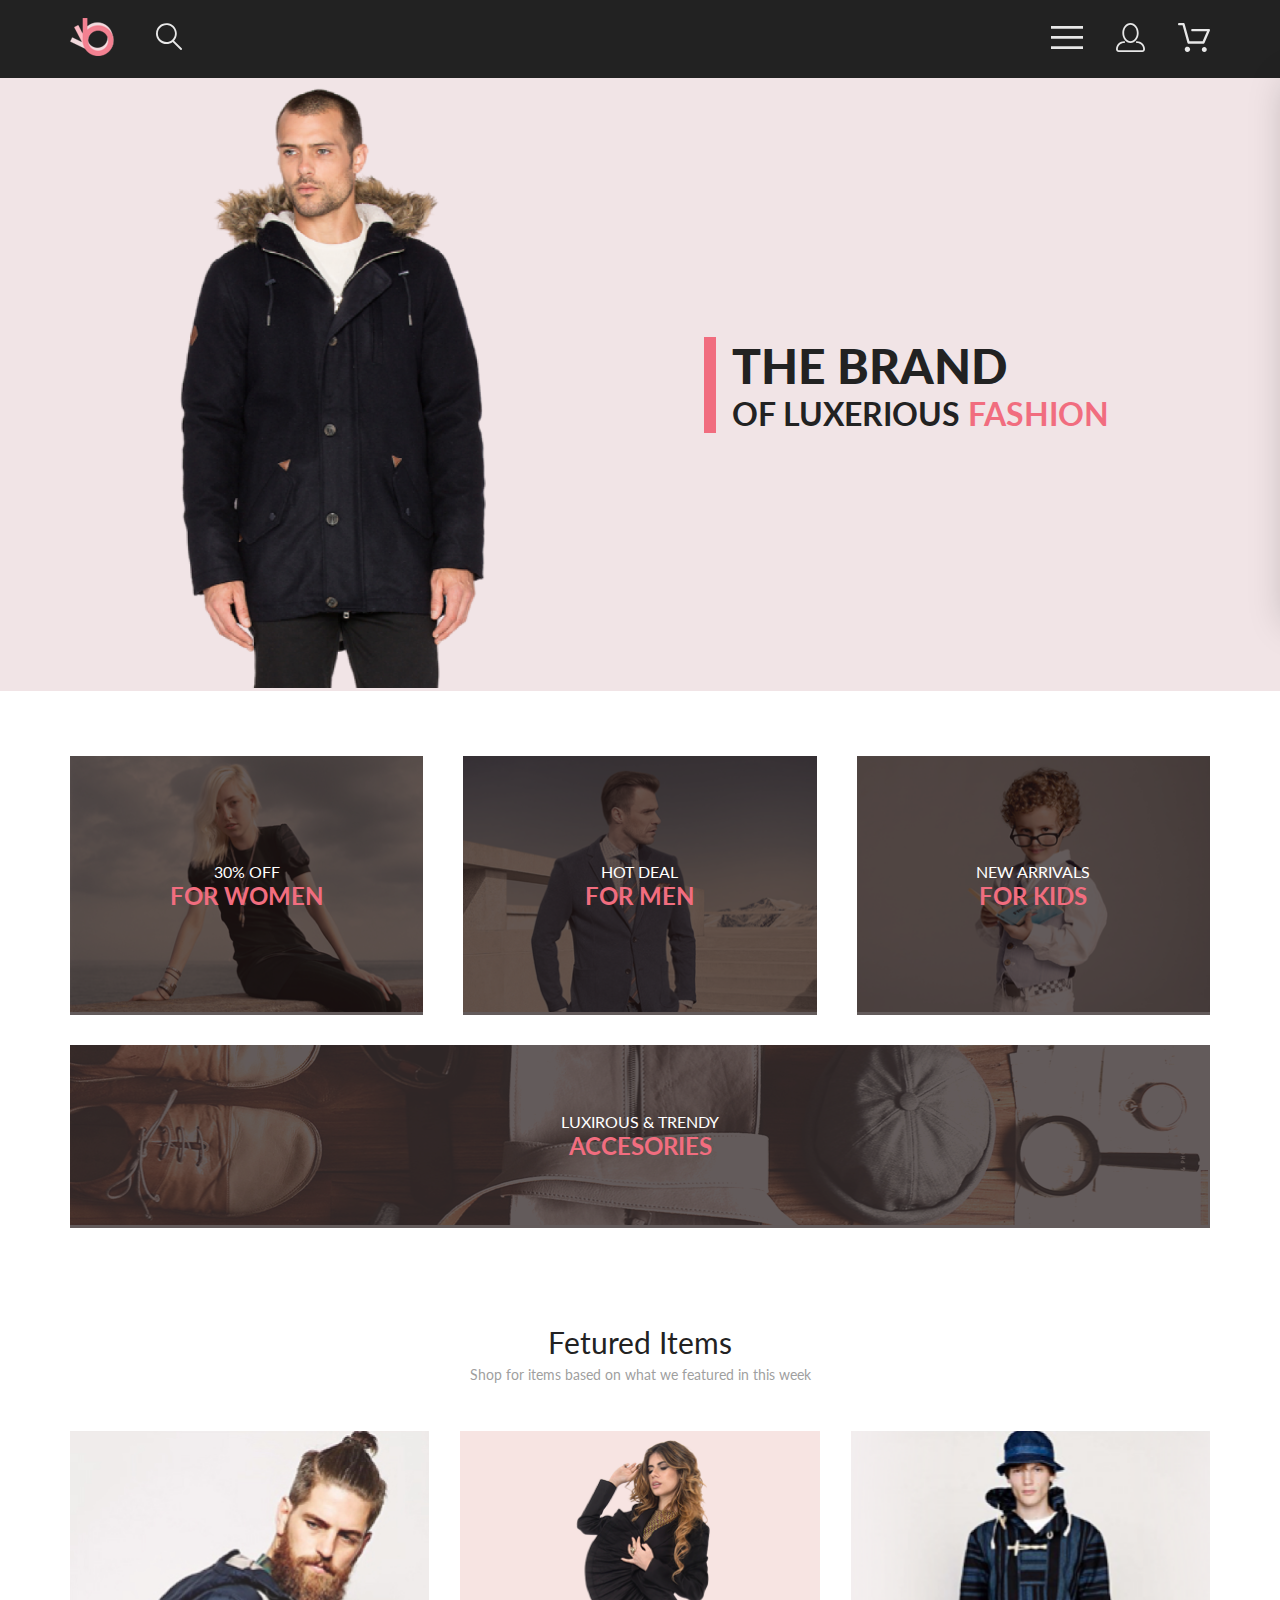
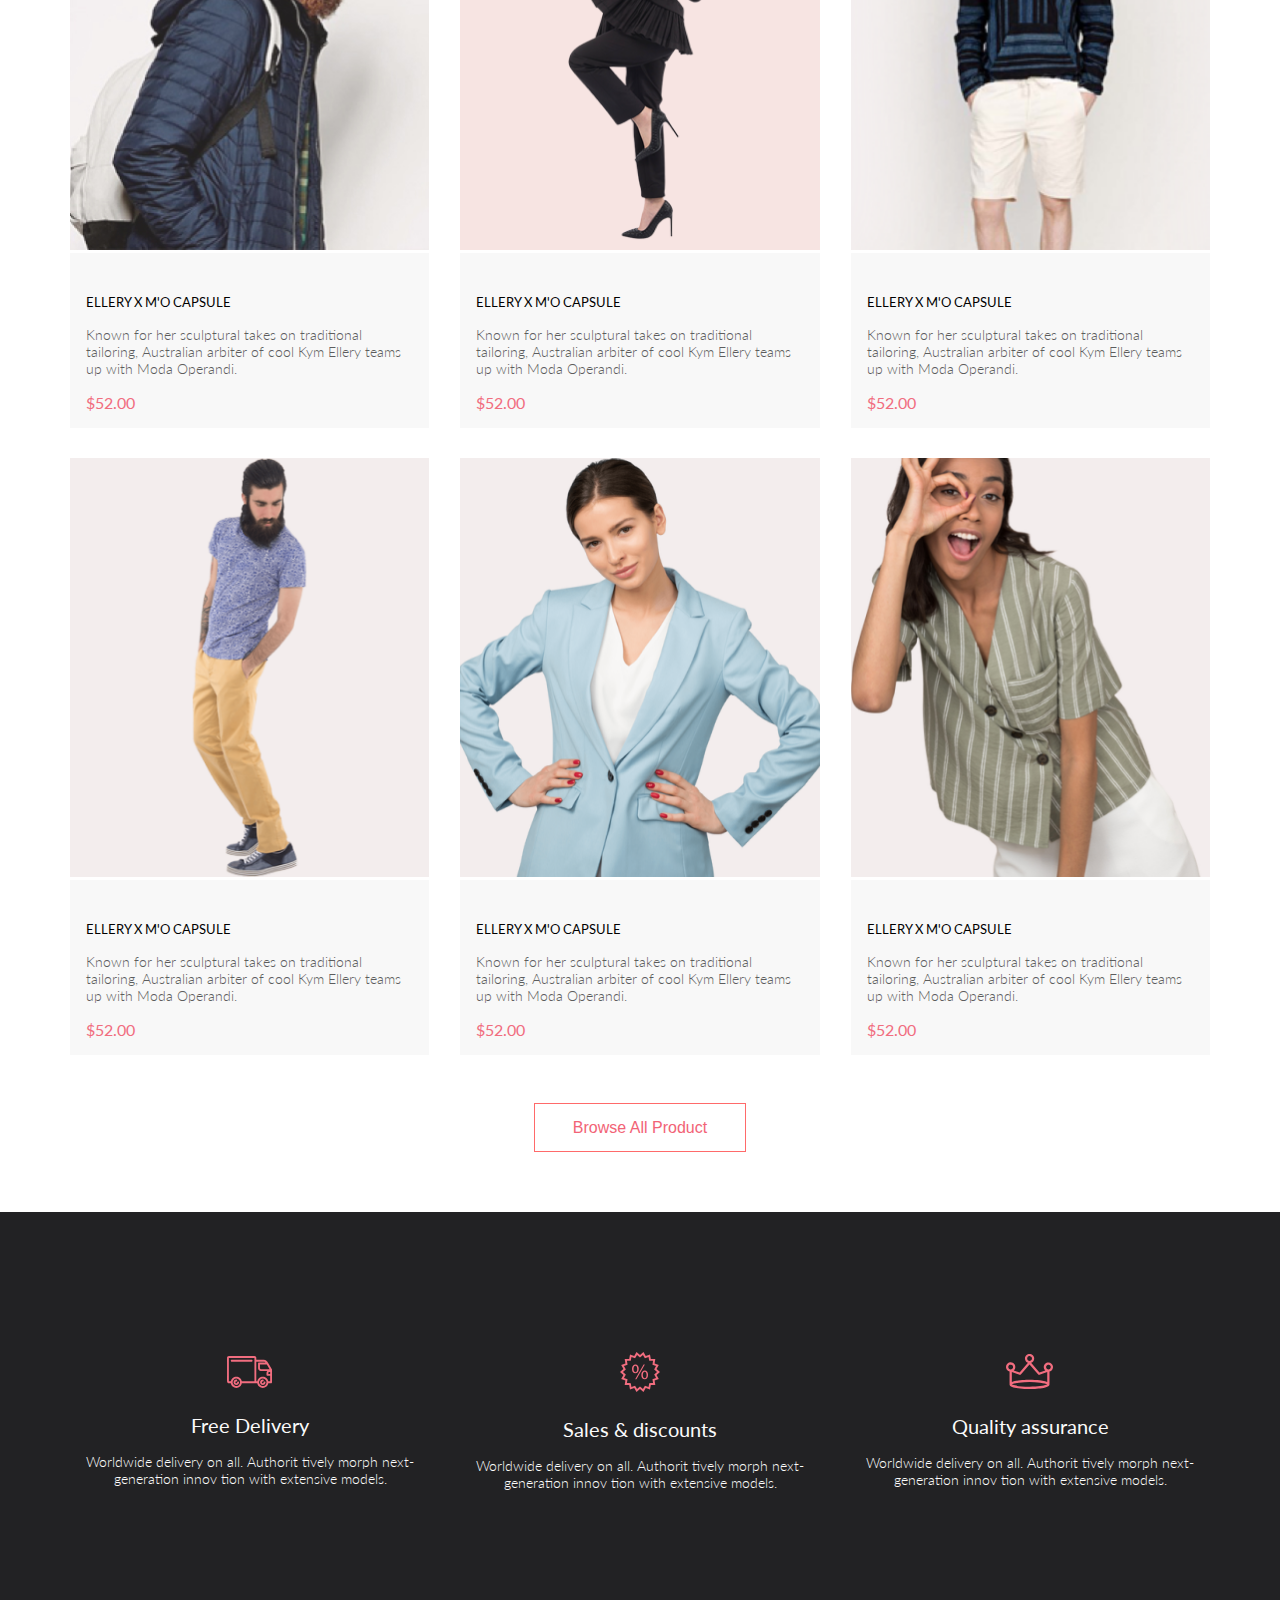
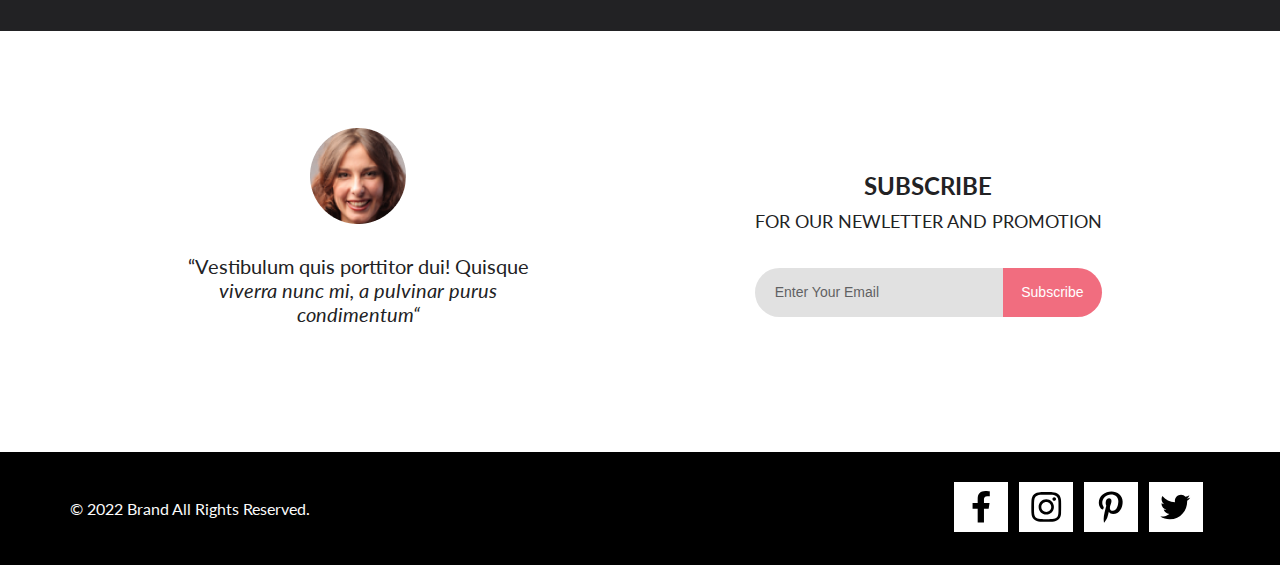
==== index.html @ 770b199a "first commit" ====
<!DOCTYPE html>
<html lang="en">
  <head>
    <link rel="preconnect" href="https://fonts.googleapis.com" />
    <link rel="preconnect" href="https://fonts.gstatic.com" crossorigin />
    <link
      href="https://fonts.googleapis.com/css2?family=Lato:wght@300;400;700;900&display=swap"
      rel="stylesheet"
    />
    <meta charset="UTF-8" />
    <meta http-equiv="X-UA-Compatible" content="IE=edge" />
    <meta name="viewport" content="width=device-width, initial-scale=1.0" />
    <title>Document</title>
    <link rel="stylesheet" href="style.css" />
  </head>

  <body>
    <div class="site">
      <header class="header center">
        <div class="header-left">
          <a href="#" class="left-link"
            ><img src="img/logo.png" alt="logo"
          /></a>
          <a href="#" class="left-link"
            ><img src="img/search.svg" alt="search"
          /></a>
        </div>
        <nav class="header-right">
          <label for="header-check"
            ><img src="img/menu.svg" alt="menu"
          /></label>
          <a href="#" class="right-link link-display"
            ><img src="img/reg.svg" alt="registration"
          /></a>
          <a href="#" class="right-link link-display"
            ><img src="img/shop.svg" alt="shop"
          /></a>
        </nav>
        <input class="header-checkbox" type="checkbox" id="header-check" />
        <div class="mobile-menu">
          <h3 class="mobile-menu-heading">MENU</h3>
          <div class="mobile-menu__box">
            <div class="mobile-menu-item">
              <a href="#" class="mobile-menu-title">MAN</a>
              <ul class="mobile-menu-list">
                <li class="mobile-menu-link">Accessories</li>
                <li class="mobile-menu-link">Bags</li>
                <li class="mobile-menu-link">Denim</li>
                <li class="mobile-menu-link">T-Shirts</li>
              </ul>
            </div>
            <div class="mobile-menu-item">
              <a href="#" class="mobile-menu-title">MAN</a>
              <ul class="mobile-menu-list">
                <li class="mobile-menu-link">Accessories</li>
                <li class="mobile-menu-link">Bags</li>
                <li class="mobile-menu-link">Denim</li>
                <li class="mobile-menu-link">T-Shirts</li>
              </ul>
            </div>
            <div class="mobile-menu-item">
              <a href="#" class="mobile-menu-title">MAN</a>
              <ul class="mobile-menu-list">
                <li class="mobile-menu-link">Accessories</li>
                <li class="mobile-menu-link">Bags</li>
                <li class="mobile-menu-link">Denim</li>
                <li class="mobile-menu-link">T-Shirts</li>
              </ul>
            </div>
          </div>
        </div>
      </header>
      <div class="top center">
        <div class="top-image">
          <img src="img/top-image.png" alt="top image" />
        </div>
        <div class="top-content">
          <div class="top-info">
            <h1 class="title">THE BRAND</h1>
            <h2 class="title-bottom">
              OF LUXERIOUS <span class="title-span">FASHION</span>
            </h2>
          </div>
        </div>
      </div>
      <section class="content center">
        <div class="item">
          <img class="item-image" src="img/for_women.png" alt="for women" />
          <div class="item-info">
            <p class="item-text">30% OFF</p>
            <h3 class="item-title">FOR WOMEN</h3>
          </div>
        </div>
        <div class="item">
          <img class="item-image" src="img/for_men.png" alt="for men" />
          <div class="item-info">
            <p class="item-text">HOT DEAL</p>
            <h3 class="item-title">FOR MEN</h3>
          </div>
        </div>
        <div class="item">
          <img class="item-image" src="img/for_kids.png" alt="for kids" />
          <div class="item-info">
            <p class="item-text">NEW ARRIVALS</p>
            <h3 class="item-title">FOR KIDS</h3>
          </div>
        </div>
        <div class="item item-big">
          <img class="item-image" src="img/accesories.png" alt="accesories" />
          <div class="item-info">
            <p class="item-text">LUXIROUS & TRENDY</p>
            <h3 class="item-title">ACCESORIES</h3>
          </div>
        </div>
      </section>
      <section class="shop-content center">
        <div class="shop-info">
          <h2 class="shop-title">Fetured Items</h2>
          <p class="shop-text">
            Shop for items based on what we featured in this week
          </p>
        </div>
        <div class="shop-cards">
          <div class="card">
            <div class="image-card"><img src="img/figure1.jpg" alt="" /></div>
            <div class="card-info">
              <h3 class="title-card">ELLERY X M'O CAPSULE</h3>
              <p class="card-text">
                Known for her sculptural takes on traditional tailoring,
                Australian arbiter of cool Kym Ellery teams up with Moda
                Operandi.
              </p>
              <p class="card-price">$52.00</p>
              <a href="#" class="card-link">
                <svg
                  width="27"
                  height="25"
                  viewBox="0 0 27 25"
                  fill="none"
                  xmlns="http://www.w3.org/2000/svg"
                >
                  <path
                    d="M21.8765 22.2662C21.9215 22.2549 21.9428 22.2339 21.9605 22.2129C21.9683 22.2037 21.9761 22.1946 21.9839 22.1855C22.0204 22.1438 22.0237 22.0553 22.0229 22.0105C22.0097 21.9044 21.9189 21.8315 21.8417 21.8315C21.838 21.8315 21.8341 21.8317 21.8317 21.8318C21.7536 21.8372 21.6658 21.9409 21.6724 22.0625C21.6818 22.1793 21.7679 22.2662 21.8397 22.2662H21.8765ZM8.22003 22.2599C8.31921 22.2599 8.39984 22.1655 8.39984 22.0496C8.39984 21.9341 8.31921 21.8401 8.22003 21.8401C8.12091 21.8401 8.04022 21.9341 8.04022 22.0496C8.04022 22.1655 8.12091 22.2599 8.22003 22.2599ZM21.9999 24.2662C21.9522 24.2662 21.8883 24.2662 21.8397 24.2662C20.7021 24.2662 19.7571 23.3545 19.677 22.198C19.5969 20.9929 20.4942 19.9183 21.6957 19.8364C21.7446 19.8331 21.7933 19.8315 21.8417 19.8315C22.9804 19.8315 23.9418 20.7324 24.0195 21.8884C24.051 22.4915 23.8746 23.0612 23.4903 23.5012C23.106 23.9575 22.5768 24.2177 21.9999 24.2662ZM8.22003 24.2599C7.01581 24.2599 6.04022 23.2709 6.04022 22.0496C6.04022 20.8291 7.01581 19.8401 8.22003 19.8401C9.42419 19.8401 10.3998 20.8291 10.3998 22.0496C10.3998 23.2709 9.42419 24.2599 8.22003 24.2599ZM21.1989 17.3938H9.13354C8.70062 17.3938 8.31635 17.1005 8.2038 16.6775L4.27802 2.24768H1.52222C0.993896 2.24768 0.561035 1.80859 0.561035 1.27039C0.561035 0.733032 0.993896 0.292969 1.52222 0.292969H4.99982C5.43182 0.292969 5.8161 0.586304 5.92859 1.01025L9.85443 15.4391H20.5581L24.1149 7.13379H12.2583C11.7291 7.13379 11.2962 6.69373 11.2962 6.15649C11.2962 5.61914 11.7291 5.17908 12.2583 5.17908H25.5891C25.9095 5.17908 26.2146 5.34192 26.3901 5.61914C26.5665 5.89539 26.5989 6.23743 26.4702 6.547L22.08 16.807C21.9198 17.1653 21.5832 17.3938 21.1989 17.3938Z"
                    fill="white"
                  />
                </svg>
                Add to Cart
              </a>
            </div>
          </div>
          <div class="card">
            <div class="image-card"><img src="img/figure2.png" alt="" /></div>
            <div class="card-info">
              <h3 class="title-card">ELLERY X M'O CAPSULE</h3>
              <p class="card-text">
                Known for her sculptural takes on traditional tailoring,
                Australian arbiter of cool Kym Ellery teams up with Moda
                Operandi.
              </p>
              <p class="card-price">$52.00</p>
              <a href="#" class="card-link">
                <svg
                  width="27"
                  height="25"
                  viewBox="0 0 27 25"
                  fill="none"
                  xmlns="http://www.w3.org/2000/svg"
                >
                  <path
                    d="M21.8765 22.2662C21.9215 22.2549 21.9428 22.2339 21.9605 22.2129C21.9683 22.2037 21.9761 22.1946 21.9839 22.1855C22.0204 22.1438 22.0237 22.0553 22.0229 22.0105C22.0097 21.9044 21.9189 21.8315 21.8417 21.8315C21.838 21.8315 21.8341 21.8317 21.8317 21.8318C21.7536 21.8372 21.6658 21.9409 21.6724 22.0625C21.6818 22.1793 21.7679 22.2662 21.8397 22.2662H21.8765ZM8.22003 22.2599C8.31921 22.2599 8.39984 22.1655 8.39984 22.0496C8.39984 21.9341 8.31921 21.8401 8.22003 21.8401C8.12091 21.8401 8.04022 21.9341 8.04022 22.0496C8.04022 22.1655 8.12091 22.2599 8.22003 22.2599ZM21.9999 24.2662C21.9522 24.2662 21.8883 24.2662 21.8397 24.2662C20.7021 24.2662 19.7571 23.3545 19.677 22.198C19.5969 20.9929 20.4942 19.9183 21.6957 19.8364C21.7446 19.8331 21.7933 19.8315 21.8417 19.8315C22.9804 19.8315 23.9418 20.7324 24.0195 21.8884C24.051 22.4915 23.8746 23.0612 23.4903 23.5012C23.106 23.9575 22.5768 24.2177 21.9999 24.2662ZM8.22003 24.2599C7.01581 24.2599 6.04022 23.2709 6.04022 22.0496C6.04022 20.8291 7.01581 19.8401 8.22003 19.8401C9.42419 19.8401 10.3998 20.8291 10.3998 22.0496C10.3998 23.2709 9.42419 24.2599 8.22003 24.2599ZM21.1989 17.3938H9.13354C8.70062 17.3938 8.31635 17.1005 8.2038 16.6775L4.27802 2.24768H1.52222C0.993896 2.24768 0.561035 1.80859 0.561035 1.27039C0.561035 0.733032 0.993896 0.292969 1.52222 0.292969H4.99982C5.43182 0.292969 5.8161 0.586304 5.92859 1.01025L9.85443 15.4391H20.5581L24.1149 7.13379H12.2583C11.7291 7.13379 11.2962 6.69373 11.2962 6.15649C11.2962 5.61914 11.7291 5.17908 12.2583 5.17908H25.5891C25.9095 5.17908 26.2146 5.34192 26.3901 5.61914C26.5665 5.89539 26.5989 6.23743 26.4702 6.547L22.08 16.807C21.9198 17.1653 21.5832 17.3938 21.1989 17.3938Z"
                    fill="white"
                  />
                </svg>
                Add to Cart
              </a>
            </div>
          </div>
          <div class="card">
            <div class="image-card"><img src="img/figure3.png" alt="" /></div>
            <div class="card-info">
              <h3 class="title-card">ELLERY X M'O CAPSULE</h3>
              <p class="card-text">
                Known for her sculptural takes on traditional tailoring,
                Australian arbiter of cool Kym Ellery teams up with Moda
                Operandi.
              </p>
              <p class="card-price">$52.00</p>
              <a href="#" class="card-link">
                <svg
                  width="27"
                  height="25"
                  viewBox="0 0 27 25"
                  fill="none"
                  xmlns="http://www.w3.org/2000/svg"
                >
                  <path
                    d="M21.8765 22.2662C21.9215 22.2549 21.9428 22.2339 21.9605 22.2129C21.9683 22.2037 21.9761 22.1946 21.9839 22.1855C22.0204 22.1438 22.0237 22.0553 22.0229 22.0105C22.0097 21.9044 21.9189 21.8315 21.8417 21.8315C21.838 21.8315 21.8341 21.8317 21.8317 21.8318C21.7536 21.8372 21.6658 21.9409 21.6724 22.0625C21.6818 22.1793 21.7679 22.2662 21.8397 22.2662H21.8765ZM8.22003 22.2599C8.31921 22.2599 8.39984 22.1655 8.39984 22.0496C8.39984 21.9341 8.31921 21.8401 8.22003 21.8401C8.12091 21.8401 8.04022 21.9341 8.04022 22.0496C8.04022 22.1655 8.12091 22.2599 8.22003 22.2599ZM21.9999 24.2662C21.9522 24.2662 21.8883 24.2662 21.8397 24.2662C20.7021 24.2662 19.7571 23.3545 19.677 22.198C19.5969 20.9929 20.4942 19.9183 21.6957 19.8364C21.7446 19.8331 21.7933 19.8315 21.8417 19.8315C22.9804 19.8315 23.9418 20.7324 24.0195 21.8884C24.051 22.4915 23.8746 23.0612 23.4903 23.5012C23.106 23.9575 22.5768 24.2177 21.9999 24.2662ZM8.22003 24.2599C7.01581 24.2599 6.04022 23.2709 6.04022 22.0496C6.04022 20.8291 7.01581 19.8401 8.22003 19.8401C9.42419 19.8401 10.3998 20.8291 10.3998 22.0496C10.3998 23.2709 9.42419 24.2599 8.22003 24.2599ZM21.1989 17.3938H9.13354C8.70062 17.3938 8.31635 17.1005 8.2038 16.6775L4.27802 2.24768H1.52222C0.993896 2.24768 0.561035 1.80859 0.561035 1.27039C0.561035 0.733032 0.993896 0.292969 1.52222 0.292969H4.99982C5.43182 0.292969 5.8161 0.586304 5.92859 1.01025L9.85443 15.4391H20.5581L24.1149 7.13379H12.2583C11.7291 7.13379 11.2962 6.69373 11.2962 6.15649C11.2962 5.61914 11.7291 5.17908 12.2583 5.17908H25.5891C25.9095 5.17908 26.2146 5.34192 26.3901 5.61914C26.5665 5.89539 26.5989 6.23743 26.4702 6.547L22.08 16.807C21.9198 17.1653 21.5832 17.3938 21.1989 17.3938Z"
                    fill="white"
                  />
                </svg>
                Add to Cart
              </a>
            </div>
          </div>
          <div class="card">
            <div class="image-card"><img src="img/figure4.png" alt="" /></div>
            <div class="card-info">
              <h3 class="title-card">ELLERY X M'O CAPSULE</h3>
              <p class="card-text">
                Known for her sculptural takes on traditional tailoring,
                Australian arbiter of cool Kym Ellery teams up with Moda
                Operandi.
              </p>
              <p class="card-price">$52.00</p>
              <a href="#" class="card-link">
                <svg
                  width="27"
                  height="25"
                  viewBox="0 0 27 25"
                  fill="none"
                  xmlns="http://www.w3.org/2000/svg"
                >
                  <path
                    d="M21.8765 22.2662C21.9215 22.2549 21.9428 22.2339 21.9605 22.2129C21.9683 22.2037 21.9761 22.1946 21.9839 22.1855C22.0204 22.1438 22.0237 22.0553 22.0229 22.0105C22.0097 21.9044 21.9189 21.8315 21.8417 21.8315C21.838 21.8315 21.8341 21.8317 21.8317 21.8318C21.7536 21.8372 21.6658 21.9409 21.6724 22.0625C21.6818 22.1793 21.7679 22.2662 21.8397 22.2662H21.8765ZM8.22003 22.2599C8.31921 22.2599 8.39984 22.1655 8.39984 22.0496C8.39984 21.9341 8.31921 21.8401 8.22003 21.8401C8.12091 21.8401 8.04022 21.9341 8.04022 22.0496C8.04022 22.1655 8.12091 22.2599 8.22003 22.2599ZM21.9999 24.2662C21.9522 24.2662 21.8883 24.2662 21.8397 24.2662C20.7021 24.2662 19.7571 23.3545 19.677 22.198C19.5969 20.9929 20.4942 19.9183 21.6957 19.8364C21.7446 19.8331 21.7933 19.8315 21.8417 19.8315C22.9804 19.8315 23.9418 20.7324 24.0195 21.8884C24.051 22.4915 23.8746 23.0612 23.4903 23.5012C23.106 23.9575 22.5768 24.2177 21.9999 24.2662ZM8.22003 24.2599C7.01581 24.2599 6.04022 23.2709 6.04022 22.0496C6.04022 20.8291 7.01581 19.8401 8.22003 19.8401C9.42419 19.8401 10.3998 20.8291 10.3998 22.0496C10.3998 23.2709 9.42419 24.2599 8.22003 24.2599ZM21.1989 17.3938H9.13354C8.70062 17.3938 8.31635 17.1005 8.2038 16.6775L4.27802 2.24768H1.52222C0.993896 2.24768 0.561035 1.80859 0.561035 1.27039C0.561035 0.733032 0.993896 0.292969 1.52222 0.292969H4.99982C5.43182 0.292969 5.8161 0.586304 5.92859 1.01025L9.85443 15.4391H20.5581L24.1149 7.13379H12.2583C11.7291 7.13379 11.2962 6.69373 11.2962 6.15649C11.2962 5.61914 11.7291 5.17908 12.2583 5.17908H25.5891C25.9095 5.17908 26.2146 5.34192 26.3901 5.61914C26.5665 5.89539 26.5989 6.23743 26.4702 6.547L22.08 16.807C21.9198 17.1653 21.5832 17.3938 21.1989 17.3938Z"
                    fill="white"
                  />
                </svg>
                Add to Cart
              </a>
            </div>
          </div>
          <div class="card">
            <div class="image-card"><img src="img/figure5.png" alt="" /></div>
            <div class="card-info">
              <h3 class="title-card">ELLERY X M'O CAPSULE</h3>
              <p class="card-text">
                Known for her sculptural takes on traditional tailoring,
                Australian arbiter of cool Kym Ellery teams up with Moda
                Operandi.
              </p>
              <p class="card-price">$52.00</p>
              <a href="#" class="card-link">
                <svg
                  width="27"
                  height="25"
                  viewBox="0 0 27 25"
                  fill="none"
                  xmlns="http://www.w3.org/2000/svg"
                >
                  <path
                    d="M21.8765 22.2662C21.9215 22.2549 21.9428 22.2339 21.9605 22.2129C21.9683 22.2037 21.9761 22.1946 21.9839 22.1855C22.0204 22.1438 22.0237 22.0553 22.0229 22.0105C22.0097 21.9044 21.9189 21.8315 21.8417 21.8315C21.838 21.8315 21.8341 21.8317 21.8317 21.8318C21.7536 21.8372 21.6658 21.9409 21.6724 22.0625C21.6818 22.1793 21.7679 22.2662 21.8397 22.2662H21.8765ZM8.22003 22.2599C8.31921 22.2599 8.39984 22.1655 8.39984 22.0496C8.39984 21.9341 8.31921 21.8401 8.22003 21.8401C8.12091 21.8401 8.04022 21.9341 8.04022 22.0496C8.04022 22.1655 8.12091 22.2599 8.22003 22.2599ZM21.9999 24.2662C21.9522 24.2662 21.8883 24.2662 21.8397 24.2662C20.7021 24.2662 19.7571 23.3545 19.677 22.198C19.5969 20.9929 20.4942 19.9183 21.6957 19.8364C21.7446 19.8331 21.7933 19.8315 21.8417 19.8315C22.9804 19.8315 23.9418 20.7324 24.0195 21.8884C24.051 22.4915 23.8746 23.0612 23.4903 23.5012C23.106 23.9575 22.5768 24.2177 21.9999 24.2662ZM8.22003 24.2599C7.01581 24.2599 6.04022 23.2709 6.04022 22.0496C6.04022 20.8291 7.01581 19.8401 8.22003 19.8401C9.42419 19.8401 10.3998 20.8291 10.3998 22.0496C10.3998 23.2709 9.42419 24.2599 8.22003 24.2599ZM21.1989 17.3938H9.13354C8.70062 17.3938 8.31635 17.1005 8.2038 16.6775L4.27802 2.24768H1.52222C0.993896 2.24768 0.561035 1.80859 0.561035 1.27039C0.561035 0.733032 0.993896 0.292969 1.52222 0.292969H4.99982C5.43182 0.292969 5.8161 0.586304 5.92859 1.01025L9.85443 15.4391H20.5581L24.1149 7.13379H12.2583C11.7291 7.13379 11.2962 6.69373 11.2962 6.15649C11.2962 5.61914 11.7291 5.17908 12.2583 5.17908H25.5891C25.9095 5.17908 26.2146 5.34192 26.3901 5.61914C26.5665 5.89539 26.5989 6.23743 26.4702 6.547L22.08 16.807C21.9198 17.1653 21.5832 17.3938 21.1989 17.3938Z"
                    fill="white"
                  />
                </svg>
                Add to Cart
              </a>
            </div>
          </div>
          <div class="card">
            <div class="image-card"><img src="img/figure6.png" alt="" /></div>
            <div class="card-info">
              <h3 class="title-card">ELLERY X M'O CAPSULE</h3>
              <p class="card-text">
                Known for her sculptural takes on traditional tailoring,
                Australian arbiter of cool Kym Ellery teams up with Moda
                Operandi.
              </p>
              <p class="card-price">$52.00</p>
              <a href="#" class="card-link">
                <svg
                  width="27"
                  height="25"
                  viewBox="0 0 27 25"
                  fill="none"
                  xmlns="http://www.w3.org/2000/svg"
                >
                  <path
                    d="M21.8765 22.2662C21.9215 22.2549 21.9428 22.2339 21.9605 22.2129C21.9683 22.2037 21.9761 22.1946 21.9839 22.1855C22.0204 22.1438 22.0237 22.0553 22.0229 22.0105C22.0097 21.9044 21.9189 21.8315 21.8417 21.8315C21.838 21.8315 21.8341 21.8317 21.8317 21.8318C21.7536 21.8372 21.6658 21.9409 21.6724 22.0625C21.6818 22.1793 21.7679 22.2662 21.8397 22.2662H21.8765ZM8.22003 22.2599C8.31921 22.2599 8.39984 22.1655 8.39984 22.0496C8.39984 21.9341 8.31921 21.8401 8.22003 21.8401C8.12091 21.8401 8.04022 21.9341 8.04022 22.0496C8.04022 22.1655 8.12091 22.2599 8.22003 22.2599ZM21.9999 24.2662C21.9522 24.2662 21.8883 24.2662 21.8397 24.2662C20.7021 24.2662 19.7571 23.3545 19.677 22.198C19.5969 20.9929 20.4942 19.9183 21.6957 19.8364C21.7446 19.8331 21.7933 19.8315 21.8417 19.8315C22.9804 19.8315 23.9418 20.7324 24.0195 21.8884C24.051 22.4915 23.8746 23.0612 23.4903 23.5012C23.106 23.9575 22.5768 24.2177 21.9999 24.2662ZM8.22003 24.2599C7.01581 24.2599 6.04022 23.2709 6.04022 22.0496C6.04022 20.8291 7.01581 19.8401 8.22003 19.8401C9.42419 19.8401 10.3998 20.8291 10.3998 22.0496C10.3998 23.2709 9.42419 24.2599 8.22003 24.2599ZM21.1989 17.3938H9.13354C8.70062 17.3938 8.31635 17.1005 8.2038 16.6775L4.27802 2.24768H1.52222C0.993896 2.24768 0.561035 1.80859 0.561035 1.27039C0.561035 0.733032 0.993896 0.292969 1.52222 0.292969H4.99982C5.43182 0.292969 5.8161 0.586304 5.92859 1.01025L9.85443 15.4391H20.5581L24.1149 7.13379H12.2583C11.7291 7.13379 11.2962 6.69373 11.2962 6.15649C11.2962 5.61914 11.7291 5.17908 12.2583 5.17908H25.5891C25.9095 5.17908 26.2146 5.34192 26.3901 5.61914C26.5665 5.89539 26.5989 6.23743 26.4702 6.547L22.08 16.807C21.9198 17.1653 21.5832 17.3938 21.1989 17.3938Z"
                    fill="white"
                  />
                </svg>
                Add to Cart
              </a>
            </div>
          </div>
        </div>
        <div class="button-flex">
          <button class="card-button">Browse All Product</button>
        </div>
      </section>
      <section class="service center">
        <div class="service-cards">
          <div class="service-item">
            <svg
              class="service-img"
              width="46"
              height="32"
              viewBox="0 0 46 32"
              fill="none"
              xmlns="http://www.w3.org/2000/svg"
            >
              <path
                d="M30.2868 27.2429H14.8098C14.6026 28.5509 13.9355 29.742 12.9285 30.6021C11.9215 31.4621 10.6406 31.9346 9.31633 31.9346C7.99203 31.9346 6.71117 31.4621 5.70415 30.6021C4.69713 29.742 4.03003 28.5509 3.82283 27.2429H1.88582C1.391 27.2397 0.91765 27.0404 0.569536 26.6887C0.221422 26.337 0.0269624 25.8618 0.0288259 25.3669V1.87695C0.0266969 1.38195 0.221028 0.906335 0.56917 0.554443C0.917313 0.202551 1.39082 0.00317363 1.88582 0H27.4368C27.9318 0.00317353 28.4051 0.202522 28.7531 0.554443C29.1011 0.906364 29.2952 1.38204 29.2928 1.87695V3.78198H36.4138C36.4942 3.78164 36.5742 3.79208 36.6518 3.81299C38.9518 4.01299 40.1088 5.2129 41.3288 7.2749L44.8878 13.3689C44.9727 13.5136 45.0176 13.6782 45.0178 13.8459V26.304C45.0189 26.5515 44.9216 26.7892 44.7475 26.9651C44.5733 27.141 44.3364 27.2406 44.0888 27.2419H41.2748C41.0676 28.5499 40.4005 29.741 39.3935 30.6011C38.3865 31.4611 37.1056 31.9336 35.7813 31.9336C34.457 31.9336 33.1762 31.4611 32.1691 30.6011C31.1621 29.741 30.495 28.5499 30.2878 27.2419L30.2868 27.2429ZM32.0648 26.304C32.0727 27.0369 32.2973 27.7511 32.7102 28.3567C33.1231 28.9623 33.706 29.4322 34.3854 29.7073C35.0649 29.9824 35.8105 30.0503 36.5284 29.9026C37.2464 29.7548 37.9046 29.398 38.4202 28.877C38.9358 28.3559 39.2857 27.6941 39.426 26.9746C39.5662 26.2551 39.4905 25.5103 39.2083 24.8337C38.9262 24.1572 38.4502 23.5794 37.8403 23.1729C37.2304 22.7663 36.5138 22.5491 35.7808 22.5488C34.7905 22.5552 33.8431 22.9543 33.1464 23.6582C32.4498 24.3621 32.0608 25.3136 32.0648 26.304ZM5.60085 26.304C5.60874 27.0369 5.83327 27.7511 6.2462 28.3567C6.65914 28.9623 7.24201 29.4322 7.92143 29.7073C8.60086 29.9824 9.34648 30.0503 10.0644 29.9026C10.7824 29.7548 11.4406 29.398 11.9562 28.877C12.4718 28.3559 12.8217 27.6941 12.962 26.9746C13.1022 26.2551 13.0265 25.5103 12.7443 24.8337C12.4622 24.1572 11.9862 23.5794 11.3763 23.1729C10.7664 22.7663 10.0498 22.5491 9.31682 22.5488C8.3263 22.5549 7.37866 22.9537 6.68181 23.6577C5.98496 24.3617 5.59585 25.3134 5.59984 26.304H5.60085ZM41.2728 25.366H43.1588V19.7478H40.4228C40.3002 19.7473 40.1789 19.7227 40.0659 19.6753C39.9528 19.6279 39.8502 19.5585 39.7639 19.4714C39.6776 19.3843 39.6094 19.281 39.563 19.1675C39.5167 19.054 39.4932 18.9324 39.4938 18.8098V16.9629C39.4935 16.2423 39.7691 15.5488 40.2638 15.0249H33.8848C33.8076 15.0248 33.7307 15.015 33.6558 14.9958C32.9511 14.933 32.2956 14.6081 31.819 14.0852C31.3423 13.5623 31.0793 12.8794 31.0818 12.1719V7.47192C31.0812 7.34927 31.1047 7.22758 31.151 7.11401C31.1973 7.00044 31.2656 6.89725 31.3519 6.81006C31.4381 6.72286 31.5407 6.6535 31.6538 6.60596C31.7669 6.55841 31.8882 6.53361 32.0108 6.53296H38.4938C38.1495 6.21428 37.7421 5.97123 37.2981 5.81982C36.854 5.66842 36.3831 5.61187 35.9158 5.65381H29.2928V25.3618H30.2868C30.494 24.0538 31.1611 22.8627 32.1682 22.0027C33.1752 21.1426 34.456 20.6702 35.7803 20.6702C37.1046 20.6702 38.3855 21.1426 39.3925 22.0027C40.3995 22.8627 41.0666 24.0538 41.2738 25.3618L41.2728 25.366ZM14.8088 25.366H27.4358V1.87598H1.88582V25.366H3.82283C4.03003 24.058 4.69713 22.8666 5.70415 22.0066C6.71117 21.1465 7.99203 20.6741 9.31633 20.6741C10.6406 20.6741 11.9215 21.1465 12.9285 22.0066C13.9355 22.8666 14.6026 24.058 14.8098 25.366H14.8088ZM41.3508 16.9658V17.875H43.1588V16.0278H42.2798C42.033 16.0294 41.7968 16.1288 41.6229 16.304C41.449 16.4792 41.3516 16.716 41.3518 16.9629L41.3508 16.9658ZM32.9378 12.1738C32.9368 12.4263 33.0359 12.6691 33.2134 12.8486C33.3909 13.0282 33.6324 13.13 33.8848 13.1318C33.9487 13.1316 34.0124 13.1384 34.0748 13.1519H42.5998L39.8339 8.41602H32.9338L32.9378 12.1738ZM33.0308 26.3059C33.0279 25.5734 33.3157 24.8695 33.8311 24.3489C34.3464 23.8283 35.0473 23.5333 35.7798 23.5288C36.0286 23.5288 36.2672 23.6278 36.4431 23.8037C36.619 23.9796 36.7178 24.218 36.7178 24.4668C36.7178 24.7156 36.619 24.9542 36.4431 25.1301C36.2672 25.306 36.0286 25.4048 35.7798 25.4048C35.6015 25.4032 35.4267 25.4548 35.2777 25.5527C35.1286 25.6507 35.012 25.7905 34.9427 25.9548C34.8733 26.1191 34.8544 26.3005 34.8882 26.4756C34.922 26.6507 35.0071 26.8118 35.1326 26.9385C35.2582 27.0651 35.4185 27.1516 35.5933 27.187C35.7681 27.2224 35.9494 27.2051 36.1144 27.1372C36.2793 27.0693 36.4203 26.9538 36.5196 26.8057C36.6188 26.6575 36.6718 26.4833 36.6718 26.3049C36.6718 26.0587 36.7696 25.8226 36.9438 25.6484C37.1179 25.4743 37.3541 25.3765 37.6003 25.3765C37.8466 25.3765 38.0828 25.4743 38.2569 25.6484C38.431 25.8226 38.5288 26.0587 38.5288 26.3049C38.5288 27.0343 38.2391 27.7338 37.7234 28.2495C37.2077 28.7652 36.5082 29.0549 35.7788 29.0549C35.0495 29.0549 34.35 28.7652 33.8343 28.2495C33.3186 27.7338 33.0288 27.0343 33.0288 26.3049L33.0308 26.3059ZM6.56682 26.3059C6.56389 25.5734 6.85171 24.8695 7.36708 24.3489C7.88245 23.8283 8.58329 23.5333 9.31584 23.5288C9.56462 23.5288 9.8032 23.6278 9.97911 23.8037C10.155 23.9796 10.2538 24.218 10.2538 24.4668C10.2538 24.7156 10.155 24.9542 9.97911 25.1301C9.8032 25.306 9.56462 25.4048 9.31584 25.4048C9.13751 25.4032 8.9627 25.4548 8.81365 25.5527C8.66459 25.6507 8.548 25.7905 8.47865 25.9548C8.40931 26.1191 8.39033 26.3005 8.42415 26.4756C8.45797 26.6507 8.54305 26.8118 8.6686 26.9385C8.79414 27.0651 8.95449 27.1516 9.12929 27.187C9.30409 27.2224 9.48546 27.2051 9.65038 27.1372C9.8153 27.0693 9.95634 26.9538 10.0556 26.8057C10.1548 26.6575 10.2078 26.4833 10.2078 26.3049C10.2078 26.0587 10.3057 25.8226 10.4798 25.6484C10.6539 25.4743 10.8901 25.3765 11.1363 25.3765C11.3826 25.3765 11.6188 25.4743 11.7929 25.6484C11.967 25.8226 12.0648 26.0587 12.0648 26.3049C12.0648 27.0343 11.7751 27.7338 11.2594 28.2495C10.7437 28.7652 10.0442 29.0549 9.31484 29.0549C8.58549 29.0549 7.88601 28.7652 7.37029 28.2495C6.85456 27.7338 6.56484 27.0343 6.56484 26.3049L6.56682 26.3059ZM4.70885 5.65991C4.46008 5.65991 4.22149 5.56116 4.04558 5.38525C3.86967 5.20934 3.77083 4.9707 3.77083 4.72192C3.77083 4.47315 3.86967 4.2345 4.04558 4.05859C4.22149 3.88268 4.46008 3.78394 4.70885 3.78394H24.6088C24.8576 3.78394 25.0962 3.88268 25.2721 4.05859C25.448 4.2345 25.5468 4.47315 25.5468 4.72192C25.5468 4.9707 25.448 5.20934 25.2721 5.38525C25.0962 5.56116 24.8576 5.65991 24.6088 5.65991H4.70885Z"
                fill="#F16D7F"
              />
            </svg>
            <h3 class="service-heading">Free Delivery</h3>
            <p class="service-text">
              Worldwide delivery on all. Authorit tively morph next-generation
              innov tion with extensive models.
            </p>
          </div>
          <div class="service-item">
            <svg
              class="service-img"
              width="40"
              height="40"
              viewBox="0 0 40 40"
              fill="none"
              xmlns="http://www.w3.org/2000/svg"
            >
              <path
                d="M19.9939 37.0239L16.5229 39.9238L14.2349 36.0039L9.99487 37.5159L9.17285 33.0359L4.67987 32.991L5.41187 28.491L1.20386 26.8909L3.41388 22.925L-0.00012207 19.96L3.41187 16.9929L1.2019 13.0278L5.41089 11.428L4.67786 6.93286L9.17188 6.88892L9.9939 2.40894L14.2339 3.91992L16.5219 0L19.9929 2.8999L23.4639 0L25.7529 3.9209L29.9929 2.40894L30.8139 6.88989L35.3079 6.93481L34.5759 11.4299L38.7839 13.03L36.5739 16.9958L39.9859 19.9609L36.5739 22.928L38.7829 26.894L34.5739 28.4939L35.3069 32.988L30.8119 33.033L29.9909 37.5139L25.7529 36.0029L23.4639 39.9229L19.9939 37.0239ZM21.1999 35.541L22.9609 37.012L24.1219 35.022L24.9139 33.666L26.3819 34.189L28.5329 34.957L28.9499 32.6838L29.2349 31.1289L30.7959 31.113L33.0779 31.092L32.7059 28.8098L32.4519 27.25L33.9109 26.696L36.0449 25.8828L34.9249 23.873L34.1589 22.498L35.3419 21.4709L37.0759 19.9609L35.3429 18.4609L34.1599 17.4319L34.9259 16.0559L36.0469 14.0449L33.9129 13.2339L32.4539 12.6809L32.7089 11.1208L33.0809 8.83984L30.7989 8.81689L29.2389 8.80103L28.9539 7.24683L28.5379 4.97388L26.3859 5.74097L24.9179 6.26392L24.1249 4.90698L22.9629 2.91699L21.2009 4.38794L19.9958 5.39282L18.7909 4.38794L17.0299 2.91699L15.8689 4.90601L15.0769 6.26294L13.6078 5.73999L11.4579 4.97192L11.0399 7.24585L10.7549 8.80005L9.19489 8.81592L6.91388 8.83789L7.28589 11.1199L7.53986 12.678L6.08087 13.2329L3.94586 14.0439L5.06689 16.0549L5.83289 17.4299L4.6499 18.459L2.91589 19.967L4.64886 21.4739L5.83185 22.5029L5.06586 23.8779L3.94489 25.8879L6.07788 26.698L7.5379 27.2529L7.2829 28.812L6.91187 31.0959L9.19287 31.1189L10.7529 31.135L11.0379 32.6899L11.4549 34.9619L13.6069 34.1948L15.0759 33.6719L15.8679 35.0288L17.0299 37.019L18.7909 35.5479L19.9958 34.543L21.1999 35.541ZM21.3179 23.02C21.3179 20.093 22.8829 18.4648 24.7769 18.4648C26.7829 18.4648 28.0769 20.0279 28.0769 22.7949C28.0769 25.8539 26.4919 27.3718 24.6619 27.3718C22.8829 27.3718 21.3379 25.922 21.3179 23.02ZM22.8389 22.9319C22.8159 24.7829 23.5209 26.1899 24.7109 26.1899C25.9879 26.1899 26.5609 24.8049 26.5609 22.8899C26.5609 21.1249 26.0539 19.6528 24.7109 19.6528C23.4999 19.6488 22.8389 21.1029 22.8389 22.9309V22.9319ZM15.1938 27.332L23.6089 12.613H24.8419L16.4269 27.332H15.1938ZM11.9789 16.99C11.9789 14.09 13.5419 12.458 15.4369 12.458C17.4369 12.458 18.7629 14.022 18.7629 16.79C18.7629 19.848 17.1769 21.365 15.3269 21.365C13.5439 21.365 11.9999 19.915 11.9789 16.991V16.99ZM13.5209 16.9238C13.4769 18.7748 14.1618 20.1809 15.3708 20.1829C16.6479 20.1829 17.2209 18.7988 17.2209 16.8828C17.2209 15.1168 16.7139 13.645 15.3708 13.645C14.1618 13.642 13.5209 15.092 13.5209 16.925V16.9238Z"
                fill="#F16D7F"
              />
            </svg>
            <h3 class="service-heading">Sales & discounts</h3>
            <p class="service-text">
              Worldwide delivery on all. Authorit tively morph next-generation
              innov tion with extensive models.
            </p>
          </div>
          <div class="service-item">
            <svg
              class="service-img"
              width="48"
              height="35"
              viewBox="0 0 48 35"
              fill="none"
              xmlns="http://www.w3.org/2000/svg"
            >
              <path
                d="M42.393 8.53564C41.1766 8.52335 40.0049 8.99349 39.1342 9.84302C38.2635 10.6925 37.7647 11.8522 37.747 13.0686C37.7501 13.7086 37.8911 14.3405 38.1603 14.9211C38.4295 15.5018 38.8206 16.0176 39.3071 16.4336L33.4471 18.4888L25.1081 8.80566C26.0034 8.50693 26.7831 7.93646 27.3388 7.17358C27.8945 6.41071 28.1983 5.49331 28.2081 4.54956C28.1828 3.33432 27.6824 2.17743 26.814 1.3269C25.9457 0.476377 24.7785 0 23.563 0C22.3475 0 21.1804 0.476377 20.3121 1.3269C19.4437 2.17743 18.9432 3.33432 18.918 4.54956C18.9277 5.48395 19.2253 6.39274 19.7702 7.15186C20.3151 7.91097 21.0809 8.48368 21.9631 8.79175L13.611 18.4917L7.7531 16.4368C8.23917 16.0206 8.62989 15.5045 8.89873 14.9238C9.16757 14.3432 9.30822 13.7116 9.31108 13.0718C9.33412 12.195 9.10852 11.3296 8.66045 10.5757C8.21238 9.82172 7.56009 9.2099 6.77898 8.81104C5.99787 8.41217 5.11986 8.2424 4.24639 8.32153C3.37291 8.40067 2.53965 8.72555 1.84295 9.2583C1.14624 9.79105 0.614525 10.5101 0.309254 11.3323C0.00398245 12.1545 -0.0623783 13.0462 0.117848 13.9045C0.298073 14.7629 0.717494 15.5526 1.32769 16.1826C1.93788 16.8126 2.71394 17.2571 3.56609 17.4646V29.7556C3.57345 29.8376 3.59015 29.9184 3.61602 29.9966C3.58308 30.1233 3.56636 30.2538 3.56609 30.3848C3.56609 34.7968 21.485 34.9268 23.528 34.9268C25.571 34.9268 43.49 34.7978 43.49 30.3848C43.4893 30.2539 43.4725 30.1234 43.44 29.9966C43.4676 29.9189 43.4845 29.8379 43.49 29.7556V17.4646C44.5889 17.2244 45.5587 16.5828 46.2094 15.6653C46.8601 14.7478 47.1449 13.6204 47.0082 12.5039C46.8715 11.3874 46.323 10.3621 45.4701 9.62866C44.6173 8.89526 43.5214 8.50653 42.397 8.53857L42.393 8.53564ZM21.174 4.55176C21.1625 4.07755 21.2926 3.61062 21.5477 3.21069C21.8027 2.81076 22.1712 2.49591 22.606 2.3064C23.0408 2.11688 23.5223 2.06132 23.9889 2.14673C24.4555 2.23214 24.8861 2.45463 25.2256 2.78589C25.5652 3.11715 25.7982 3.542 25.8951 4.00635C25.9919 4.4707 25.9482 4.95345 25.7695 5.39282C25.5907 5.8322 25.2851 6.20831 24.8915 6.47314C24.498 6.73798 24.0345 6.8795 23.5601 6.87964C22.9354 6.88605 22.3335 6.64481 21.8863 6.2085C21.4391 5.77218 21.183 5.17647 21.174 4.55176ZM13.584 20.8276C13.801 20.9026 14.0353 20.9113 14.2573 20.8525C14.4792 20.7938 14.6786 20.6701 14.83 20.4976L23.5301 10.3977L32.23 20.4976C32.3812 20.6702 32.5804 20.7938 32.8022 20.8528C33.0239 20.9117 33.2581 20.9033 33.475 20.8286L41.2331 18.1038V28.0408C36.3481 25.9188 25.124 25.8406 23.533 25.8406C21.942 25.8406 10.7141 25.9198 5.83306 28.0408V18.1038L13.584 20.8276ZM23.527 32.7166C14.827 32.7166 9.27802 31.7057 6.97002 30.8547C6.61895 30.7373 6.28322 30.578 5.97002 30.3806C6.69202 29.8596 9.03109 29.1487 12.9361 28.6487C19.9715 27.844 27.0756 27.844 34.111 28.6487C38.011 29.1487 40.3561 29.8596 41.0761 30.3806C40.7654 30.5794 40.4312 30.7388 40.0811 30.8547C37.7791 31.7037 32.235 32.7166 23.527 32.7166ZM2.28008 13.0686C2.26895 12.5945 2.39939 12.1279 2.65471 11.7283C2.91003 11.3286 3.27866 11.0139 3.71355 10.8247C4.14844 10.6355 4.62977 10.5801 5.09624 10.6658C5.56271 10.7514 5.99313 10.9743 6.33245 11.3057C6.67176 11.637 6.90458 12.0618 7.00127 12.5261C7.09797 12.9904 7.05412 13.4731 6.87529 13.9124C6.69647 14.3516 6.39074 14.7277 5.99724 14.9924C5.60374 15.2572 5.14033 15.3986 4.66607 15.3987C4.04091 15.4054 3.43856 15.1638 2.99126 14.7271C2.54396 14.2903 2.28825 13.6937 2.28008 13.0686ZM42.393 15.3987C41.935 15.3875 41.4906 15.2414 41.1152 14.9788C40.7398 14.7162 40.4501 14.3487 40.2825 13.9224C40.1149 13.496 40.0768 13.0297 40.1729 12.5818C40.269 12.1339 40.4952 11.7241 40.8229 11.4041C41.1507 11.084 41.5656 10.8677 42.0157 10.7822C42.4658 10.6968 42.931 10.7459 43.3533 10.9236C43.7756 11.1013 44.1361 11.3997 44.3897 11.7812C44.6433 12.1628 44.7788 12.6105 44.7791 13.0686C44.7704 13.6935 44.5144 14.2895 44.0672 14.7261C43.62 15.1626 43.0179 15.4041 42.393 15.3977V15.3987Z"
                fill="#F16D7F"
              />
            </svg>
            <h3 class="service-heading">Quality assurance</h3>
            <p class="service-text">
              Worldwide delivery on all. Authorit tively morph next-generation
              innov tion with extensive models.
            </p>
          </div>
        </div>
      </section>
      <section class="subscribe center">
        <div class="subscribe-flex">
          <figure class="left-position">
            <img src="img/face.png" alt="face" />
            <figcaption>
              <p class="text-image">
                “Vestibulum quis porttitor dui! Quisque
                <span class="text-image-span">
                  viverra nunc mi, a pulvinar purus condimentum“
                </span>
              </p>
            </figcaption>
          </figure>
          <div class="right-position">
            <h2 class="subscribe-heading">SUBSCRIBE</h2>
            <p class="subscribe-text">FOR OUR NEWLETTER AND PROMOTION</p>
            <div class="submit">
              <form class="form" action="#">
                <input
                  class="input-email"
                  type="email"
                  placeholder="Enter Your Email"
                />
                <button class="button-subscribe" type="submit">
                  Subscribe
                </button>
              </form>
            </div>
          </div>
        </div>
      </section>
      <footer class="footer center">
        <div class="footer-flex">
          <p class="footer-text">&copy; 2022 Brand All Rights Reserved.</p>
          <div class="icon-flex">
            <svg
              class="footer-icon"
              width="9"
              height="15"
              viewBox="0 0 9 15"
              fill="none"
              xmlns="http://www.w3.org/2000/svg"
            >
              <path
                d="M8.08836 8.28L8.50686 5.61602H5.89022V3.88729C5.89022 3.15847 6.25574 2.44806 7.42765 2.44806H8.61722V0.179975C8.61722 0.179975 7.53772 0 6.50561 0C4.35073 0 2.9422 1.27593 2.9422 3.5857V5.61602H0.546875V8.28H2.9422V14.72H5.89022V8.28H8.08836Z"
                fill="black"
              />
            </svg>
            <svg
              class="footer-icon"
              width="16"
              height="15"
              viewBox="0 0 16 15"
              fill="none"
              xmlns="http://www.w3.org/2000/svg"
            >
              <path
                d="M8.13677 3.68162C6.02163 3.68162 4.31555 5.38494 4.31555 7.49666C4.31555 9.60838 6.02163 11.3117 8.13677 11.3117C10.2519 11.3117 11.958 9.60838 11.958 7.49666C11.958 5.38494 10.2519 3.68162 8.13677 3.68162ZM8.13677 9.97693C6.76991 9.97693 5.65248 8.86463 5.65248 7.49666C5.65248 6.12869 6.76658 5.01639 8.13677 5.01639C9.50695 5.01639 10.6211 6.12869 10.6211 7.49666C10.6211 8.86463 9.50363 9.97693 8.13677 9.97693ZM13.0056 3.52557C13.0056 4.02029 12.6065 4.41541 12.1143 4.41541C11.6188 4.41541 11.223 4.01697 11.223 3.52557C11.223 3.03416 11.6221 2.63572 12.1143 2.63572C12.6065 2.63572 13.0056 3.03416 13.0056 3.52557ZM15.5364 4.42869C15.4799 3.2367 15.2072 2.18084 14.3325 1.31092C13.4612 0.440997 12.4036 0.168732 11.2097 0.108966C9.9792 0.0392395 6.29101 0.0392395 5.0605 0.108966C3.8699 0.165411 2.81233 0.437677 1.93768 1.3076C1.06302 2.17752 0.793639 3.23338 0.733776 4.42537C0.663937 5.65389 0.663937 9.33611 0.733776 10.5646C0.790313 11.7566 1.06302 12.8125 1.93768 13.6824C2.81233 14.5523 3.86658 14.8246 5.0605 14.8844C6.29101 14.9541 9.9792 14.9541 11.2097 14.8844C12.4036 14.8279 13.4612 14.5556 14.3325 13.6824C15.2039 12.8125 15.4766 11.7566 15.5364 10.5646C15.6063 9.33611 15.6063 5.65721 15.5364 4.42869ZM13.9468 11.8828C13.6874 12.5336 13.1852 13.0349 12.53 13.2972C11.5489 13.6857 9.22094 13.5961 8.13677 13.5961C7.05259 13.5961 4.72128 13.6824 3.74353 13.2972C3.09169 13.0383 2.58951 12.5369 2.32678 11.8828C1.93768 10.9033 2.02747 8.57908 2.02747 7.49666C2.02747 6.41424 1.941 4.0867 2.32678 3.11053C2.58619 2.45975 3.08837 1.95838 3.74353 1.69608C4.72461 1.3076 7.05259 1.39725 8.13677 1.39725C9.22094 1.39725 11.5523 1.31092 12.53 1.69608C13.1818 1.95506 13.684 2.45643 13.9468 3.11053C14.3359 4.09002 14.2461 6.41424 14.2461 7.49666C14.2461 8.57908 14.3359 10.9066 13.9468 11.8828Z"
                fill="black"
              />
            </svg>

            <svg
              class="footer-icon"
              width="13"
              height="16"
              viewBox="0 0 13 16"
              fill="none"
              xmlns="http://www.w3.org/2000/svg"
            >
              <path
                d="M6.7402 0.203125C3.55552 0.203125 0.408081 2.34063 0.408081 5.8C0.408081 8 1.63726 9.25 2.38221 9.25C2.68951 9.25 2.86643 8.3875 2.86643 8.14375C2.86643 7.85313 2.13079 7.23438 2.13079 6.025C2.13079 3.5125 4.03043 1.73125 6.48878 1.73125C8.60259 1.73125 10.167 2.94062 10.167 5.1625C10.167 6.82187 9.50585 9.93437 7.3641 9.93437C6.59121 9.93437 5.93006 9.37187 5.93006 8.56563C5.93006 7.38438 6.74951 6.24062 6.74951 5.02187C6.74951 2.95312 3.83487 3.32812 3.83487 5.82812C3.83487 6.35313 3.90006 6.93437 4.13286 7.4125C3.70451 9.26875 2.82919 12.0344 2.82919 13.9469C2.82919 14.5375 2.91299 15.1188 2.96886 15.7094C3.0744 15.8281 3.02163 15.8156 3.18304 15.7563C4.74744 13.6 4.69157 13.1781 5.39928 10.3562C5.78107 11.0875 6.76814 11.4812 7.55034 11.4812C10.8468 11.4812 12.3274 8.24688 12.3274 5.33125C12.3274 2.22813 9.66415 0.203125 6.7402 0.203125Z"
                fill="black"
              />
            </svg>
            <svg
              class="footer-icon"
              width="17"
              height="14"
              viewBox="0 0 17 14"
              fill="none"
              xmlns="http://www.w3.org/2000/svg"
            >
              <path
                d="M14.4181 3.74107C14.4281 3.88319 14.4281 4.02535 14.4281 4.16747C14.4281 8.50247 11.1509 13.4974 5.16096 13.4974C3.31558 13.4974 1.60132 12.9593 0.159302 12.0253C0.421495 12.0558 0.673569 12.0659 0.94585 12.0659C2.46851 12.0659 3.8702 11.5482 4.98953 10.6649C3.5576 10.6345 2.3576 9.69032 1.94415 8.39081C2.14585 8.42125 2.34751 8.44156 2.5593 8.44156C2.85172 8.44156 3.14418 8.40094 3.41643 8.32991C1.92401 8.02531 0.80465 6.70553 0.80465 5.11163V5.07103C1.23825 5.31469 1.74249 5.46697 2.2769 5.48725C1.39959 4.89841 0.824826 3.89335 0.824826 2.75628C0.824826 2.14716 0.98614 1.58878 1.26851 1.10147C2.87187 3.09131 5.28195 4.39078 7.98443 4.53294C7.93403 4.28928 7.90376 4.0355 7.90376 3.78169C7.90376 1.97457 9.35586 0.502502 11.1609 0.502502C12.0987 0.502502 12.9457 0.89844 13.5407 1.53803C14.2768 1.39591 14.9827 1.12178 15.6079 0.746159C15.3659 1.5076 14.8516 2.14719 14.176 2.55325C14.8315 2.48222 15.4668 2.29944 16.0516 2.04566C15.608 2.69538 15.0533 3.27403 14.4181 3.74107Z"
                fill="black"
              />
            </svg>
          </div>
        </div>
      </footer>
    </div>
  </body>
</html>
---- style.css ----
* {
  margin: 0;
  padding: 0;
}

body {
  font-family: "Lato", sans-serif;
  /* min-width: 1140px; */
}

img {
  max-width: 100%;
}

.center {
  padding-left: calc(50% - 570px);
  padding-right: calc(50% - 570px);
}

.site {
  overflow: hidden;
  position: relative;
}

.header {
  min-height: 75px;
  background: #222222;
  display: flex;
  flex-direction: row;
  flex-wrap: wrap;
  align-content: center;
  justify-content: space-between;
  align-items: center;
}

.header-left {
  display: flex;
  gap: 41px;
  align-items: center;
  padding-top: 18px;
  padding-bottom: 19px;
}

.header-right {
  display: flex;
  gap: 33px;
  align-items: center;
}

.header-checkbox {
  position: absolute;
  visibility: hidden;
  left: -9999999px;
}

.header-checkbox:checked ~ .mobile-menu {
  right: 0;
}

.mobile-menu {
  position: absolute;
  top: 78px;
  right: -232px;
  z-index: 1;
  padding: 32px;
  background-color: #fff;
  width: 232px;
  transition: right 0.6s;
  box-sizing: border-box;
  box-shadow: 6px 4px 35px rgba(0, 0, 0, 0.21);
}

.mobile-menu-heading {
  font-style: normal;
  font-weight: 700;
  font-size: 14px;
  line-height: 17px;
  color: #000000;
  margin-bottom: 24px;
}

.mobile-menu__box {
  display: flex;
  flex-direction: column;
  gap: 20px;
  margin-top: 24px;
}

.mobile-menu-title {
  text-decoration: none;
  font-style: normal;
  font-weight: 400;
  font-size: 14px;
  line-height: 17px;
  color: #f16d7f;
}

.mobile-menu-list {
  list-style-type: none;
  margin-top: 12px;
  display: flex;
  flex-direction: column;
  gap: 11px;
  padding-left: 21px;
}

.mobile-menu-link {
  font-style: normal;
  font-weight: 400;
  font-size: 14px;
  line-height: 17px;
  color: #6f6e6e;
}

.top {
  background: #f1e4e6;
  display: flex;
  align-items: center;
  padding-left: calc(50% - 800px);
  padding-right: calc(50% - 800px);
}

.top-image {
  width: 50%;
}

.top-content {
  margin-left: 64px;
}

.top-info {
  border-left: 12px solid #f16d7f;
  padding-left: 16px;
}

.title {
  font-style: normal;
  font-weight: 900;
  font-size: 48px;
  line-height: 58px;
  color: #222222;
}

.title-bottom {
  font-style: normal;
  font-weight: 700;
  font-size: 32px;
  line-height: 38px;
  color: #222222;
}

.title-span {
  color: #f16d7f;
}

.content {
  /* display: grid;
  grid-template-columns: repeat(3, 360px); */
  gap: 30px;
  padding-top: 65px;
  padding-bottom: 96px;
  display: flex;
  flex-wrap: wrap;
  justify-content: space-between;
}

.item {
  width: 31%;
  position: relative;
}

.item-big {
  width: 100%;
  /* grid-column: 1 / -1; */
}

.item-info {
  position: absolute;
  width: 100%;
  height: 100%;
  top: 0;
  left: 0;
  display: flex;
  flex-direction: column;
  align-content: center;
  justify-content: center;
  align-items: center;
  flex-wrap: wrap;
  background: rgba(33, 22, 22, 0.7);
}

.item-text {
  font-style: normal;
  font-weight: 400;
  font-size: 16px;
  line-height: 19px;
  text-align: center;
  color: #ffffff;
}

.item-title {
  font-style: normal;
  font-weight: 700;
  font-size: 24px;
  line-height: 29px;
  text-align: center;
  color: #f16d7f;
}

.shop-info {
  text-align: center;
}

.shop-title {
  font-style: normal;
  font-weight: 400;
  font-size: 30px;
  line-height: 36px;
  color: #222222;
  margin-bottom: 6px;
}

.shop-text {
  font-style: normal;
  font-weight: 400;
  font-size: 14px;
  line-height: 17px;
  color: #9f9f9f;
  margin-bottom: 48px;
}

.shop-cards {
  display: flex;
  flex-wrap: wrap;
  justify-content: space-between;
  gap: 30px;
}

.card-info {
  background: #f8f8f8;
  padding: 16px;
}

.title-card {
  font-style: normal;
  font-weight: 400;
  font-size: 13px;
  line-height: 16px;
  color: #000000;
  padding-top: 25px;
  margin-bottom: 16px;
}

.card {
  width: 31.5%;
  position: relative;
}

.card:hover .image-card {
  filter: brightness(0.5);
  transition: 1s;
}

.card-text {
  font-style: normal;
  font-weight: 300;
  font-size: 14px;
  line-height: 17px;
  color: #5d5d5d;
  margin-bottom: 16px;
}

.card-price {
  font-style: normal;
  font-weight: 400;
  font-size: 16px;
  line-height: 19px;
  color: #f16d7f;
}

.card-link {
  position: absolute;
  top: 188px;
  left: 111px;
  display: none;
  border: 1px solid #ffffff;
  font-style: normal;
  font-weight: 400;
  font-size: 14px;
  line-height: 17px;
  color: #ffffff;
  padding: 14px 16px;
  align-items: center;
  justify-content: center;
  gap: 11px;
  text-decoration: none;
}

.card:hover .card-link {
  display: flex;
}

.card-link:hover {
  box-shadow: 0 0 5px #fff;
  transition: all 1s;
}

.card-link:hover svg path {
  fill: #f16d7f;
  transition: all 1s;
}

.button-flex {
  display: flex;
  justify-content: center;
  align-items: center;
}

.card-button {
  transition: 0.4s;
  font-style: normal;
  font-weight: 400;
  font-size: 16px;
  line-height: 19px;
  color: #f26376;
  border: 1px solid #ff6a6a;
  padding: 14px 38px;
  margin-top: 48px;
  margin-bottom: 60px;
  background: #ffffff;
}

.card-button:hover {
  background: #f16d7f;
  color: #ffffff;
}

.service {
  padding-top: 140px;
  padding-bottom: 140px;
  background-color: #222224;
}

.service-cards {
  display: flex;
  justify-content: space-around;
  gap: 30px;
}

.service-item {
  display: flex;
  flex-direction: column;
  align-items: center;
  justify-content: center;
}

.service-heading {
  margin-top: 25px;
  margin-bottom: 16px;
  font-style: normal;
  font-weight: 400;
  font-size: 19.96px;
  line-height: 24px;
  color: #fbfbfb;
}

.service-text {
  font-style: normal;
  font-weight: 300;
  font-size: 13.972px;
  line-height: 17px;
  text-align: center;
  color: #fbfbfb;
}

.subscribe {
  background-image: linear-gradient(
      to top,
      rgba(244, 244, 244, 0.7),
      rgba(244, 244, 244, 0.7)
    ),
    url(img/background-image.png);
  background-size: cover;

  background-repeat: no-repeat;
  background-attachment: fixed;
}

.subscribe-flex {
  display: flex;
  justify-content: space-around;
  align-items: center;
}

.left-position {
  display: flex;
  flex-direction: column;
  align-items: center;
  gap: 30px;
  padding-top: 97px;
  margin-bottom: 126px;
  width: 360px;
}

.text-image {
  font-style: normal;
  font-weight: 400;
  font-size: 20px;
  line-height: 24px;
  text-align: center;
  color: #222224;
}

.text-image-span {
  font-style: italic;
}

.subscribe-heading {
  font-style: normal;
  font-weight: 700;
  font-size: 24px;
  line-height: 40px;
  text-align: center;
  color: #222224;
}

.subscribe-text {
  font-family: "Lato";
  font-style: normal;
  font-weight: 400;
  font-size: 18px;
  line-height: 30px;
  text-align: center;
  color: #222224;
}

.form {
  display: flex;
  width: 100%;
  height: 49px;
}

.submit {
  margin-top: 32px;
  display: flex;
  justify-content: center;
  align-items: center;
  width: 100%;
}

.input-email {
  width: 70%;
  background-color: #e1e1e1;
  border: none;
  border-radius: 25px 0 0 25px;
  padding-left: 20px;
}

.input-email::placeholder {
  color: #222224;
  font-style: normal;
  font-weight: 400;
  font-size: 14px;
  line-height: 17px;
  align-items: center;
  opacity: 0.67;
}

.button-subscribe {
  font-style: normal;
  font-weight: 400;
  font-size: 14px;
  line-height: 17px;
  align-items: center;
  text-align: center;
  color: #ffffff;
  background: #f16d7f;
  padding: 7px 8px;
  border-radius: 0 25px 25px 0;
  width: 30%;
  border: none;
}

.footer {
  background-color: #000000;
  padding-top: 30px;
  padding-bottom: 30px;
}

.footer-flex {
  display: flex;
  justify-content: space-between;
  align-items: center;
}

.footer-text {
  font-style: normal;
  font-weight: 400;
  font-size: 16px;
  line-height: 19px;
  color: #fbfbfb;
}

.footer-icon {
  background-color: #ffffff;
  width: 32px;
  height: 32px;
  padding: 9px 11px;
  align-items: center;
  margin-right: 7px;
}

.footer-icon:hover {
  background-color: #f16d7f;
  transition: all 0.3s;
}

.footer-icon:hover path {
  fill: #ffffff;
  transition: all 0.3s;
}

@media (max-width: 1024px) and (min-width: 768px) {
  .center {
    padding-left: calc(50% - 376px);
    padding-right: calc(50% - 376px);
  }
  .content {
    /* grid-template-columns: repeat(3, 232px); */
    gap: 20px;
    padding-bottom: 110px;
  }
  .shop-cards {
    justify-content: center;
    align-items: center;
    gap: 16px;
  }
  .card {
    width: 360px;
  }
  .top {
    padding-left: calc(50% - 384px);
    padding-right: calc(50% - 384px);
  }
  .title {
    font-size: 44px;
    line-height: 53px;
  }
  .title-bottom {
    font-size: 24px;
    line-height: 29px;
  }
  .shop-text {
    margin-bottom: 73px;
  }

  .service {
    padding-top: 48px;
    padding-bottom: 64px;
    display: flex;
    justify-content: center;
    align-items: center;
  }

  .service-cards {
    flex-direction: column;
    width: 360px;
    justify-content: center;
    align-items: center;
  }

  .subscribe {
    padding-bottom: 160px;
    background-size: cover;
  }

  .subscribe-flex {
    flex-direction: column;
  }

  .left-position {
    padding-top: 64px;
    margin-bottom: 48px;
  }
}

@media (max-width: 767px) and (min-width: 320px) {
  .center {
    padding-left: calc(50% - 160px);
    padding-right: calc(50% - 160px);
  }
  .top {
    padding-left: calc(50% - 160px);
    padding-right: calc(50% - 160px);
  }
  .link-display {
    display: none;
  }
  .content {
    flex-direction: column;
    align-items: center;
    justify-content: center;
  }
  .top-content {
    margin-left: 56px;
  }
  .title {
    font-size: 38px;
    line-height: 46px;
  }
  .title-bottom {
    font-size: 20px;
    line-height: 24px;
  }
  .item {
    width: 100%;
  }
  .top-image {
    display: none;
  }
  .top-content {
    align-items: center;
    padding-top: 148px;
    padding-bottom: 149px;
  }
  .card {
    width: 100%;
  }

  .service {
    padding-top: 48px;
    padding-bottom: 81px;
    display: flex;
    justify-content: center;
    align-items: center;
  }

  .service-cards {
    flex-direction: column;
  }

  .subscribe-flex {
    flex-direction: column;
    padding-top: 54px;
    padding-bottom: 110px;
  }

  .footer-flex {
    flex-direction: column-reverse;
    gap: 40px;
  }
}
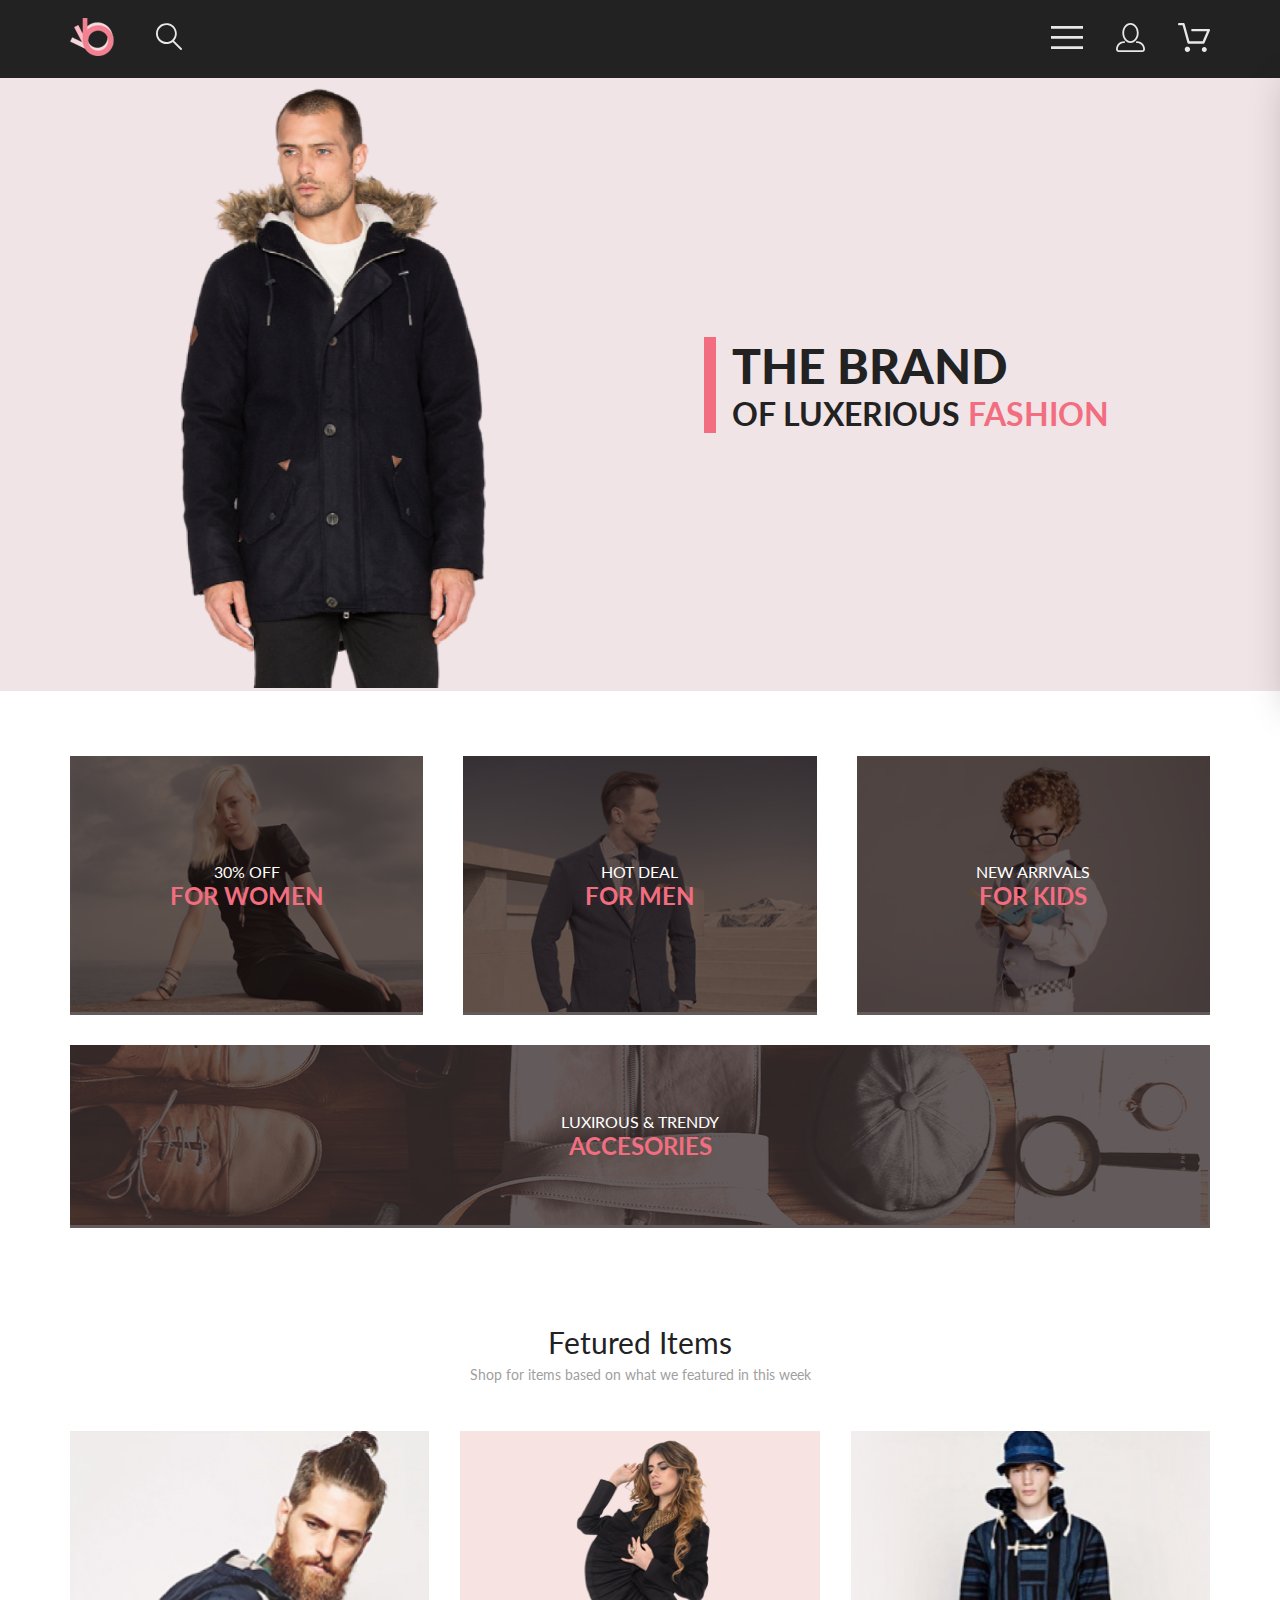
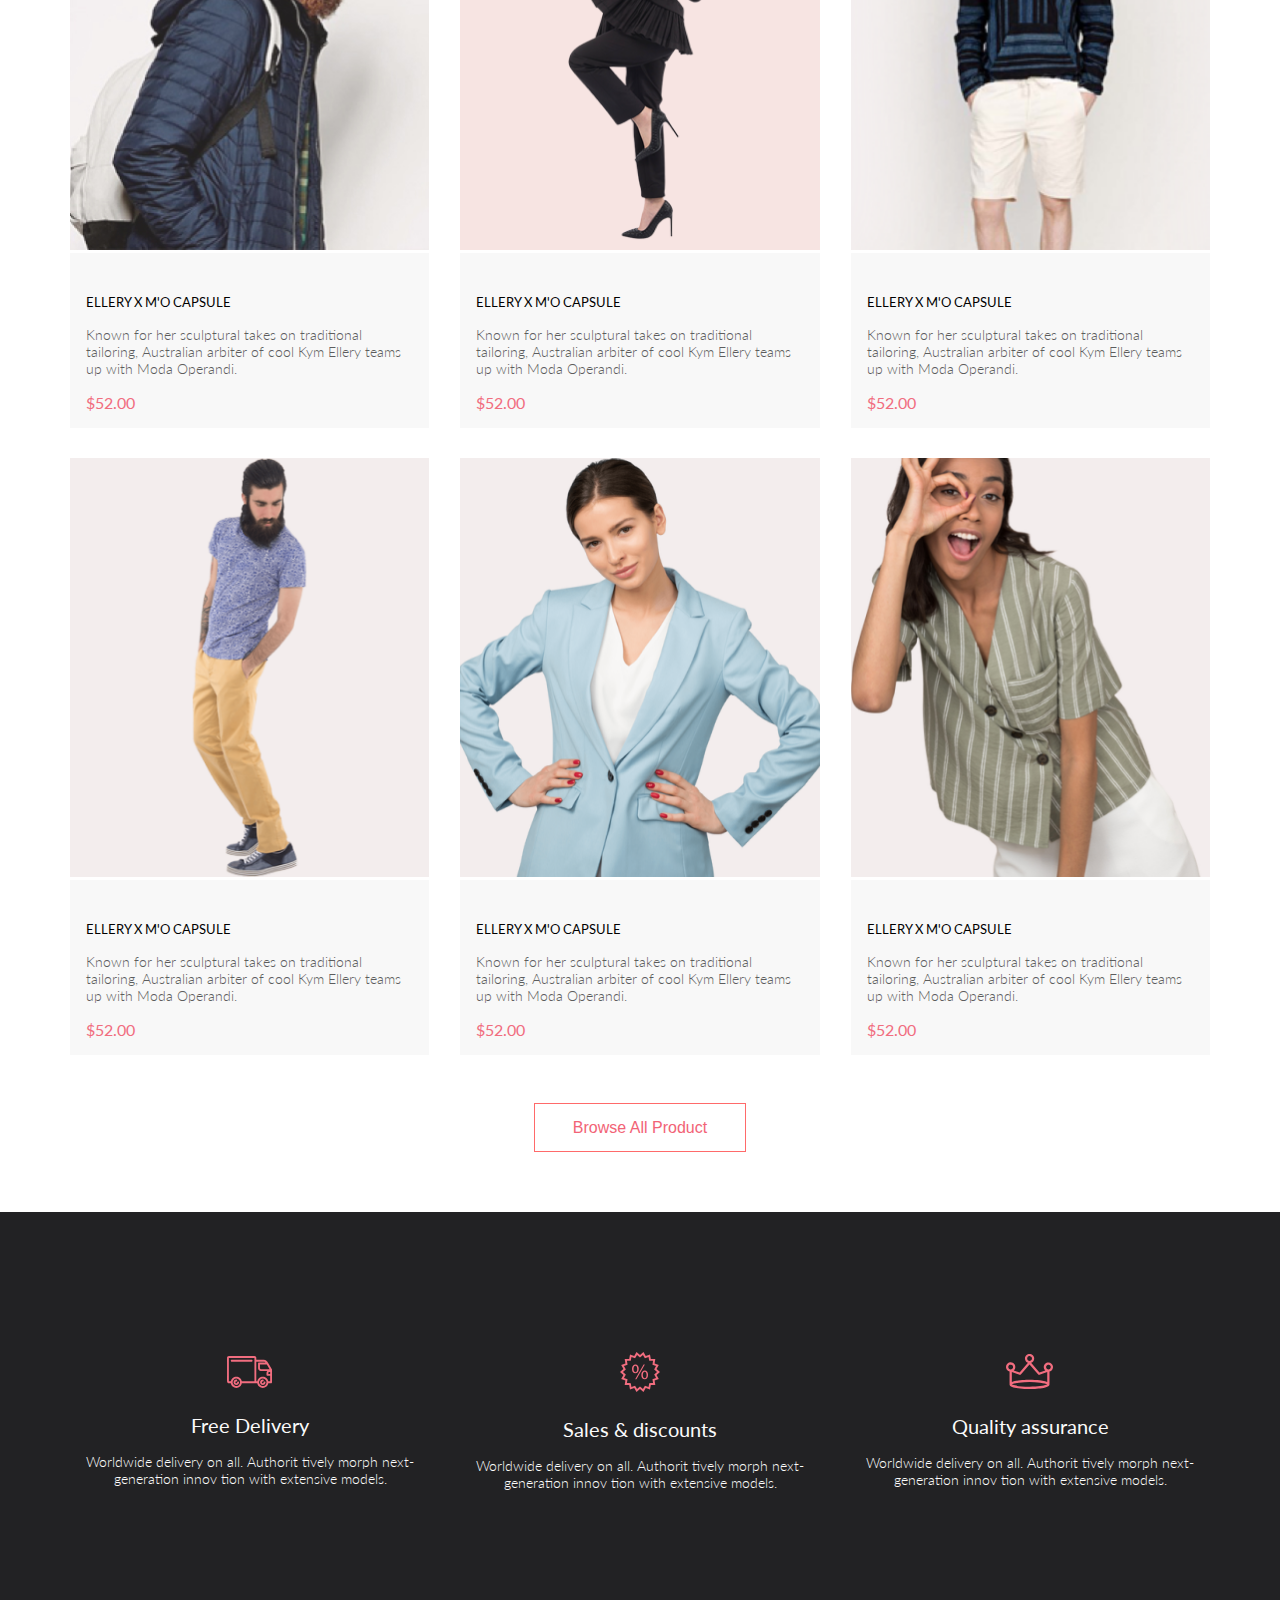
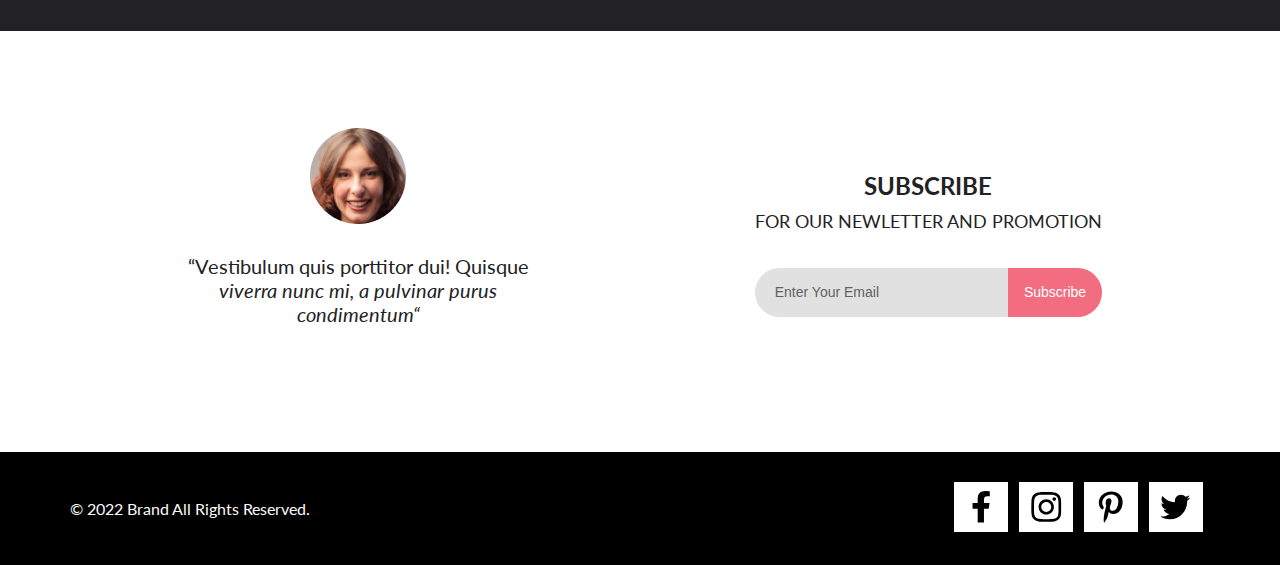
==== commit 5b375b61: "change menu" ====
--- a/index.html
+++ b/index.html
@@ -18,7 +18,7 @@
     <div class="site">
       <header class="header center">
         <div class="header-left">
-          <a href="#" class="left-link"
+          <a href="index.html" class="left-link"
             ><img src="img/logo.png" alt="logo"
           /></a>
           <a href="#" class="left-link"
@@ -43,28 +43,31 @@
             <div class="mobile-menu-item">
               <a href="#" class="mobile-menu-title">MAN</a>
               <ul class="mobile-menu-list">
-                <li class="mobile-menu-link">Accessories</li>
-                <li class="mobile-menu-link">Bags</li>
-                <li class="mobile-menu-link">Denim</li>
-                <li class="mobile-menu-link">T-Shirts</li>
+                <a href="#" class="mobile-menu-link"><li>Accessories</li></a>
+                <a href="#" class="mobile-menu-link"><li>Bags</li></a
+                ><a href="#" class="mobile-menu-link"><li>Denim</li></a
+                ><a href="#" class="mobile-menu-link"><li>T-Shirts</li></a>
               </ul>
             </div>
             <div class="mobile-menu-item">
-              <a href="#" class="mobile-menu-title">MAN</a>
+              <a href="#" class="mobile-menu-title">WOMAN</a>
               <ul class="mobile-menu-list">
-                <li class="mobile-menu-link">Accessories</li>
-                <li class="mobile-menu-link">Bags</li>
-                <li class="mobile-menu-link">Denim</li>
-                <li class="mobile-menu-link">T-Shirts</li>
+                <a href="#" class="mobile-menu-link"><li>Accessories</li></a>
+                <a href="#" class="mobile-menu-link"><li>Jackets & Coats</li></a
+                ><a href="#" class="mobile-menu-link"><li>Polos</li></a>
+                <a href="#" class="mobile-menu-link"><li>T-Shirts</li></a>
+                <a href="#" class="mobile-menu-link"><li>Shirts</li></a>
               </ul>
             </div>
             <div class="mobile-menu-item">
-              <a href="#" class="mobile-menu-title">MAN</a>
+              <a href="#" class="mobile-menu-title">KIDS</a>
               <ul class="mobile-menu-list">
-                <li class="mobile-menu-link">Accessories</li>
-                <li class="mobile-menu-link">Bags</li>
-                <li class="mobile-menu-link">Denim</li>
-                <li class="mobile-menu-link">T-Shirts</li>
+                <a href="#" class="mobile-menu-link"><li>Accessories</li></a>
+                <a href="#" class="mobile-menu-link"><li>Jackets & Coats</li></a
+                ><a href="#" class="mobile-menu-link"><li>Polos</li></a
+                ><a href="#" class="mobile-menu-link"><li>T-Shirts</li></a
+                ><a href="#" class="mobile-menu-link"><li>Shirts</li></a
+                ><a href="#" class="mobile-menu-link"><li>Bags</li></a>
               </ul>
             </div>
           </div>
@@ -371,9 +374,11 @@
             <div class="submit">
               <form class="form" action="#">
                 <input
+                  required
                   class="input-email"
                   type="email"
                   placeholder="Enter Your Email"
+                  style="outline: none"
                 />
                 <button class="button-subscribe" type="submit">
                   Subscribe
--- a/style.css
+++ b/style.css
@@ -1,3 +1,36 @@
+@-webkit-keyframes roll-in-blurred-left {
+  0% {
+    -webkit-transform: translateX(-1000px) rotate(-720deg);
+    transform: translateX(-1000px) rotate(-720deg);
+    -webkit-filter: blur(50px);
+    filter: blur(50px);
+    opacity: 0;
+  }
+  100% {
+    -webkit-transform: translateX(0) rotate(0deg);
+    transform: translateX(0) rotate(0deg);
+    -webkit-filter: blur(0);
+    filter: blur(0);
+    opacity: 1;
+  }
+}
+@keyframes roll-in-blurred-left {
+  0% {
+    -webkit-transform: translateX(-1000px) rotate(-720deg);
+    transform: translateX(-1000px) rotate(-720deg);
+    -webkit-filter: blur(50px);
+    filter: blur(50px);
+    opacity: 0;
+  }
+  100% {
+    -webkit-transform: translateX(0) rotate(0deg);
+    transform: translateX(0) rotate(0deg);
+    -webkit-filter: blur(0);
+    filter: blur(0);
+    opacity: 1;
+  }
+}
+
 * {
   margin: 0;
   padding: 0;
@@ -28,7 +61,6 @@
   display: flex;
   flex-direction: row;
   flex-wrap: wrap;
-  align-content: center;
   justify-content: space-between;
   align-items: center;
 }
@@ -105,11 +137,17 @@
 }
 
 .mobile-menu-link {
+  text-decoration: none;
   font-style: normal;
   font-weight: 400;
   font-size: 14px;
   line-height: 17px;
   color: #6f6e6e;
+  transition: 0.3s;
+}
+
+.mobile-menu-link:hover {
+  color: #f16d7f;
 }
 
 .top {
@@ -134,6 +172,7 @@
 }
 
 .title {
+  font-family: "Lato";
   font-style: normal;
   font-weight: 900;
   font-size: 48px;
@@ -259,6 +298,10 @@
 .card:hover .image-card {
   filter: brightness(0.5);
   transition: 1s;
+}
+
+.card:hover .card-link {
+  animation: roll-in-blurred-left 0.65s cubic-bezier(0.23, 1, 0.32, 1) both;
 }
 
 .card-text {
@@ -454,6 +497,8 @@
   border: none;
   border-radius: 25px 0 0 25px;
   padding-left: 20px;
+  padding-right: 20px;
+  border: none;
 }
 
 .input-email::placeholder {
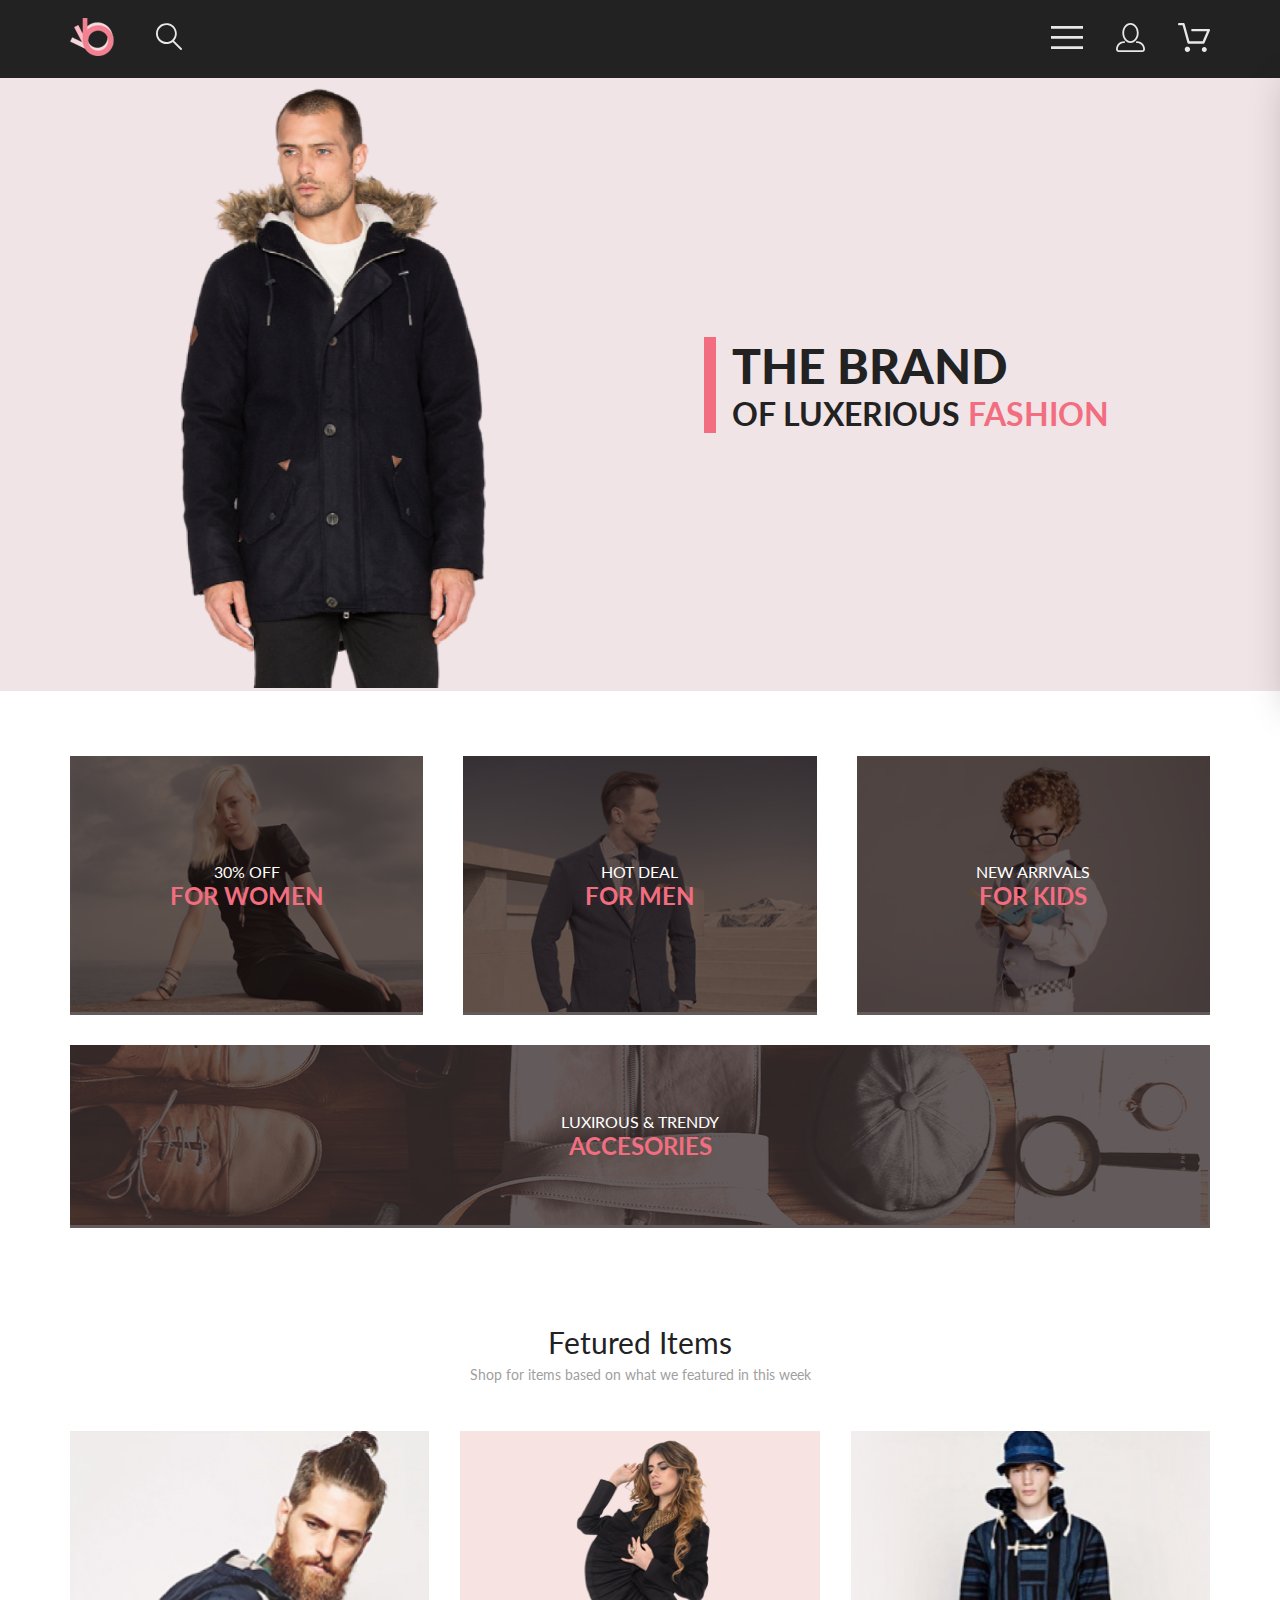
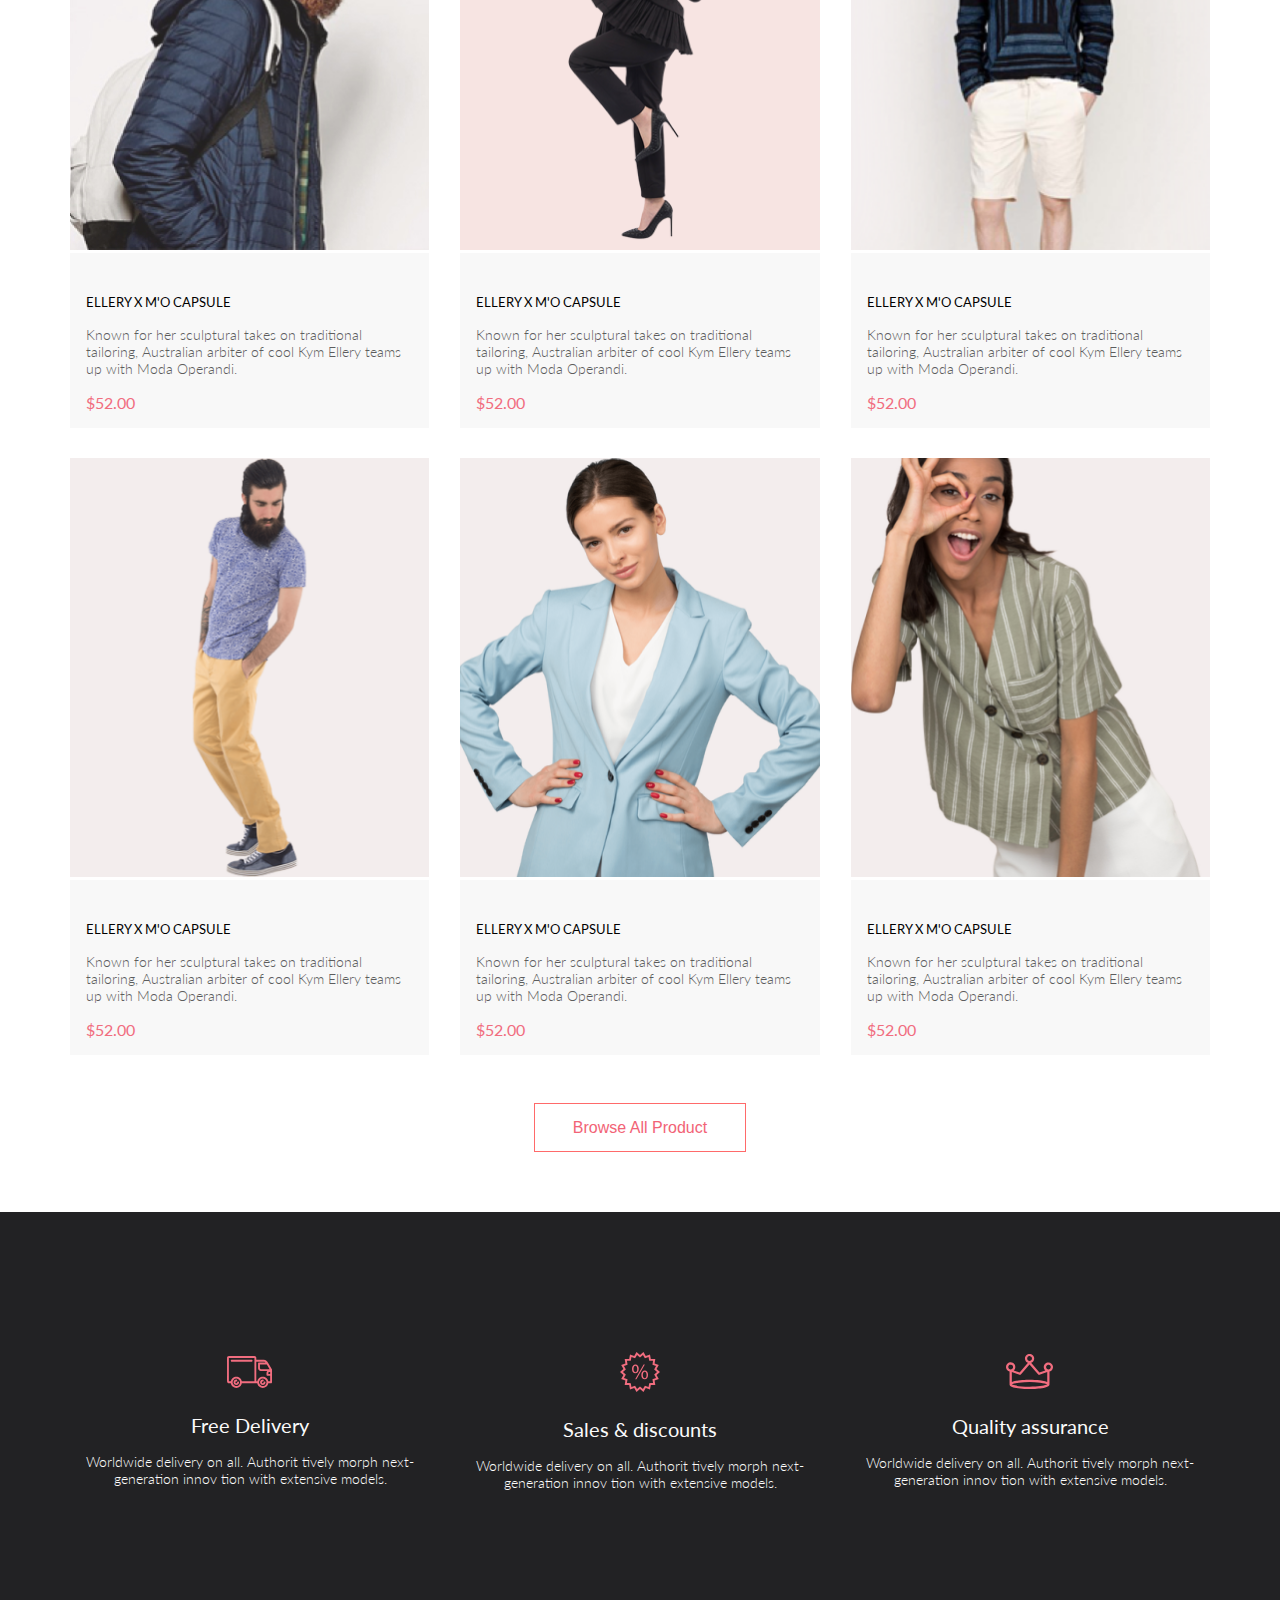
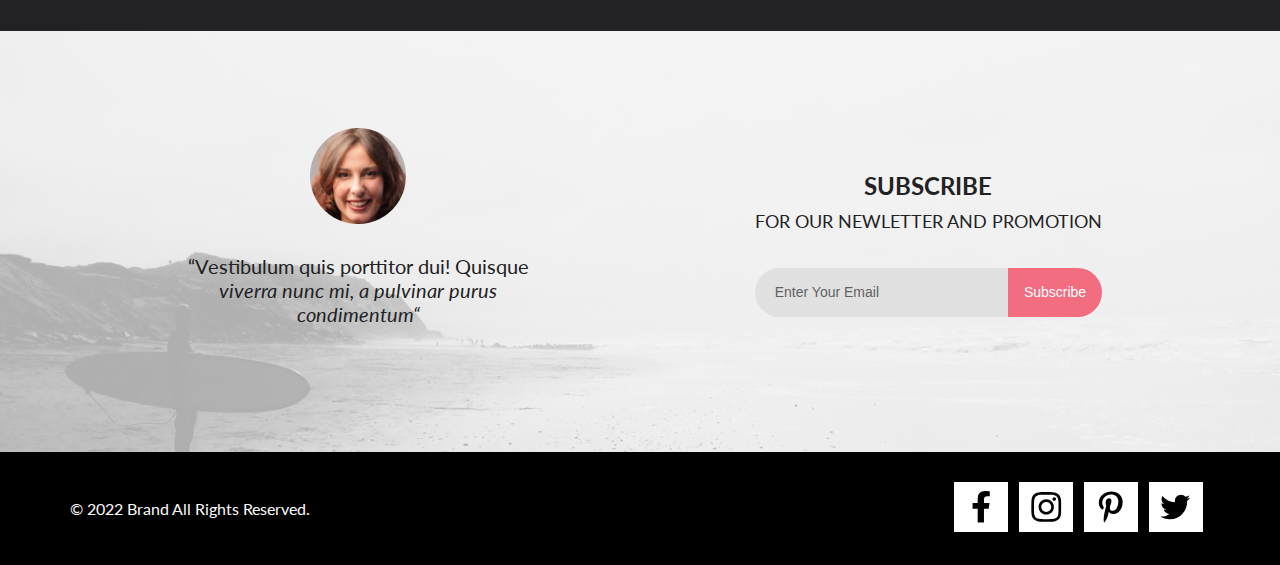
==== commit 8430a50d: "add geristration page" ====
--- a/index.html
+++ b/index.html
@@ -29,7 +29,7 @@
           <label for="header-check"
             ><img src="img/menu.svg" alt="menu"
           /></label>
-          <a href="#" class="right-link link-display"
+          <a href="registration.html" class="right-link link-display"
             ><img src="img/reg.svg" alt="registration"
           /></a>
           <a href="#" class="right-link link-display"
@@ -355,98 +355,100 @@
           </div>
         </div>
       </section>
-      <section class="subscribe center">
-        <div class="subscribe-flex">
-          <figure class="left-position">
-            <img src="img/face.png" alt="face" />
-            <figcaption>
-              <p class="text-image">
-                “Vestibulum quis porttitor dui! Quisque
-                <span class="text-image-span">
-                  viverra nunc mi, a pulvinar purus condimentum“
-                </span>
-              </p>
-            </figcaption>
-          </figure>
-          <div class="right-position">
-            <h2 class="subscribe-heading">SUBSCRIBE</h2>
-            <p class="subscribe-text">FOR OUR NEWLETTER AND PROMOTION</p>
-            <div class="submit">
-              <form class="form" action="#">
-                <input
-                  required
-                  class="input-email"
-                  type="email"
-                  placeholder="Enter Your Email"
-                  style="outline: none"
+      <footer>
+        <section class="subscribe center">
+          <div class="subscribe-flex">
+            <figure class="left-position">
+              <img src="img/face.png" alt="face" />
+              <figcaption>
+                <p class="text-image">
+                  “Vestibulum quis porttitor dui! Quisque
+                  <span class="text-image-span">
+                    viverra nunc mi, a pulvinar purus condimentum“
+                  </span>
+                </p>
+              </figcaption>
+            </figure>
+            <div class="right-position">
+              <h2 class="subscribe-heading">SUBSCRIBE</h2>
+              <p class="subscribe-text">FOR OUR NEWLETTER AND PROMOTION</p>
+              <div class="submit">
+                <form class="form" action="#">
+                  <input
+                    required
+                    class="input-email"
+                    type="email"
+                    placeholder="Enter Your Email"
+                    style="outline: none"
+                  />
+                  <button class="button-subscribe" type="submit">
+                    Subscribe
+                  </button>
+                </form>
+              </div>
+            </div>
+          </div>
+        </section>
+        <section class="footer center">
+          <div class="footer-flex">
+            <p class="footer-text">&copy; 2022 Brand All Rights Reserved.</p>
+            <div class="icon-flex">
+              <svg
+                class="footer-icon"
+                width="9"
+                height="15"
+                viewBox="0 0 9 15"
+                fill="none"
+                xmlns="http://www.w3.org/2000/svg"
+              >
+                <path
+                  d="M8.08836 8.28L8.50686 5.61602H5.89022V3.88729C5.89022 3.15847 6.25574 2.44806 7.42765 2.44806H8.61722V0.179975C8.61722 0.179975 7.53772 0 6.50561 0C4.35073 0 2.9422 1.27593 2.9422 3.5857V5.61602H0.546875V8.28H2.9422V14.72H5.89022V8.28H8.08836Z"
+                  fill="black"
                 />
-                <button class="button-subscribe" type="submit">
-                  Subscribe
-                </button>
-              </form>
-            </div>
-          </div>
-        </div>
-      </section>
-      <footer class="footer center">
-        <div class="footer-flex">
-          <p class="footer-text">&copy; 2022 Brand All Rights Reserved.</p>
-          <div class="icon-flex">
-            <svg
-              class="footer-icon"
-              width="9"
-              height="15"
-              viewBox="0 0 9 15"
-              fill="none"
-              xmlns="http://www.w3.org/2000/svg"
-            >
-              <path
-                d="M8.08836 8.28L8.50686 5.61602H5.89022V3.88729C5.89022 3.15847 6.25574 2.44806 7.42765 2.44806H8.61722V0.179975C8.61722 0.179975 7.53772 0 6.50561 0C4.35073 0 2.9422 1.27593 2.9422 3.5857V5.61602H0.546875V8.28H2.9422V14.72H5.89022V8.28H8.08836Z"
-                fill="black"
-              />
-            </svg>
-            <svg
-              class="footer-icon"
-              width="16"
-              height="15"
-              viewBox="0 0 16 15"
-              fill="none"
-              xmlns="http://www.w3.org/2000/svg"
-            >
-              <path
-                d="M8.13677 3.68162C6.02163 3.68162 4.31555 5.38494 4.31555 7.49666C4.31555 9.60838 6.02163 11.3117 8.13677 11.3117C10.2519 11.3117 11.958 9.60838 11.958 7.49666C11.958 5.38494 10.2519 3.68162 8.13677 3.68162ZM8.13677 9.97693C6.76991 9.97693 5.65248 8.86463 5.65248 7.49666C5.65248 6.12869 6.76658 5.01639 8.13677 5.01639C9.50695 5.01639 10.6211 6.12869 10.6211 7.49666C10.6211 8.86463 9.50363 9.97693 8.13677 9.97693ZM13.0056 3.52557C13.0056 4.02029 12.6065 4.41541 12.1143 4.41541C11.6188 4.41541 11.223 4.01697 11.223 3.52557C11.223 3.03416 11.6221 2.63572 12.1143 2.63572C12.6065 2.63572 13.0056 3.03416 13.0056 3.52557ZM15.5364 4.42869C15.4799 3.2367 15.2072 2.18084 14.3325 1.31092C13.4612 0.440997 12.4036 0.168732 11.2097 0.108966C9.9792 0.0392395 6.29101 0.0392395 5.0605 0.108966C3.8699 0.165411 2.81233 0.437677 1.93768 1.3076C1.06302 2.17752 0.793639 3.23338 0.733776 4.42537C0.663937 5.65389 0.663937 9.33611 0.733776 10.5646C0.790313 11.7566 1.06302 12.8125 1.93768 13.6824C2.81233 14.5523 3.86658 14.8246 5.0605 14.8844C6.29101 14.9541 9.9792 14.9541 11.2097 14.8844C12.4036 14.8279 13.4612 14.5556 14.3325 13.6824C15.2039 12.8125 15.4766 11.7566 15.5364 10.5646C15.6063 9.33611 15.6063 5.65721 15.5364 4.42869ZM13.9468 11.8828C13.6874 12.5336 13.1852 13.0349 12.53 13.2972C11.5489 13.6857 9.22094 13.5961 8.13677 13.5961C7.05259 13.5961 4.72128 13.6824 3.74353 13.2972C3.09169 13.0383 2.58951 12.5369 2.32678 11.8828C1.93768 10.9033 2.02747 8.57908 2.02747 7.49666C2.02747 6.41424 1.941 4.0867 2.32678 3.11053C2.58619 2.45975 3.08837 1.95838 3.74353 1.69608C4.72461 1.3076 7.05259 1.39725 8.13677 1.39725C9.22094 1.39725 11.5523 1.31092 12.53 1.69608C13.1818 1.95506 13.684 2.45643 13.9468 3.11053C14.3359 4.09002 14.2461 6.41424 14.2461 7.49666C14.2461 8.57908 14.3359 10.9066 13.9468 11.8828Z"
-                fill="black"
-              />
-            </svg>
+              </svg>
+              <svg
+                class="footer-icon"
+                width="16"
+                height="15"
+                viewBox="0 0 16 15"
+                fill="none"
+                xmlns="http://www.w3.org/2000/svg"
+              >
+                <path
+                  d="M8.13677 3.68162C6.02163 3.68162 4.31555 5.38494 4.31555 7.49666C4.31555 9.60838 6.02163 11.3117 8.13677 11.3117C10.2519 11.3117 11.958 9.60838 11.958 7.49666C11.958 5.38494 10.2519 3.68162 8.13677 3.68162ZM8.13677 9.97693C6.76991 9.97693 5.65248 8.86463 5.65248 7.49666C5.65248 6.12869 6.76658 5.01639 8.13677 5.01639C9.50695 5.01639 10.6211 6.12869 10.6211 7.49666C10.6211 8.86463 9.50363 9.97693 8.13677 9.97693ZM13.0056 3.52557C13.0056 4.02029 12.6065 4.41541 12.1143 4.41541C11.6188 4.41541 11.223 4.01697 11.223 3.52557C11.223 3.03416 11.6221 2.63572 12.1143 2.63572C12.6065 2.63572 13.0056 3.03416 13.0056 3.52557ZM15.5364 4.42869C15.4799 3.2367 15.2072 2.18084 14.3325 1.31092C13.4612 0.440997 12.4036 0.168732 11.2097 0.108966C9.9792 0.0392395 6.29101 0.0392395 5.0605 0.108966C3.8699 0.165411 2.81233 0.437677 1.93768 1.3076C1.06302 2.17752 0.793639 3.23338 0.733776 4.42537C0.663937 5.65389 0.663937 9.33611 0.733776 10.5646C0.790313 11.7566 1.06302 12.8125 1.93768 13.6824C2.81233 14.5523 3.86658 14.8246 5.0605 14.8844C6.29101 14.9541 9.9792 14.9541 11.2097 14.8844C12.4036 14.8279 13.4612 14.5556 14.3325 13.6824C15.2039 12.8125 15.4766 11.7566 15.5364 10.5646C15.6063 9.33611 15.6063 5.65721 15.5364 4.42869ZM13.9468 11.8828C13.6874 12.5336 13.1852 13.0349 12.53 13.2972C11.5489 13.6857 9.22094 13.5961 8.13677 13.5961C7.05259 13.5961 4.72128 13.6824 3.74353 13.2972C3.09169 13.0383 2.58951 12.5369 2.32678 11.8828C1.93768 10.9033 2.02747 8.57908 2.02747 7.49666C2.02747 6.41424 1.941 4.0867 2.32678 3.11053C2.58619 2.45975 3.08837 1.95838 3.74353 1.69608C4.72461 1.3076 7.05259 1.39725 8.13677 1.39725C9.22094 1.39725 11.5523 1.31092 12.53 1.69608C13.1818 1.95506 13.684 2.45643 13.9468 3.11053C14.3359 4.09002 14.2461 6.41424 14.2461 7.49666C14.2461 8.57908 14.3359 10.9066 13.9468 11.8828Z"
+                  fill="black"
+                />
+              </svg>
 
-            <svg
-              class="footer-icon"
-              width="13"
-              height="16"
-              viewBox="0 0 13 16"
-              fill="none"
-              xmlns="http://www.w3.org/2000/svg"
-            >
-              <path
-                d="M6.7402 0.203125C3.55552 0.203125 0.408081 2.34063 0.408081 5.8C0.408081 8 1.63726 9.25 2.38221 9.25C2.68951 9.25 2.86643 8.3875 2.86643 8.14375C2.86643 7.85313 2.13079 7.23438 2.13079 6.025C2.13079 3.5125 4.03043 1.73125 6.48878 1.73125C8.60259 1.73125 10.167 2.94062 10.167 5.1625C10.167 6.82187 9.50585 9.93437 7.3641 9.93437C6.59121 9.93437 5.93006 9.37187 5.93006 8.56563C5.93006 7.38438 6.74951 6.24062 6.74951 5.02187C6.74951 2.95312 3.83487 3.32812 3.83487 5.82812C3.83487 6.35313 3.90006 6.93437 4.13286 7.4125C3.70451 9.26875 2.82919 12.0344 2.82919 13.9469C2.82919 14.5375 2.91299 15.1188 2.96886 15.7094C3.0744 15.8281 3.02163 15.8156 3.18304 15.7563C4.74744 13.6 4.69157 13.1781 5.39928 10.3562C5.78107 11.0875 6.76814 11.4812 7.55034 11.4812C10.8468 11.4812 12.3274 8.24688 12.3274 5.33125C12.3274 2.22813 9.66415 0.203125 6.7402 0.203125Z"
-                fill="black"
-              />
-            </svg>
-            <svg
-              class="footer-icon"
-              width="17"
-              height="14"
-              viewBox="0 0 17 14"
-              fill="none"
-              xmlns="http://www.w3.org/2000/svg"
-            >
-              <path
-                d="M14.4181 3.74107C14.4281 3.88319 14.4281 4.02535 14.4281 4.16747C14.4281 8.50247 11.1509 13.4974 5.16096 13.4974C3.31558 13.4974 1.60132 12.9593 0.159302 12.0253C0.421495 12.0558 0.673569 12.0659 0.94585 12.0659C2.46851 12.0659 3.8702 11.5482 4.98953 10.6649C3.5576 10.6345 2.3576 9.69032 1.94415 8.39081C2.14585 8.42125 2.34751 8.44156 2.5593 8.44156C2.85172 8.44156 3.14418 8.40094 3.41643 8.32991C1.92401 8.02531 0.80465 6.70553 0.80465 5.11163V5.07103C1.23825 5.31469 1.74249 5.46697 2.2769 5.48725C1.39959 4.89841 0.824826 3.89335 0.824826 2.75628C0.824826 2.14716 0.98614 1.58878 1.26851 1.10147C2.87187 3.09131 5.28195 4.39078 7.98443 4.53294C7.93403 4.28928 7.90376 4.0355 7.90376 3.78169C7.90376 1.97457 9.35586 0.502502 11.1609 0.502502C12.0987 0.502502 12.9457 0.89844 13.5407 1.53803C14.2768 1.39591 14.9827 1.12178 15.6079 0.746159C15.3659 1.5076 14.8516 2.14719 14.176 2.55325C14.8315 2.48222 15.4668 2.29944 16.0516 2.04566C15.608 2.69538 15.0533 3.27403 14.4181 3.74107Z"
-                fill="black"
-              />
-            </svg>
-          </div>
-        </div>
+              <svg
+                class="footer-icon"
+                width="13"
+                height="16"
+                viewBox="0 0 13 16"
+                fill="none"
+                xmlns="http://www.w3.org/2000/svg"
+              >
+                <path
+                  d="M6.7402 0.203125C3.55552 0.203125 0.408081 2.34063 0.408081 5.8C0.408081 8 1.63726 9.25 2.38221 9.25C2.68951 9.25 2.86643 8.3875 2.86643 8.14375C2.86643 7.85313 2.13079 7.23438 2.13079 6.025C2.13079 3.5125 4.03043 1.73125 6.48878 1.73125C8.60259 1.73125 10.167 2.94062 10.167 5.1625C10.167 6.82187 9.50585 9.93437 7.3641 9.93437C6.59121 9.93437 5.93006 9.37187 5.93006 8.56563C5.93006 7.38438 6.74951 6.24062 6.74951 5.02187C6.74951 2.95312 3.83487 3.32812 3.83487 5.82812C3.83487 6.35313 3.90006 6.93437 4.13286 7.4125C3.70451 9.26875 2.82919 12.0344 2.82919 13.9469C2.82919 14.5375 2.91299 15.1188 2.96886 15.7094C3.0744 15.8281 3.02163 15.8156 3.18304 15.7563C4.74744 13.6 4.69157 13.1781 5.39928 10.3562C5.78107 11.0875 6.76814 11.4812 7.55034 11.4812C10.8468 11.4812 12.3274 8.24688 12.3274 5.33125C12.3274 2.22813 9.66415 0.203125 6.7402 0.203125Z"
+                  fill="black"
+                />
+              </svg>
+              <svg
+                class="footer-icon"
+                width="17"
+                height="14"
+                viewBox="0 0 17 14"
+                fill="none"
+                xmlns="http://www.w3.org/2000/svg"
+              >
+                <path
+                  d="M14.4181 3.74107C14.4281 3.88319 14.4281 4.02535 14.4281 4.16747C14.4281 8.50247 11.1509 13.4974 5.16096 13.4974C3.31558 13.4974 1.60132 12.9593 0.159302 12.0253C0.421495 12.0558 0.673569 12.0659 0.94585 12.0659C2.46851 12.0659 3.8702 11.5482 4.98953 10.6649C3.5576 10.6345 2.3576 9.69032 1.94415 8.39081C2.14585 8.42125 2.34751 8.44156 2.5593 8.44156C2.85172 8.44156 3.14418 8.40094 3.41643 8.32991C1.92401 8.02531 0.80465 6.70553 0.80465 5.11163V5.07103C1.23825 5.31469 1.74249 5.46697 2.2769 5.48725C1.39959 4.89841 0.824826 3.89335 0.824826 2.75628C0.824826 2.14716 0.98614 1.58878 1.26851 1.10147C2.87187 3.09131 5.28195 4.39078 7.98443 4.53294C7.93403 4.28928 7.90376 4.0355 7.90376 3.78169C7.90376 1.97457 9.35586 0.502502 11.1609 0.502502C12.0987 0.502502 12.9457 0.89844 13.5407 1.53803C14.2768 1.39591 14.9827 1.12178 15.6079 0.746159C15.3659 1.5076 14.8516 2.14719 14.176 2.55325C14.8315 2.48222 15.4668 2.29944 16.0516 2.04566C15.608 2.69538 15.0533 3.27403 14.4181 3.74107Z"
+                  fill="black"
+                />
+              </svg>
+            </div>
+          </div>
+        </section>
       </footer>
     </div>
   </body>
--- a/style.css
+++ b/style.css
@@ -424,9 +424,9 @@
     ),
     url(img/background-image.png);
   background-size: cover;
-
   background-repeat: no-repeat;
-  background-attachment: fixed;
+  background-position: bottom;
+  /* background-attachment: fixed; */
 }
 
 .subscribe-flex {
@@ -565,6 +565,123 @@
   transition: all 0.3s;
 }
 
+.reg {
+  background: #f8f3f4;
+}
+
+.reg-title {
+  color: #f16d7f;
+  font-size: 24px;
+  font-family: Lato;
+  font-weight: 500;
+  padding-top: 60px;
+  padding-bottom: 60px;
+  text-align: left;
+}
+
+.registration {
+  display: flex;
+  justify-content: space-between;
+  gap: 128px;
+}
+
+.registration-form {
+}
+
+.reg-subtitle {
+  color: #222;
+  font-size: 16px;
+  font-family: Lato;
+  font-weight: 300;
+  margin-top: 64px;
+  margin-bottom: 20px;
+}
+
+.check-input {
+  width: 360px;
+  height: 45px;
+  margin-bottom: 20px;
+  padding-left: 17px;
+  /* border-color: #a4a4a4; */
+}
+
+.check-input::placeholder {
+  color: #b1b1b1;
+  font-size: 13px;
+  font-family: Lato;
+  font-weight: 300;
+}
+
+.check-gender {
+  margin-top: 31.5px;
+  margin-bottom: 33px;
+  color: #000;
+  font-size: 11px;
+  font-family: Lato;
+  font-weight: 300;
+}
+
+.check-info {
+  color: #b1b1b1;
+  font-size: 13px;
+  font-family: Lato;
+  font-weight: 300;
+  margin-top: 15px;
+  margin-bottom: 39px;
+}
+
+.reg-button {
+  color: #fff;
+  font-size: 14px;
+  font-family: Lato;
+  background-color: #f16d7f;
+  padding: 16px 29px;
+  border: none;
+  margin-bottom: 96px;
+}
+
+.reg-svg {
+  margin-left: 20px;
+}
+
+.registration-info {
+  padding-top: 64px;
+}
+
+.reg-info {
+  color: #000;
+  font-size: 24px;
+  font-family: Lato;
+  font-weight: 300;
+  margin-bottom: 22px;
+}
+
+.reg-text {
+  color: #000;
+  font-size: 24px;
+  font-family: Lato;
+  font-weight: 300;
+  margin-bottom: 21px;
+}
+
+.reg-list-info {
+  display: flex;
+  flex-direction: column;
+  gap: 16px;
+  list-style-type: none;
+}
+
+.reg-list-text {
+  color: #000;
+  font-size: 24px;
+  font-family: Lato;
+  font-weight: 300;
+}
+
+.list-svg {
+  margin-right: 23px;
+}
+
 @media (max-width: 1024px) and (min-width: 768px) {
   .center {
     padding-left: calc(50% - 376px);
@@ -616,7 +733,8 @@
 
   .subscribe {
     padding-bottom: 160px;
-    background-size: cover;
+    /* background-size: cover; */
+    background-position: left;
   }
 
   .subscribe-flex {
@@ -684,6 +802,10 @@
     flex-direction: column;
   }
 
+  .subscribe {
+    background-position: left;
+  }
+
   .subscribe-flex {
     flex-direction: column;
     padding-top: 54px;
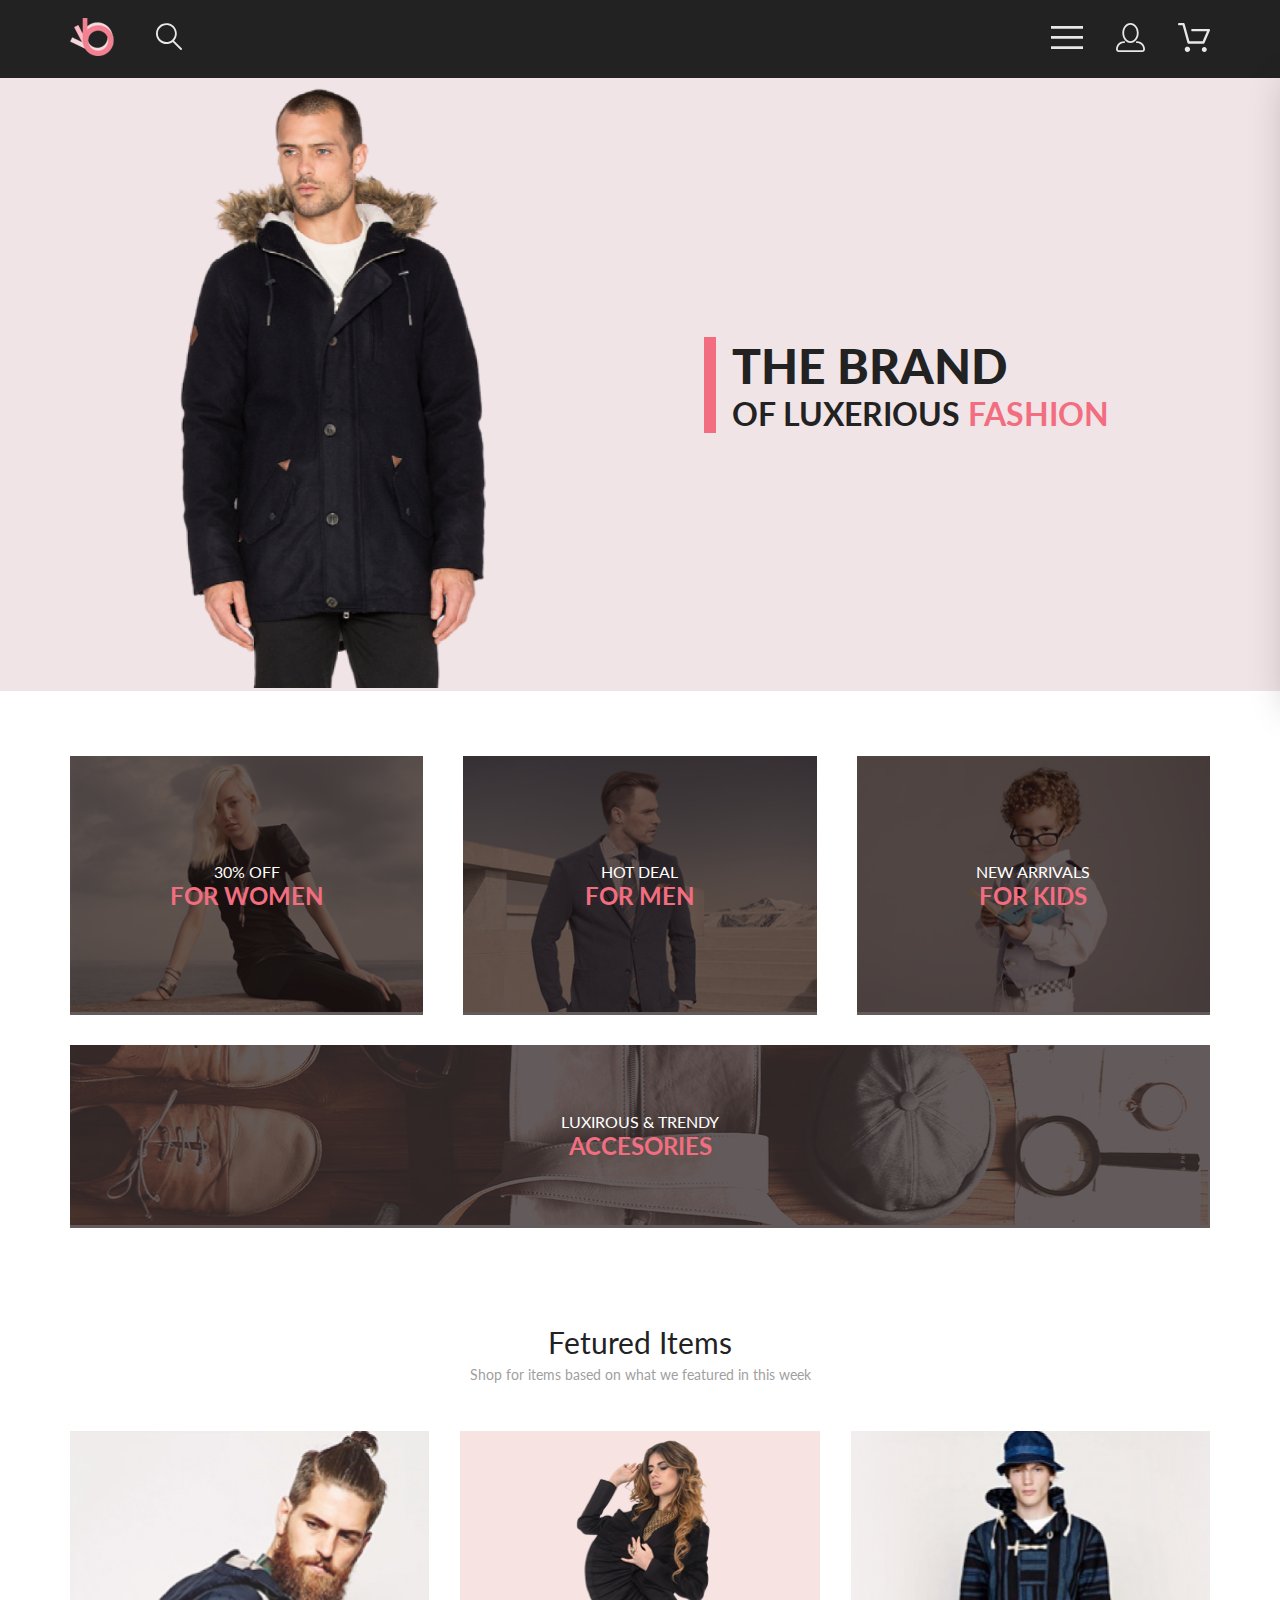
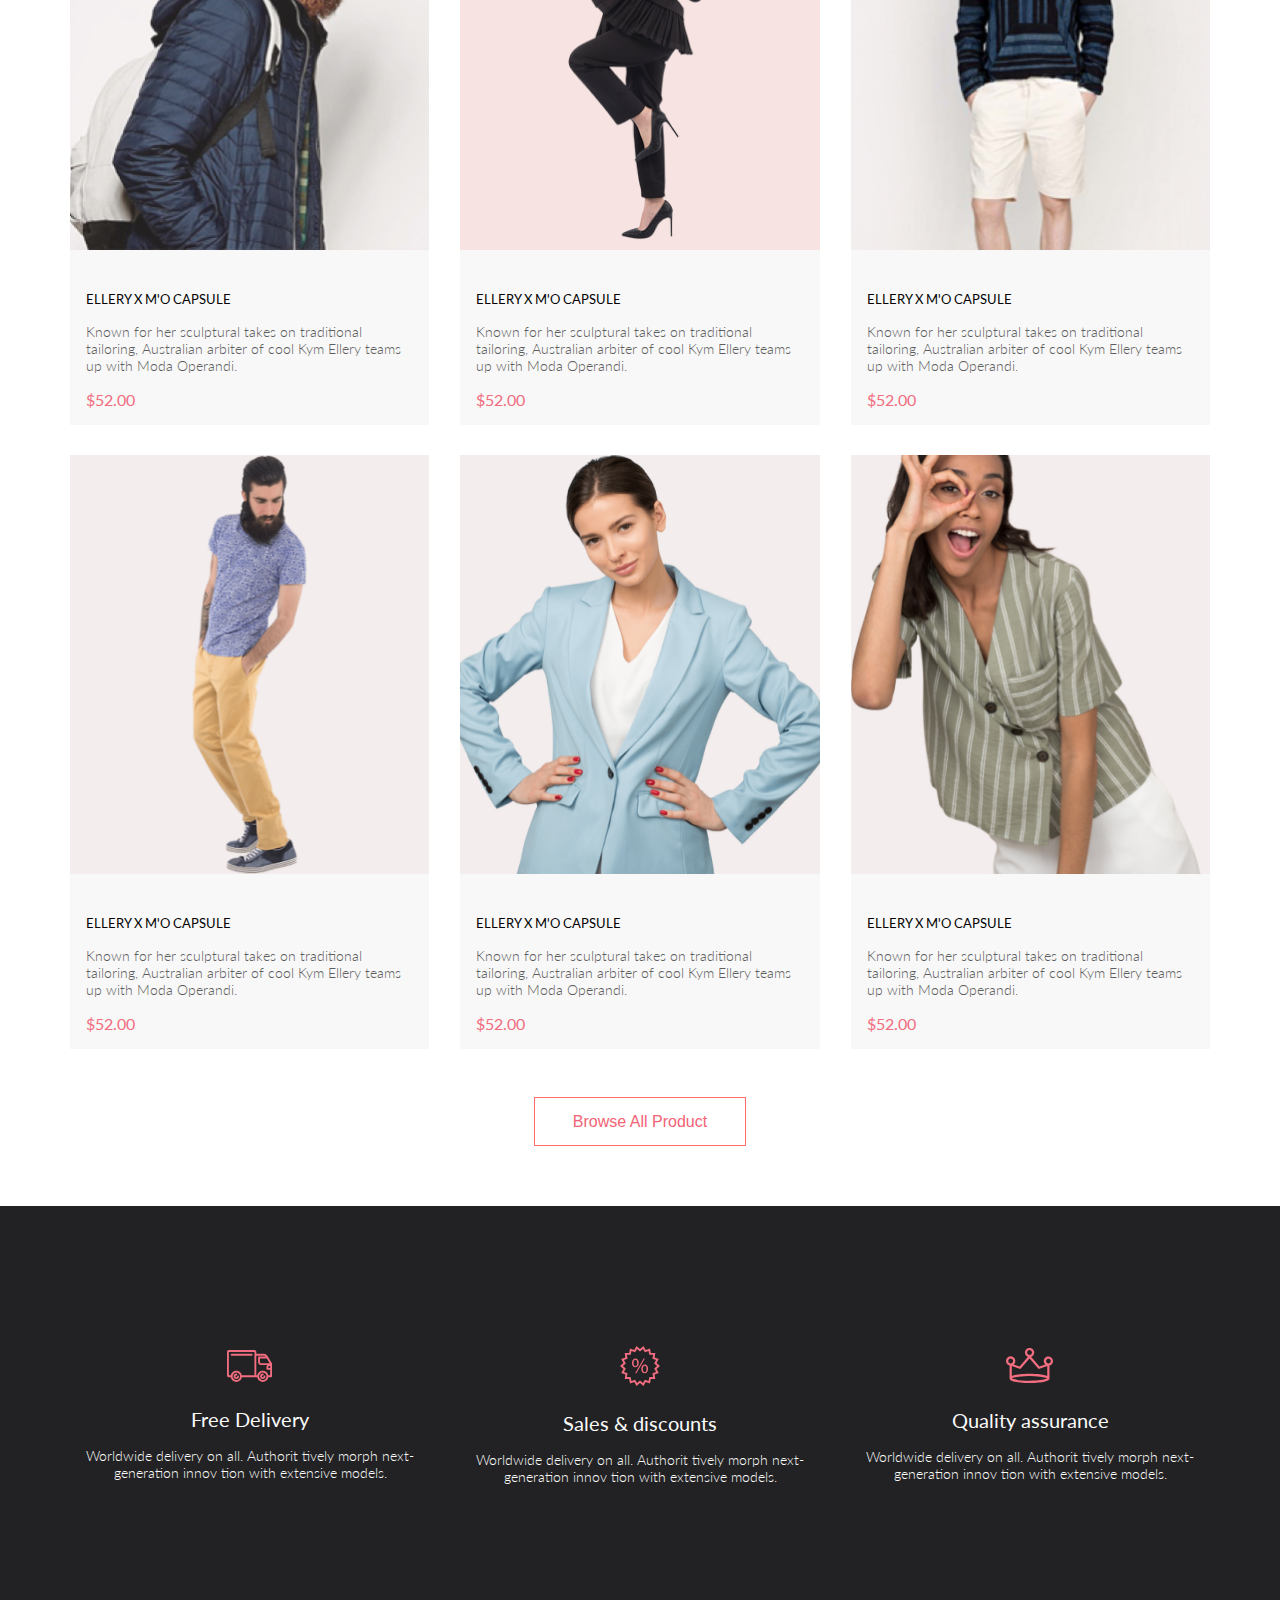
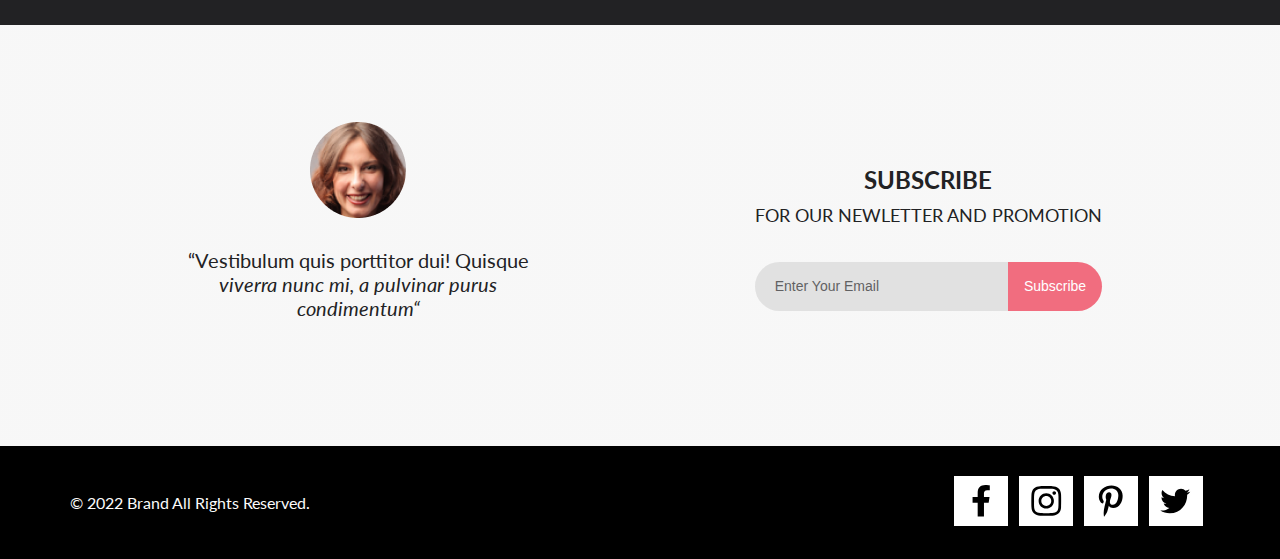
==== commit ad79b65c: "add catalog" ====
--- a/index.html
+++ b/index.html
@@ -11,7 +11,7 @@
     <meta http-equiv="X-UA-Compatible" content="IE=edge" />
     <meta name="viewport" content="width=device-width, initial-scale=1.0" />
     <title>Document</title>
-    <link rel="stylesheet" href="style.css" />
+    <link rel="stylesheet" href="styles/style.css" />
   </head>
 
   <body>
@@ -41,16 +41,18 @@
           <h3 class="mobile-menu-heading">MENU</h3>
           <div class="mobile-menu__box">
             <div class="mobile-menu-item">
-              <a href="#" class="mobile-menu-title">MAN</a>
+              <a href="catalog.html" class="mobile-menu-title">MAN</a>
               <ul class="mobile-menu-list">
-                <a href="#" class="mobile-menu-link"><li>Accessories</li></a>
+                <a href="registration.html" class="mobile-menu-link"
+                  ><li>Accessories</li></a
+                >
                 <a href="#" class="mobile-menu-link"><li>Bags</li></a
                 ><a href="#" class="mobile-menu-link"><li>Denim</li></a
                 ><a href="#" class="mobile-menu-link"><li>T-Shirts</li></a>
               </ul>
             </div>
             <div class="mobile-menu-item">
-              <a href="#" class="mobile-menu-title">WOMAN</a>
+              <a href="catalog.html" class="mobile-menu-title">WOMAN</a>
               <ul class="mobile-menu-list">
                 <a href="#" class="mobile-menu-link"><li>Accessories</li></a>
                 <a href="#" class="mobile-menu-link"><li>Jackets & Coats</li></a
@@ -60,7 +62,7 @@
               </ul>
             </div>
             <div class="mobile-menu-item">
-              <a href="#" class="mobile-menu-title">KIDS</a>
+              <a href="catalog.html" class="mobile-menu-title">KIDS</a>
               <ul class="mobile-menu-list">
                 <a href="#" class="mobile-menu-link"><li>Accessories</li></a>
                 <a href="#" class="mobile-menu-link"><li>Jackets & Coats</li></a
@@ -125,144 +127,144 @@
         </div>
         <div class="shop-cards">
           <div class="card">
-            <div class="image-card"><img src="img/figure1.jpg" alt="" /></div>
-            <div class="card-info">
-              <h3 class="title-card">ELLERY X M'O CAPSULE</h3>
-              <p class="card-text">
-                Known for her sculptural takes on traditional tailoring,
-                Australian arbiter of cool Kym Ellery teams up with Moda
-                Operandi.
-              </p>
-              <p class="card-price">$52.00</p>
-              <a href="#" class="card-link">
-                <svg
-                  width="27"
-                  height="25"
-                  viewBox="0 0 27 25"
-                  fill="none"
-                  xmlns="http://www.w3.org/2000/svg"
-                >
-                  <path
-                    d="M21.8765 22.2662C21.9215 22.2549 21.9428 22.2339 21.9605 22.2129C21.9683 22.2037 21.9761 22.1946 21.9839 22.1855C22.0204 22.1438 22.0237 22.0553 22.0229 22.0105C22.0097 21.9044 21.9189 21.8315 21.8417 21.8315C21.838 21.8315 21.8341 21.8317 21.8317 21.8318C21.7536 21.8372 21.6658 21.9409 21.6724 22.0625C21.6818 22.1793 21.7679 22.2662 21.8397 22.2662H21.8765ZM8.22003 22.2599C8.31921 22.2599 8.39984 22.1655 8.39984 22.0496C8.39984 21.9341 8.31921 21.8401 8.22003 21.8401C8.12091 21.8401 8.04022 21.9341 8.04022 22.0496C8.04022 22.1655 8.12091 22.2599 8.22003 22.2599ZM21.9999 24.2662C21.9522 24.2662 21.8883 24.2662 21.8397 24.2662C20.7021 24.2662 19.7571 23.3545 19.677 22.198C19.5969 20.9929 20.4942 19.9183 21.6957 19.8364C21.7446 19.8331 21.7933 19.8315 21.8417 19.8315C22.9804 19.8315 23.9418 20.7324 24.0195 21.8884C24.051 22.4915 23.8746 23.0612 23.4903 23.5012C23.106 23.9575 22.5768 24.2177 21.9999 24.2662ZM8.22003 24.2599C7.01581 24.2599 6.04022 23.2709 6.04022 22.0496C6.04022 20.8291 7.01581 19.8401 8.22003 19.8401C9.42419 19.8401 10.3998 20.8291 10.3998 22.0496C10.3998 23.2709 9.42419 24.2599 8.22003 24.2599ZM21.1989 17.3938H9.13354C8.70062 17.3938 8.31635 17.1005 8.2038 16.6775L4.27802 2.24768H1.52222C0.993896 2.24768 0.561035 1.80859 0.561035 1.27039C0.561035 0.733032 0.993896 0.292969 1.52222 0.292969H4.99982C5.43182 0.292969 5.8161 0.586304 5.92859 1.01025L9.85443 15.4391H20.5581L24.1149 7.13379H12.2583C11.7291 7.13379 11.2962 6.69373 11.2962 6.15649C11.2962 5.61914 11.7291 5.17908 12.2583 5.17908H25.5891C25.9095 5.17908 26.2146 5.34192 26.3901 5.61914C26.5665 5.89539 26.5989 6.23743 26.4702 6.547L22.08 16.807C21.9198 17.1653 21.5832 17.3938 21.1989 17.3938Z"
-                    fill="white"
-                  />
-                </svg>
-                Add to Cart
-              </a>
-            </div>
-          </div>
-          <div class="card">
-            <div class="image-card"><img src="img/figure2.png" alt="" /></div>
-            <div class="card-info">
-              <h3 class="title-card">ELLERY X M'O CAPSULE</h3>
-              <p class="card-text">
-                Known for her sculptural takes on traditional tailoring,
-                Australian arbiter of cool Kym Ellery teams up with Moda
-                Operandi.
-              </p>
-              <p class="card-price">$52.00</p>
-              <a href="#" class="card-link">
-                <svg
-                  width="27"
-                  height="25"
-                  viewBox="0 0 27 25"
-                  fill="none"
-                  xmlns="http://www.w3.org/2000/svg"
-                >
-                  <path
-                    d="M21.8765 22.2662C21.9215 22.2549 21.9428 22.2339 21.9605 22.2129C21.9683 22.2037 21.9761 22.1946 21.9839 22.1855C22.0204 22.1438 22.0237 22.0553 22.0229 22.0105C22.0097 21.9044 21.9189 21.8315 21.8417 21.8315C21.838 21.8315 21.8341 21.8317 21.8317 21.8318C21.7536 21.8372 21.6658 21.9409 21.6724 22.0625C21.6818 22.1793 21.7679 22.2662 21.8397 22.2662H21.8765ZM8.22003 22.2599C8.31921 22.2599 8.39984 22.1655 8.39984 22.0496C8.39984 21.9341 8.31921 21.8401 8.22003 21.8401C8.12091 21.8401 8.04022 21.9341 8.04022 22.0496C8.04022 22.1655 8.12091 22.2599 8.22003 22.2599ZM21.9999 24.2662C21.9522 24.2662 21.8883 24.2662 21.8397 24.2662C20.7021 24.2662 19.7571 23.3545 19.677 22.198C19.5969 20.9929 20.4942 19.9183 21.6957 19.8364C21.7446 19.8331 21.7933 19.8315 21.8417 19.8315C22.9804 19.8315 23.9418 20.7324 24.0195 21.8884C24.051 22.4915 23.8746 23.0612 23.4903 23.5012C23.106 23.9575 22.5768 24.2177 21.9999 24.2662ZM8.22003 24.2599C7.01581 24.2599 6.04022 23.2709 6.04022 22.0496C6.04022 20.8291 7.01581 19.8401 8.22003 19.8401C9.42419 19.8401 10.3998 20.8291 10.3998 22.0496C10.3998 23.2709 9.42419 24.2599 8.22003 24.2599ZM21.1989 17.3938H9.13354C8.70062 17.3938 8.31635 17.1005 8.2038 16.6775L4.27802 2.24768H1.52222C0.993896 2.24768 0.561035 1.80859 0.561035 1.27039C0.561035 0.733032 0.993896 0.292969 1.52222 0.292969H4.99982C5.43182 0.292969 5.8161 0.586304 5.92859 1.01025L9.85443 15.4391H20.5581L24.1149 7.13379H12.2583C11.7291 7.13379 11.2962 6.69373 11.2962 6.15649C11.2962 5.61914 11.7291 5.17908 12.2583 5.17908H25.5891C25.9095 5.17908 26.2146 5.34192 26.3901 5.61914C26.5665 5.89539 26.5989 6.23743 26.4702 6.547L22.08 16.807C21.9198 17.1653 21.5832 17.3938 21.1989 17.3938Z"
-                    fill="white"
-                  />
-                </svg>
-                Add to Cart
-              </a>
-            </div>
-          </div>
-          <div class="card">
-            <div class="image-card"><img src="img/figure3.png" alt="" /></div>
-            <div class="card-info">
-              <h3 class="title-card">ELLERY X M'O CAPSULE</h3>
-              <p class="card-text">
-                Known for her sculptural takes on traditional tailoring,
-                Australian arbiter of cool Kym Ellery teams up with Moda
-                Operandi.
-              </p>
-              <p class="card-price">$52.00</p>
-              <a href="#" class="card-link">
-                <svg
-                  width="27"
-                  height="25"
-                  viewBox="0 0 27 25"
-                  fill="none"
-                  xmlns="http://www.w3.org/2000/svg"
-                >
-                  <path
-                    d="M21.8765 22.2662C21.9215 22.2549 21.9428 22.2339 21.9605 22.2129C21.9683 22.2037 21.9761 22.1946 21.9839 22.1855C22.0204 22.1438 22.0237 22.0553 22.0229 22.0105C22.0097 21.9044 21.9189 21.8315 21.8417 21.8315C21.838 21.8315 21.8341 21.8317 21.8317 21.8318C21.7536 21.8372 21.6658 21.9409 21.6724 22.0625C21.6818 22.1793 21.7679 22.2662 21.8397 22.2662H21.8765ZM8.22003 22.2599C8.31921 22.2599 8.39984 22.1655 8.39984 22.0496C8.39984 21.9341 8.31921 21.8401 8.22003 21.8401C8.12091 21.8401 8.04022 21.9341 8.04022 22.0496C8.04022 22.1655 8.12091 22.2599 8.22003 22.2599ZM21.9999 24.2662C21.9522 24.2662 21.8883 24.2662 21.8397 24.2662C20.7021 24.2662 19.7571 23.3545 19.677 22.198C19.5969 20.9929 20.4942 19.9183 21.6957 19.8364C21.7446 19.8331 21.7933 19.8315 21.8417 19.8315C22.9804 19.8315 23.9418 20.7324 24.0195 21.8884C24.051 22.4915 23.8746 23.0612 23.4903 23.5012C23.106 23.9575 22.5768 24.2177 21.9999 24.2662ZM8.22003 24.2599C7.01581 24.2599 6.04022 23.2709 6.04022 22.0496C6.04022 20.8291 7.01581 19.8401 8.22003 19.8401C9.42419 19.8401 10.3998 20.8291 10.3998 22.0496C10.3998 23.2709 9.42419 24.2599 8.22003 24.2599ZM21.1989 17.3938H9.13354C8.70062 17.3938 8.31635 17.1005 8.2038 16.6775L4.27802 2.24768H1.52222C0.993896 2.24768 0.561035 1.80859 0.561035 1.27039C0.561035 0.733032 0.993896 0.292969 1.52222 0.292969H4.99982C5.43182 0.292969 5.8161 0.586304 5.92859 1.01025L9.85443 15.4391H20.5581L24.1149 7.13379H12.2583C11.7291 7.13379 11.2962 6.69373 11.2962 6.15649C11.2962 5.61914 11.7291 5.17908 12.2583 5.17908H25.5891C25.9095 5.17908 26.2146 5.34192 26.3901 5.61914C26.5665 5.89539 26.5989 6.23743 26.4702 6.547L22.08 16.807C21.9198 17.1653 21.5832 17.3938 21.1989 17.3938Z"
-                    fill="white"
-                  />
-                </svg>
-                Add to Cart
-              </a>
-            </div>
-          </div>
-          <div class="card">
-            <div class="image-card"><img src="img/figure4.png" alt="" /></div>
-            <div class="card-info">
-              <h3 class="title-card">ELLERY X M'O CAPSULE</h3>
-              <p class="card-text">
-                Known for her sculptural takes on traditional tailoring,
-                Australian arbiter of cool Kym Ellery teams up with Moda
-                Operandi.
-              </p>
-              <p class="card-price">$52.00</p>
-              <a href="#" class="card-link">
-                <svg
-                  width="27"
-                  height="25"
-                  viewBox="0 0 27 25"
-                  fill="none"
-                  xmlns="http://www.w3.org/2000/svg"
-                >
-                  <path
-                    d="M21.8765 22.2662C21.9215 22.2549 21.9428 22.2339 21.9605 22.2129C21.9683 22.2037 21.9761 22.1946 21.9839 22.1855C22.0204 22.1438 22.0237 22.0553 22.0229 22.0105C22.0097 21.9044 21.9189 21.8315 21.8417 21.8315C21.838 21.8315 21.8341 21.8317 21.8317 21.8318C21.7536 21.8372 21.6658 21.9409 21.6724 22.0625C21.6818 22.1793 21.7679 22.2662 21.8397 22.2662H21.8765ZM8.22003 22.2599C8.31921 22.2599 8.39984 22.1655 8.39984 22.0496C8.39984 21.9341 8.31921 21.8401 8.22003 21.8401C8.12091 21.8401 8.04022 21.9341 8.04022 22.0496C8.04022 22.1655 8.12091 22.2599 8.22003 22.2599ZM21.9999 24.2662C21.9522 24.2662 21.8883 24.2662 21.8397 24.2662C20.7021 24.2662 19.7571 23.3545 19.677 22.198C19.5969 20.9929 20.4942 19.9183 21.6957 19.8364C21.7446 19.8331 21.7933 19.8315 21.8417 19.8315C22.9804 19.8315 23.9418 20.7324 24.0195 21.8884C24.051 22.4915 23.8746 23.0612 23.4903 23.5012C23.106 23.9575 22.5768 24.2177 21.9999 24.2662ZM8.22003 24.2599C7.01581 24.2599 6.04022 23.2709 6.04022 22.0496C6.04022 20.8291 7.01581 19.8401 8.22003 19.8401C9.42419 19.8401 10.3998 20.8291 10.3998 22.0496C10.3998 23.2709 9.42419 24.2599 8.22003 24.2599ZM21.1989 17.3938H9.13354C8.70062 17.3938 8.31635 17.1005 8.2038 16.6775L4.27802 2.24768H1.52222C0.993896 2.24768 0.561035 1.80859 0.561035 1.27039C0.561035 0.733032 0.993896 0.292969 1.52222 0.292969H4.99982C5.43182 0.292969 5.8161 0.586304 5.92859 1.01025L9.85443 15.4391H20.5581L24.1149 7.13379H12.2583C11.7291 7.13379 11.2962 6.69373 11.2962 6.15649C11.2962 5.61914 11.7291 5.17908 12.2583 5.17908H25.5891C25.9095 5.17908 26.2146 5.34192 26.3901 5.61914C26.5665 5.89539 26.5989 6.23743 26.4702 6.547L22.08 16.807C21.9198 17.1653 21.5832 17.3938 21.1989 17.3938Z"
-                    fill="white"
-                  />
-                </svg>
-                Add to Cart
-              </a>
-            </div>
-          </div>
-          <div class="card">
-            <div class="image-card"><img src="img/figure5.png" alt="" /></div>
-            <div class="card-info">
-              <h3 class="title-card">ELLERY X M'O CAPSULE</h3>
-              <p class="card-text">
-                Known for her sculptural takes on traditional tailoring,
-                Australian arbiter of cool Kym Ellery teams up with Moda
-                Operandi.
-              </p>
-              <p class="card-price">$52.00</p>
-              <a href="#" class="card-link">
-                <svg
-                  width="27"
-                  height="25"
-                  viewBox="0 0 27 25"
-                  fill="none"
-                  xmlns="http://www.w3.org/2000/svg"
-                >
-                  <path
-                    d="M21.8765 22.2662C21.9215 22.2549 21.9428 22.2339 21.9605 22.2129C21.9683 22.2037 21.9761 22.1946 21.9839 22.1855C22.0204 22.1438 22.0237 22.0553 22.0229 22.0105C22.0097 21.9044 21.9189 21.8315 21.8417 21.8315C21.838 21.8315 21.8341 21.8317 21.8317 21.8318C21.7536 21.8372 21.6658 21.9409 21.6724 22.0625C21.6818 22.1793 21.7679 22.2662 21.8397 22.2662H21.8765ZM8.22003 22.2599C8.31921 22.2599 8.39984 22.1655 8.39984 22.0496C8.39984 21.9341 8.31921 21.8401 8.22003 21.8401C8.12091 21.8401 8.04022 21.9341 8.04022 22.0496C8.04022 22.1655 8.12091 22.2599 8.22003 22.2599ZM21.9999 24.2662C21.9522 24.2662 21.8883 24.2662 21.8397 24.2662C20.7021 24.2662 19.7571 23.3545 19.677 22.198C19.5969 20.9929 20.4942 19.9183 21.6957 19.8364C21.7446 19.8331 21.7933 19.8315 21.8417 19.8315C22.9804 19.8315 23.9418 20.7324 24.0195 21.8884C24.051 22.4915 23.8746 23.0612 23.4903 23.5012C23.106 23.9575 22.5768 24.2177 21.9999 24.2662ZM8.22003 24.2599C7.01581 24.2599 6.04022 23.2709 6.04022 22.0496C6.04022 20.8291 7.01581 19.8401 8.22003 19.8401C9.42419 19.8401 10.3998 20.8291 10.3998 22.0496C10.3998 23.2709 9.42419 24.2599 8.22003 24.2599ZM21.1989 17.3938H9.13354C8.70062 17.3938 8.31635 17.1005 8.2038 16.6775L4.27802 2.24768H1.52222C0.993896 2.24768 0.561035 1.80859 0.561035 1.27039C0.561035 0.733032 0.993896 0.292969 1.52222 0.292969H4.99982C5.43182 0.292969 5.8161 0.586304 5.92859 1.01025L9.85443 15.4391H20.5581L24.1149 7.13379H12.2583C11.7291 7.13379 11.2962 6.69373 11.2962 6.15649C11.2962 5.61914 11.7291 5.17908 12.2583 5.17908H25.5891C25.9095 5.17908 26.2146 5.34192 26.3901 5.61914C26.5665 5.89539 26.5989 6.23743 26.4702 6.547L22.08 16.807C21.9198 17.1653 21.5832 17.3938 21.1989 17.3938Z"
-                    fill="white"
-                  />
-                </svg>
-                Add to Cart
-              </a>
-            </div>
-          </div>
-          <div class="card">
-            <div class="image-card"><img src="img/figure6.png" alt="" /></div>
-            <div class="card-info">
-              <h3 class="title-card">ELLERY X M'O CAPSULE</h3>
+            <img class="image-card" src="img/figure1.jpg" alt="" />
+            <div class="card-info">
+              <a href="catalog.html" class="title-card">ELLERY X M'O CAPSULE</a>
+              <p class="card-text">
+                Known for her sculptural takes on traditional tailoring,
+                Australian arbiter of cool Kym Ellery teams up with Moda
+                Operandi.
+              </p>
+              <p class="card-price">$52.00</p>
+              <a href="#" class="card-link">
+                <svg
+                  width="27"
+                  height="25"
+                  viewBox="0 0 27 25"
+                  fill="none"
+                  xmlns="http://www.w3.org/2000/svg"
+                >
+                  <path
+                    d="M21.8765 22.2662C21.9215 22.2549 21.9428 22.2339 21.9605 22.2129C21.9683 22.2037 21.9761 22.1946 21.9839 22.1855C22.0204 22.1438 22.0237 22.0553 22.0229 22.0105C22.0097 21.9044 21.9189 21.8315 21.8417 21.8315C21.838 21.8315 21.8341 21.8317 21.8317 21.8318C21.7536 21.8372 21.6658 21.9409 21.6724 22.0625C21.6818 22.1793 21.7679 22.2662 21.8397 22.2662H21.8765ZM8.22003 22.2599C8.31921 22.2599 8.39984 22.1655 8.39984 22.0496C8.39984 21.9341 8.31921 21.8401 8.22003 21.8401C8.12091 21.8401 8.04022 21.9341 8.04022 22.0496C8.04022 22.1655 8.12091 22.2599 8.22003 22.2599ZM21.9999 24.2662C21.9522 24.2662 21.8883 24.2662 21.8397 24.2662C20.7021 24.2662 19.7571 23.3545 19.677 22.198C19.5969 20.9929 20.4942 19.9183 21.6957 19.8364C21.7446 19.8331 21.7933 19.8315 21.8417 19.8315C22.9804 19.8315 23.9418 20.7324 24.0195 21.8884C24.051 22.4915 23.8746 23.0612 23.4903 23.5012C23.106 23.9575 22.5768 24.2177 21.9999 24.2662ZM8.22003 24.2599C7.01581 24.2599 6.04022 23.2709 6.04022 22.0496C6.04022 20.8291 7.01581 19.8401 8.22003 19.8401C9.42419 19.8401 10.3998 20.8291 10.3998 22.0496C10.3998 23.2709 9.42419 24.2599 8.22003 24.2599ZM21.1989 17.3938H9.13354C8.70062 17.3938 8.31635 17.1005 8.2038 16.6775L4.27802 2.24768H1.52222C0.993896 2.24768 0.561035 1.80859 0.561035 1.27039C0.561035 0.733032 0.993896 0.292969 1.52222 0.292969H4.99982C5.43182 0.292969 5.8161 0.586304 5.92859 1.01025L9.85443 15.4391H20.5581L24.1149 7.13379H12.2583C11.7291 7.13379 11.2962 6.69373 11.2962 6.15649C11.2962 5.61914 11.7291 5.17908 12.2583 5.17908H25.5891C25.9095 5.17908 26.2146 5.34192 26.3901 5.61914C26.5665 5.89539 26.5989 6.23743 26.4702 6.547L22.08 16.807C21.9198 17.1653 21.5832 17.3938 21.1989 17.3938Z"
+                    fill="white"
+                  />
+                </svg>
+                Add to Cart
+              </a>
+            </div>
+          </div>
+          <div class="card">
+            <img class="image-card" src="img/figure2.png" alt="" />
+            <div class="card-info">
+              <a href="catalog.html" class="title-card">ELLERY X M'O CAPSULE</a>
+              <p class="card-text">
+                Known for her sculptural takes on traditional tailoring,
+                Australian arbiter of cool Kym Ellery teams up with Moda
+                Operandi.
+              </p>
+              <p class="card-price">$52.00</p>
+              <a href="#" class="card-link">
+                <svg
+                  width="27"
+                  height="25"
+                  viewBox="0 0 27 25"
+                  fill="none"
+                  xmlns="http://www.w3.org/2000/svg"
+                >
+                  <path
+                    d="M21.8765 22.2662C21.9215 22.2549 21.9428 22.2339 21.9605 22.2129C21.9683 22.2037 21.9761 22.1946 21.9839 22.1855C22.0204 22.1438 22.0237 22.0553 22.0229 22.0105C22.0097 21.9044 21.9189 21.8315 21.8417 21.8315C21.838 21.8315 21.8341 21.8317 21.8317 21.8318C21.7536 21.8372 21.6658 21.9409 21.6724 22.0625C21.6818 22.1793 21.7679 22.2662 21.8397 22.2662H21.8765ZM8.22003 22.2599C8.31921 22.2599 8.39984 22.1655 8.39984 22.0496C8.39984 21.9341 8.31921 21.8401 8.22003 21.8401C8.12091 21.8401 8.04022 21.9341 8.04022 22.0496C8.04022 22.1655 8.12091 22.2599 8.22003 22.2599ZM21.9999 24.2662C21.9522 24.2662 21.8883 24.2662 21.8397 24.2662C20.7021 24.2662 19.7571 23.3545 19.677 22.198C19.5969 20.9929 20.4942 19.9183 21.6957 19.8364C21.7446 19.8331 21.7933 19.8315 21.8417 19.8315C22.9804 19.8315 23.9418 20.7324 24.0195 21.8884C24.051 22.4915 23.8746 23.0612 23.4903 23.5012C23.106 23.9575 22.5768 24.2177 21.9999 24.2662ZM8.22003 24.2599C7.01581 24.2599 6.04022 23.2709 6.04022 22.0496C6.04022 20.8291 7.01581 19.8401 8.22003 19.8401C9.42419 19.8401 10.3998 20.8291 10.3998 22.0496C10.3998 23.2709 9.42419 24.2599 8.22003 24.2599ZM21.1989 17.3938H9.13354C8.70062 17.3938 8.31635 17.1005 8.2038 16.6775L4.27802 2.24768H1.52222C0.993896 2.24768 0.561035 1.80859 0.561035 1.27039C0.561035 0.733032 0.993896 0.292969 1.52222 0.292969H4.99982C5.43182 0.292969 5.8161 0.586304 5.92859 1.01025L9.85443 15.4391H20.5581L24.1149 7.13379H12.2583C11.7291 7.13379 11.2962 6.69373 11.2962 6.15649C11.2962 5.61914 11.7291 5.17908 12.2583 5.17908H25.5891C25.9095 5.17908 26.2146 5.34192 26.3901 5.61914C26.5665 5.89539 26.5989 6.23743 26.4702 6.547L22.08 16.807C21.9198 17.1653 21.5832 17.3938 21.1989 17.3938Z"
+                    fill="white"
+                  />
+                </svg>
+                Add to Cart
+              </a>
+            </div>
+          </div>
+          <div class="card">
+            <img class="image-card" src="img/figure3.png" alt="" />
+            <div class="card-info">
+              <a href="catalog.html" class="title-card">ELLERY X M'O CAPSULE</a>
+              <p class="card-text">
+                Known for her sculptural takes on traditional tailoring,
+                Australian arbiter of cool Kym Ellery teams up with Moda
+                Operandi.
+              </p>
+              <p class="card-price">$52.00</p>
+              <a href="#" class="card-link">
+                <svg
+                  width="27"
+                  height="25"
+                  viewBox="0 0 27 25"
+                  fill="none"
+                  xmlns="http://www.w3.org/2000/svg"
+                >
+                  <path
+                    d="M21.8765 22.2662C21.9215 22.2549 21.9428 22.2339 21.9605 22.2129C21.9683 22.2037 21.9761 22.1946 21.9839 22.1855C22.0204 22.1438 22.0237 22.0553 22.0229 22.0105C22.0097 21.9044 21.9189 21.8315 21.8417 21.8315C21.838 21.8315 21.8341 21.8317 21.8317 21.8318C21.7536 21.8372 21.6658 21.9409 21.6724 22.0625C21.6818 22.1793 21.7679 22.2662 21.8397 22.2662H21.8765ZM8.22003 22.2599C8.31921 22.2599 8.39984 22.1655 8.39984 22.0496C8.39984 21.9341 8.31921 21.8401 8.22003 21.8401C8.12091 21.8401 8.04022 21.9341 8.04022 22.0496C8.04022 22.1655 8.12091 22.2599 8.22003 22.2599ZM21.9999 24.2662C21.9522 24.2662 21.8883 24.2662 21.8397 24.2662C20.7021 24.2662 19.7571 23.3545 19.677 22.198C19.5969 20.9929 20.4942 19.9183 21.6957 19.8364C21.7446 19.8331 21.7933 19.8315 21.8417 19.8315C22.9804 19.8315 23.9418 20.7324 24.0195 21.8884C24.051 22.4915 23.8746 23.0612 23.4903 23.5012C23.106 23.9575 22.5768 24.2177 21.9999 24.2662ZM8.22003 24.2599C7.01581 24.2599 6.04022 23.2709 6.04022 22.0496C6.04022 20.8291 7.01581 19.8401 8.22003 19.8401C9.42419 19.8401 10.3998 20.8291 10.3998 22.0496C10.3998 23.2709 9.42419 24.2599 8.22003 24.2599ZM21.1989 17.3938H9.13354C8.70062 17.3938 8.31635 17.1005 8.2038 16.6775L4.27802 2.24768H1.52222C0.993896 2.24768 0.561035 1.80859 0.561035 1.27039C0.561035 0.733032 0.993896 0.292969 1.52222 0.292969H4.99982C5.43182 0.292969 5.8161 0.586304 5.92859 1.01025L9.85443 15.4391H20.5581L24.1149 7.13379H12.2583C11.7291 7.13379 11.2962 6.69373 11.2962 6.15649C11.2962 5.61914 11.7291 5.17908 12.2583 5.17908H25.5891C25.9095 5.17908 26.2146 5.34192 26.3901 5.61914C26.5665 5.89539 26.5989 6.23743 26.4702 6.547L22.08 16.807C21.9198 17.1653 21.5832 17.3938 21.1989 17.3938Z"
+                    fill="white"
+                  />
+                </svg>
+                Add to Cart
+              </a>
+            </div>
+          </div>
+          <div class="card">
+            <img class="image-card" src="img/figure4.png" alt="" />
+            <div class="card-info">
+              <a href="catalog.html" class="title-card">ELLERY X M'O CAPSULE</a>
+              <p class="card-text">
+                Known for her sculptural takes on traditional tailoring,
+                Australian arbiter of cool Kym Ellery teams up with Moda
+                Operandi.
+              </p>
+              <p class="card-price">$52.00</p>
+              <a href="#" class="card-link">
+                <svg
+                  width="27"
+                  height="25"
+                  viewBox="0 0 27 25"
+                  fill="none"
+                  xmlns="http://www.w3.org/2000/svg"
+                >
+                  <path
+                    d="M21.8765 22.2662C21.9215 22.2549 21.9428 22.2339 21.9605 22.2129C21.9683 22.2037 21.9761 22.1946 21.9839 22.1855C22.0204 22.1438 22.0237 22.0553 22.0229 22.0105C22.0097 21.9044 21.9189 21.8315 21.8417 21.8315C21.838 21.8315 21.8341 21.8317 21.8317 21.8318C21.7536 21.8372 21.6658 21.9409 21.6724 22.0625C21.6818 22.1793 21.7679 22.2662 21.8397 22.2662H21.8765ZM8.22003 22.2599C8.31921 22.2599 8.39984 22.1655 8.39984 22.0496C8.39984 21.9341 8.31921 21.8401 8.22003 21.8401C8.12091 21.8401 8.04022 21.9341 8.04022 22.0496C8.04022 22.1655 8.12091 22.2599 8.22003 22.2599ZM21.9999 24.2662C21.9522 24.2662 21.8883 24.2662 21.8397 24.2662C20.7021 24.2662 19.7571 23.3545 19.677 22.198C19.5969 20.9929 20.4942 19.9183 21.6957 19.8364C21.7446 19.8331 21.7933 19.8315 21.8417 19.8315C22.9804 19.8315 23.9418 20.7324 24.0195 21.8884C24.051 22.4915 23.8746 23.0612 23.4903 23.5012C23.106 23.9575 22.5768 24.2177 21.9999 24.2662ZM8.22003 24.2599C7.01581 24.2599 6.04022 23.2709 6.04022 22.0496C6.04022 20.8291 7.01581 19.8401 8.22003 19.8401C9.42419 19.8401 10.3998 20.8291 10.3998 22.0496C10.3998 23.2709 9.42419 24.2599 8.22003 24.2599ZM21.1989 17.3938H9.13354C8.70062 17.3938 8.31635 17.1005 8.2038 16.6775L4.27802 2.24768H1.52222C0.993896 2.24768 0.561035 1.80859 0.561035 1.27039C0.561035 0.733032 0.993896 0.292969 1.52222 0.292969H4.99982C5.43182 0.292969 5.8161 0.586304 5.92859 1.01025L9.85443 15.4391H20.5581L24.1149 7.13379H12.2583C11.7291 7.13379 11.2962 6.69373 11.2962 6.15649C11.2962 5.61914 11.7291 5.17908 12.2583 5.17908H25.5891C25.9095 5.17908 26.2146 5.34192 26.3901 5.61914C26.5665 5.89539 26.5989 6.23743 26.4702 6.547L22.08 16.807C21.9198 17.1653 21.5832 17.3938 21.1989 17.3938Z"
+                    fill="white"
+                  />
+                </svg>
+                Add to Cart
+              </a>
+            </div>
+          </div>
+          <div class="card">
+            <img class="image-card" src="img/figure5.png" alt="" />
+            <div class="card-info">
+              <a href="catalog.html" class="title-card">ELLERY X M'O CAPSULE</a>
+              <p class="card-text">
+                Known for her sculptural takes on traditional tailoring,
+                Australian arbiter of cool Kym Ellery teams up with Moda
+                Operandi.
+              </p>
+              <p class="card-price">$52.00</p>
+              <a href="#" class="card-link">
+                <svg
+                  width="27"
+                  height="25"
+                  viewBox="0 0 27 25"
+                  fill="none"
+                  xmlns="http://www.w3.org/2000/svg"
+                >
+                  <path
+                    d="M21.8765 22.2662C21.9215 22.2549 21.9428 22.2339 21.9605 22.2129C21.9683 22.2037 21.9761 22.1946 21.9839 22.1855C22.0204 22.1438 22.0237 22.0553 22.0229 22.0105C22.0097 21.9044 21.9189 21.8315 21.8417 21.8315C21.838 21.8315 21.8341 21.8317 21.8317 21.8318C21.7536 21.8372 21.6658 21.9409 21.6724 22.0625C21.6818 22.1793 21.7679 22.2662 21.8397 22.2662H21.8765ZM8.22003 22.2599C8.31921 22.2599 8.39984 22.1655 8.39984 22.0496C8.39984 21.9341 8.31921 21.8401 8.22003 21.8401C8.12091 21.8401 8.04022 21.9341 8.04022 22.0496C8.04022 22.1655 8.12091 22.2599 8.22003 22.2599ZM21.9999 24.2662C21.9522 24.2662 21.8883 24.2662 21.8397 24.2662C20.7021 24.2662 19.7571 23.3545 19.677 22.198C19.5969 20.9929 20.4942 19.9183 21.6957 19.8364C21.7446 19.8331 21.7933 19.8315 21.8417 19.8315C22.9804 19.8315 23.9418 20.7324 24.0195 21.8884C24.051 22.4915 23.8746 23.0612 23.4903 23.5012C23.106 23.9575 22.5768 24.2177 21.9999 24.2662ZM8.22003 24.2599C7.01581 24.2599 6.04022 23.2709 6.04022 22.0496C6.04022 20.8291 7.01581 19.8401 8.22003 19.8401C9.42419 19.8401 10.3998 20.8291 10.3998 22.0496C10.3998 23.2709 9.42419 24.2599 8.22003 24.2599ZM21.1989 17.3938H9.13354C8.70062 17.3938 8.31635 17.1005 8.2038 16.6775L4.27802 2.24768H1.52222C0.993896 2.24768 0.561035 1.80859 0.561035 1.27039C0.561035 0.733032 0.993896 0.292969 1.52222 0.292969H4.99982C5.43182 0.292969 5.8161 0.586304 5.92859 1.01025L9.85443 15.4391H20.5581L24.1149 7.13379H12.2583C11.7291 7.13379 11.2962 6.69373 11.2962 6.15649C11.2962 5.61914 11.7291 5.17908 12.2583 5.17908H25.5891C25.9095 5.17908 26.2146 5.34192 26.3901 5.61914C26.5665 5.89539 26.5989 6.23743 26.4702 6.547L22.08 16.807C21.9198 17.1653 21.5832 17.3938 21.1989 17.3938Z"
+                    fill="white"
+                  />
+                </svg>
+                Add to Cart
+              </a>
+            </div>
+          </div>
+          <div class="card">
+            <img class="image-card" src="img/figure6.png" alt="" />
+            <div class="card-info">
+              <a href="catalog.html" class="title-card">ELLERY X M'O CAPSULE</a>
               <p class="card-text">
                 Known for her sculptural takes on traditional tailoring,
                 Australian arbiter of cool Kym Ellery teams up with Moda
--- a/styles/style.css
+++ b/styles/style.css
@@ -0,0 +1,979 @@
+.catalog-head {
+  display: flex;
+  justify-content: space-between;
+  background: #f8f3f4;
+}
+.catalog-head__title {
+  color: #f16d7f;
+  font-size: 24px;
+  font-weight: 400;
+  font-family: Lato;
+  padding-top: 60px;
+  padding-bottom: 60px;
+}
+.catalog-head__breadcrumbs {
+  display: flex;
+  gap: 10px;
+  padding-top: 65px;
+  padding-bottom: 65px;
+}
+.catalog-head__link {
+  color: #636363;
+  font-size: 14px;
+  font-family: Lato;
+  font-weight: 300;
+}
+.catalog-head__link__unique {
+  font-weight: 700;
+  color: #f16d7f;
+}
+
+.catalog-product__box {
+  padding-top: 64px;
+  display: flex;
+  flex-wrap: wrap;
+  gap: 30px;
+}
+
+.filter {
+  padding-top: 51px;
+  display: flex;
+}
+.filter__left, .filter__right {
+  flex: 1;
+}
+.filter__center {
+  display: flex;
+  gap: 28px;
+}
+.filter .filter__sort {
+  font-family: Lato;
+  font-size: 14px;
+  font-weight: 400;
+  line-height: 14px;
+}
+
+.product {
+  width: 31.5%;
+  display: flex;
+  flex-direction: column;
+}
+.product__content {
+  background: #f8f8f8;
+  padding: 24px 18px;
+}
+.product__name {
+  display: block;
+  color: #000;
+  font-size: 16px;
+  font-family: Lato;
+  font-weight: 700;
+  line-height: 15px;
+  margin-bottom: 12px;
+}
+.product__text {
+  color: #5d5d5d;
+  font-size: 14px;
+  font-family: Lato;
+  font-weight: 300;
+  margin-bottom: 13px;
+}
+.product__price {
+  color: #f16d7f;
+  font-size: 16px;
+  font-family: Lato;
+  font-weight: 400;
+}
+
+.product:hover img {
+  filter: brightness(0.5);
+  transition: 1s;
+}
+
+.pagination {
+  width: 283px;
+  list-style-type: none;
+  display: flex;
+  gap: 18px;
+  margin-top: 48px;
+  margin-bottom: 96px;
+  border: 1px solid #ebebeb;
+  padding: 12px 16px;
+  justify-content: center;
+}
+.pagination__nav {
+  display: flex;
+  justify-content: center;
+}
+.pagination__link {
+  font-family: Lato;
+  font-size: 16px;
+  font-weight: 300;
+  line-height: 19px;
+  color: #c4c4c4;
+}
+
+li:hover .pagination__link {
+  color: #ef5b70;
+}
+
+@media (max-width: 1024px) and (min-width: 768px) {
+  .filter__right {
+    position: absolute;
+    top: -9999999px;
+  }
+  .product {
+    width: 48%;
+  }
+}
+@media (max-width: 767px) and (min-width: 320px) {
+  .catalog-head {
+    flex-direction: column;
+    align-items: center;
+  }
+  .catalog-head__title {
+    padding-top: 24px;
+    padding-bottom: 32px;
+  }
+  .catalog-head__breadcrumbs {
+    padding-top: 0;
+    padding-bottom: 46px;
+  }
+  .filter {
+    flex-wrap: wrap;
+    justify-content: flex-end;
+  }
+  .filter__left {
+    position: absolute;
+    top: -99997px;
+  }
+  .filter__center {
+    gap: 24px;
+  }
+  .filter__right {
+    flex: 0;
+  }
+  .filter__sort {
+    font-size: 12px;
+    line-height: 12px;
+  }
+  .product {
+    width: 100%;
+  }
+}
+@keyframes roll-in-blurred-left {
+  0% {
+    transform: translateX(-1000px) rotate(-720deg);
+    filter: blur(50px);
+    opacity: 0;
+  }
+  100% {
+    transform: translateX(0) rotate(0deg);
+    filter: blur(0);
+    opacity: 1;
+  }
+}
+* {
+  margin: 0;
+  padding: 0;
+}
+
+body {
+  font-family: "Lato", sans-serif;
+  /* min-width: 1140px; */
+}
+
+a {
+  text-decoration: none;
+}
+
+img {
+  max-width: 100%;
+}
+
+.center {
+  padding-left: calc(50% - 570px);
+  padding-right: calc(50% - 570px);
+}
+
+.site {
+  overflow: hidden;
+  position: relative;
+}
+
+.header {
+  min-height: 75px;
+  background: #222222;
+  display: flex;
+  flex-direction: row;
+  flex-wrap: wrap;
+  justify-content: space-between;
+  align-items: center;
+}
+
+.header-left {
+  display: flex;
+  gap: 41px;
+  align-items: center;
+  padding-top: 18px;
+  padding-bottom: 19px;
+}
+
+.header-right {
+  display: flex;
+  gap: 33px;
+  align-items: center;
+}
+
+.header-checkbox {
+  position: absolute;
+  visibility: hidden;
+  left: -9999999px;
+}
+
+.header-checkbox:checked ~ .mobile-menu {
+  right: 0;
+}
+
+.mobile-menu {
+  position: absolute;
+  top: 78px;
+  right: -232px;
+  z-index: 1;
+  padding: 32px;
+  background-color: #fff;
+  width: 232px;
+  transition: right 0.6s;
+  box-sizing: border-box;
+  box-shadow: 6px 4px 35px rgba(0, 0, 0, 0.21);
+}
+
+.mobile-menu-heading {
+  font-style: normal;
+  font-weight: 700;
+  font-size: 14px;
+  line-height: 17px;
+  color: #000000;
+  margin-bottom: 24px;
+}
+
+.mobile-menu__box {
+  display: flex;
+  flex-direction: column;
+  gap: 20px;
+  margin-top: 24px;
+}
+
+.mobile-menu-title {
+  text-decoration: none;
+  font-style: normal;
+  font-weight: 400;
+  font-size: 14px;
+  line-height: 17px;
+  color: #f16d7f;
+}
+
+.mobile-menu-list {
+  list-style-type: none;
+  margin-top: 12px;
+  display: flex;
+  flex-direction: column;
+  gap: 11px;
+  padding-left: 21px;
+}
+
+.mobile-menu-link {
+  text-decoration: none;
+  font-style: normal;
+  font-weight: 400;
+  font-size: 14px;
+  line-height: 17px;
+  color: #6f6e6e;
+  transition: 0.3s;
+}
+
+.mobile-menu-link:hover {
+  color: #f16d7f;
+}
+
+.top {
+  background: #f1e4e6;
+  display: flex;
+  align-items: center;
+  padding-left: calc(50% - 800px);
+  padding-right: calc(50% - 800px);
+}
+
+.top-image {
+  width: 50%;
+}
+
+.top-content {
+  margin-left: 64px;
+}
+
+.top-info {
+  border-left: 12px solid #f16d7f;
+  padding-left: 16px;
+}
+
+.title {
+  font-family: "Lato";
+  font-style: normal;
+  font-weight: 900;
+  font-size: 48px;
+  line-height: 58px;
+  color: #222222;
+}
+
+.title-bottom {
+  font-style: normal;
+  font-weight: 700;
+  font-size: 32px;
+  line-height: 38px;
+  color: #222222;
+}
+
+.title-span {
+  color: #f16d7f;
+}
+
+.content {
+  /* display: grid;
+    grid-template-columns: repeat(3, 360px); */
+  gap: 30px;
+  padding-top: 65px;
+  padding-bottom: 96px;
+  display: flex;
+  flex-wrap: wrap;
+  justify-content: space-between;
+}
+
+.item {
+  width: 31%;
+  position: relative;
+}
+
+.item-big {
+  width: 100%;
+  /* grid-column: 1 / -1; */
+}
+
+.item-info {
+  position: absolute;
+  width: 100%;
+  height: 100%;
+  top: 0;
+  left: 0;
+  display: flex;
+  flex-direction: column;
+  align-content: center;
+  justify-content: center;
+  align-items: center;
+  flex-wrap: wrap;
+  background: rgba(33, 22, 22, 0.7);
+}
+
+.item-text {
+  font-style: normal;
+  font-weight: 400;
+  font-size: 16px;
+  line-height: 19px;
+  text-align: center;
+  color: #ffffff;
+}
+
+.item-title {
+  font-style: normal;
+  font-weight: 700;
+  font-size: 24px;
+  line-height: 29px;
+  text-align: center;
+  color: #f16d7f;
+}
+
+.shop-info {
+  text-align: center;
+}
+
+.shop-title {
+  font-style: normal;
+  font-weight: 400;
+  font-size: 30px;
+  line-height: 36px;
+  color: #222222;
+  margin-bottom: 6px;
+}
+
+.shop-text {
+  font-style: normal;
+  font-weight: 400;
+  font-size: 14px;
+  line-height: 17px;
+  color: #9f9f9f;
+  margin-bottom: 48px;
+}
+
+.shop-cards {
+  display: flex;
+  flex-wrap: wrap;
+  justify-content: space-between;
+  gap: 30px;
+}
+
+.card-info {
+  background: #f8f8f8;
+  padding: 16px;
+}
+
+.title-card:hover {
+  color: #f26376;
+}
+
+.title-card {
+  display: block;
+  font-style: normal;
+  font-weight: 400;
+  font-size: 13px;
+  line-height: 16px;
+  color: #000000;
+  padding-top: 25px;
+  margin-bottom: 16px;
+}
+
+.card {
+  width: 31.5%;
+  position: relative;
+  display: flex;
+  flex-direction: column;
+}
+
+.card:hover .image-card {
+  filter: brightness(0.5);
+  transition: 1s;
+}
+
+.card:hover .card-link {
+  animation: roll-in-blurred-left 0.65s cubic-bezier(0.23, 1, 0.32, 1) both;
+}
+
+.card-text {
+  font-style: normal;
+  font-weight: 300;
+  font-size: 14px;
+  line-height: 17px;
+  color: #5d5d5d;
+  margin-bottom: 16px;
+}
+
+.card-price {
+  font-style: normal;
+  font-weight: 400;
+  font-size: 16px;
+  line-height: 19px;
+  color: #f16d7f;
+}
+
+.card-link {
+  position: absolute;
+  top: 188px;
+  left: 111px;
+  display: none;
+  border: 1px solid #ffffff;
+  font-style: normal;
+  font-weight: 400;
+  font-size: 14px;
+  line-height: 17px;
+  color: #ffffff;
+  padding: 14px 16px;
+  align-items: center;
+  justify-content: center;
+  gap: 11px;
+  text-decoration: none;
+}
+
+.card:hover .card-link {
+  display: flex;
+}
+
+.card-link:hover {
+  box-shadow: 0 0 5px #fff;
+  transition: all 1s;
+}
+
+.card-link:hover svg path {
+  fill: #f16d7f;
+  transition: all 1s;
+}
+
+.button-flex {
+  display: flex;
+  justify-content: center;
+  align-items: center;
+}
+
+.card-button {
+  transition: 0.4s;
+  font-style: normal;
+  font-weight: 400;
+  font-size: 16px;
+  line-height: 19px;
+  color: #f26376;
+  border: 1px solid #ff6a6a;
+  padding: 14px 38px;
+  margin-top: 48px;
+  margin-bottom: 60px;
+  background: #ffffff;
+}
+
+.card-button:hover {
+  background: #f16d7f;
+  color: #ffffff;
+}
+
+.service {
+  padding-top: 140px;
+  padding-bottom: 140px;
+  background-color: #222224;
+}
+
+.service-cards {
+  display: flex;
+  justify-content: space-around;
+  gap: 30px;
+}
+
+.service-item {
+  display: flex;
+  flex-direction: column;
+  align-items: center;
+  justify-content: center;
+}
+
+.service-heading {
+  margin-top: 25px;
+  margin-bottom: 16px;
+  font-style: normal;
+  font-weight: 400;
+  font-size: 19.96px;
+  line-height: 24px;
+  color: #fbfbfb;
+}
+
+.service-text {
+  font-style: normal;
+  font-weight: 300;
+  font-size: 13.972px;
+  line-height: 17px;
+  text-align: center;
+  color: #fbfbfb;
+}
+
+.subscribe {
+  background-image: linear-gradient(to top, rgba(244, 244, 244, 0.7), rgba(244, 244, 244, 0.7)), url(img/background-image.png);
+  background-size: cover;
+  background-repeat: no-repeat;
+  background-position: bottom;
+  /* background-attachment: fixed; */
+}
+
+.subscribe-flex {
+  display: flex;
+  justify-content: space-around;
+  align-items: center;
+}
+
+.left-position {
+  display: flex;
+  flex-direction: column;
+  align-items: center;
+  gap: 30px;
+  padding-top: 97px;
+  margin-bottom: 126px;
+  width: 360px;
+}
+
+.text-image {
+  font-style: normal;
+  font-weight: 400;
+  font-size: 20px;
+  line-height: 24px;
+  text-align: center;
+  color: #222224;
+}
+
+.text-image-span {
+  font-style: italic;
+}
+
+.subscribe-heading {
+  font-style: normal;
+  font-weight: 700;
+  font-size: 24px;
+  line-height: 40px;
+  text-align: center;
+  color: #222224;
+}
+
+.subscribe-text {
+  font-family: "Lato";
+  font-style: normal;
+  font-weight: 400;
+  font-size: 18px;
+  line-height: 30px;
+  text-align: center;
+  color: #222224;
+}
+
+.form {
+  display: flex;
+  width: 100%;
+  height: 49px;
+}
+
+.submit {
+  margin-top: 32px;
+  display: flex;
+  justify-content: center;
+  align-items: center;
+  width: 100%;
+}
+
+.input-email {
+  width: 70%;
+  background-color: #e1e1e1;
+  border: none;
+  border-radius: 25px 0 0 25px;
+  padding-left: 20px;
+  padding-right: 20px;
+  border: none;
+}
+
+.input-email::-moz-placeholder {
+  color: #222224;
+  font-style: normal;
+  font-weight: 400;
+  font-size: 14px;
+  line-height: 17px;
+  align-items: center;
+  opacity: 0.67;
+}
+
+.input-email::placeholder {
+  color: #222224;
+  font-style: normal;
+  font-weight: 400;
+  font-size: 14px;
+  line-height: 17px;
+  align-items: center;
+  opacity: 0.67;
+}
+
+.button-subscribe {
+  font-style: normal;
+  font-weight: 400;
+  font-size: 14px;
+  line-height: 17px;
+  align-items: center;
+  text-align: center;
+  color: #ffffff;
+  background: #f16d7f;
+  padding: 7px 8px;
+  border-radius: 0 25px 25px 0;
+  width: 30%;
+  border: none;
+}
+
+.footer {
+  background-color: #000000;
+  padding-top: 30px;
+  padding-bottom: 30px;
+}
+
+.footer-flex {
+  display: flex;
+  justify-content: space-between;
+  align-items: center;
+}
+
+.footer-text {
+  font-style: normal;
+  font-weight: 400;
+  font-size: 16px;
+  line-height: 19px;
+  color: #fbfbfb;
+}
+
+.footer-icon {
+  background-color: #ffffff;
+  width: 32px;
+  height: 32px;
+  padding: 9px 11px;
+  align-items: center;
+  margin-right: 7px;
+}
+
+.footer-icon:hover {
+  background-color: #f16d7f;
+  transition: all 0.3s;
+}
+
+.footer-icon:hover path {
+  fill: #ffffff;
+  transition: all 0.3s;
+}
+
+.reg {
+  background: #f8f3f4;
+}
+
+.reg-title {
+  color: #f16d7f;
+  font-size: 24px;
+  font-family: Lato;
+  font-weight: 500;
+  padding-top: 60px;
+  padding-bottom: 60px;
+  text-align: left;
+}
+
+.registration {
+  display: flex;
+  justify-content: space-between;
+  gap: 128px;
+}
+
+.reg-subtitle {
+  color: #222;
+  font-size: 16px;
+  font-family: Lato;
+  font-weight: 300;
+  margin-top: 64px;
+  margin-bottom: 20px;
+}
+
+.check-input {
+  width: 360px;
+  height: 45px;
+  margin-bottom: 20px;
+  padding-left: 17px;
+  /* border-color: #a4a4a4; */
+}
+
+.check-input::-moz-placeholder {
+  color: #b1b1b1;
+  font-size: 13px;
+  font-family: Lato;
+  font-weight: 300;
+}
+
+.check-input::placeholder {
+  color: #b1b1b1;
+  font-size: 13px;
+  font-family: Lato;
+  font-weight: 300;
+}
+
+.check-gender {
+  margin-top: 31.5px;
+  margin-bottom: 33px;
+  color: #000;
+  font-size: 11px;
+  font-family: Lato;
+  font-weight: 300;
+}
+
+.check-info {
+  color: #b1b1b1;
+  font-size: 13px;
+  font-family: Lato;
+  font-weight: 300;
+  margin-top: 15px;
+  margin-bottom: 39px;
+}
+
+.reg-button {
+  color: #fff;
+  font-size: 14px;
+  font-family: Lato;
+  background-color: #f16d7f;
+  padding: 16px 29px;
+  border: none;
+  margin-bottom: 96px;
+}
+
+.reg-svg {
+  margin-left: 20px;
+}
+
+.registration-info {
+  padding-top: 64px;
+}
+
+.reg-info {
+  color: #000;
+  font-size: 24px;
+  font-family: Lato;
+  font-weight: 300;
+  margin-bottom: 22px;
+}
+
+.reg-text {
+  color: #000;
+  font-size: 24px;
+  font-family: Lato;
+  font-weight: 300;
+  margin-bottom: 21px;
+}
+
+.reg-list-info {
+  display: flex;
+  flex-direction: column;
+  gap: 16px;
+  list-style-type: none;
+}
+
+.reg-list-text {
+  color: #000;
+  font-size: 24px;
+  font-family: Lato;
+  font-weight: 300;
+}
+
+.list-svg {
+  margin-right: 23px;
+}
+
+@media (max-width: 1024px) and (min-width: 768px) {
+  .center {
+    padding-left: calc(50% - 376px);
+    padding-right: calc(50% - 376px);
+  }
+  .content {
+    /* grid-template-columns: repeat(3, 232px); */
+    gap: 20px;
+    padding-bottom: 110px;
+  }
+  .shop-cards {
+    justify-content: center;
+    align-items: center;
+    gap: 16px;
+  }
+  .card {
+    width: 360px;
+  }
+  .top {
+    padding-left: calc(50% - 384px);
+    padding-right: calc(50% - 384px);
+  }
+  .title {
+    font-size: 44px;
+    line-height: 53px;
+  }
+  .title-bottom {
+    font-size: 24px;
+    line-height: 29px;
+  }
+  .shop-text {
+    margin-bottom: 73px;
+  }
+  .service {
+    padding-top: 48px;
+    padding-bottom: 64px;
+    display: flex;
+    justify-content: center;
+    align-items: center;
+  }
+  .service-cards {
+    flex-direction: column;
+    width: 360px;
+    justify-content: center;
+    align-items: center;
+  }
+  .subscribe {
+    padding-bottom: 160px;
+    /* background-size: cover; */
+    background-position: left;
+  }
+  .subscribe-flex {
+    flex-direction: column;
+  }
+  .left-position {
+    padding-top: 64px;
+    margin-bottom: 48px;
+  }
+  .registration {
+    gap: 22px;
+  }
+}
+@media (max-width: 1024px) and (min-width: 768px) and (max-width: 767px) and (min-width: 320px) {
+  .center {
+    padding-left: calc(50% - 160px);
+    padding-right: calc(50% - 160px);
+  }
+  .top {
+    padding-left: calc(50% - 160px);
+    padding-right: calc(50% - 160px);
+  }
+  .link-display {
+    display: none;
+  }
+  .content {
+    flex-direction: column;
+    align-items: center;
+    justify-content: center;
+  }
+  .top-content {
+    margin-left: 56px;
+  }
+  .title {
+    font-size: 38px;
+    line-height: 46px;
+  }
+  .title-bottom {
+    font-size: 20px;
+    line-height: 24px;
+  }
+  .item {
+    width: 100%;
+  }
+  .top-image {
+    display: none;
+  }
+  .top-content {
+    align-items: center;
+    padding-top: 148px;
+    padding-bottom: 149px;
+  }
+  .card {
+    width: 100%;
+  }
+  .service {
+    padding-top: 48px;
+    padding-bottom: 81px;
+    display: flex;
+    justify-content: center;
+    align-items: center;
+  }
+  .service-cards {
+    flex-direction: column;
+  }
+  .subscribe {
+    background-position: left;
+  }
+  .subscribe-flex {
+    flex-direction: column;
+    padding-top: 54px;
+    padding-bottom: 110px;
+  }
+  .footer-flex {
+    flex-direction: column-reverse;
+    gap: 40px;
+  }
+}
+@media (max-width: 1024px) and (min-width: 768px) {
+  .registration {
+    flex-direction: column;
+    flex-wrap: wrap;
+  }
+}/*# sourceMappingURL=style.css.map */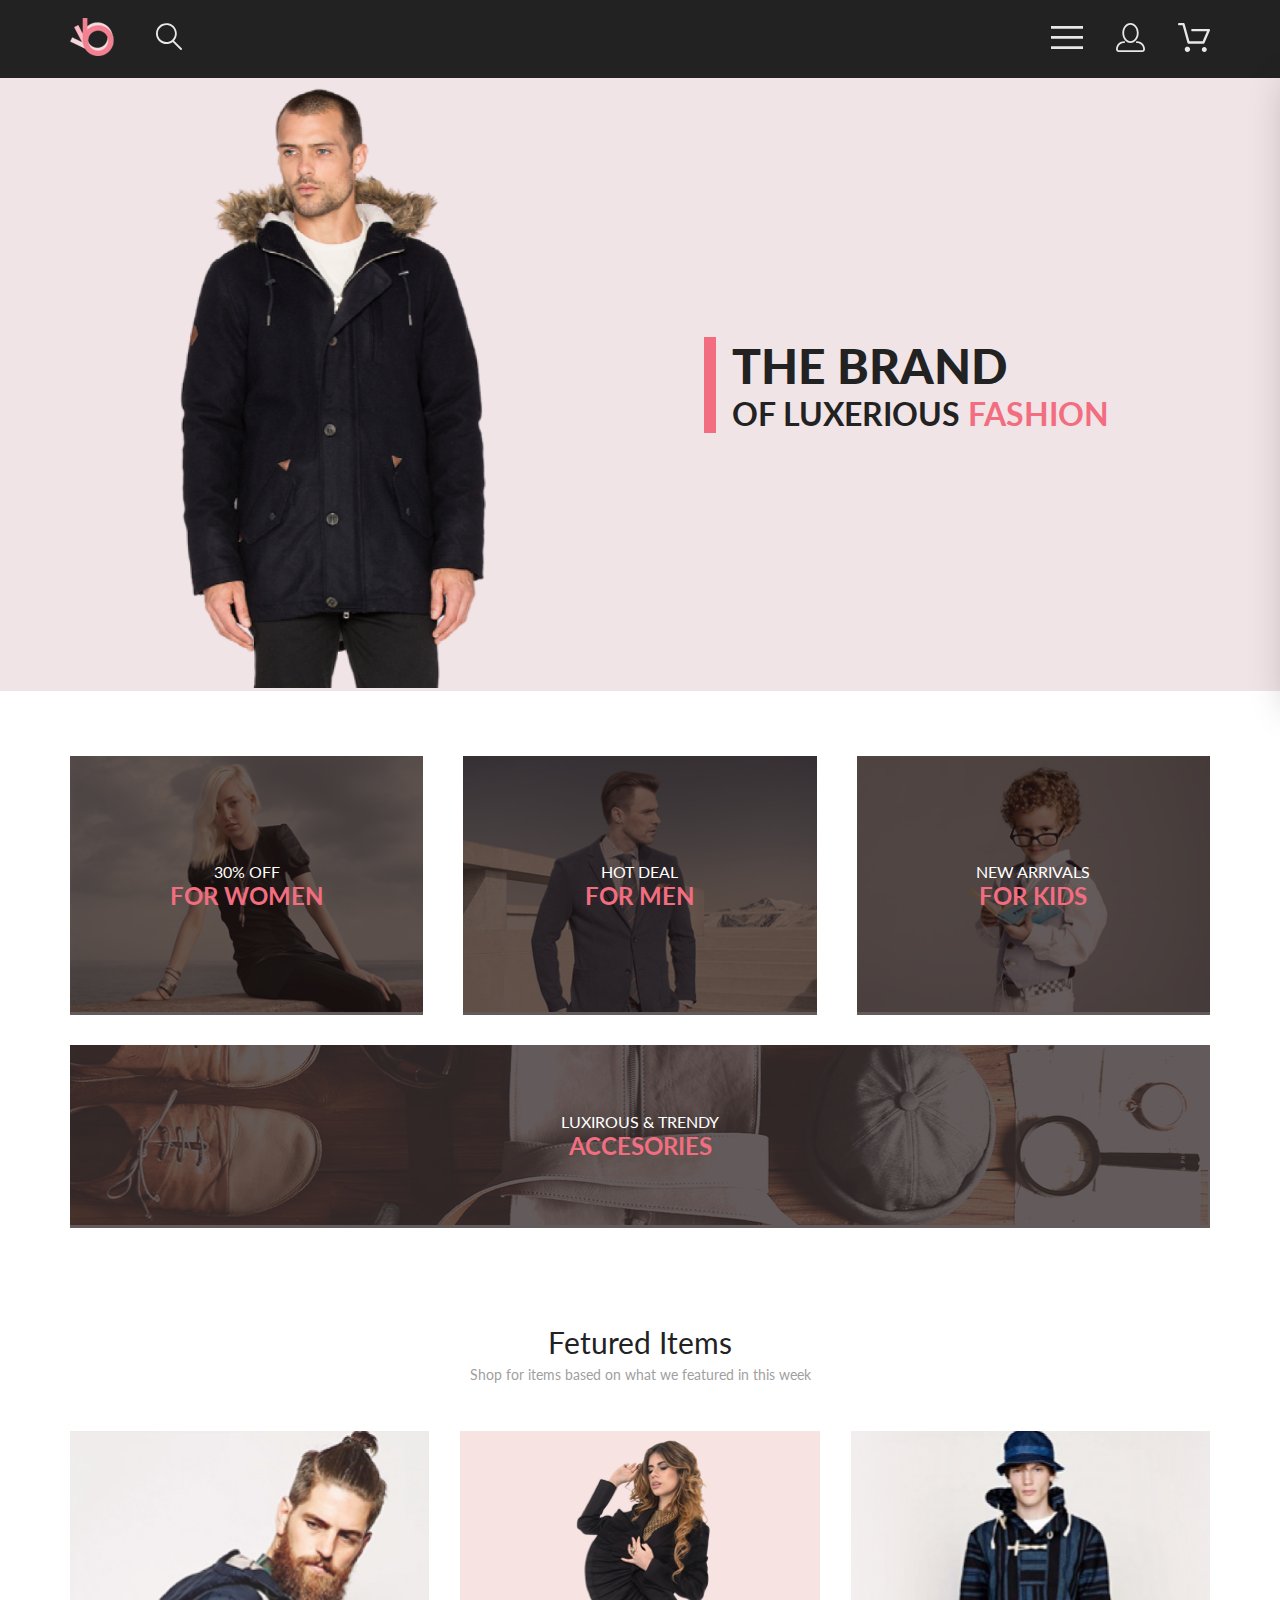
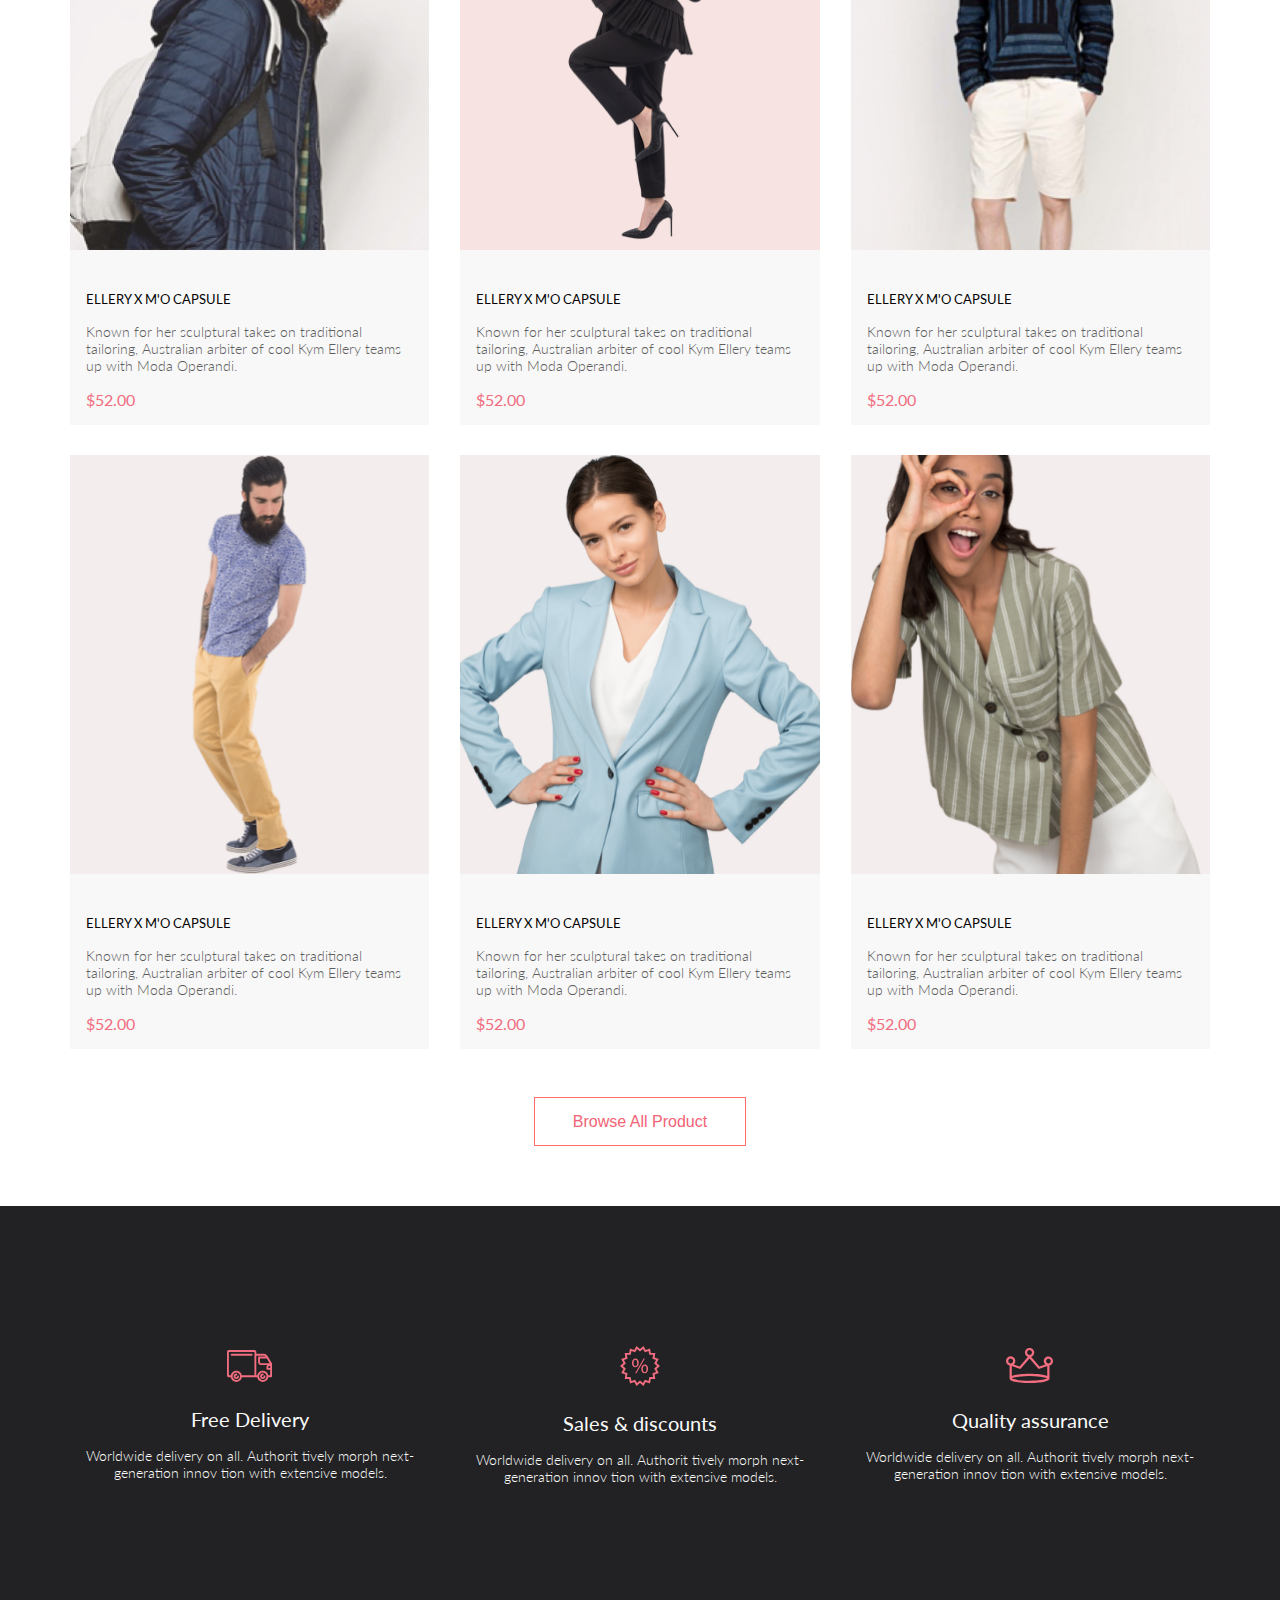
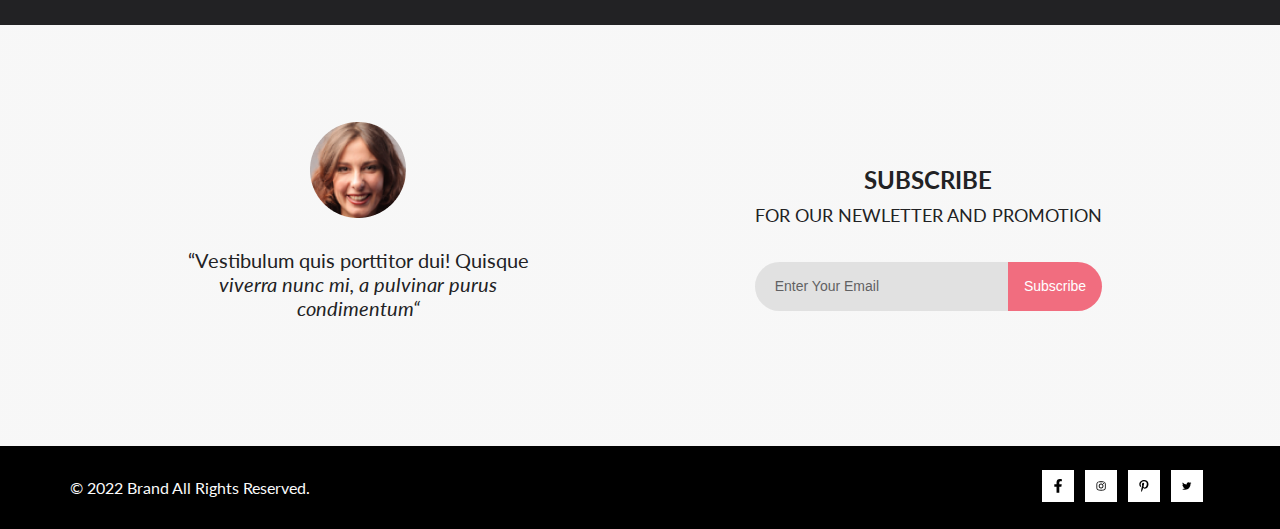
==== commit 2c6b7c28: "add cart page" ====
--- a/index.html
+++ b/index.html
@@ -32,7 +32,7 @@
           <a href="registration.html" class="right-link link-display"
             ><img src="img/reg.svg" alt="registration"
           /></a>
-          <a href="#" class="right-link link-display"
+          <a href="cart.html" class="right-link link-display"
             ><img src="img/shop.svg" alt="shop"
           /></a>
         </nav>
@@ -136,7 +136,7 @@
                 Operandi.
               </p>
               <p class="card-price">$52.00</p>
-              <a href="#" class="card-link">
+              <a href="cart.html" class="card-link">
                 <svg
                   width="27"
                   height="25"
@@ -395,59 +395,63 @@
           <div class="footer-flex">
             <p class="footer-text">&copy; 2022 Brand All Rights Reserved.</p>
             <div class="icon-flex">
-              <svg
-                class="footer-icon"
-                width="9"
-                height="15"
-                viewBox="0 0 9 15"
-                fill="none"
-                xmlns="http://www.w3.org/2000/svg"
-              >
-                <path
-                  d="M8.08836 8.28L8.50686 5.61602H5.89022V3.88729C5.89022 3.15847 6.25574 2.44806 7.42765 2.44806H8.61722V0.179975C8.61722 0.179975 7.53772 0 6.50561 0C4.35073 0 2.9422 1.27593 2.9422 3.5857V5.61602H0.546875V8.28H2.9422V14.72H5.89022V8.28H8.08836Z"
-                  fill="black"
-                />
-              </svg>
-              <svg
-                class="footer-icon"
-                width="16"
-                height="15"
-                viewBox="0 0 16 15"
-                fill="none"
-                xmlns="http://www.w3.org/2000/svg"
-              >
-                <path
-                  d="M8.13677 3.68162C6.02163 3.68162 4.31555 5.38494 4.31555 7.49666C4.31555 9.60838 6.02163 11.3117 8.13677 11.3117C10.2519 11.3117 11.958 9.60838 11.958 7.49666C11.958 5.38494 10.2519 3.68162 8.13677 3.68162ZM8.13677 9.97693C6.76991 9.97693 5.65248 8.86463 5.65248 7.49666C5.65248 6.12869 6.76658 5.01639 8.13677 5.01639C9.50695 5.01639 10.6211 6.12869 10.6211 7.49666C10.6211 8.86463 9.50363 9.97693 8.13677 9.97693ZM13.0056 3.52557C13.0056 4.02029 12.6065 4.41541 12.1143 4.41541C11.6188 4.41541 11.223 4.01697 11.223 3.52557C11.223 3.03416 11.6221 2.63572 12.1143 2.63572C12.6065 2.63572 13.0056 3.03416 13.0056 3.52557ZM15.5364 4.42869C15.4799 3.2367 15.2072 2.18084 14.3325 1.31092C13.4612 0.440997 12.4036 0.168732 11.2097 0.108966C9.9792 0.0392395 6.29101 0.0392395 5.0605 0.108966C3.8699 0.165411 2.81233 0.437677 1.93768 1.3076C1.06302 2.17752 0.793639 3.23338 0.733776 4.42537C0.663937 5.65389 0.663937 9.33611 0.733776 10.5646C0.790313 11.7566 1.06302 12.8125 1.93768 13.6824C2.81233 14.5523 3.86658 14.8246 5.0605 14.8844C6.29101 14.9541 9.9792 14.9541 11.2097 14.8844C12.4036 14.8279 13.4612 14.5556 14.3325 13.6824C15.2039 12.8125 15.4766 11.7566 15.5364 10.5646C15.6063 9.33611 15.6063 5.65721 15.5364 4.42869ZM13.9468 11.8828C13.6874 12.5336 13.1852 13.0349 12.53 13.2972C11.5489 13.6857 9.22094 13.5961 8.13677 13.5961C7.05259 13.5961 4.72128 13.6824 3.74353 13.2972C3.09169 13.0383 2.58951 12.5369 2.32678 11.8828C1.93768 10.9033 2.02747 8.57908 2.02747 7.49666C2.02747 6.41424 1.941 4.0867 2.32678 3.11053C2.58619 2.45975 3.08837 1.95838 3.74353 1.69608C4.72461 1.3076 7.05259 1.39725 8.13677 1.39725C9.22094 1.39725 11.5523 1.31092 12.53 1.69608C13.1818 1.95506 13.684 2.45643 13.9468 3.11053C14.3359 4.09002 14.2461 6.41424 14.2461 7.49666C14.2461 8.57908 14.3359 10.9066 13.9468 11.8828Z"
-                  fill="black"
-                />
-              </svg>
+              <a href="#" class="footer__link"
+                ><svg
+                  class="footer-icon"
+                  width="9"
+                  height="15"
+                  viewBox="0 0 9 15"
+                  fill="none"
+                  xmlns="http://www.w3.org/2000/svg"
+                >
+                  <path
+                    d="M8.08836 8.28L8.50686 5.61602H5.89022V3.88729C5.89022 3.15847 6.25574 2.44806 7.42765 2.44806H8.61722V0.179975C8.61722 0.179975 7.53772 0 6.50561 0C4.35073 0 2.9422 1.27593 2.9422 3.5857V5.61602H0.546875V8.28H2.9422V14.72H5.89022V8.28H8.08836Z"
+                    fill="black"
+                  /></svg
+              ></a>
+              <a href="#" class="footer__link"
+                ><svg
+                  class="footer-icon"
+                  width="16"
+                  height="15"
+                  viewBox="0 0 16 15"
+                  fill="none"
+                  xmlns="http://www.w3.org/2000/svg"
+                >
+                  <path
+                    d="M8.13677 3.68162C6.02163 3.68162 4.31555 5.38494 4.31555 7.49666C4.31555 9.60838 6.02163 11.3117 8.13677 11.3117C10.2519 11.3117 11.958 9.60838 11.958 7.49666C11.958 5.38494 10.2519 3.68162 8.13677 3.68162ZM8.13677 9.97693C6.76991 9.97693 5.65248 8.86463 5.65248 7.49666C5.65248 6.12869 6.76658 5.01639 8.13677 5.01639C9.50695 5.01639 10.6211 6.12869 10.6211 7.49666C10.6211 8.86463 9.50363 9.97693 8.13677 9.97693ZM13.0056 3.52557C13.0056 4.02029 12.6065 4.41541 12.1143 4.41541C11.6188 4.41541 11.223 4.01697 11.223 3.52557C11.223 3.03416 11.6221 2.63572 12.1143 2.63572C12.6065 2.63572 13.0056 3.03416 13.0056 3.52557ZM15.5364 4.42869C15.4799 3.2367 15.2072 2.18084 14.3325 1.31092C13.4612 0.440997 12.4036 0.168732 11.2097 0.108966C9.9792 0.0392395 6.29101 0.0392395 5.0605 0.108966C3.8699 0.165411 2.81233 0.437677 1.93768 1.3076C1.06302 2.17752 0.793639 3.23338 0.733776 4.42537C0.663937 5.65389 0.663937 9.33611 0.733776 10.5646C0.790313 11.7566 1.06302 12.8125 1.93768 13.6824C2.81233 14.5523 3.86658 14.8246 5.0605 14.8844C6.29101 14.9541 9.9792 14.9541 11.2097 14.8844C12.4036 14.8279 13.4612 14.5556 14.3325 13.6824C15.2039 12.8125 15.4766 11.7566 15.5364 10.5646C15.6063 9.33611 15.6063 5.65721 15.5364 4.42869ZM13.9468 11.8828C13.6874 12.5336 13.1852 13.0349 12.53 13.2972C11.5489 13.6857 9.22094 13.5961 8.13677 13.5961C7.05259 13.5961 4.72128 13.6824 3.74353 13.2972C3.09169 13.0383 2.58951 12.5369 2.32678 11.8828C1.93768 10.9033 2.02747 8.57908 2.02747 7.49666C2.02747 6.41424 1.941 4.0867 2.32678 3.11053C2.58619 2.45975 3.08837 1.95838 3.74353 1.69608C4.72461 1.3076 7.05259 1.39725 8.13677 1.39725C9.22094 1.39725 11.5523 1.31092 12.53 1.69608C13.1818 1.95506 13.684 2.45643 13.9468 3.11053C14.3359 4.09002 14.2461 6.41424 14.2461 7.49666C14.2461 8.57908 14.3359 10.9066 13.9468 11.8828Z"
+                    fill="black"
+                  /></svg
+              ></a>
 
-              <svg
-                class="footer-icon"
-                width="13"
-                height="16"
-                viewBox="0 0 13 16"
-                fill="none"
-                xmlns="http://www.w3.org/2000/svg"
-              >
-                <path
-                  d="M6.7402 0.203125C3.55552 0.203125 0.408081 2.34063 0.408081 5.8C0.408081 8 1.63726 9.25 2.38221 9.25C2.68951 9.25 2.86643 8.3875 2.86643 8.14375C2.86643 7.85313 2.13079 7.23438 2.13079 6.025C2.13079 3.5125 4.03043 1.73125 6.48878 1.73125C8.60259 1.73125 10.167 2.94062 10.167 5.1625C10.167 6.82187 9.50585 9.93437 7.3641 9.93437C6.59121 9.93437 5.93006 9.37187 5.93006 8.56563C5.93006 7.38438 6.74951 6.24062 6.74951 5.02187C6.74951 2.95312 3.83487 3.32812 3.83487 5.82812C3.83487 6.35313 3.90006 6.93437 4.13286 7.4125C3.70451 9.26875 2.82919 12.0344 2.82919 13.9469C2.82919 14.5375 2.91299 15.1188 2.96886 15.7094C3.0744 15.8281 3.02163 15.8156 3.18304 15.7563C4.74744 13.6 4.69157 13.1781 5.39928 10.3562C5.78107 11.0875 6.76814 11.4812 7.55034 11.4812C10.8468 11.4812 12.3274 8.24688 12.3274 5.33125C12.3274 2.22813 9.66415 0.203125 6.7402 0.203125Z"
-                  fill="black"
-                />
-              </svg>
-              <svg
-                class="footer-icon"
-                width="17"
-                height="14"
-                viewBox="0 0 17 14"
-                fill="none"
-                xmlns="http://www.w3.org/2000/svg"
-              >
-                <path
-                  d="M14.4181 3.74107C14.4281 3.88319 14.4281 4.02535 14.4281 4.16747C14.4281 8.50247 11.1509 13.4974 5.16096 13.4974C3.31558 13.4974 1.60132 12.9593 0.159302 12.0253C0.421495 12.0558 0.673569 12.0659 0.94585 12.0659C2.46851 12.0659 3.8702 11.5482 4.98953 10.6649C3.5576 10.6345 2.3576 9.69032 1.94415 8.39081C2.14585 8.42125 2.34751 8.44156 2.5593 8.44156C2.85172 8.44156 3.14418 8.40094 3.41643 8.32991C1.92401 8.02531 0.80465 6.70553 0.80465 5.11163V5.07103C1.23825 5.31469 1.74249 5.46697 2.2769 5.48725C1.39959 4.89841 0.824826 3.89335 0.824826 2.75628C0.824826 2.14716 0.98614 1.58878 1.26851 1.10147C2.87187 3.09131 5.28195 4.39078 7.98443 4.53294C7.93403 4.28928 7.90376 4.0355 7.90376 3.78169C7.90376 1.97457 9.35586 0.502502 11.1609 0.502502C12.0987 0.502502 12.9457 0.89844 13.5407 1.53803C14.2768 1.39591 14.9827 1.12178 15.6079 0.746159C15.3659 1.5076 14.8516 2.14719 14.176 2.55325C14.8315 2.48222 15.4668 2.29944 16.0516 2.04566C15.608 2.69538 15.0533 3.27403 14.4181 3.74107Z"
-                  fill="black"
-                />
-              </svg>
+              <a href="https://ru.pinterest.com/" class="footer__link"
+                ><svg
+                  class="footer-icon"
+                  width="13"
+                  height="16"
+                  viewBox="0 0 13 16"
+                  fill="none"
+                  xmlns="http://www.w3.org/2000/svg"
+                >
+                  <path
+                    d="M6.7402 0.203125C3.55552 0.203125 0.408081 2.34063 0.408081 5.8C0.408081 8 1.63726 9.25 2.38221 9.25C2.68951 9.25 2.86643 8.3875 2.86643 8.14375C2.86643 7.85313 2.13079 7.23438 2.13079 6.025C2.13079 3.5125 4.03043 1.73125 6.48878 1.73125C8.60259 1.73125 10.167 2.94062 10.167 5.1625C10.167 6.82187 9.50585 9.93437 7.3641 9.93437C6.59121 9.93437 5.93006 9.37187 5.93006 8.56563C5.93006 7.38438 6.74951 6.24062 6.74951 5.02187C6.74951 2.95312 3.83487 3.32812 3.83487 5.82812C3.83487 6.35313 3.90006 6.93437 4.13286 7.4125C3.70451 9.26875 2.82919 12.0344 2.82919 13.9469C2.82919 14.5375 2.91299 15.1188 2.96886 15.7094C3.0744 15.8281 3.02163 15.8156 3.18304 15.7563C4.74744 13.6 4.69157 13.1781 5.39928 10.3562C5.78107 11.0875 6.76814 11.4812 7.55034 11.4812C10.8468 11.4812 12.3274 8.24688 12.3274 5.33125C12.3274 2.22813 9.66415 0.203125 6.7402 0.203125Z"
+                    fill="black"
+                  /></svg
+              ></a>
+              <a href="#" class="footer__link"
+                ><svg
+                  class="footer-icon"
+                  width="17"
+                  height="14"
+                  viewBox="0 0 17 14"
+                  fill="none"
+                  xmlns="http://www.w3.org/2000/svg"
+                >
+                  <path
+                    d="M14.4181 3.74107C14.4281 3.88319 14.4281 4.02535 14.4281 4.16747C14.4281 8.50247 11.1509 13.4974 5.16096 13.4974C3.31558 13.4974 1.60132 12.9593 0.159302 12.0253C0.421495 12.0558 0.673569 12.0659 0.94585 12.0659C2.46851 12.0659 3.8702 11.5482 4.98953 10.6649C3.5576 10.6345 2.3576 9.69032 1.94415 8.39081C2.14585 8.42125 2.34751 8.44156 2.5593 8.44156C2.85172 8.44156 3.14418 8.40094 3.41643 8.32991C1.92401 8.02531 0.80465 6.70553 0.80465 5.11163V5.07103C1.23825 5.31469 1.74249 5.46697 2.2769 5.48725C1.39959 4.89841 0.824826 3.89335 0.824826 2.75628C0.824826 2.14716 0.98614 1.58878 1.26851 1.10147C2.87187 3.09131 5.28195 4.39078 7.98443 4.53294C7.93403 4.28928 7.90376 4.0355 7.90376 3.78169C7.90376 1.97457 9.35586 0.502502 11.1609 0.502502C12.0987 0.502502 12.9457 0.89844 13.5407 1.53803C14.2768 1.39591 14.9827 1.12178 15.6079 0.746159C15.3659 1.5076 14.8516 2.14719 14.176 2.55325C14.8315 2.48222 15.4668 2.29944 16.0516 2.04566C15.608 2.69538 15.0533 3.27403 14.4181 3.74107Z"
+                    fill="black"
+                  /></svg
+              ></a>
             </div>
           </div>
         </section>
--- a/styles/style.css
+++ b/styles/style.css
@@ -1,3 +1,11 @@
+summary {
+  display: block;
+}
+
+summary::-webkit-details-marker {
+  display: none;
+}
+
 .catalog-head {
   display: flex;
   justify-content: space-between;
@@ -12,10 +20,21 @@
   padding-bottom: 60px;
 }
 .catalog-head__breadcrumbs {
-  display: flex;
-  gap: 10px;
   padding-top: 65px;
   padding-bottom: 65px;
+}
+.catalog-head__breadcrumbs .catalog-head__breadcrumbs__item:not(:last-child)::after {
+  display: inline-block;
+  margin: 0 5px;
+  content: "/";
+  color: #636363;
+}
+.catalog-head__box {
+  display: flex;
+  list-style: none;
+  flex-wrap: wrap;
+  margin: 0;
+  padding: 0;
 }
 .catalog-head__link {
   color: #636363;
@@ -28,29 +47,127 @@
   color: #f16d7f;
 }
 
+.filter-sort {
+  height: 132px;
+  position: relative;
+  display: flex;
+  gap: 16px;
+  padding-top: 39px;
+  box-sizing: border-box;
+}
+
+.filter {
+  position: relative;
+  padding-top: 13px;
+  box-sizing: border-box;
+  width: 360px;
+}
+.filter[open] {
+  background: #fff;
+  box-shadow: 6px 4px 35px 0px rgba(0, 0, 0, 0.21);
+  z-index: 1;
+}
+.filter__content {
+  background-color: #fff;
+  padding: 0 16px 16px;
+}
+.filter[open] .filter__heading {
+  color: #f16d7f;
+}
+.filter[open] path {
+  fill: #f16d7f;
+}
+.filter__summary {
+  display: flex;
+  align-items: center;
+  gap: 11px;
+  padding-left: 16px;
+}
+.filter__heading {
+  color: #000;
+  font-size: 14px;
+  font-weight: 600;
+  line-height: 17px;
+}
+.filter__item {
+  margin-top: 16px;
+}
+.filter__head {
+  font-size: 14px;
+  font-weight: 400;
+  line-height: 17px;
+  color: #6f6e6e;
+  padding: 8px 11px 11px 11px;
+  border-bottom: 1px solid #ebebeb;
+  border-left: 5px solid #f16d7f;
+}
+.filter__item[open] .filter__head {
+  color: #f16d7f;
+}
+.filter__link-box {
+  display: flex;
+  flex-direction: column;
+  gap: 11px;
+  padding: 24px 16px;
+}
+.filter__link {
+  font-style: normal;
+  font-size: 14px;
+  font-weight: 400;
+  line-height: 17px;
+  color: #6f6e6e;
+}
+.filter__link:hover {
+  color: #f16d7f;
+}
+
+.sort {
+  padding-top: 12px;
+  display: flex;
+  gap: 18px;
+}
+.sort__details {
+  position: relative;
+  z-index: 10;
+}
+.sort__summary {
+  display: flex;
+  align-items: center;
+  gap: 10px;
+}
+.sort__heading {
+  font-style: normal;
+  font-size: 14px;
+  font-weight: 400;
+  line-height: 17px;
+  color: #6f6e6e;
+}
+.sort__box {
+  display: flex;
+  flex-direction: column;
+  gap: 8px;
+  position: absolute;
+  left: -9px;
+  top: 22px;
+  padding: 7px 30px 11px 9px;
+  background: #fff;
+  box-shadow: 6px 4px 35px 0px rgba(0, 0, 0, 0.21);
+}
+.sort__check {
+  display: flex;
+  gap: 9px;
+  align-items: center;
+  font-family: Roboto;
+  font-size: 14px;
+  font-weight: 400;
+  line-height: 16px;
+  color: #6f6e6e;
+}
+
 .catalog-product__box {
-  padding-top: 64px;
   display: flex;
   flex-wrap: wrap;
   gap: 30px;
-}
-
-.filter {
-  padding-top: 51px;
-  display: flex;
-}
-.filter__left, .filter__right {
-  flex: 1;
-}
-.filter__center {
-  display: flex;
-  gap: 28px;
-}
-.filter .filter__sort {
-  font-family: Lato;
-  font-size: 14px;
-  font-weight: 400;
-  line-height: 14px;
 }
 
 .product {
@@ -116,51 +233,6 @@
 li:hover .pagination__link {
   color: #ef5b70;
 }
-
-@media (max-width: 1024px) and (min-width: 768px) {
-  .filter__right {
-    position: absolute;
-    top: -9999999px;
-  }
-  .product {
-    width: 48%;
-  }
-}
-@media (max-width: 767px) and (min-width: 320px) {
-  .catalog-head {
-    flex-direction: column;
-    align-items: center;
-  }
-  .catalog-head__title {
-    padding-top: 24px;
-    padding-bottom: 32px;
-  }
-  .catalog-head__breadcrumbs {
-    padding-top: 0;
-    padding-bottom: 46px;
-  }
-  .filter {
-    flex-wrap: wrap;
-    justify-content: flex-end;
-  }
-  .filter__left {
-    position: absolute;
-    top: -99997px;
-  }
-  .filter__center {
-    gap: 24px;
-  }
-  .filter__right {
-    flex: 0;
-  }
-  .filter__sort {
-    font-size: 12px;
-    line-height: 12px;
-  }
-  .product {
-    width: 100%;
-  }
-}
 @keyframes roll-in-blurred-left {
   0% {
     transform: translateX(-1000px) rotate(-720deg);
@@ -179,7 +251,7 @@
 }
 
 body {
-  font-family: "Lato", sans-serif;
+  font-family: "Lato", "Roboto", sans-serif;
   /* min-width: 1140px; */
 }
 
@@ -646,7 +718,6 @@
   border-radius: 25px 0 0 25px;
   padding-left: 20px;
   padding-right: 20px;
-  border: none;
 }
 
 .input-email::-moz-placeholder {
@@ -686,8 +757,8 @@
 
 .footer {
   background-color: #000000;
-  padding-top: 30px;
-  padding-bottom: 30px;
+  padding-top: 24px;
+  padding-bottom: 24px;
 }
 
 .footer-flex {
@@ -711,6 +782,7 @@
   padding: 9px 11px;
   align-items: center;
   margin-right: 7px;
+  box-sizing: border-box;
 }
 
 .footer-icon:hover {
@@ -765,6 +837,7 @@
   font-size: 13px;
   font-family: Lato;
   font-weight: 300;
+  border: none;
 }
 
 .check-input::placeholder {
@@ -772,6 +845,7 @@
   font-size: 13px;
   font-family: Lato;
   font-weight: 300;
+  border: none;
 }
 
 .check-gender {
@@ -905,8 +979,15 @@
   .registration {
     gap: 22px;
   }
-}
-@media (max-width: 1024px) and (min-width: 768px) and (max-width: 767px) and (min-width: 320px) {
+  .filter__right {
+    position: absolute;
+    top: -9999999px;
+  }
+  .product {
+    width: 48%;
+  }
+}
+@media (max-width: 767px) and (min-width: 320px) {
   .center {
     padding-left: calc(50% - 160px);
     padding-right: calc(50% - 160px);
@@ -970,10 +1051,221 @@
     flex-direction: column-reverse;
     gap: 40px;
   }
-}
-@media (max-width: 1024px) and (min-width: 768px) {
+  .catalog-head {
+    flex-direction: column;
+    align-items: center;
+  }
+  .catalog-head__title {
+    padding-top: 24px;
+    padding-bottom: 32px;
+  }
+  .catalog-head__breadcrumbs {
+    padding-top: 0;
+    padding-bottom: 46px;
+  }
+  .filter {
+    flex-wrap: wrap;
+    justify-content: flex-end;
+  }
+  .filter__left {
+    position: absolute;
+    top: -99997px;
+  }
+  .filter__center {
+    gap: 24px;
+  }
+  .filter__right {
+    flex: 0;
+  }
+  .filter__sort {
+    font-size: 12px;
+    line-height: 12px;
+  }
+  .product {
+    width: 100%;
+  }
   .registration {
-    flex-direction: column;
     flex-wrap: wrap;
-  }
+    gap: 40px;
+  }
+  .reg-button {
+    margin-bottom: 40px;
+  }
+}
+.cart {
+  padding-top: 96px;
+  display: flex;
+  gap: 128px;
+}
+.cart__box {
+  display: flex;
+  flex-direction: column;
+  gap: 40px;
+}
+.cart__item {
+  position: relative;
+  display: flex;
+  box-shadow: 17px 19px 24px 0px rgba(0, 0, 0, 0.1294117647);
+}
+.cart__image {
+  width: 262px;
+}
+.cart__info {
+  padding-top: 22px;
+  padding-left: 31px;
+  width: 390px;
+}
+.cart__head {
+  display: flex;
+  justify-content: space-between;
+  align-items: baseline;
+}
+.cart__heading {
+  margin-bottom: 46px;
+  color: #222;
+  font-size: 24px;
+  font-style: normal;
+  font-weight: 400;
+  line-height: 29px;
+}
+.cart__close {
+  border-color: #fff;
+  border: none;
+}
+.cart__description {
+  display: flex;
+  flex-direction: column;
+  gap: 6px;
+}
+.cart__text {
+  color: #575757;
+  font-size: 22px;
+  font-family: Lato;
+  font-style: normal;
+  font-weight: 400;
+  line-height: 26px;
+}
+.cart__text__unique {
+  color: #ef5b70;
+}
+.cart__quantity {
+  display: flex;
+  gap: 24px;
+}
+.cart__quantity__number {
+  box-sizing: border-box;
+  width: 44px;
+  padding-left: 16px;
+  padding-right: 8px;
+}
+.cart__quantity__number::-webkit-inner-spin-button {
+  display: none;
+}
+.cart__close {
+  position: absolute;
+  top: 28px;
+  right: 22px;
+}
+.cart__close:hover path {
+  fill: #ef5b70;
+}
+.cart__buttons {
+  margin-top: 32px;
+  display: flex;
+  justify-content: space-between;
+  margin-bottom: 128px;
+}
+.cart__buttons__button {
+  color: #000;
+  font-size: 14px;
+  font-family: Lato;
+  font-style: normal;
+  font-weight: 300;
+  line-height: 17px;
+  background: #ffffff;
+  border: 1px solid #a4a4a4;
+  padding: 16px 40px;
+}
+
+.cart-right {
+  max-width: 380px;
+}
+
+.cart-form {
+  margin-bottom: 57px;
+}
+.cart-form__heading {
+  color: #222;
+  font-size: 16px;
+  font-style: normal;
+  font-weight: 300;
+  line-height: 19px;
+  margin-bottom: 21px;
+}
+.cart-form__button {
+  color: #4a4a4a;
+  font-size: 11px;
+  font-family: Lato;
+  font-style: normal;
+  font-weight: 300;
+  line-height: 13px;
+  padding: 10px 15px;
+  border: 1px solid #a4a4a4;
+  background-color: #fff;
+}
+
+.checkout {
+  background-color: #f5f3f3;
+  padding: 39px 44px 42px;
+  display: flex;
+  flex-direction: column;
+  align-items: flex-end;
+}
+.checkout__subtotal {
+  color: #4a4a4a;
+  font-size: 11px;
+  font-family: Lato;
+  font-style: normal;
+  font-weight: 400;
+  line-height: 13px;
+  margin-bottom: 12px;
+  display: flex;
+  gap: 30px;
+}
+.checkout__grandtotal {
+  display: flex;
+  gap: 30px;
+  color: #222;
+  font-size: 16px;
+  font-family: Lato;
+  font-style: normal;
+  font-weight: 300;
+  line-height: 19px;
+}
+.checkout__grandtotal__span {
+  color: #f16d7f;
+  font-weight: 700;
+}
+.checkout__border {
+  border-top: 1px solid #e2e2e2;
+  margin-top: 21px;
+  padding-top: 17px;
+}
+.checkout__button {
+  color: #000;
+  background-color: #fff;
+  border: 1px solid #a4a4a4;
+  font-size: 16px;
+  font-family: Lato;
+  font-style: normal;
+  font-weight: 300;
+  line-height: 19px;
+  padding: 16px 43px;
+}
+
+.only-cart-button:hover {
+  transition: 0.3s;
+  color: #fff;
+  background-color: #f16d7f;
+  border: 1px solid #f16d7f;
 }/*# sourceMappingURL=style.css.map */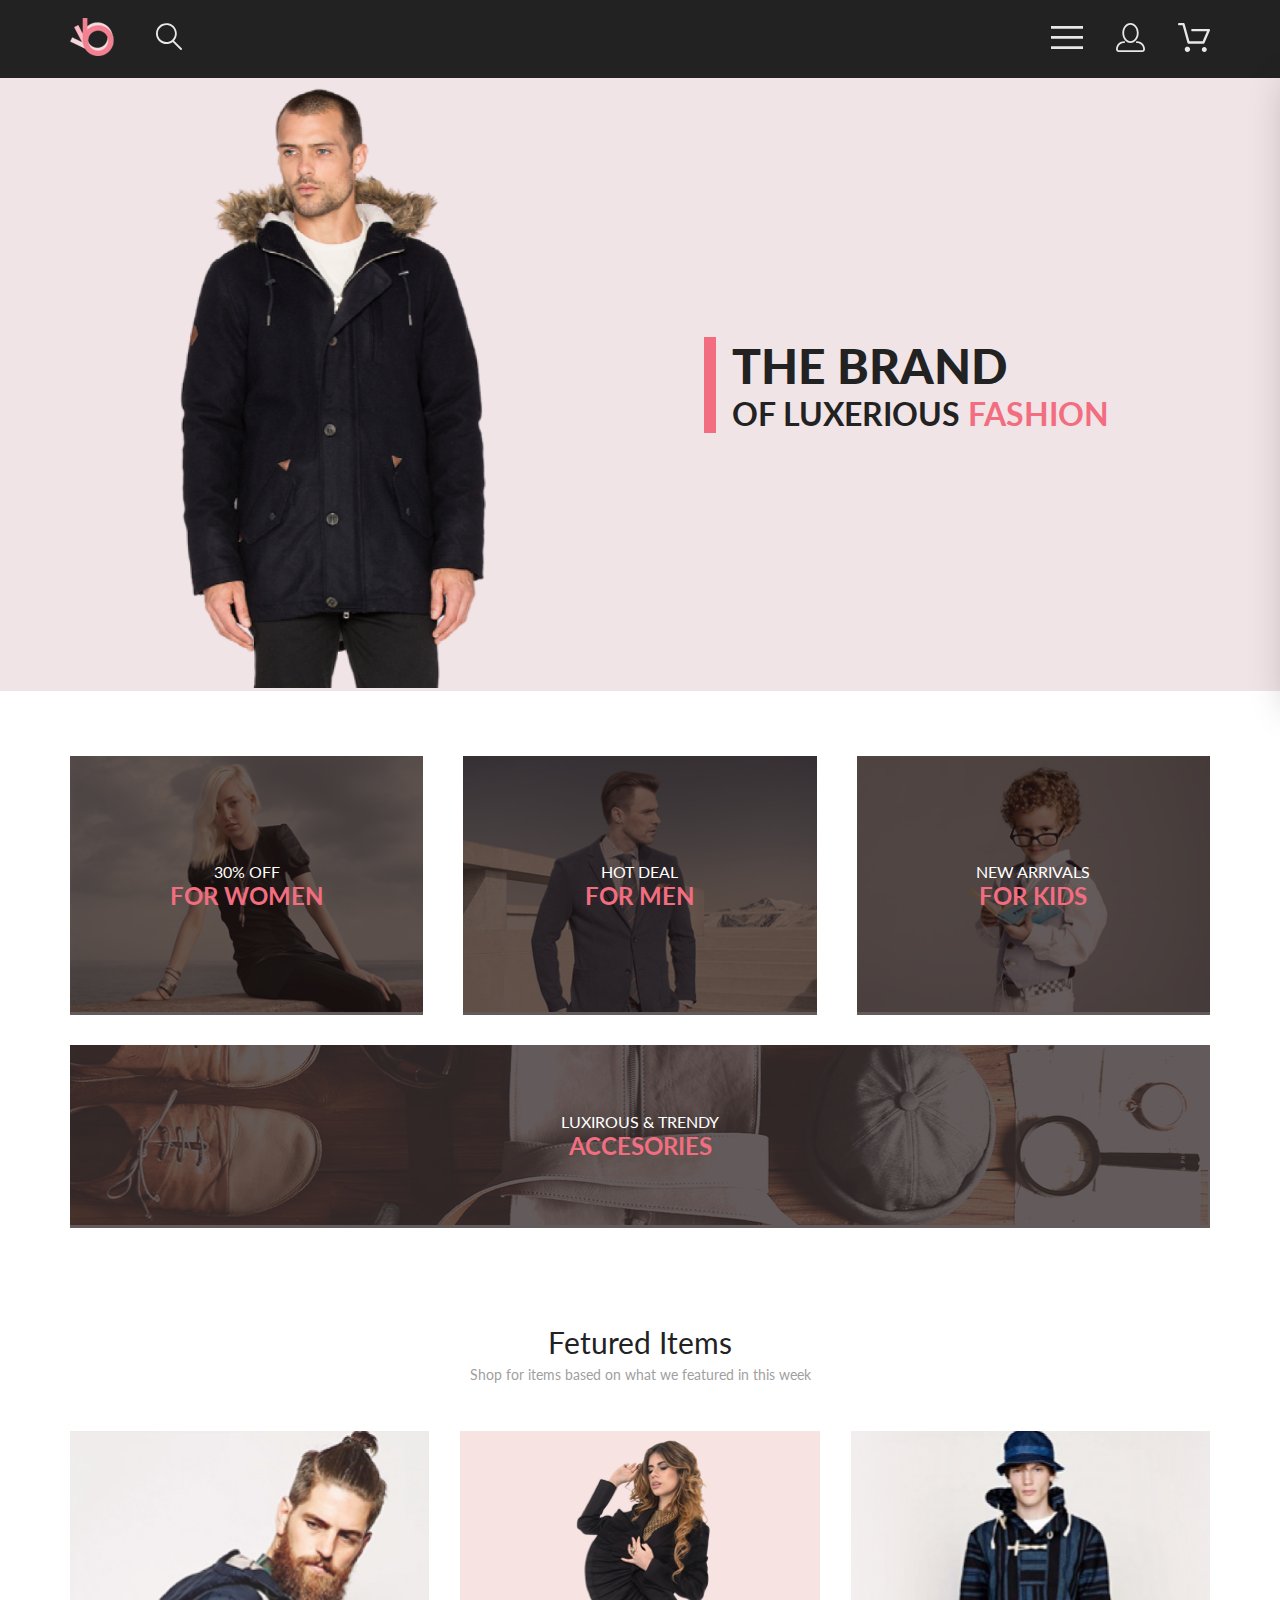
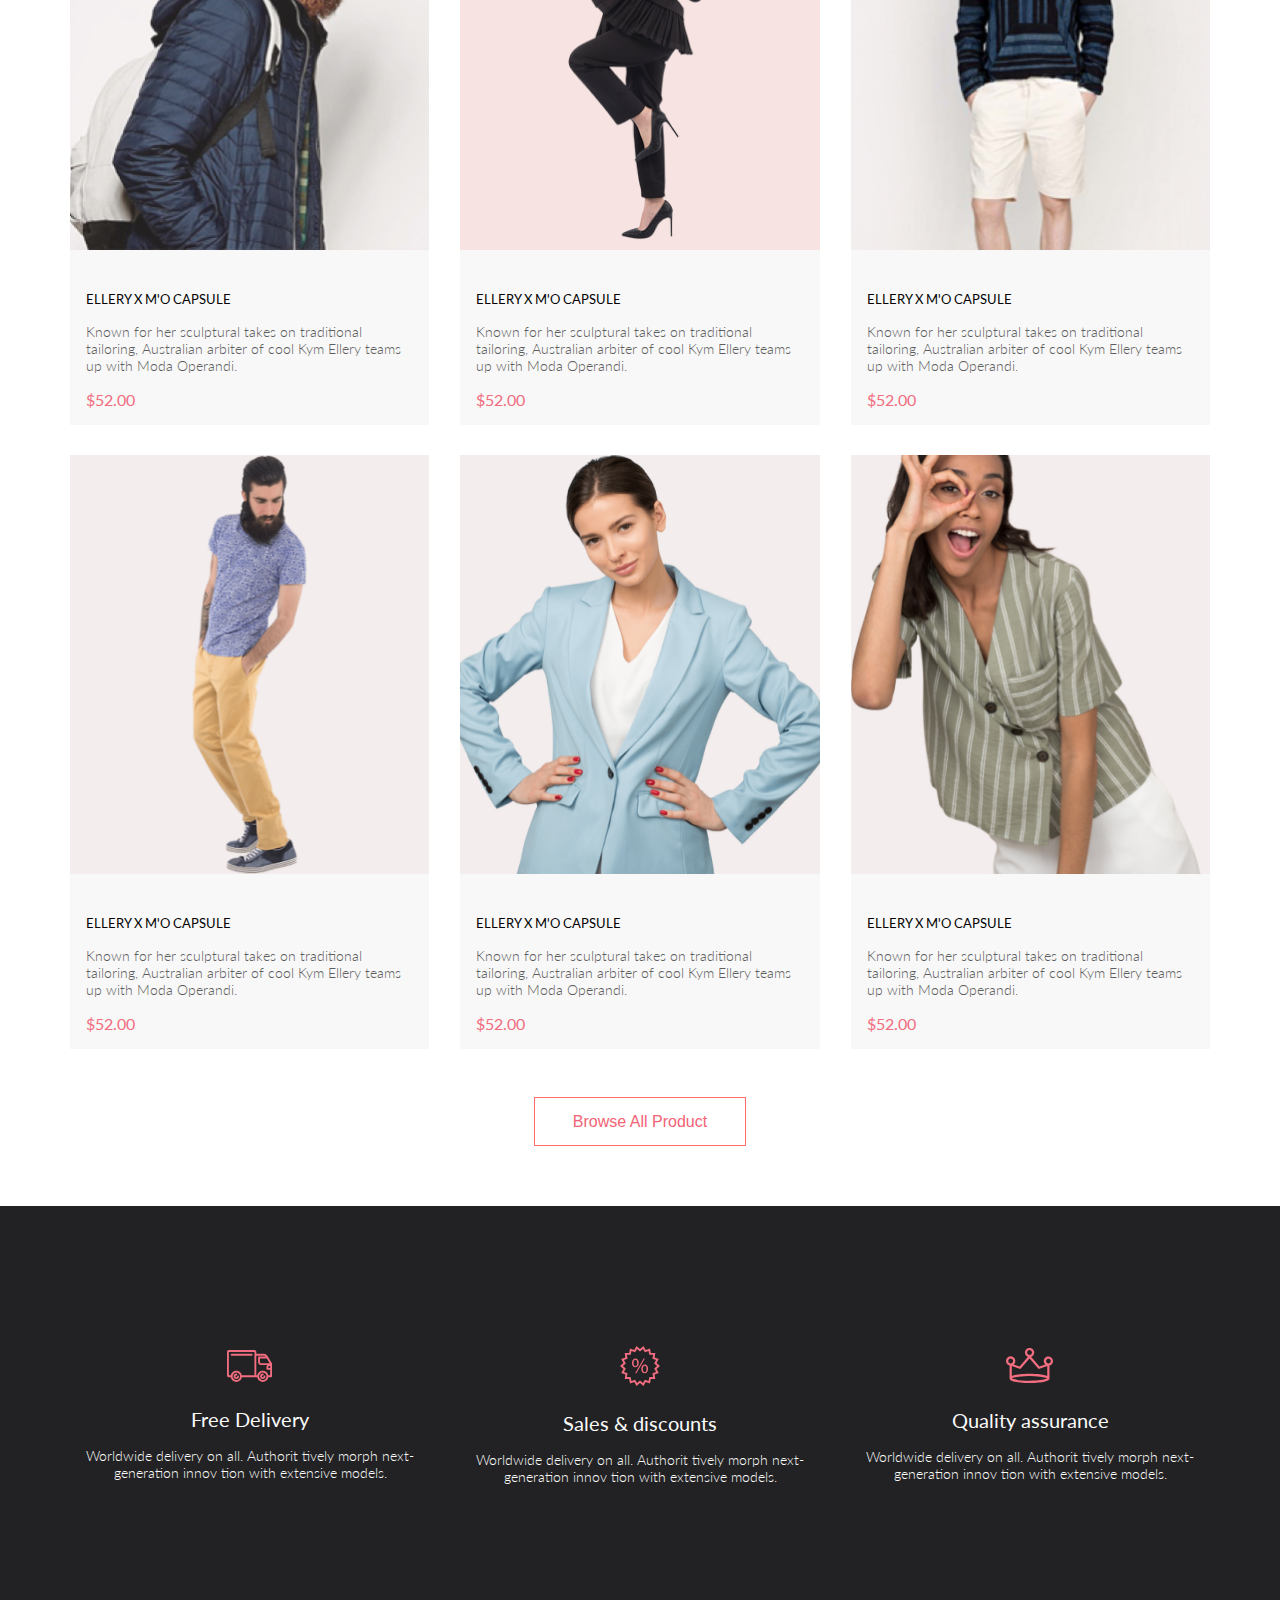
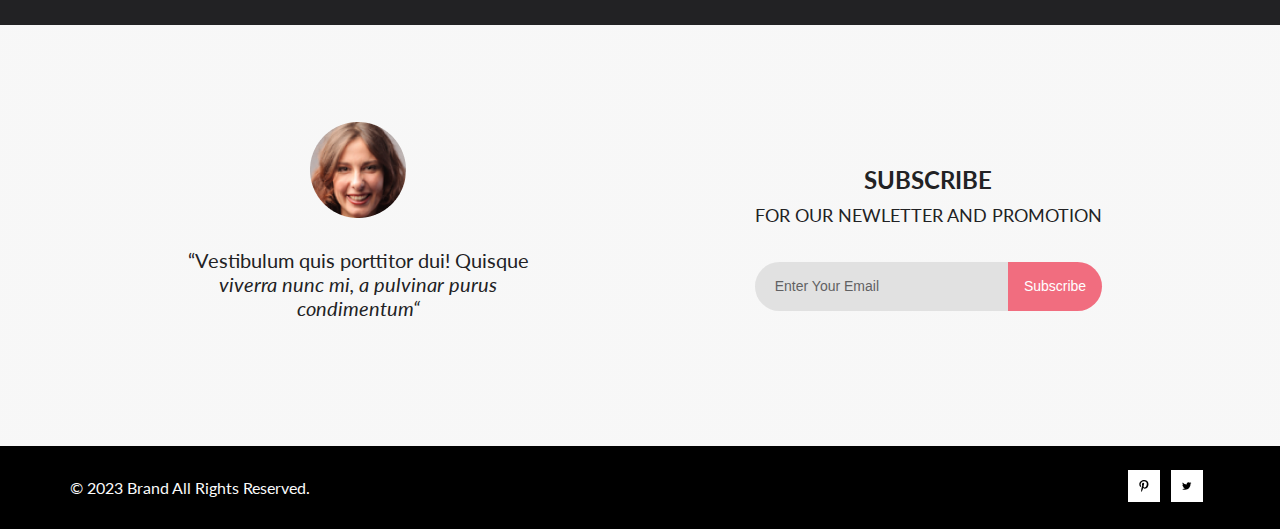
==== commit 12d0931d: "add product page" ====
--- a/index.html
+++ b/index.html
@@ -1,461 +1,434 @@
-<!DOCTYPE html>
-<html lang="en">
-  <head>
-    <link rel="preconnect" href="https://fonts.googleapis.com" />
-    <link rel="preconnect" href="https://fonts.gstatic.com" crossorigin />
-    <link
-      href="https://fonts.googleapis.com/css2?family=Lato:wght@300;400;700;900&display=swap"
-      rel="stylesheet"
-    />
-    <meta charset="UTF-8" />
-    <meta http-equiv="X-UA-Compatible" content="IE=edge" />
-    <meta name="viewport" content="width=device-width, initial-scale=1.0" />
-    <title>Document</title>
-    <link rel="stylesheet" href="styles/style.css" />
-  </head>
-
-  <body>
-    <div class="site">
-      <header class="header center">
-        <div class="header-left">
-          <a href="index.html" class="left-link"
-            ><img src="img/logo.png" alt="logo"
-          /></a>
-          <a href="#" class="left-link"
-            ><img src="img/search.svg" alt="search"
-          /></a>
-        </div>
-        <nav class="header-right">
-          <label for="header-check"
-            ><img src="img/menu.svg" alt="menu"
-          /></label>
-          <a href="registration.html" class="right-link link-display"
-            ><img src="img/reg.svg" alt="registration"
-          /></a>
-          <a href="cart.html" class="right-link link-display"
-            ><img src="img/shop.svg" alt="shop"
-          /></a>
-        </nav>
-        <input class="header-checkbox" type="checkbox" id="header-check" />
-        <div class="mobile-menu">
-          <h3 class="mobile-menu-heading">MENU</h3>
-          <div class="mobile-menu__box">
-            <div class="mobile-menu-item">
-              <a href="catalog.html" class="mobile-menu-title">MAN</a>
-              <ul class="mobile-menu-list">
-                <a href="registration.html" class="mobile-menu-link"
-                  ><li>Accessories</li></a
-                >
-                <a href="#" class="mobile-menu-link"><li>Bags</li></a
-                ><a href="#" class="mobile-menu-link"><li>Denim</li></a
-                ><a href="#" class="mobile-menu-link"><li>T-Shirts</li></a>
-              </ul>
-            </div>
-            <div class="mobile-menu-item">
-              <a href="catalog.html" class="mobile-menu-title">WOMAN</a>
-              <ul class="mobile-menu-list">
-                <a href="#" class="mobile-menu-link"><li>Accessories</li></a>
-                <a href="#" class="mobile-menu-link"><li>Jackets & Coats</li></a
-                ><a href="#" class="mobile-menu-link"><li>Polos</li></a>
-                <a href="#" class="mobile-menu-link"><li>T-Shirts</li></a>
-                <a href="#" class="mobile-menu-link"><li>Shirts</li></a>
-              </ul>
-            </div>
-            <div class="mobile-menu-item">
-              <a href="catalog.html" class="mobile-menu-title">KIDS</a>
-              <ul class="mobile-menu-list">
-                <a href="#" class="mobile-menu-link"><li>Accessories</li></a>
-                <a href="#" class="mobile-menu-link"><li>Jackets & Coats</li></a
-                ><a href="#" class="mobile-menu-link"><li>Polos</li></a
-                ><a href="#" class="mobile-menu-link"><li>T-Shirts</li></a
-                ><a href="#" class="mobile-menu-link"><li>Shirts</li></a
-                ><a href="#" class="mobile-menu-link"><li>Bags</li></a>
-              </ul>
-            </div>
-          </div>
-        </div>
-      </header>
-      <div class="top center">
-        <div class="top-image">
-          <img src="img/top-image.png" alt="top image" />
-        </div>
-        <div class="top-content">
-          <div class="top-info">
-            <h1 class="title">THE BRAND</h1>
-            <h2 class="title-bottom">
-              OF LUXERIOUS <span class="title-span">FASHION</span>
-            </h2>
-          </div>
-        </div>
-      </div>
-      <section class="content center">
-        <div class="item">
-          <img class="item-image" src="img/for_women.png" alt="for women" />
-          <div class="item-info">
-            <p class="item-text">30% OFF</p>
-            <h3 class="item-title">FOR WOMEN</h3>
-          </div>
-        </div>
-        <div class="item">
-          <img class="item-image" src="img/for_men.png" alt="for men" />
-          <div class="item-info">
-            <p class="item-text">HOT DEAL</p>
-            <h3 class="item-title">FOR MEN</h3>
-          </div>
-        </div>
-        <div class="item">
-          <img class="item-image" src="img/for_kids.png" alt="for kids" />
-          <div class="item-info">
-            <p class="item-text">NEW ARRIVALS</p>
-            <h3 class="item-title">FOR KIDS</h3>
-          </div>
-        </div>
-        <div class="item item-big">
-          <img class="item-image" src="img/accesories.png" alt="accesories" />
-          <div class="item-info">
-            <p class="item-text">LUXIROUS & TRENDY</p>
-            <h3 class="item-title">ACCESORIES</h3>
-          </div>
-        </div>
-      </section>
-      <section class="shop-content center">
-        <div class="shop-info">
-          <h2 class="shop-title">Fetured Items</h2>
-          <p class="shop-text">
-            Shop for items based on what we featured in this week
-          </p>
-        </div>
-        <div class="shop-cards">
-          <div class="card">
-            <img class="image-card" src="img/figure1.jpg" alt="" />
-            <div class="card-info">
-              <a href="catalog.html" class="title-card">ELLERY X M'O CAPSULE</a>
-              <p class="card-text">
-                Known for her sculptural takes on traditional tailoring,
-                Australian arbiter of cool Kym Ellery teams up with Moda
-                Operandi.
-              </p>
-              <p class="card-price">$52.00</p>
-              <a href="cart.html" class="card-link">
-                <svg
-                  width="27"
-                  height="25"
-                  viewBox="0 0 27 25"
-                  fill="none"
-                  xmlns="http://www.w3.org/2000/svg"
-                >
-                  <path
-                    d="M21.8765 22.2662C21.9215 22.2549 21.9428 22.2339 21.9605 22.2129C21.9683 22.2037 21.9761 22.1946 21.9839 22.1855C22.0204 22.1438 22.0237 22.0553 22.0229 22.0105C22.0097 21.9044 21.9189 21.8315 21.8417 21.8315C21.838 21.8315 21.8341 21.8317 21.8317 21.8318C21.7536 21.8372 21.6658 21.9409 21.6724 22.0625C21.6818 22.1793 21.7679 22.2662 21.8397 22.2662H21.8765ZM8.22003 22.2599C8.31921 22.2599 8.39984 22.1655 8.39984 22.0496C8.39984 21.9341 8.31921 21.8401 8.22003 21.8401C8.12091 21.8401 8.04022 21.9341 8.04022 22.0496C8.04022 22.1655 8.12091 22.2599 8.22003 22.2599ZM21.9999 24.2662C21.9522 24.2662 21.8883 24.2662 21.8397 24.2662C20.7021 24.2662 19.7571 23.3545 19.677 22.198C19.5969 20.9929 20.4942 19.9183 21.6957 19.8364C21.7446 19.8331 21.7933 19.8315 21.8417 19.8315C22.9804 19.8315 23.9418 20.7324 24.0195 21.8884C24.051 22.4915 23.8746 23.0612 23.4903 23.5012C23.106 23.9575 22.5768 24.2177 21.9999 24.2662ZM8.22003 24.2599C7.01581 24.2599 6.04022 23.2709 6.04022 22.0496C6.04022 20.8291 7.01581 19.8401 8.22003 19.8401C9.42419 19.8401 10.3998 20.8291 10.3998 22.0496C10.3998 23.2709 9.42419 24.2599 8.22003 24.2599ZM21.1989 17.3938H9.13354C8.70062 17.3938 8.31635 17.1005 8.2038 16.6775L4.27802 2.24768H1.52222C0.993896 2.24768 0.561035 1.80859 0.561035 1.27039C0.561035 0.733032 0.993896 0.292969 1.52222 0.292969H4.99982C5.43182 0.292969 5.8161 0.586304 5.92859 1.01025L9.85443 15.4391H20.5581L24.1149 7.13379H12.2583C11.7291 7.13379 11.2962 6.69373 11.2962 6.15649C11.2962 5.61914 11.7291 5.17908 12.2583 5.17908H25.5891C25.9095 5.17908 26.2146 5.34192 26.3901 5.61914C26.5665 5.89539 26.5989 6.23743 26.4702 6.547L22.08 16.807C21.9198 17.1653 21.5832 17.3938 21.1989 17.3938Z"
-                    fill="white"
-                  />
-                </svg>
-                Add to Cart
-              </a>
-            </div>
-          </div>
-          <div class="card">
-            <img class="image-card" src="img/figure2.png" alt="" />
-            <div class="card-info">
-              <a href="catalog.html" class="title-card">ELLERY X M'O CAPSULE</a>
-              <p class="card-text">
-                Known for her sculptural takes on traditional tailoring,
-                Australian arbiter of cool Kym Ellery teams up with Moda
-                Operandi.
-              </p>
-              <p class="card-price">$52.00</p>
-              <a href="#" class="card-link">
-                <svg
-                  width="27"
-                  height="25"
-                  viewBox="0 0 27 25"
-                  fill="none"
-                  xmlns="http://www.w3.org/2000/svg"
-                >
-                  <path
-                    d="M21.8765 22.2662C21.9215 22.2549 21.9428 22.2339 21.9605 22.2129C21.9683 22.2037 21.9761 22.1946 21.9839 22.1855C22.0204 22.1438 22.0237 22.0553 22.0229 22.0105C22.0097 21.9044 21.9189 21.8315 21.8417 21.8315C21.838 21.8315 21.8341 21.8317 21.8317 21.8318C21.7536 21.8372 21.6658 21.9409 21.6724 22.0625C21.6818 22.1793 21.7679 22.2662 21.8397 22.2662H21.8765ZM8.22003 22.2599C8.31921 22.2599 8.39984 22.1655 8.39984 22.0496C8.39984 21.9341 8.31921 21.8401 8.22003 21.8401C8.12091 21.8401 8.04022 21.9341 8.04022 22.0496C8.04022 22.1655 8.12091 22.2599 8.22003 22.2599ZM21.9999 24.2662C21.9522 24.2662 21.8883 24.2662 21.8397 24.2662C20.7021 24.2662 19.7571 23.3545 19.677 22.198C19.5969 20.9929 20.4942 19.9183 21.6957 19.8364C21.7446 19.8331 21.7933 19.8315 21.8417 19.8315C22.9804 19.8315 23.9418 20.7324 24.0195 21.8884C24.051 22.4915 23.8746 23.0612 23.4903 23.5012C23.106 23.9575 22.5768 24.2177 21.9999 24.2662ZM8.22003 24.2599C7.01581 24.2599 6.04022 23.2709 6.04022 22.0496C6.04022 20.8291 7.01581 19.8401 8.22003 19.8401C9.42419 19.8401 10.3998 20.8291 10.3998 22.0496C10.3998 23.2709 9.42419 24.2599 8.22003 24.2599ZM21.1989 17.3938H9.13354C8.70062 17.3938 8.31635 17.1005 8.2038 16.6775L4.27802 2.24768H1.52222C0.993896 2.24768 0.561035 1.80859 0.561035 1.27039C0.561035 0.733032 0.993896 0.292969 1.52222 0.292969H4.99982C5.43182 0.292969 5.8161 0.586304 5.92859 1.01025L9.85443 15.4391H20.5581L24.1149 7.13379H12.2583C11.7291 7.13379 11.2962 6.69373 11.2962 6.15649C11.2962 5.61914 11.7291 5.17908 12.2583 5.17908H25.5891C25.9095 5.17908 26.2146 5.34192 26.3901 5.61914C26.5665 5.89539 26.5989 6.23743 26.4702 6.547L22.08 16.807C21.9198 17.1653 21.5832 17.3938 21.1989 17.3938Z"
-                    fill="white"
-                  />
-                </svg>
-                Add to Cart
-              </a>
-            </div>
-          </div>
-          <div class="card">
-            <img class="image-card" src="img/figure3.png" alt="" />
-            <div class="card-info">
-              <a href="catalog.html" class="title-card">ELLERY X M'O CAPSULE</a>
-              <p class="card-text">
-                Known for her sculptural takes on traditional tailoring,
-                Australian arbiter of cool Kym Ellery teams up with Moda
-                Operandi.
-              </p>
-              <p class="card-price">$52.00</p>
-              <a href="#" class="card-link">
-                <svg
-                  width="27"
-                  height="25"
-                  viewBox="0 0 27 25"
-                  fill="none"
-                  xmlns="http://www.w3.org/2000/svg"
-                >
-                  <path
-                    d="M21.8765 22.2662C21.9215 22.2549 21.9428 22.2339 21.9605 22.2129C21.9683 22.2037 21.9761 22.1946 21.9839 22.1855C22.0204 22.1438 22.0237 22.0553 22.0229 22.0105C22.0097 21.9044 21.9189 21.8315 21.8417 21.8315C21.838 21.8315 21.8341 21.8317 21.8317 21.8318C21.7536 21.8372 21.6658 21.9409 21.6724 22.0625C21.6818 22.1793 21.7679 22.2662 21.8397 22.2662H21.8765ZM8.22003 22.2599C8.31921 22.2599 8.39984 22.1655 8.39984 22.0496C8.39984 21.9341 8.31921 21.8401 8.22003 21.8401C8.12091 21.8401 8.04022 21.9341 8.04022 22.0496C8.04022 22.1655 8.12091 22.2599 8.22003 22.2599ZM21.9999 24.2662C21.9522 24.2662 21.8883 24.2662 21.8397 24.2662C20.7021 24.2662 19.7571 23.3545 19.677 22.198C19.5969 20.9929 20.4942 19.9183 21.6957 19.8364C21.7446 19.8331 21.7933 19.8315 21.8417 19.8315C22.9804 19.8315 23.9418 20.7324 24.0195 21.8884C24.051 22.4915 23.8746 23.0612 23.4903 23.5012C23.106 23.9575 22.5768 24.2177 21.9999 24.2662ZM8.22003 24.2599C7.01581 24.2599 6.04022 23.2709 6.04022 22.0496C6.04022 20.8291 7.01581 19.8401 8.22003 19.8401C9.42419 19.8401 10.3998 20.8291 10.3998 22.0496C10.3998 23.2709 9.42419 24.2599 8.22003 24.2599ZM21.1989 17.3938H9.13354C8.70062 17.3938 8.31635 17.1005 8.2038 16.6775L4.27802 2.24768H1.52222C0.993896 2.24768 0.561035 1.80859 0.561035 1.27039C0.561035 0.733032 0.993896 0.292969 1.52222 0.292969H4.99982C5.43182 0.292969 5.8161 0.586304 5.92859 1.01025L9.85443 15.4391H20.5581L24.1149 7.13379H12.2583C11.7291 7.13379 11.2962 6.69373 11.2962 6.15649C11.2962 5.61914 11.7291 5.17908 12.2583 5.17908H25.5891C25.9095 5.17908 26.2146 5.34192 26.3901 5.61914C26.5665 5.89539 26.5989 6.23743 26.4702 6.547L22.08 16.807C21.9198 17.1653 21.5832 17.3938 21.1989 17.3938Z"
-                    fill="white"
-                  />
-                </svg>
-                Add to Cart
-              </a>
-            </div>
-          </div>
-          <div class="card">
-            <img class="image-card" src="img/figure4.png" alt="" />
-            <div class="card-info">
-              <a href="catalog.html" class="title-card">ELLERY X M'O CAPSULE</a>
-              <p class="card-text">
-                Known for her sculptural takes on traditional tailoring,
-                Australian arbiter of cool Kym Ellery teams up with Moda
-                Operandi.
-              </p>
-              <p class="card-price">$52.00</p>
-              <a href="#" class="card-link">
-                <svg
-                  width="27"
-                  height="25"
-                  viewBox="0 0 27 25"
-                  fill="none"
-                  xmlns="http://www.w3.org/2000/svg"
-                >
-                  <path
-                    d="M21.8765 22.2662C21.9215 22.2549 21.9428 22.2339 21.9605 22.2129C21.9683 22.2037 21.9761 22.1946 21.9839 22.1855C22.0204 22.1438 22.0237 22.0553 22.0229 22.0105C22.0097 21.9044 21.9189 21.8315 21.8417 21.8315C21.838 21.8315 21.8341 21.8317 21.8317 21.8318C21.7536 21.8372 21.6658 21.9409 21.6724 22.0625C21.6818 22.1793 21.7679 22.2662 21.8397 22.2662H21.8765ZM8.22003 22.2599C8.31921 22.2599 8.39984 22.1655 8.39984 22.0496C8.39984 21.9341 8.31921 21.8401 8.22003 21.8401C8.12091 21.8401 8.04022 21.9341 8.04022 22.0496C8.04022 22.1655 8.12091 22.2599 8.22003 22.2599ZM21.9999 24.2662C21.9522 24.2662 21.8883 24.2662 21.8397 24.2662C20.7021 24.2662 19.7571 23.3545 19.677 22.198C19.5969 20.9929 20.4942 19.9183 21.6957 19.8364C21.7446 19.8331 21.7933 19.8315 21.8417 19.8315C22.9804 19.8315 23.9418 20.7324 24.0195 21.8884C24.051 22.4915 23.8746 23.0612 23.4903 23.5012C23.106 23.9575 22.5768 24.2177 21.9999 24.2662ZM8.22003 24.2599C7.01581 24.2599 6.04022 23.2709 6.04022 22.0496C6.04022 20.8291 7.01581 19.8401 8.22003 19.8401C9.42419 19.8401 10.3998 20.8291 10.3998 22.0496C10.3998 23.2709 9.42419 24.2599 8.22003 24.2599ZM21.1989 17.3938H9.13354C8.70062 17.3938 8.31635 17.1005 8.2038 16.6775L4.27802 2.24768H1.52222C0.993896 2.24768 0.561035 1.80859 0.561035 1.27039C0.561035 0.733032 0.993896 0.292969 1.52222 0.292969H4.99982C5.43182 0.292969 5.8161 0.586304 5.92859 1.01025L9.85443 15.4391H20.5581L24.1149 7.13379H12.2583C11.7291 7.13379 11.2962 6.69373 11.2962 6.15649C11.2962 5.61914 11.7291 5.17908 12.2583 5.17908H25.5891C25.9095 5.17908 26.2146 5.34192 26.3901 5.61914C26.5665 5.89539 26.5989 6.23743 26.4702 6.547L22.08 16.807C21.9198 17.1653 21.5832 17.3938 21.1989 17.3938Z"
-                    fill="white"
-                  />
-                </svg>
-                Add to Cart
-              </a>
-            </div>
-          </div>
-          <div class="card">
-            <img class="image-card" src="img/figure5.png" alt="" />
-            <div class="card-info">
-              <a href="catalog.html" class="title-card">ELLERY X M'O CAPSULE</a>
-              <p class="card-text">
-                Known for her sculptural takes on traditional tailoring,
-                Australian arbiter of cool Kym Ellery teams up with Moda
-                Operandi.
-              </p>
-              <p class="card-price">$52.00</p>
-              <a href="#" class="card-link">
-                <svg
-                  width="27"
-                  height="25"
-                  viewBox="0 0 27 25"
-                  fill="none"
-                  xmlns="http://www.w3.org/2000/svg"
-                >
-                  <path
-                    d="M21.8765 22.2662C21.9215 22.2549 21.9428 22.2339 21.9605 22.2129C21.9683 22.2037 21.9761 22.1946 21.9839 22.1855C22.0204 22.1438 22.0237 22.0553 22.0229 22.0105C22.0097 21.9044 21.9189 21.8315 21.8417 21.8315C21.838 21.8315 21.8341 21.8317 21.8317 21.8318C21.7536 21.8372 21.6658 21.9409 21.6724 22.0625C21.6818 22.1793 21.7679 22.2662 21.8397 22.2662H21.8765ZM8.22003 22.2599C8.31921 22.2599 8.39984 22.1655 8.39984 22.0496C8.39984 21.9341 8.31921 21.8401 8.22003 21.8401C8.12091 21.8401 8.04022 21.9341 8.04022 22.0496C8.04022 22.1655 8.12091 22.2599 8.22003 22.2599ZM21.9999 24.2662C21.9522 24.2662 21.8883 24.2662 21.8397 24.2662C20.7021 24.2662 19.7571 23.3545 19.677 22.198C19.5969 20.9929 20.4942 19.9183 21.6957 19.8364C21.7446 19.8331 21.7933 19.8315 21.8417 19.8315C22.9804 19.8315 23.9418 20.7324 24.0195 21.8884C24.051 22.4915 23.8746 23.0612 23.4903 23.5012C23.106 23.9575 22.5768 24.2177 21.9999 24.2662ZM8.22003 24.2599C7.01581 24.2599 6.04022 23.2709 6.04022 22.0496C6.04022 20.8291 7.01581 19.8401 8.22003 19.8401C9.42419 19.8401 10.3998 20.8291 10.3998 22.0496C10.3998 23.2709 9.42419 24.2599 8.22003 24.2599ZM21.1989 17.3938H9.13354C8.70062 17.3938 8.31635 17.1005 8.2038 16.6775L4.27802 2.24768H1.52222C0.993896 2.24768 0.561035 1.80859 0.561035 1.27039C0.561035 0.733032 0.993896 0.292969 1.52222 0.292969H4.99982C5.43182 0.292969 5.8161 0.586304 5.92859 1.01025L9.85443 15.4391H20.5581L24.1149 7.13379H12.2583C11.7291 7.13379 11.2962 6.69373 11.2962 6.15649C11.2962 5.61914 11.7291 5.17908 12.2583 5.17908H25.5891C25.9095 5.17908 26.2146 5.34192 26.3901 5.61914C26.5665 5.89539 26.5989 6.23743 26.4702 6.547L22.08 16.807C21.9198 17.1653 21.5832 17.3938 21.1989 17.3938Z"
-                    fill="white"
-                  />
-                </svg>
-                Add to Cart
-              </a>
-            </div>
-          </div>
-          <div class="card">
-            <img class="image-card" src="img/figure6.png" alt="" />
-            <div class="card-info">
-              <a href="catalog.html" class="title-card">ELLERY X M'O CAPSULE</a>
-              <p class="card-text">
-                Known for her sculptural takes on traditional tailoring,
-                Australian arbiter of cool Kym Ellery teams up with Moda
-                Operandi.
-              </p>
-              <p class="card-price">$52.00</p>
-              <a href="#" class="card-link">
-                <svg
-                  width="27"
-                  height="25"
-                  viewBox="0 0 27 25"
-                  fill="none"
-                  xmlns="http://www.w3.org/2000/svg"
-                >
-                  <path
-                    d="M21.8765 22.2662C21.9215 22.2549 21.9428 22.2339 21.9605 22.2129C21.9683 22.2037 21.9761 22.1946 21.9839 22.1855C22.0204 22.1438 22.0237 22.0553 22.0229 22.0105C22.0097 21.9044 21.9189 21.8315 21.8417 21.8315C21.838 21.8315 21.8341 21.8317 21.8317 21.8318C21.7536 21.8372 21.6658 21.9409 21.6724 22.0625C21.6818 22.1793 21.7679 22.2662 21.8397 22.2662H21.8765ZM8.22003 22.2599C8.31921 22.2599 8.39984 22.1655 8.39984 22.0496C8.39984 21.9341 8.31921 21.8401 8.22003 21.8401C8.12091 21.8401 8.04022 21.9341 8.04022 22.0496C8.04022 22.1655 8.12091 22.2599 8.22003 22.2599ZM21.9999 24.2662C21.9522 24.2662 21.8883 24.2662 21.8397 24.2662C20.7021 24.2662 19.7571 23.3545 19.677 22.198C19.5969 20.9929 20.4942 19.9183 21.6957 19.8364C21.7446 19.8331 21.7933 19.8315 21.8417 19.8315C22.9804 19.8315 23.9418 20.7324 24.0195 21.8884C24.051 22.4915 23.8746 23.0612 23.4903 23.5012C23.106 23.9575 22.5768 24.2177 21.9999 24.2662ZM8.22003 24.2599C7.01581 24.2599 6.04022 23.2709 6.04022 22.0496C6.04022 20.8291 7.01581 19.8401 8.22003 19.8401C9.42419 19.8401 10.3998 20.8291 10.3998 22.0496C10.3998 23.2709 9.42419 24.2599 8.22003 24.2599ZM21.1989 17.3938H9.13354C8.70062 17.3938 8.31635 17.1005 8.2038 16.6775L4.27802 2.24768H1.52222C0.993896 2.24768 0.561035 1.80859 0.561035 1.27039C0.561035 0.733032 0.993896 0.292969 1.52222 0.292969H4.99982C5.43182 0.292969 5.8161 0.586304 5.92859 1.01025L9.85443 15.4391H20.5581L24.1149 7.13379H12.2583C11.7291 7.13379 11.2962 6.69373 11.2962 6.15649C11.2962 5.61914 11.7291 5.17908 12.2583 5.17908H25.5891C25.9095 5.17908 26.2146 5.34192 26.3901 5.61914C26.5665 5.89539 26.5989 6.23743 26.4702 6.547L22.08 16.807C21.9198 17.1653 21.5832 17.3938 21.1989 17.3938Z"
-                    fill="white"
-                  />
-                </svg>
-                Add to Cart
-              </a>
-            </div>
-          </div>
-        </div>
-        <div class="button-flex">
-          <button class="card-button">Browse All Product</button>
-        </div>
-      </section>
-      <section class="service center">
-        <div class="service-cards">
-          <div class="service-item">
-            <svg
-              class="service-img"
-              width="46"
-              height="32"
-              viewBox="0 0 46 32"
-              fill="none"
-              xmlns="http://www.w3.org/2000/svg"
-            >
-              <path
-                d="M30.2868 27.2429H14.8098C14.6026 28.5509 13.9355 29.742 12.9285 30.6021C11.9215 31.4621 10.6406 31.9346 9.31633 31.9346C7.99203 31.9346 6.71117 31.4621 5.70415 30.6021C4.69713 29.742 4.03003 28.5509 3.82283 27.2429H1.88582C1.391 27.2397 0.91765 27.0404 0.569536 26.6887C0.221422 26.337 0.0269624 25.8618 0.0288259 25.3669V1.87695C0.0266969 1.38195 0.221028 0.906335 0.56917 0.554443C0.917313 0.202551 1.39082 0.00317363 1.88582 0H27.4368C27.9318 0.00317353 28.4051 0.202522 28.7531 0.554443C29.1011 0.906364 29.2952 1.38204 29.2928 1.87695V3.78198H36.4138C36.4942 3.78164 36.5742 3.79208 36.6518 3.81299C38.9518 4.01299 40.1088 5.2129 41.3288 7.2749L44.8878 13.3689C44.9727 13.5136 45.0176 13.6782 45.0178 13.8459V26.304C45.0189 26.5515 44.9216 26.7892 44.7475 26.9651C44.5733 27.141 44.3364 27.2406 44.0888 27.2419H41.2748C41.0676 28.5499 40.4005 29.741 39.3935 30.6011C38.3865 31.4611 37.1056 31.9336 35.7813 31.9336C34.457 31.9336 33.1762 31.4611 32.1691 30.6011C31.1621 29.741 30.495 28.5499 30.2878 27.2419L30.2868 27.2429ZM32.0648 26.304C32.0727 27.0369 32.2973 27.7511 32.7102 28.3567C33.1231 28.9623 33.706 29.4322 34.3854 29.7073C35.0649 29.9824 35.8105 30.0503 36.5284 29.9026C37.2464 29.7548 37.9046 29.398 38.4202 28.877C38.9358 28.3559 39.2857 27.6941 39.426 26.9746C39.5662 26.2551 39.4905 25.5103 39.2083 24.8337C38.9262 24.1572 38.4502 23.5794 37.8403 23.1729C37.2304 22.7663 36.5138 22.5491 35.7808 22.5488C34.7905 22.5552 33.8431 22.9543 33.1464 23.6582C32.4498 24.3621 32.0608 25.3136 32.0648 26.304ZM5.60085 26.304C5.60874 27.0369 5.83327 27.7511 6.2462 28.3567C6.65914 28.9623 7.24201 29.4322 7.92143 29.7073C8.60086 29.9824 9.34648 30.0503 10.0644 29.9026C10.7824 29.7548 11.4406 29.398 11.9562 28.877C12.4718 28.3559 12.8217 27.6941 12.962 26.9746C13.1022 26.2551 13.0265 25.5103 12.7443 24.8337C12.4622 24.1572 11.9862 23.5794 11.3763 23.1729C10.7664 22.7663 10.0498 22.5491 9.31682 22.5488C8.3263 22.5549 7.37866 22.9537 6.68181 23.6577C5.98496 24.3617 5.59585 25.3134 5.59984 26.304H5.60085ZM41.2728 25.366H43.1588V19.7478H40.4228C40.3002 19.7473 40.1789 19.7227 40.0659 19.6753C39.9528 19.6279 39.8502 19.5585 39.7639 19.4714C39.6776 19.3843 39.6094 19.281 39.563 19.1675C39.5167 19.054 39.4932 18.9324 39.4938 18.8098V16.9629C39.4935 16.2423 39.7691 15.5488 40.2638 15.0249H33.8848C33.8076 15.0248 33.7307 15.015 33.6558 14.9958C32.9511 14.933 32.2956 14.6081 31.819 14.0852C31.3423 13.5623 31.0793 12.8794 31.0818 12.1719V7.47192C31.0812 7.34927 31.1047 7.22758 31.151 7.11401C31.1973 7.00044 31.2656 6.89725 31.3519 6.81006C31.4381 6.72286 31.5407 6.6535 31.6538 6.60596C31.7669 6.55841 31.8882 6.53361 32.0108 6.53296H38.4938C38.1495 6.21428 37.7421 5.97123 37.2981 5.81982C36.854 5.66842 36.3831 5.61187 35.9158 5.65381H29.2928V25.3618H30.2868C30.494 24.0538 31.1611 22.8627 32.1682 22.0027C33.1752 21.1426 34.456 20.6702 35.7803 20.6702C37.1046 20.6702 38.3855 21.1426 39.3925 22.0027C40.3995 22.8627 41.0666 24.0538 41.2738 25.3618L41.2728 25.366ZM14.8088 25.366H27.4358V1.87598H1.88582V25.366H3.82283C4.03003 24.058 4.69713 22.8666 5.70415 22.0066C6.71117 21.1465 7.99203 20.6741 9.31633 20.6741C10.6406 20.6741 11.9215 21.1465 12.9285 22.0066C13.9355 22.8666 14.6026 24.058 14.8098 25.366H14.8088ZM41.3508 16.9658V17.875H43.1588V16.0278H42.2798C42.033 16.0294 41.7968 16.1288 41.6229 16.304C41.449 16.4792 41.3516 16.716 41.3518 16.9629L41.3508 16.9658ZM32.9378 12.1738C32.9368 12.4263 33.0359 12.6691 33.2134 12.8486C33.3909 13.0282 33.6324 13.13 33.8848 13.1318C33.9487 13.1316 34.0124 13.1384 34.0748 13.1519H42.5998L39.8339 8.41602H32.9338L32.9378 12.1738ZM33.0308 26.3059C33.0279 25.5734 33.3157 24.8695 33.8311 24.3489C34.3464 23.8283 35.0473 23.5333 35.7798 23.5288C36.0286 23.5288 36.2672 23.6278 36.4431 23.8037C36.619 23.9796 36.7178 24.218 36.7178 24.4668C36.7178 24.7156 36.619 24.9542 36.4431 25.1301C36.2672 25.306 36.0286 25.4048 35.7798 25.4048C35.6015 25.4032 35.4267 25.4548 35.2777 25.5527C35.1286 25.6507 35.012 25.7905 34.9427 25.9548C34.8733 26.1191 34.8544 26.3005 34.8882 26.4756C34.922 26.6507 35.0071 26.8118 35.1326 26.9385C35.2582 27.0651 35.4185 27.1516 35.5933 27.187C35.7681 27.2224 35.9494 27.2051 36.1144 27.1372C36.2793 27.0693 36.4203 26.9538 36.5196 26.8057C36.6188 26.6575 36.6718 26.4833 36.6718 26.3049C36.6718 26.0587 36.7696 25.8226 36.9438 25.6484C37.1179 25.4743 37.3541 25.3765 37.6003 25.3765C37.8466 25.3765 38.0828 25.4743 38.2569 25.6484C38.431 25.8226 38.5288 26.0587 38.5288 26.3049C38.5288 27.0343 38.2391 27.7338 37.7234 28.2495C37.2077 28.7652 36.5082 29.0549 35.7788 29.0549C35.0495 29.0549 34.35 28.7652 33.8343 28.2495C33.3186 27.7338 33.0288 27.0343 33.0288 26.3049L33.0308 26.3059ZM6.56682 26.3059C6.56389 25.5734 6.85171 24.8695 7.36708 24.3489C7.88245 23.8283 8.58329 23.5333 9.31584 23.5288C9.56462 23.5288 9.8032 23.6278 9.97911 23.8037C10.155 23.9796 10.2538 24.218 10.2538 24.4668C10.2538 24.7156 10.155 24.9542 9.97911 25.1301C9.8032 25.306 9.56462 25.4048 9.31584 25.4048C9.13751 25.4032 8.9627 25.4548 8.81365 25.5527C8.66459 25.6507 8.548 25.7905 8.47865 25.9548C8.40931 26.1191 8.39033 26.3005 8.42415 26.4756C8.45797 26.6507 8.54305 26.8118 8.6686 26.9385C8.79414 27.0651 8.95449 27.1516 9.12929 27.187C9.30409 27.2224 9.48546 27.2051 9.65038 27.1372C9.8153 27.0693 9.95634 26.9538 10.0556 26.8057C10.1548 26.6575 10.2078 26.4833 10.2078 26.3049C10.2078 26.0587 10.3057 25.8226 10.4798 25.6484C10.6539 25.4743 10.8901 25.3765 11.1363 25.3765C11.3826 25.3765 11.6188 25.4743 11.7929 25.6484C11.967 25.8226 12.0648 26.0587 12.0648 26.3049C12.0648 27.0343 11.7751 27.7338 11.2594 28.2495C10.7437 28.7652 10.0442 29.0549 9.31484 29.0549C8.58549 29.0549 7.88601 28.7652 7.37029 28.2495C6.85456 27.7338 6.56484 27.0343 6.56484 26.3049L6.56682 26.3059ZM4.70885 5.65991C4.46008 5.65991 4.22149 5.56116 4.04558 5.38525C3.86967 5.20934 3.77083 4.9707 3.77083 4.72192C3.77083 4.47315 3.86967 4.2345 4.04558 4.05859C4.22149 3.88268 4.46008 3.78394 4.70885 3.78394H24.6088C24.8576 3.78394 25.0962 3.88268 25.2721 4.05859C25.448 4.2345 25.5468 4.47315 25.5468 4.72192C25.5468 4.9707 25.448 5.20934 25.2721 5.38525C25.0962 5.56116 24.8576 5.65991 24.6088 5.65991H4.70885Z"
-                fill="#F16D7F"
-              />
-            </svg>
-            <h3 class="service-heading">Free Delivery</h3>
-            <p class="service-text">
-              Worldwide delivery on all. Authorit tively morph next-generation
-              innov tion with extensive models.
-            </p>
-          </div>
-          <div class="service-item">
-            <svg
-              class="service-img"
-              width="40"
-              height="40"
-              viewBox="0 0 40 40"
-              fill="none"
-              xmlns="http://www.w3.org/2000/svg"
-            >
-              <path
-                d="M19.9939 37.0239L16.5229 39.9238L14.2349 36.0039L9.99487 37.5159L9.17285 33.0359L4.67987 32.991L5.41187 28.491L1.20386 26.8909L3.41388 22.925L-0.00012207 19.96L3.41187 16.9929L1.2019 13.0278L5.41089 11.428L4.67786 6.93286L9.17188 6.88892L9.9939 2.40894L14.2339 3.91992L16.5219 0L19.9929 2.8999L23.4639 0L25.7529 3.9209L29.9929 2.40894L30.8139 6.88989L35.3079 6.93481L34.5759 11.4299L38.7839 13.03L36.5739 16.9958L39.9859 19.9609L36.5739 22.928L38.7829 26.894L34.5739 28.4939L35.3069 32.988L30.8119 33.033L29.9909 37.5139L25.7529 36.0029L23.4639 39.9229L19.9939 37.0239ZM21.1999 35.541L22.9609 37.012L24.1219 35.022L24.9139 33.666L26.3819 34.189L28.5329 34.957L28.9499 32.6838L29.2349 31.1289L30.7959 31.113L33.0779 31.092L32.7059 28.8098L32.4519 27.25L33.9109 26.696L36.0449 25.8828L34.9249 23.873L34.1589 22.498L35.3419 21.4709L37.0759 19.9609L35.3429 18.4609L34.1599 17.4319L34.9259 16.0559L36.0469 14.0449L33.9129 13.2339L32.4539 12.6809L32.7089 11.1208L33.0809 8.83984L30.7989 8.81689L29.2389 8.80103L28.9539 7.24683L28.5379 4.97388L26.3859 5.74097L24.9179 6.26392L24.1249 4.90698L22.9629 2.91699L21.2009 4.38794L19.9958 5.39282L18.7909 4.38794L17.0299 2.91699L15.8689 4.90601L15.0769 6.26294L13.6078 5.73999L11.4579 4.97192L11.0399 7.24585L10.7549 8.80005L9.19489 8.81592L6.91388 8.83789L7.28589 11.1199L7.53986 12.678L6.08087 13.2329L3.94586 14.0439L5.06689 16.0549L5.83289 17.4299L4.6499 18.459L2.91589 19.967L4.64886 21.4739L5.83185 22.5029L5.06586 23.8779L3.94489 25.8879L6.07788 26.698L7.5379 27.2529L7.2829 28.812L6.91187 31.0959L9.19287 31.1189L10.7529 31.135L11.0379 32.6899L11.4549 34.9619L13.6069 34.1948L15.0759 33.6719L15.8679 35.0288L17.0299 37.019L18.7909 35.5479L19.9958 34.543L21.1999 35.541ZM21.3179 23.02C21.3179 20.093 22.8829 18.4648 24.7769 18.4648C26.7829 18.4648 28.0769 20.0279 28.0769 22.7949C28.0769 25.8539 26.4919 27.3718 24.6619 27.3718C22.8829 27.3718 21.3379 25.922 21.3179 23.02ZM22.8389 22.9319C22.8159 24.7829 23.5209 26.1899 24.7109 26.1899C25.9879 26.1899 26.5609 24.8049 26.5609 22.8899C26.5609 21.1249 26.0539 19.6528 24.7109 19.6528C23.4999 19.6488 22.8389 21.1029 22.8389 22.9309V22.9319ZM15.1938 27.332L23.6089 12.613H24.8419L16.4269 27.332H15.1938ZM11.9789 16.99C11.9789 14.09 13.5419 12.458 15.4369 12.458C17.4369 12.458 18.7629 14.022 18.7629 16.79C18.7629 19.848 17.1769 21.365 15.3269 21.365C13.5439 21.365 11.9999 19.915 11.9789 16.991V16.99ZM13.5209 16.9238C13.4769 18.7748 14.1618 20.1809 15.3708 20.1829C16.6479 20.1829 17.2209 18.7988 17.2209 16.8828C17.2209 15.1168 16.7139 13.645 15.3708 13.645C14.1618 13.642 13.5209 15.092 13.5209 16.925V16.9238Z"
-                fill="#F16D7F"
-              />
-            </svg>
-            <h3 class="service-heading">Sales & discounts</h3>
-            <p class="service-text">
-              Worldwide delivery on all. Authorit tively morph next-generation
-              innov tion with extensive models.
-            </p>
-          </div>
-          <div class="service-item">
-            <svg
-              class="service-img"
-              width="48"
-              height="35"
-              viewBox="0 0 48 35"
-              fill="none"
-              xmlns="http://www.w3.org/2000/svg"
-            >
-              <path
-                d="M42.393 8.53564C41.1766 8.52335 40.0049 8.99349 39.1342 9.84302C38.2635 10.6925 37.7647 11.8522 37.747 13.0686C37.7501 13.7086 37.8911 14.3405 38.1603 14.9211C38.4295 15.5018 38.8206 16.0176 39.3071 16.4336L33.4471 18.4888L25.1081 8.80566C26.0034 8.50693 26.7831 7.93646 27.3388 7.17358C27.8945 6.41071 28.1983 5.49331 28.2081 4.54956C28.1828 3.33432 27.6824 2.17743 26.814 1.3269C25.9457 0.476377 24.7785 0 23.563 0C22.3475 0 21.1804 0.476377 20.3121 1.3269C19.4437 2.17743 18.9432 3.33432 18.918 4.54956C18.9277 5.48395 19.2253 6.39274 19.7702 7.15186C20.3151 7.91097 21.0809 8.48368 21.9631 8.79175L13.611 18.4917L7.7531 16.4368C8.23917 16.0206 8.62989 15.5045 8.89873 14.9238C9.16757 14.3432 9.30822 13.7116 9.31108 13.0718C9.33412 12.195 9.10852 11.3296 8.66045 10.5757C8.21238 9.82172 7.56009 9.2099 6.77898 8.81104C5.99787 8.41217 5.11986 8.2424 4.24639 8.32153C3.37291 8.40067 2.53965 8.72555 1.84295 9.2583C1.14624 9.79105 0.614525 10.5101 0.309254 11.3323C0.00398245 12.1545 -0.0623783 13.0462 0.117848 13.9045C0.298073 14.7629 0.717494 15.5526 1.32769 16.1826C1.93788 16.8126 2.71394 17.2571 3.56609 17.4646V29.7556C3.57345 29.8376 3.59015 29.9184 3.61602 29.9966C3.58308 30.1233 3.56636 30.2538 3.56609 30.3848C3.56609 34.7968 21.485 34.9268 23.528 34.9268C25.571 34.9268 43.49 34.7978 43.49 30.3848C43.4893 30.2539 43.4725 30.1234 43.44 29.9966C43.4676 29.9189 43.4845 29.8379 43.49 29.7556V17.4646C44.5889 17.2244 45.5587 16.5828 46.2094 15.6653C46.8601 14.7478 47.1449 13.6204 47.0082 12.5039C46.8715 11.3874 46.323 10.3621 45.4701 9.62866C44.6173 8.89526 43.5214 8.50653 42.397 8.53857L42.393 8.53564ZM21.174 4.55176C21.1625 4.07755 21.2926 3.61062 21.5477 3.21069C21.8027 2.81076 22.1712 2.49591 22.606 2.3064C23.0408 2.11688 23.5223 2.06132 23.9889 2.14673C24.4555 2.23214 24.8861 2.45463 25.2256 2.78589C25.5652 3.11715 25.7982 3.542 25.8951 4.00635C25.9919 4.4707 25.9482 4.95345 25.7695 5.39282C25.5907 5.8322 25.2851 6.20831 24.8915 6.47314C24.498 6.73798 24.0345 6.8795 23.5601 6.87964C22.9354 6.88605 22.3335 6.64481 21.8863 6.2085C21.4391 5.77218 21.183 5.17647 21.174 4.55176ZM13.584 20.8276C13.801 20.9026 14.0353 20.9113 14.2573 20.8525C14.4792 20.7938 14.6786 20.6701 14.83 20.4976L23.5301 10.3977L32.23 20.4976C32.3812 20.6702 32.5804 20.7938 32.8022 20.8528C33.0239 20.9117 33.2581 20.9033 33.475 20.8286L41.2331 18.1038V28.0408C36.3481 25.9188 25.124 25.8406 23.533 25.8406C21.942 25.8406 10.7141 25.9198 5.83306 28.0408V18.1038L13.584 20.8276ZM23.527 32.7166C14.827 32.7166 9.27802 31.7057 6.97002 30.8547C6.61895 30.7373 6.28322 30.578 5.97002 30.3806C6.69202 29.8596 9.03109 29.1487 12.9361 28.6487C19.9715 27.844 27.0756 27.844 34.111 28.6487C38.011 29.1487 40.3561 29.8596 41.0761 30.3806C40.7654 30.5794 40.4312 30.7388 40.0811 30.8547C37.7791 31.7037 32.235 32.7166 23.527 32.7166ZM2.28008 13.0686C2.26895 12.5945 2.39939 12.1279 2.65471 11.7283C2.91003 11.3286 3.27866 11.0139 3.71355 10.8247C4.14844 10.6355 4.62977 10.5801 5.09624 10.6658C5.56271 10.7514 5.99313 10.9743 6.33245 11.3057C6.67176 11.637 6.90458 12.0618 7.00127 12.5261C7.09797 12.9904 7.05412 13.4731 6.87529 13.9124C6.69647 14.3516 6.39074 14.7277 5.99724 14.9924C5.60374 15.2572 5.14033 15.3986 4.66607 15.3987C4.04091 15.4054 3.43856 15.1638 2.99126 14.7271C2.54396 14.2903 2.28825 13.6937 2.28008 13.0686ZM42.393 15.3987C41.935 15.3875 41.4906 15.2414 41.1152 14.9788C40.7398 14.7162 40.4501 14.3487 40.2825 13.9224C40.1149 13.496 40.0768 13.0297 40.1729 12.5818C40.269 12.1339 40.4952 11.7241 40.8229 11.4041C41.1507 11.084 41.5656 10.8677 42.0157 10.7822C42.4658 10.6968 42.931 10.7459 43.3533 10.9236C43.7756 11.1013 44.1361 11.3997 44.3897 11.7812C44.6433 12.1628 44.7788 12.6105 44.7791 13.0686C44.7704 13.6935 44.5144 14.2895 44.0672 14.7261C43.62 15.1626 43.0179 15.4041 42.393 15.3977V15.3987Z"
-                fill="#F16D7F"
-              />
-            </svg>
-            <h3 class="service-heading">Quality assurance</h3>
-            <p class="service-text">
-              Worldwide delivery on all. Authorit tively morph next-generation
-              innov tion with extensive models.
-            </p>
-          </div>
-        </div>
-      </section>
-      <footer>
-        <section class="subscribe center">
-          <div class="subscribe-flex">
-            <figure class="left-position">
-              <img src="img/face.png" alt="face" />
-              <figcaption>
-                <p class="text-image">
-                  “Vestibulum quis porttitor dui! Quisque
-                  <span class="text-image-span">
-                    viverra nunc mi, a pulvinar purus condimentum“
-                  </span>
-                </p>
-              </figcaption>
-            </figure>
-            <div class="right-position">
-              <h2 class="subscribe-heading">SUBSCRIBE</h2>
-              <p class="subscribe-text">FOR OUR NEWLETTER AND PROMOTION</p>
-              <div class="submit">
-                <form class="form" action="#">
-                  <input
-                    required
-                    class="input-email"
-                    type="email"
-                    placeholder="Enter Your Email"
-                    style="outline: none"
-                  />
-                  <button class="button-subscribe" type="submit">
-                    Subscribe
-                  </button>
-                </form>
-              </div>
-            </div>
-          </div>
-        </section>
-        <section class="footer center">
-          <div class="footer-flex">
-            <p class="footer-text">&copy; 2022 Brand All Rights Reserved.</p>
-            <div class="icon-flex">
-              <a href="#" class="footer__link"
-                ><svg
-                  class="footer-icon"
-                  width="9"
-                  height="15"
-                  viewBox="0 0 9 15"
-                  fill="none"
-                  xmlns="http://www.w3.org/2000/svg"
-                >
-                  <path
-                    d="M8.08836 8.28L8.50686 5.61602H5.89022V3.88729C5.89022 3.15847 6.25574 2.44806 7.42765 2.44806H8.61722V0.179975C8.61722 0.179975 7.53772 0 6.50561 0C4.35073 0 2.9422 1.27593 2.9422 3.5857V5.61602H0.546875V8.28H2.9422V14.72H5.89022V8.28H8.08836Z"
-                    fill="black"
-                  /></svg
-              ></a>
-              <a href="#" class="footer__link"
-                ><svg
-                  class="footer-icon"
-                  width="16"
-                  height="15"
-                  viewBox="0 0 16 15"
-                  fill="none"
-                  xmlns="http://www.w3.org/2000/svg"
-                >
-                  <path
-                    d="M8.13677 3.68162C6.02163 3.68162 4.31555 5.38494 4.31555 7.49666C4.31555 9.60838 6.02163 11.3117 8.13677 11.3117C10.2519 11.3117 11.958 9.60838 11.958 7.49666C11.958 5.38494 10.2519 3.68162 8.13677 3.68162ZM8.13677 9.97693C6.76991 9.97693 5.65248 8.86463 5.65248 7.49666C5.65248 6.12869 6.76658 5.01639 8.13677 5.01639C9.50695 5.01639 10.6211 6.12869 10.6211 7.49666C10.6211 8.86463 9.50363 9.97693 8.13677 9.97693ZM13.0056 3.52557C13.0056 4.02029 12.6065 4.41541 12.1143 4.41541C11.6188 4.41541 11.223 4.01697 11.223 3.52557C11.223 3.03416 11.6221 2.63572 12.1143 2.63572C12.6065 2.63572 13.0056 3.03416 13.0056 3.52557ZM15.5364 4.42869C15.4799 3.2367 15.2072 2.18084 14.3325 1.31092C13.4612 0.440997 12.4036 0.168732 11.2097 0.108966C9.9792 0.0392395 6.29101 0.0392395 5.0605 0.108966C3.8699 0.165411 2.81233 0.437677 1.93768 1.3076C1.06302 2.17752 0.793639 3.23338 0.733776 4.42537C0.663937 5.65389 0.663937 9.33611 0.733776 10.5646C0.790313 11.7566 1.06302 12.8125 1.93768 13.6824C2.81233 14.5523 3.86658 14.8246 5.0605 14.8844C6.29101 14.9541 9.9792 14.9541 11.2097 14.8844C12.4036 14.8279 13.4612 14.5556 14.3325 13.6824C15.2039 12.8125 15.4766 11.7566 15.5364 10.5646C15.6063 9.33611 15.6063 5.65721 15.5364 4.42869ZM13.9468 11.8828C13.6874 12.5336 13.1852 13.0349 12.53 13.2972C11.5489 13.6857 9.22094 13.5961 8.13677 13.5961C7.05259 13.5961 4.72128 13.6824 3.74353 13.2972C3.09169 13.0383 2.58951 12.5369 2.32678 11.8828C1.93768 10.9033 2.02747 8.57908 2.02747 7.49666C2.02747 6.41424 1.941 4.0867 2.32678 3.11053C2.58619 2.45975 3.08837 1.95838 3.74353 1.69608C4.72461 1.3076 7.05259 1.39725 8.13677 1.39725C9.22094 1.39725 11.5523 1.31092 12.53 1.69608C13.1818 1.95506 13.684 2.45643 13.9468 3.11053C14.3359 4.09002 14.2461 6.41424 14.2461 7.49666C14.2461 8.57908 14.3359 10.9066 13.9468 11.8828Z"
-                    fill="black"
-                  /></svg
-              ></a>
-
-              <a href="https://ru.pinterest.com/" class="footer__link"
-                ><svg
-                  class="footer-icon"
-                  width="13"
-                  height="16"
-                  viewBox="0 0 13 16"
-                  fill="none"
-                  xmlns="http://www.w3.org/2000/svg"
-                >
-                  <path
-                    d="M6.7402 0.203125C3.55552 0.203125 0.408081 2.34063 0.408081 5.8C0.408081 8 1.63726 9.25 2.38221 9.25C2.68951 9.25 2.86643 8.3875 2.86643 8.14375C2.86643 7.85313 2.13079 7.23438 2.13079 6.025C2.13079 3.5125 4.03043 1.73125 6.48878 1.73125C8.60259 1.73125 10.167 2.94062 10.167 5.1625C10.167 6.82187 9.50585 9.93437 7.3641 9.93437C6.59121 9.93437 5.93006 9.37187 5.93006 8.56563C5.93006 7.38438 6.74951 6.24062 6.74951 5.02187C6.74951 2.95312 3.83487 3.32812 3.83487 5.82812C3.83487 6.35313 3.90006 6.93437 4.13286 7.4125C3.70451 9.26875 2.82919 12.0344 2.82919 13.9469C2.82919 14.5375 2.91299 15.1188 2.96886 15.7094C3.0744 15.8281 3.02163 15.8156 3.18304 15.7563C4.74744 13.6 4.69157 13.1781 5.39928 10.3562C5.78107 11.0875 6.76814 11.4812 7.55034 11.4812C10.8468 11.4812 12.3274 8.24688 12.3274 5.33125C12.3274 2.22813 9.66415 0.203125 6.7402 0.203125Z"
-                    fill="black"
-                  /></svg
-              ></a>
-              <a href="#" class="footer__link"
-                ><svg
-                  class="footer-icon"
-                  width="17"
-                  height="14"
-                  viewBox="0 0 17 14"
-                  fill="none"
-                  xmlns="http://www.w3.org/2000/svg"
-                >
-                  <path
-                    d="M14.4181 3.74107C14.4281 3.88319 14.4281 4.02535 14.4281 4.16747C14.4281 8.50247 11.1509 13.4974 5.16096 13.4974C3.31558 13.4974 1.60132 12.9593 0.159302 12.0253C0.421495 12.0558 0.673569 12.0659 0.94585 12.0659C2.46851 12.0659 3.8702 11.5482 4.98953 10.6649C3.5576 10.6345 2.3576 9.69032 1.94415 8.39081C2.14585 8.42125 2.34751 8.44156 2.5593 8.44156C2.85172 8.44156 3.14418 8.40094 3.41643 8.32991C1.92401 8.02531 0.80465 6.70553 0.80465 5.11163V5.07103C1.23825 5.31469 1.74249 5.46697 2.2769 5.48725C1.39959 4.89841 0.824826 3.89335 0.824826 2.75628C0.824826 2.14716 0.98614 1.58878 1.26851 1.10147C2.87187 3.09131 5.28195 4.39078 7.98443 4.53294C7.93403 4.28928 7.90376 4.0355 7.90376 3.78169C7.90376 1.97457 9.35586 0.502502 11.1609 0.502502C12.0987 0.502502 12.9457 0.89844 13.5407 1.53803C14.2768 1.39591 14.9827 1.12178 15.6079 0.746159C15.3659 1.5076 14.8516 2.14719 14.176 2.55325C14.8315 2.48222 15.4668 2.29944 16.0516 2.04566C15.608 2.69538 15.0533 3.27403 14.4181 3.74107Z"
-                    fill="black"
-                  /></svg
-              ></a>
-            </div>
-          </div>
-        </section>
-      </footer>
-    </div>
-  </body>
-</html>
+<!DOCTYPE html>
+<html lang="en">
+  <head>
+    <link rel="preconnect" href="https://fonts.googleapis.com" />
+    <link rel="preconnect" href="https://fonts.gstatic.com" crossorigin />
+    <link
+      href="https://fonts.googleapis.com/css2?family=Lato:wght@300;400;700;900&display=swap"
+      rel="stylesheet"
+    />
+    <meta charset="UTF-8" />
+    <meta http-equiv="X-UA-Compatible" content="IE=edge" />
+    <meta name="viewport" content="width=device-width, initial-scale=1.0" />
+    <title>Document</title>
+    <link rel="stylesheet" href="styles/style.css" />
+  </head>
+
+  <body>
+    <div class="site">
+      <header class="header center">
+        <div class="header-left">
+          <a href="index.html" class="left-link"
+            ><img src="img/logo.png" alt="logo"
+          /></a>
+          <a href="#" class="left-link"
+            ><img src="img/search.svg" alt="search"
+          /></a>
+        </div>
+        <nav class="header-right">
+          <label for="header-check"
+            ><img src="img/menu.svg" alt="menu"
+          /></label>
+          <a href="registration.html" class="right-link link-display"
+            ><img src="img/reg.svg" alt="registration"
+          /></a>
+          <a href="cart.html" class="right-link link-display"
+            ><img src="img/shop.svg" alt="shop"
+          /></a>
+        </nav>
+        <input class="header-checkbox" type="checkbox" id="header-check" />
+        <div class="mobile-menu">
+          <h3 class="mobile-menu-heading">MENU</h3>
+          <div class="mobile-menu__box">
+            <div class="mobile-menu-item">
+              <a href="catalog.html" class="mobile-menu-title">MAN</a>
+              <ul class="mobile-menu-list">
+                <a href="registration.html" class="mobile-menu-link"
+                  ><li>Accessories</li></a
+                >
+                <a href="#" class="mobile-menu-link"><li>Bags</li></a
+                ><a href="#" class="mobile-menu-link"><li>Denim</li></a
+                ><a href="#" class="mobile-menu-link"><li>T-Shirts</li></a>
+              </ul>
+            </div>
+            <div class="mobile-menu-item">
+              <a href="product.html" class="mobile-menu-title">WOMAN</a>
+              <ul class="mobile-menu-list">
+                <a href="#" class="mobile-menu-link"><li>Accessories</li></a>
+                <a href="#" class="mobile-menu-link"><li>Jackets & Coats</li></a
+                ><a href="#" class="mobile-menu-link"><li>Polos</li></a>
+                <a href="#" class="mobile-menu-link"><li>T-Shirts</li></a>
+                <a href="#" class="mobile-menu-link"><li>Shirts</li></a>
+              </ul>
+            </div>
+            <div class="mobile-menu-item">
+              <a href="catalog.html" class="mobile-menu-title">KIDS</a>
+              <ul class="mobile-menu-list">
+                <a href="#" class="mobile-menu-link"><li>Accessories</li></a>
+                <a href="#" class="mobile-menu-link"><li>Jackets & Coats</li></a
+                ><a href="#" class="mobile-menu-link"><li>Polos</li></a
+                ><a href="#" class="mobile-menu-link"><li>T-Shirts</li></a
+                ><a href="#" class="mobile-menu-link"><li>Shirts</li></a
+                ><a href="#" class="mobile-menu-link"><li>Bags</li></a>
+              </ul>
+            </div>
+          </div>
+        </div>
+      </header>
+      <div class="top center">
+        <div class="top-image">
+          <img src="img/top-image.png" alt="top image" />
+        </div>
+        <div class="top-content">
+          <div class="top-info">
+            <h1 class="title">THE BRAND</h1>
+            <h2 class="title-bottom">
+              OF LUXERIOUS <span class="title-span">FASHION</span>
+            </h2>
+          </div>
+        </div>
+      </div>
+      <section class="content center">
+        <div class="item">
+          <img class="item-image" src="img/for_women.png" alt="for women" />
+          <div class="item-info">
+            <p class="item-text">30% OFF</p>
+            <h3 class="item-title">FOR WOMEN</h3>
+          </div>
+        </div>
+        <div class="item">
+          <img class="item-image" src="img/for_men.png" alt="for men" />
+          <div class="item-info">
+            <p class="item-text">HOT DEAL</p>
+            <h3 class="item-title">FOR MEN</h3>
+          </div>
+        </div>
+        <div class="item">
+          <img class="item-image" src="img/for_kids.png" alt="for kids" />
+          <div class="item-info">
+            <p class="item-text">NEW ARRIVALS</p>
+            <h3 class="item-title">FOR KIDS</h3>
+          </div>
+        </div>
+        <div class="item item-big">
+          <img class="item-image" src="img/accesories.png" alt="accesories" />
+          <div class="item-info">
+            <p class="item-text">LUXIROUS & TRENDY</p>
+            <h3 class="item-title">ACCESORIES</h3>
+          </div>
+        </div>
+      </section>
+      <section class="shop-content center">
+        <div class="shop-info">
+          <h2 class="shop-title">Fetured Items</h2>
+          <p class="shop-text">
+            Shop for items based on what we featured in this week
+          </p>
+        </div>
+        <div class="shop-cards">
+          <div class="card">
+            <img class="image-card" src="img/figure1.jpg" alt="" />
+            <div class="card-info">
+              <a href="catalog.html" class="title-card">ELLERY X M'O CAPSULE</a>
+              <p class="card-text">
+                Known for her sculptural takes on traditional tailoring,
+                Australian arbiter of cool Kym Ellery teams up with Moda
+                Operandi.
+              </p>
+              <p class="card-price">$52.00</p>
+              <a href="cart.html" class="card-link card-link_index">
+                <svg
+                  width="27"
+                  height="25"
+                  viewBox="0 0 27 25"
+                  fill="none"
+                  xmlns="http://www.w3.org/2000/svg"
+                >
+                  <path
+                    d="M21.8765 22.2662C21.9215 22.2549 21.9428 22.2339 21.9605 22.2129C21.9683 22.2037 21.9761 22.1946 21.9839 22.1855C22.0204 22.1438 22.0237 22.0553 22.0229 22.0105C22.0097 21.9044 21.9189 21.8315 21.8417 21.8315C21.838 21.8315 21.8341 21.8317 21.8317 21.8318C21.7536 21.8372 21.6658 21.9409 21.6724 22.0625C21.6818 22.1793 21.7679 22.2662 21.8397 22.2662H21.8765ZM8.22003 22.2599C8.31921 22.2599 8.39984 22.1655 8.39984 22.0496C8.39984 21.9341 8.31921 21.8401 8.22003 21.8401C8.12091 21.8401 8.04022 21.9341 8.04022 22.0496C8.04022 22.1655 8.12091 22.2599 8.22003 22.2599ZM21.9999 24.2662C21.9522 24.2662 21.8883 24.2662 21.8397 24.2662C20.7021 24.2662 19.7571 23.3545 19.677 22.198C19.5969 20.9929 20.4942 19.9183 21.6957 19.8364C21.7446 19.8331 21.7933 19.8315 21.8417 19.8315C22.9804 19.8315 23.9418 20.7324 24.0195 21.8884C24.051 22.4915 23.8746 23.0612 23.4903 23.5012C23.106 23.9575 22.5768 24.2177 21.9999 24.2662ZM8.22003 24.2599C7.01581 24.2599 6.04022 23.2709 6.04022 22.0496C6.04022 20.8291 7.01581 19.8401 8.22003 19.8401C9.42419 19.8401 10.3998 20.8291 10.3998 22.0496C10.3998 23.2709 9.42419 24.2599 8.22003 24.2599ZM21.1989 17.3938H9.13354C8.70062 17.3938 8.31635 17.1005 8.2038 16.6775L4.27802 2.24768H1.52222C0.993896 2.24768 0.561035 1.80859 0.561035 1.27039C0.561035 0.733032 0.993896 0.292969 1.52222 0.292969H4.99982C5.43182 0.292969 5.8161 0.586304 5.92859 1.01025L9.85443 15.4391H20.5581L24.1149 7.13379H12.2583C11.7291 7.13379 11.2962 6.69373 11.2962 6.15649C11.2962 5.61914 11.7291 5.17908 12.2583 5.17908H25.5891C25.9095 5.17908 26.2146 5.34192 26.3901 5.61914C26.5665 5.89539 26.5989 6.23743 26.4702 6.547L22.08 16.807C21.9198 17.1653 21.5832 17.3938 21.1989 17.3938Z"
+                    fill="white"
+                  />
+                </svg>
+                Add to Cart
+              </a>
+            </div>
+          </div>
+          <div class="card">
+            <img class="image-card" src="img/figure2.png" alt="" />
+            <div class="card-info">
+              <a href="catalog.html" class="title-card">ELLERY X M'O CAPSULE</a>
+              <p class="card-text">
+                Known for her sculptural takes on traditional tailoring,
+                Australian arbiter of cool Kym Ellery teams up with Moda
+                Operandi.
+              </p>
+              <p class="card-price">$52.00</p>
+              <a href="#" class="card-link card-link_index">
+                <svg
+                  width="27"
+                  height="25"
+                  viewBox="0 0 27 25"
+                  fill="none"
+                  xmlns="http://www.w3.org/2000/svg"
+                >
+                  <path
+                    d="M21.8765 22.2662C21.9215 22.2549 21.9428 22.2339 21.9605 22.2129C21.9683 22.2037 21.9761 22.1946 21.9839 22.1855C22.0204 22.1438 22.0237 22.0553 22.0229 22.0105C22.0097 21.9044 21.9189 21.8315 21.8417 21.8315C21.838 21.8315 21.8341 21.8317 21.8317 21.8318C21.7536 21.8372 21.6658 21.9409 21.6724 22.0625C21.6818 22.1793 21.7679 22.2662 21.8397 22.2662H21.8765ZM8.22003 22.2599C8.31921 22.2599 8.39984 22.1655 8.39984 22.0496C8.39984 21.9341 8.31921 21.8401 8.22003 21.8401C8.12091 21.8401 8.04022 21.9341 8.04022 22.0496C8.04022 22.1655 8.12091 22.2599 8.22003 22.2599ZM21.9999 24.2662C21.9522 24.2662 21.8883 24.2662 21.8397 24.2662C20.7021 24.2662 19.7571 23.3545 19.677 22.198C19.5969 20.9929 20.4942 19.9183 21.6957 19.8364C21.7446 19.8331 21.7933 19.8315 21.8417 19.8315C22.9804 19.8315 23.9418 20.7324 24.0195 21.8884C24.051 22.4915 23.8746 23.0612 23.4903 23.5012C23.106 23.9575 22.5768 24.2177 21.9999 24.2662ZM8.22003 24.2599C7.01581 24.2599 6.04022 23.2709 6.04022 22.0496C6.04022 20.8291 7.01581 19.8401 8.22003 19.8401C9.42419 19.8401 10.3998 20.8291 10.3998 22.0496C10.3998 23.2709 9.42419 24.2599 8.22003 24.2599ZM21.1989 17.3938H9.13354C8.70062 17.3938 8.31635 17.1005 8.2038 16.6775L4.27802 2.24768H1.52222C0.993896 2.24768 0.561035 1.80859 0.561035 1.27039C0.561035 0.733032 0.993896 0.292969 1.52222 0.292969H4.99982C5.43182 0.292969 5.8161 0.586304 5.92859 1.01025L9.85443 15.4391H20.5581L24.1149 7.13379H12.2583C11.7291 7.13379 11.2962 6.69373 11.2962 6.15649C11.2962 5.61914 11.7291 5.17908 12.2583 5.17908H25.5891C25.9095 5.17908 26.2146 5.34192 26.3901 5.61914C26.5665 5.89539 26.5989 6.23743 26.4702 6.547L22.08 16.807C21.9198 17.1653 21.5832 17.3938 21.1989 17.3938Z"
+                    fill="white"
+                  />
+                </svg>
+                Add to Cart
+              </a>
+            </div>
+          </div>
+          <div class="card">
+            <img class="image-card" src="img/figure3.png" alt="" />
+            <div class="card-info">
+              <a href="catalog.html" class="title-card">ELLERY X M'O CAPSULE</a>
+              <p class="card-text">
+                Known for her sculptural takes on traditional tailoring,
+                Australian arbiter of cool Kym Ellery teams up with Moda
+                Operandi.
+              </p>
+              <p class="card-price">$52.00</p>
+              <a href="#" class="card-link card-link_index">
+                <svg
+                  width="27"
+                  height="25"
+                  viewBox="0 0 27 25"
+                  fill="none"
+                  xmlns="http://www.w3.org/2000/svg"
+                >
+                  <path
+                    d="M21.8765 22.2662C21.9215 22.2549 21.9428 22.2339 21.9605 22.2129C21.9683 22.2037 21.9761 22.1946 21.9839 22.1855C22.0204 22.1438 22.0237 22.0553 22.0229 22.0105C22.0097 21.9044 21.9189 21.8315 21.8417 21.8315C21.838 21.8315 21.8341 21.8317 21.8317 21.8318C21.7536 21.8372 21.6658 21.9409 21.6724 22.0625C21.6818 22.1793 21.7679 22.2662 21.8397 22.2662H21.8765ZM8.22003 22.2599C8.31921 22.2599 8.39984 22.1655 8.39984 22.0496C8.39984 21.9341 8.31921 21.8401 8.22003 21.8401C8.12091 21.8401 8.04022 21.9341 8.04022 22.0496C8.04022 22.1655 8.12091 22.2599 8.22003 22.2599ZM21.9999 24.2662C21.9522 24.2662 21.8883 24.2662 21.8397 24.2662C20.7021 24.2662 19.7571 23.3545 19.677 22.198C19.5969 20.9929 20.4942 19.9183 21.6957 19.8364C21.7446 19.8331 21.7933 19.8315 21.8417 19.8315C22.9804 19.8315 23.9418 20.7324 24.0195 21.8884C24.051 22.4915 23.8746 23.0612 23.4903 23.5012C23.106 23.9575 22.5768 24.2177 21.9999 24.2662ZM8.22003 24.2599C7.01581 24.2599 6.04022 23.2709 6.04022 22.0496C6.04022 20.8291 7.01581 19.8401 8.22003 19.8401C9.42419 19.8401 10.3998 20.8291 10.3998 22.0496C10.3998 23.2709 9.42419 24.2599 8.22003 24.2599ZM21.1989 17.3938H9.13354C8.70062 17.3938 8.31635 17.1005 8.2038 16.6775L4.27802 2.24768H1.52222C0.993896 2.24768 0.561035 1.80859 0.561035 1.27039C0.561035 0.733032 0.993896 0.292969 1.52222 0.292969H4.99982C5.43182 0.292969 5.8161 0.586304 5.92859 1.01025L9.85443 15.4391H20.5581L24.1149 7.13379H12.2583C11.7291 7.13379 11.2962 6.69373 11.2962 6.15649C11.2962 5.61914 11.7291 5.17908 12.2583 5.17908H25.5891C25.9095 5.17908 26.2146 5.34192 26.3901 5.61914C26.5665 5.89539 26.5989 6.23743 26.4702 6.547L22.08 16.807C21.9198 17.1653 21.5832 17.3938 21.1989 17.3938Z"
+                    fill="white"
+                  />
+                </svg>
+                Add to Cart
+              </a>
+            </div>
+          </div>
+          <div class="card">
+            <img class="image-card" src="img/figure4.png" alt="" />
+            <div class="card-info">
+              <a href="catalog.html" class="title-card">ELLERY X M'O CAPSULE</a>
+              <p class="card-text">
+                Known for her sculptural takes on traditional tailoring,
+                Australian arbiter of cool Kym Ellery teams up with Moda
+                Operandi.
+              </p>
+              <p class="card-price">$52.00</p>
+              <a href="#" class="card-link card-link_index">
+                <svg
+                  width="27"
+                  height="25"
+                  viewBox="0 0 27 25"
+                  fill="none"
+                  xmlns="http://www.w3.org/2000/svg"
+                >
+                  <path
+                    d="M21.8765 22.2662C21.9215 22.2549 21.9428 22.2339 21.9605 22.2129C21.9683 22.2037 21.9761 22.1946 21.9839 22.1855C22.0204 22.1438 22.0237 22.0553 22.0229 22.0105C22.0097 21.9044 21.9189 21.8315 21.8417 21.8315C21.838 21.8315 21.8341 21.8317 21.8317 21.8318C21.7536 21.8372 21.6658 21.9409 21.6724 22.0625C21.6818 22.1793 21.7679 22.2662 21.8397 22.2662H21.8765ZM8.22003 22.2599C8.31921 22.2599 8.39984 22.1655 8.39984 22.0496C8.39984 21.9341 8.31921 21.8401 8.22003 21.8401C8.12091 21.8401 8.04022 21.9341 8.04022 22.0496C8.04022 22.1655 8.12091 22.2599 8.22003 22.2599ZM21.9999 24.2662C21.9522 24.2662 21.8883 24.2662 21.8397 24.2662C20.7021 24.2662 19.7571 23.3545 19.677 22.198C19.5969 20.9929 20.4942 19.9183 21.6957 19.8364C21.7446 19.8331 21.7933 19.8315 21.8417 19.8315C22.9804 19.8315 23.9418 20.7324 24.0195 21.8884C24.051 22.4915 23.8746 23.0612 23.4903 23.5012C23.106 23.9575 22.5768 24.2177 21.9999 24.2662ZM8.22003 24.2599C7.01581 24.2599 6.04022 23.2709 6.04022 22.0496C6.04022 20.8291 7.01581 19.8401 8.22003 19.8401C9.42419 19.8401 10.3998 20.8291 10.3998 22.0496C10.3998 23.2709 9.42419 24.2599 8.22003 24.2599ZM21.1989 17.3938H9.13354C8.70062 17.3938 8.31635 17.1005 8.2038 16.6775L4.27802 2.24768H1.52222C0.993896 2.24768 0.561035 1.80859 0.561035 1.27039C0.561035 0.733032 0.993896 0.292969 1.52222 0.292969H4.99982C5.43182 0.292969 5.8161 0.586304 5.92859 1.01025L9.85443 15.4391H20.5581L24.1149 7.13379H12.2583C11.7291 7.13379 11.2962 6.69373 11.2962 6.15649C11.2962 5.61914 11.7291 5.17908 12.2583 5.17908H25.5891C25.9095 5.17908 26.2146 5.34192 26.3901 5.61914C26.5665 5.89539 26.5989 6.23743 26.4702 6.547L22.08 16.807C21.9198 17.1653 21.5832 17.3938 21.1989 17.3938Z"
+                    fill="white"
+                  />
+                </svg>
+                Add to Cart
+              </a>
+            </div>
+          </div>
+          <div class="card">
+            <img class="image-card" src="img/figure5.png" alt="" />
+            <div class="card-info">
+              <a href="catalog.html" class="title-card">ELLERY X M'O CAPSULE</a>
+              <p class="card-text">
+                Known for her sculptural takes on traditional tailoring,
+                Australian arbiter of cool Kym Ellery teams up with Moda
+                Operandi.
+              </p>
+              <p class="card-price">$52.00</p>
+              <a href="#" class="card-link card-link_index">
+                <svg
+                  width="27"
+                  height="25"
+                  viewBox="0 0 27 25"
+                  fill="none"
+                  xmlns="http://www.w3.org/2000/svg"
+                >
+                  <path
+                    d="M21.8765 22.2662C21.9215 22.2549 21.9428 22.2339 21.9605 22.2129C21.9683 22.2037 21.9761 22.1946 21.9839 22.1855C22.0204 22.1438 22.0237 22.0553 22.0229 22.0105C22.0097 21.9044 21.9189 21.8315 21.8417 21.8315C21.838 21.8315 21.8341 21.8317 21.8317 21.8318C21.7536 21.8372 21.6658 21.9409 21.6724 22.0625C21.6818 22.1793 21.7679 22.2662 21.8397 22.2662H21.8765ZM8.22003 22.2599C8.31921 22.2599 8.39984 22.1655 8.39984 22.0496C8.39984 21.9341 8.31921 21.8401 8.22003 21.8401C8.12091 21.8401 8.04022 21.9341 8.04022 22.0496C8.04022 22.1655 8.12091 22.2599 8.22003 22.2599ZM21.9999 24.2662C21.9522 24.2662 21.8883 24.2662 21.8397 24.2662C20.7021 24.2662 19.7571 23.3545 19.677 22.198C19.5969 20.9929 20.4942 19.9183 21.6957 19.8364C21.7446 19.8331 21.7933 19.8315 21.8417 19.8315C22.9804 19.8315 23.9418 20.7324 24.0195 21.8884C24.051 22.4915 23.8746 23.0612 23.4903 23.5012C23.106 23.9575 22.5768 24.2177 21.9999 24.2662ZM8.22003 24.2599C7.01581 24.2599 6.04022 23.2709 6.04022 22.0496C6.04022 20.8291 7.01581 19.8401 8.22003 19.8401C9.42419 19.8401 10.3998 20.8291 10.3998 22.0496C10.3998 23.2709 9.42419 24.2599 8.22003 24.2599ZM21.1989 17.3938H9.13354C8.70062 17.3938 8.31635 17.1005 8.2038 16.6775L4.27802 2.24768H1.52222C0.993896 2.24768 0.561035 1.80859 0.561035 1.27039C0.561035 0.733032 0.993896 0.292969 1.52222 0.292969H4.99982C5.43182 0.292969 5.8161 0.586304 5.92859 1.01025L9.85443 15.4391H20.5581L24.1149 7.13379H12.2583C11.7291 7.13379 11.2962 6.69373 11.2962 6.15649C11.2962 5.61914 11.7291 5.17908 12.2583 5.17908H25.5891C25.9095 5.17908 26.2146 5.34192 26.3901 5.61914C26.5665 5.89539 26.5989 6.23743 26.4702 6.547L22.08 16.807C21.9198 17.1653 21.5832 17.3938 21.1989 17.3938Z"
+                    fill="white"
+                  />
+                </svg>
+                Add to Cart
+              </a>
+            </div>
+          </div>
+          <div class="card">
+            <img class="image-card" src="img/figure6.png" alt="" />
+            <div class="card-info">
+              <a href="catalog.html" class="title-card">ELLERY X M'O CAPSULE</a>
+              <p class="card-text">
+                Known for her sculptural takes on traditional tailoring,
+                Australian arbiter of cool Kym Ellery teams up with Moda
+                Operandi.
+              </p>
+              <p class="card-price">$52.00</p>
+              <a href="#" class="card-link card-link_index">
+                <svg
+                  width="27"
+                  height="25"
+                  viewBox="0 0 27 25"
+                  fill="none"
+                  xmlns="http://www.w3.org/2000/svg"
+                >
+                  <path
+                    d="M21.8765 22.2662C21.9215 22.2549 21.9428 22.2339 21.9605 22.2129C21.9683 22.2037 21.9761 22.1946 21.9839 22.1855C22.0204 22.1438 22.0237 22.0553 22.0229 22.0105C22.0097 21.9044 21.9189 21.8315 21.8417 21.8315C21.838 21.8315 21.8341 21.8317 21.8317 21.8318C21.7536 21.8372 21.6658 21.9409 21.6724 22.0625C21.6818 22.1793 21.7679 22.2662 21.8397 22.2662H21.8765ZM8.22003 22.2599C8.31921 22.2599 8.39984 22.1655 8.39984 22.0496C8.39984 21.9341 8.31921 21.8401 8.22003 21.8401C8.12091 21.8401 8.04022 21.9341 8.04022 22.0496C8.04022 22.1655 8.12091 22.2599 8.22003 22.2599ZM21.9999 24.2662C21.9522 24.2662 21.8883 24.2662 21.8397 24.2662C20.7021 24.2662 19.7571 23.3545 19.677 22.198C19.5969 20.9929 20.4942 19.9183 21.6957 19.8364C21.7446 19.8331 21.7933 19.8315 21.8417 19.8315C22.9804 19.8315 23.9418 20.7324 24.0195 21.8884C24.051 22.4915 23.8746 23.0612 23.4903 23.5012C23.106 23.9575 22.5768 24.2177 21.9999 24.2662ZM8.22003 24.2599C7.01581 24.2599 6.04022 23.2709 6.04022 22.0496C6.04022 20.8291 7.01581 19.8401 8.22003 19.8401C9.42419 19.8401 10.3998 20.8291 10.3998 22.0496C10.3998 23.2709 9.42419 24.2599 8.22003 24.2599ZM21.1989 17.3938H9.13354C8.70062 17.3938 8.31635 17.1005 8.2038 16.6775L4.27802 2.24768H1.52222C0.993896 2.24768 0.561035 1.80859 0.561035 1.27039C0.561035 0.733032 0.993896 0.292969 1.52222 0.292969H4.99982C5.43182 0.292969 5.8161 0.586304 5.92859 1.01025L9.85443 15.4391H20.5581L24.1149 7.13379H12.2583C11.7291 7.13379 11.2962 6.69373 11.2962 6.15649C11.2962 5.61914 11.7291 5.17908 12.2583 5.17908H25.5891C25.9095 5.17908 26.2146 5.34192 26.3901 5.61914C26.5665 5.89539 26.5989 6.23743 26.4702 6.547L22.08 16.807C21.9198 17.1653 21.5832 17.3938 21.1989 17.3938Z"
+                    fill="white"
+                  />
+                </svg>
+                Add to Cart
+              </a>
+            </div>
+          </div>
+        </div>
+        <div class="button-flex">
+          <button class="card-button">
+            <a href="product.html">Browse All Product</a>
+          </button>
+        </div>
+      </section>
+      <section class="service center">
+        <div class="service-cards">
+          <div class="service-item">
+            <svg
+              class="service-img"
+              width="46"
+              height="32"
+              viewBox="0 0 46 32"
+              fill="none"
+              xmlns="http://www.w3.org/2000/svg"
+            >
+              <path
+                d="M30.2868 27.2429H14.8098C14.6026 28.5509 13.9355 29.742 12.9285 30.6021C11.9215 31.4621 10.6406 31.9346 9.31633 31.9346C7.99203 31.9346 6.71117 31.4621 5.70415 30.6021C4.69713 29.742 4.03003 28.5509 3.82283 27.2429H1.88582C1.391 27.2397 0.91765 27.0404 0.569536 26.6887C0.221422 26.337 0.0269624 25.8618 0.0288259 25.3669V1.87695C0.0266969 1.38195 0.221028 0.906335 0.56917 0.554443C0.917313 0.202551 1.39082 0.00317363 1.88582 0H27.4368C27.9318 0.00317353 28.4051 0.202522 28.7531 0.554443C29.1011 0.906364 29.2952 1.38204 29.2928 1.87695V3.78198H36.4138C36.4942 3.78164 36.5742 3.79208 36.6518 3.81299C38.9518 4.01299 40.1088 5.2129 41.3288 7.2749L44.8878 13.3689C44.9727 13.5136 45.0176 13.6782 45.0178 13.8459V26.304C45.0189 26.5515 44.9216 26.7892 44.7475 26.9651C44.5733 27.141 44.3364 27.2406 44.0888 27.2419H41.2748C41.0676 28.5499 40.4005 29.741 39.3935 30.6011C38.3865 31.4611 37.1056 31.9336 35.7813 31.9336C34.457 31.9336 33.1762 31.4611 32.1691 30.6011C31.1621 29.741 30.495 28.5499 30.2878 27.2419L30.2868 27.2429ZM32.0648 26.304C32.0727 27.0369 32.2973 27.7511 32.7102 28.3567C33.1231 28.9623 33.706 29.4322 34.3854 29.7073C35.0649 29.9824 35.8105 30.0503 36.5284 29.9026C37.2464 29.7548 37.9046 29.398 38.4202 28.877C38.9358 28.3559 39.2857 27.6941 39.426 26.9746C39.5662 26.2551 39.4905 25.5103 39.2083 24.8337C38.9262 24.1572 38.4502 23.5794 37.8403 23.1729C37.2304 22.7663 36.5138 22.5491 35.7808 22.5488C34.7905 22.5552 33.8431 22.9543 33.1464 23.6582C32.4498 24.3621 32.0608 25.3136 32.0648 26.304ZM5.60085 26.304C5.60874 27.0369 5.83327 27.7511 6.2462 28.3567C6.65914 28.9623 7.24201 29.4322 7.92143 29.7073C8.60086 29.9824 9.34648 30.0503 10.0644 29.9026C10.7824 29.7548 11.4406 29.398 11.9562 28.877C12.4718 28.3559 12.8217 27.6941 12.962 26.9746C13.1022 26.2551 13.0265 25.5103 12.7443 24.8337C12.4622 24.1572 11.9862 23.5794 11.3763 23.1729C10.7664 22.7663 10.0498 22.5491 9.31682 22.5488C8.3263 22.5549 7.37866 22.9537 6.68181 23.6577C5.98496 24.3617 5.59585 25.3134 5.59984 26.304H5.60085ZM41.2728 25.366H43.1588V19.7478H40.4228C40.3002 19.7473 40.1789 19.7227 40.0659 19.6753C39.9528 19.6279 39.8502 19.5585 39.7639 19.4714C39.6776 19.3843 39.6094 19.281 39.563 19.1675C39.5167 19.054 39.4932 18.9324 39.4938 18.8098V16.9629C39.4935 16.2423 39.7691 15.5488 40.2638 15.0249H33.8848C33.8076 15.0248 33.7307 15.015 33.6558 14.9958C32.9511 14.933 32.2956 14.6081 31.819 14.0852C31.3423 13.5623 31.0793 12.8794 31.0818 12.1719V7.47192C31.0812 7.34927 31.1047 7.22758 31.151 7.11401C31.1973 7.00044 31.2656 6.89725 31.3519 6.81006C31.4381 6.72286 31.5407 6.6535 31.6538 6.60596C31.7669 6.55841 31.8882 6.53361 32.0108 6.53296H38.4938C38.1495 6.21428 37.7421 5.97123 37.2981 5.81982C36.854 5.66842 36.3831 5.61187 35.9158 5.65381H29.2928V25.3618H30.2868C30.494 24.0538 31.1611 22.8627 32.1682 22.0027C33.1752 21.1426 34.456 20.6702 35.7803 20.6702C37.1046 20.6702 38.3855 21.1426 39.3925 22.0027C40.3995 22.8627 41.0666 24.0538 41.2738 25.3618L41.2728 25.366ZM14.8088 25.366H27.4358V1.87598H1.88582V25.366H3.82283C4.03003 24.058 4.69713 22.8666 5.70415 22.0066C6.71117 21.1465 7.99203 20.6741 9.31633 20.6741C10.6406 20.6741 11.9215 21.1465 12.9285 22.0066C13.9355 22.8666 14.6026 24.058 14.8098 25.366H14.8088ZM41.3508 16.9658V17.875H43.1588V16.0278H42.2798C42.033 16.0294 41.7968 16.1288 41.6229 16.304C41.449 16.4792 41.3516 16.716 41.3518 16.9629L41.3508 16.9658ZM32.9378 12.1738C32.9368 12.4263 33.0359 12.6691 33.2134 12.8486C33.3909 13.0282 33.6324 13.13 33.8848 13.1318C33.9487 13.1316 34.0124 13.1384 34.0748 13.1519H42.5998L39.8339 8.41602H32.9338L32.9378 12.1738ZM33.0308 26.3059C33.0279 25.5734 33.3157 24.8695 33.8311 24.3489C34.3464 23.8283 35.0473 23.5333 35.7798 23.5288C36.0286 23.5288 36.2672 23.6278 36.4431 23.8037C36.619 23.9796 36.7178 24.218 36.7178 24.4668C36.7178 24.7156 36.619 24.9542 36.4431 25.1301C36.2672 25.306 36.0286 25.4048 35.7798 25.4048C35.6015 25.4032 35.4267 25.4548 35.2777 25.5527C35.1286 25.6507 35.012 25.7905 34.9427 25.9548C34.8733 26.1191 34.8544 26.3005 34.8882 26.4756C34.922 26.6507 35.0071 26.8118 35.1326 26.9385C35.2582 27.0651 35.4185 27.1516 35.5933 27.187C35.7681 27.2224 35.9494 27.2051 36.1144 27.1372C36.2793 27.0693 36.4203 26.9538 36.5196 26.8057C36.6188 26.6575 36.6718 26.4833 36.6718 26.3049C36.6718 26.0587 36.7696 25.8226 36.9438 25.6484C37.1179 25.4743 37.3541 25.3765 37.6003 25.3765C37.8466 25.3765 38.0828 25.4743 38.2569 25.6484C38.431 25.8226 38.5288 26.0587 38.5288 26.3049C38.5288 27.0343 38.2391 27.7338 37.7234 28.2495C37.2077 28.7652 36.5082 29.0549 35.7788 29.0549C35.0495 29.0549 34.35 28.7652 33.8343 28.2495C33.3186 27.7338 33.0288 27.0343 33.0288 26.3049L33.0308 26.3059ZM6.56682 26.3059C6.56389 25.5734 6.85171 24.8695 7.36708 24.3489C7.88245 23.8283 8.58329 23.5333 9.31584 23.5288C9.56462 23.5288 9.8032 23.6278 9.97911 23.8037C10.155 23.9796 10.2538 24.218 10.2538 24.4668C10.2538 24.7156 10.155 24.9542 9.97911 25.1301C9.8032 25.306 9.56462 25.4048 9.31584 25.4048C9.13751 25.4032 8.9627 25.4548 8.81365 25.5527C8.66459 25.6507 8.548 25.7905 8.47865 25.9548C8.40931 26.1191 8.39033 26.3005 8.42415 26.4756C8.45797 26.6507 8.54305 26.8118 8.6686 26.9385C8.79414 27.0651 8.95449 27.1516 9.12929 27.187C9.30409 27.2224 9.48546 27.2051 9.65038 27.1372C9.8153 27.0693 9.95634 26.9538 10.0556 26.8057C10.1548 26.6575 10.2078 26.4833 10.2078 26.3049C10.2078 26.0587 10.3057 25.8226 10.4798 25.6484C10.6539 25.4743 10.8901 25.3765 11.1363 25.3765C11.3826 25.3765 11.6188 25.4743 11.7929 25.6484C11.967 25.8226 12.0648 26.0587 12.0648 26.3049C12.0648 27.0343 11.7751 27.7338 11.2594 28.2495C10.7437 28.7652 10.0442 29.0549 9.31484 29.0549C8.58549 29.0549 7.88601 28.7652 7.37029 28.2495C6.85456 27.7338 6.56484 27.0343 6.56484 26.3049L6.56682 26.3059ZM4.70885 5.65991C4.46008 5.65991 4.22149 5.56116 4.04558 5.38525C3.86967 5.20934 3.77083 4.9707 3.77083 4.72192C3.77083 4.47315 3.86967 4.2345 4.04558 4.05859C4.22149 3.88268 4.46008 3.78394 4.70885 3.78394H24.6088C24.8576 3.78394 25.0962 3.88268 25.2721 4.05859C25.448 4.2345 25.5468 4.47315 25.5468 4.72192C25.5468 4.9707 25.448 5.20934 25.2721 5.38525C25.0962 5.56116 24.8576 5.65991 24.6088 5.65991H4.70885Z"
+                fill="#F16D7F"
+              />
+            </svg>
+            <h3 class="service-heading">Free Delivery</h3>
+            <p class="service-text">
+              Worldwide delivery on all. Authorit tively morph next-generation
+              innov tion with extensive models.
+            </p>
+          </div>
+          <div class="service-item">
+            <svg
+              class="service-img"
+              width="40"
+              height="40"
+              viewBox="0 0 40 40"
+              fill="none"
+              xmlns="http://www.w3.org/2000/svg"
+            >
+              <path
+                d="M19.9939 37.0239L16.5229 39.9238L14.2349 36.0039L9.99487 37.5159L9.17285 33.0359L4.67987 32.991L5.41187 28.491L1.20386 26.8909L3.41388 22.925L-0.00012207 19.96L3.41187 16.9929L1.2019 13.0278L5.41089 11.428L4.67786 6.93286L9.17188 6.88892L9.9939 2.40894L14.2339 3.91992L16.5219 0L19.9929 2.8999L23.4639 0L25.7529 3.9209L29.9929 2.40894L30.8139 6.88989L35.3079 6.93481L34.5759 11.4299L38.7839 13.03L36.5739 16.9958L39.9859 19.9609L36.5739 22.928L38.7829 26.894L34.5739 28.4939L35.3069 32.988L30.8119 33.033L29.9909 37.5139L25.7529 36.0029L23.4639 39.9229L19.9939 37.0239ZM21.1999 35.541L22.9609 37.012L24.1219 35.022L24.9139 33.666L26.3819 34.189L28.5329 34.957L28.9499 32.6838L29.2349 31.1289L30.7959 31.113L33.0779 31.092L32.7059 28.8098L32.4519 27.25L33.9109 26.696L36.0449 25.8828L34.9249 23.873L34.1589 22.498L35.3419 21.4709L37.0759 19.9609L35.3429 18.4609L34.1599 17.4319L34.9259 16.0559L36.0469 14.0449L33.9129 13.2339L32.4539 12.6809L32.7089 11.1208L33.0809 8.83984L30.7989 8.81689L29.2389 8.80103L28.9539 7.24683L28.5379 4.97388L26.3859 5.74097L24.9179 6.26392L24.1249 4.90698L22.9629 2.91699L21.2009 4.38794L19.9958 5.39282L18.7909 4.38794L17.0299 2.91699L15.8689 4.90601L15.0769 6.26294L13.6078 5.73999L11.4579 4.97192L11.0399 7.24585L10.7549 8.80005L9.19489 8.81592L6.91388 8.83789L7.28589 11.1199L7.53986 12.678L6.08087 13.2329L3.94586 14.0439L5.06689 16.0549L5.83289 17.4299L4.6499 18.459L2.91589 19.967L4.64886 21.4739L5.83185 22.5029L5.06586 23.8779L3.94489 25.8879L6.07788 26.698L7.5379 27.2529L7.2829 28.812L6.91187 31.0959L9.19287 31.1189L10.7529 31.135L11.0379 32.6899L11.4549 34.9619L13.6069 34.1948L15.0759 33.6719L15.8679 35.0288L17.0299 37.019L18.7909 35.5479L19.9958 34.543L21.1999 35.541ZM21.3179 23.02C21.3179 20.093 22.8829 18.4648 24.7769 18.4648C26.7829 18.4648 28.0769 20.0279 28.0769 22.7949C28.0769 25.8539 26.4919 27.3718 24.6619 27.3718C22.8829 27.3718 21.3379 25.922 21.3179 23.02ZM22.8389 22.9319C22.8159 24.7829 23.5209 26.1899 24.7109 26.1899C25.9879 26.1899 26.5609 24.8049 26.5609 22.8899C26.5609 21.1249 26.0539 19.6528 24.7109 19.6528C23.4999 19.6488 22.8389 21.1029 22.8389 22.9309V22.9319ZM15.1938 27.332L23.6089 12.613H24.8419L16.4269 27.332H15.1938ZM11.9789 16.99C11.9789 14.09 13.5419 12.458 15.4369 12.458C17.4369 12.458 18.7629 14.022 18.7629 16.79C18.7629 19.848 17.1769 21.365 15.3269 21.365C13.5439 21.365 11.9999 19.915 11.9789 16.991V16.99ZM13.5209 16.9238C13.4769 18.7748 14.1618 20.1809 15.3708 20.1829C16.6479 20.1829 17.2209 18.7988 17.2209 16.8828C17.2209 15.1168 16.7139 13.645 15.3708 13.645C14.1618 13.642 13.5209 15.092 13.5209 16.925V16.9238Z"
+                fill="#F16D7F"
+              />
+            </svg>
+            <h3 class="service-heading">Sales & discounts</h3>
+            <p class="service-text">
+              Worldwide delivery on all. Authorit tively morph next-generation
+              innov tion with extensive models.
+            </p>
+          </div>
+          <div class="service-item">
+            <svg
+              class="service-img"
+              width="48"
+              height="35"
+              viewBox="0 0 48 35"
+              fill="none"
+              xmlns="http://www.w3.org/2000/svg"
+            >
+              <path
+                d="M42.393 8.53564C41.1766 8.52335 40.0049 8.99349 39.1342 9.84302C38.2635 10.6925 37.7647 11.8522 37.747 13.0686C37.7501 13.7086 37.8911 14.3405 38.1603 14.9211C38.4295 15.5018 38.8206 16.0176 39.3071 16.4336L33.4471 18.4888L25.1081 8.80566C26.0034 8.50693 26.7831 7.93646 27.3388 7.17358C27.8945 6.41071 28.1983 5.49331 28.2081 4.54956C28.1828 3.33432 27.6824 2.17743 26.814 1.3269C25.9457 0.476377 24.7785 0 23.563 0C22.3475 0 21.1804 0.476377 20.3121 1.3269C19.4437 2.17743 18.9432 3.33432 18.918 4.54956C18.9277 5.48395 19.2253 6.39274 19.7702 7.15186C20.3151 7.91097 21.0809 8.48368 21.9631 8.79175L13.611 18.4917L7.7531 16.4368C8.23917 16.0206 8.62989 15.5045 8.89873 14.9238C9.16757 14.3432 9.30822 13.7116 9.31108 13.0718C9.33412 12.195 9.10852 11.3296 8.66045 10.5757C8.21238 9.82172 7.56009 9.2099 6.77898 8.81104C5.99787 8.41217 5.11986 8.2424 4.24639 8.32153C3.37291 8.40067 2.53965 8.72555 1.84295 9.2583C1.14624 9.79105 0.614525 10.5101 0.309254 11.3323C0.00398245 12.1545 -0.0623783 13.0462 0.117848 13.9045C0.298073 14.7629 0.717494 15.5526 1.32769 16.1826C1.93788 16.8126 2.71394 17.2571 3.56609 17.4646V29.7556C3.57345 29.8376 3.59015 29.9184 3.61602 29.9966C3.58308 30.1233 3.56636 30.2538 3.56609 30.3848C3.56609 34.7968 21.485 34.9268 23.528 34.9268C25.571 34.9268 43.49 34.7978 43.49 30.3848C43.4893 30.2539 43.4725 30.1234 43.44 29.9966C43.4676 29.9189 43.4845 29.8379 43.49 29.7556V17.4646C44.5889 17.2244 45.5587 16.5828 46.2094 15.6653C46.8601 14.7478 47.1449 13.6204 47.0082 12.5039C46.8715 11.3874 46.323 10.3621 45.4701 9.62866C44.6173 8.89526 43.5214 8.50653 42.397 8.53857L42.393 8.53564ZM21.174 4.55176C21.1625 4.07755 21.2926 3.61062 21.5477 3.21069C21.8027 2.81076 22.1712 2.49591 22.606 2.3064C23.0408 2.11688 23.5223 2.06132 23.9889 2.14673C24.4555 2.23214 24.8861 2.45463 25.2256 2.78589C25.5652 3.11715 25.7982 3.542 25.8951 4.00635C25.9919 4.4707 25.9482 4.95345 25.7695 5.39282C25.5907 5.8322 25.2851 6.20831 24.8915 6.47314C24.498 6.73798 24.0345 6.8795 23.5601 6.87964C22.9354 6.88605 22.3335 6.64481 21.8863 6.2085C21.4391 5.77218 21.183 5.17647 21.174 4.55176ZM13.584 20.8276C13.801 20.9026 14.0353 20.9113 14.2573 20.8525C14.4792 20.7938 14.6786 20.6701 14.83 20.4976L23.5301 10.3977L32.23 20.4976C32.3812 20.6702 32.5804 20.7938 32.8022 20.8528C33.0239 20.9117 33.2581 20.9033 33.475 20.8286L41.2331 18.1038V28.0408C36.3481 25.9188 25.124 25.8406 23.533 25.8406C21.942 25.8406 10.7141 25.9198 5.83306 28.0408V18.1038L13.584 20.8276ZM23.527 32.7166C14.827 32.7166 9.27802 31.7057 6.97002 30.8547C6.61895 30.7373 6.28322 30.578 5.97002 30.3806C6.69202 29.8596 9.03109 29.1487 12.9361 28.6487C19.9715 27.844 27.0756 27.844 34.111 28.6487C38.011 29.1487 40.3561 29.8596 41.0761 30.3806C40.7654 30.5794 40.4312 30.7388 40.0811 30.8547C37.7791 31.7037 32.235 32.7166 23.527 32.7166ZM2.28008 13.0686C2.26895 12.5945 2.39939 12.1279 2.65471 11.7283C2.91003 11.3286 3.27866 11.0139 3.71355 10.8247C4.14844 10.6355 4.62977 10.5801 5.09624 10.6658C5.56271 10.7514 5.99313 10.9743 6.33245 11.3057C6.67176 11.637 6.90458 12.0618 7.00127 12.5261C7.09797 12.9904 7.05412 13.4731 6.87529 13.9124C6.69647 14.3516 6.39074 14.7277 5.99724 14.9924C5.60374 15.2572 5.14033 15.3986 4.66607 15.3987C4.04091 15.4054 3.43856 15.1638 2.99126 14.7271C2.54396 14.2903 2.28825 13.6937 2.28008 13.0686ZM42.393 15.3987C41.935 15.3875 41.4906 15.2414 41.1152 14.9788C40.7398 14.7162 40.4501 14.3487 40.2825 13.9224C40.1149 13.496 40.0768 13.0297 40.1729 12.5818C40.269 12.1339 40.4952 11.7241 40.8229 11.4041C41.1507 11.084 41.5656 10.8677 42.0157 10.7822C42.4658 10.6968 42.931 10.7459 43.3533 10.9236C43.7756 11.1013 44.1361 11.3997 44.3897 11.7812C44.6433 12.1628 44.7788 12.6105 44.7791 13.0686C44.7704 13.6935 44.5144 14.2895 44.0672 14.7261C43.62 15.1626 43.0179 15.4041 42.393 15.3977V15.3987Z"
+                fill="#F16D7F"
+              />
+            </svg>
+            <h3 class="service-heading">Quality assurance</h3>
+            <p class="service-text">
+              Worldwide delivery on all. Authorit tively morph next-generation
+              innov tion with extensive models.
+            </p>
+          </div>
+        </div>
+      </section>
+      <footer>
+        <section class="subscribe center">
+          <div class="subscribe-flex">
+            <figure class="left-position">
+              <img src="img/face.png" alt="face" />
+              <figcaption>
+                <p class="text-image">
+                  “Vestibulum quis porttitor dui! Quisque
+                  <span class="text-image-span">
+                    viverra nunc mi, a pulvinar purus condimentum“
+                  </span>
+                </p>
+              </figcaption>
+            </figure>
+            <div class="right-position">
+              <h2 class="subscribe-heading">SUBSCRIBE</h2>
+              <p class="subscribe-text">FOR OUR NEWLETTER AND PROMOTION</p>
+              <div class="submit">
+                <form class="form" action="#">
+                  <input
+                    required
+                    class="input-email"
+                    type="email"
+                    placeholder="Enter Your Email"
+                    style="outline: none"
+                  />
+                  <button class="button-subscribe" type="submit">
+                    Subscribe
+                  </button>
+                </form>
+              </div>
+            </div>
+          </div>
+        </section>
+        <section class="footer center">
+          <div class="footer-flex">
+            <p class="footer-text">&copy; 2023 Brand All Rights Reserved.</p>
+            <div class="icon-flex">
+              <a href="https://ru.pinterest.com/" class="footer__link"
+                ><svg
+                  class="footer-icon"
+                  width="13"
+                  height="16"
+                  viewBox="0 0 13 16"
+                  fill="none"
+                  xmlns="http://www.w3.org/2000/svg"
+                >
+                  <path
+                    d="M6.7402 0.203125C3.55552 0.203125 0.408081 2.34063 0.408081 5.8C0.408081 8 1.63726 9.25 2.38221 9.25C2.68951 9.25 2.86643 8.3875 2.86643 8.14375C2.86643 7.85313 2.13079 7.23438 2.13079 6.025C2.13079 3.5125 4.03043 1.73125 6.48878 1.73125C8.60259 1.73125 10.167 2.94062 10.167 5.1625C10.167 6.82187 9.50585 9.93437 7.3641 9.93437C6.59121 9.93437 5.93006 9.37187 5.93006 8.56563C5.93006 7.38438 6.74951 6.24062 6.74951 5.02187C6.74951 2.95312 3.83487 3.32812 3.83487 5.82812C3.83487 6.35313 3.90006 6.93437 4.13286 7.4125C3.70451 9.26875 2.82919 12.0344 2.82919 13.9469C2.82919 14.5375 2.91299 15.1188 2.96886 15.7094C3.0744 15.8281 3.02163 15.8156 3.18304 15.7563C4.74744 13.6 4.69157 13.1781 5.39928 10.3562C5.78107 11.0875 6.76814 11.4812 7.55034 11.4812C10.8468 11.4812 12.3274 8.24688 12.3274 5.33125C12.3274 2.22813 9.66415 0.203125 6.7402 0.203125Z"
+                    fill="black"
+                  /></svg
+              ></a>
+              <a href="#" class="footer__link"
+                ><svg
+                  class="footer-icon"
+                  width="17"
+                  height="14"
+                  viewBox="0 0 17 14"
+                  fill="none"
+                  xmlns="http://www.w3.org/2000/svg"
+                >
+                  <path
+                    d="M14.4181 3.74107C14.4281 3.88319 14.4281 4.02535 14.4281 4.16747C14.4281 8.50247 11.1509 13.4974 5.16096 13.4974C3.31558 13.4974 1.60132 12.9593 0.159302 12.0253C0.421495 12.0558 0.673569 12.0659 0.94585 12.0659C2.46851 12.0659 3.8702 11.5482 4.98953 10.6649C3.5576 10.6345 2.3576 9.69032 1.94415 8.39081C2.14585 8.42125 2.34751 8.44156 2.5593 8.44156C2.85172 8.44156 3.14418 8.40094 3.41643 8.32991C1.92401 8.02531 0.80465 6.70553 0.80465 5.11163V5.07103C1.23825 5.31469 1.74249 5.46697 2.2769 5.48725C1.39959 4.89841 0.824826 3.89335 0.824826 2.75628C0.824826 2.14716 0.98614 1.58878 1.26851 1.10147C2.87187 3.09131 5.28195 4.39078 7.98443 4.53294C7.93403 4.28928 7.90376 4.0355 7.90376 3.78169C7.90376 1.97457 9.35586 0.502502 11.1609 0.502502C12.0987 0.502502 12.9457 0.89844 13.5407 1.53803C14.2768 1.39591 14.9827 1.12178 15.6079 0.746159C15.3659 1.5076 14.8516 2.14719 14.176 2.55325C14.8315 2.48222 15.4668 2.29944 16.0516 2.04566C15.608 2.69538 15.0533 3.27403 14.4181 3.74107Z"
+                    fill="black"
+                  /></svg
+              ></a>
+            </div>
+          </div>
+        </section>
+      </footer>
+    </div>
+  </body>
+</html>
--- a/styles/style.css
+++ b/styles/style.css
@@ -88,6 +88,9 @@
   font-size: 14px;
   font-weight: 600;
   line-height: 17px;
+}
+.filter__heading_svg {
+  display: none;
 }
 .filter__item {
   margin-top: 16px;
@@ -232,6 +235,27 @@
 
 li:hover .pagination__link {
   color: #ef5b70;
+}
+@keyframes wobble-hor-bottom {
+  0%, 100% {
+    transform: translateX(0%);
+    transform-origin: 50% 50%;
+  }
+  15% {
+    transform: translateX(-30px) rotate(-6deg);
+  }
+  30% {
+    transform: translateX(15px) rotate(6deg);
+  }
+  45% {
+    transform: translateX(-15px) rotate(-3.6deg);
+  }
+  60% {
+    transform: translateX(9px) rotate(2.4deg);
+  }
+  75% {
+    transform: translateX(-6px) rotate(-1.2deg);
+  }
 }
 @keyframes roll-in-blurred-left {
   0% {
@@ -547,28 +571,30 @@
 }
 
 .card-link {
+  border: 1px solid #ffffff;
+  font-style: normal;
+  font-weight: 400;
+  font-size: 14px;
+  line-height: 17px;
+  color: #ffffff;
+  padding: 14px 16px;
+  align-items: center;
+  justify-content: center;
+  gap: 11px;
+  text-decoration: none;
+}
+.card-link_index {
   position: absolute;
   top: 188px;
   left: 111px;
   display: none;
-  border: 1px solid #ffffff;
-  font-style: normal;
-  font-weight: 400;
-  font-size: 14px;
-  line-height: 17px;
-  color: #ffffff;
-  padding: 14px 16px;
-  align-items: center;
-  justify-content: center;
-  gap: 11px;
-  text-decoration: none;
 }
 
 .card:hover .card-link {
   display: flex;
 }
 
-.card-link:hover {
+.card-link_index:hover {
   box-shadow: 0 0 5px #fff;
   transition: all 1s;
 }
@@ -597,10 +623,16 @@
   margin-bottom: 60px;
   background: #ffffff;
 }
+.card-button a {
+  color: #f26376;
+}
 
 .card-button:hover {
   background: #f16d7f;
   color: #ffffff;
+}
+.card-button:hover a {
+  color: #fff;
 }
 
 .service {
@@ -608,20 +640,17 @@
   padding-bottom: 140px;
   background-color: #222224;
 }
-
 .service-cards {
   display: flex;
   justify-content: space-around;
   gap: 30px;
 }
-
 .service-item {
   display: flex;
   flex-direction: column;
   align-items: center;
   justify-content: center;
 }
-
 .service-heading {
   margin-top: 25px;
   margin-bottom: 16px;
@@ -631,7 +660,6 @@
   line-height: 24px;
   color: #fbfbfb;
 }
-
 .service-text {
   font-style: normal;
   font-weight: 300;
@@ -648,7 +676,6 @@
   background-position: bottom;
   /* background-attachment: fixed; */
 }
-
 .subscribe-flex {
   display: flex;
   justify-content: space-around;
@@ -760,13 +787,11 @@
   padding-top: 24px;
   padding-bottom: 24px;
 }
-
 .footer-flex {
   display: flex;
   justify-content: space-between;
   align-items: center;
 }
-
 .footer-text {
   font-style: normal;
   font-weight: 400;
@@ -774,7 +799,6 @@
   line-height: 19px;
   color: #fbfbfb;
 }
-
 .footer-icon {
   background-color: #ffffff;
   width: 32px;
@@ -784,21 +808,27 @@
   margin-right: 7px;
   box-sizing: border-box;
 }
-
 .footer-icon:hover {
   background-color: #f16d7f;
   transition: all 0.3s;
 }
-
 .footer-icon:hover path {
   fill: #ffffff;
   transition: all 0.3s;
 }
 
+.registration {
+  display: flex;
+  justify-content: space-between;
+  gap: 128px;
+}
+.registration-info {
+  padding-top: 64px;
+}
+
 .reg {
   background: #f8f3f4;
 }
-
 .reg-title {
   color: #f16d7f;
   font-size: 24px;
@@ -808,13 +838,6 @@
   padding-bottom: 60px;
   text-align: left;
 }
-
-.registration {
-  display: flex;
-  justify-content: space-between;
-  gap: 128px;
-}
-
 .reg-subtitle {
   color: #222;
   font-size: 16px;
@@ -822,6 +845,44 @@
   font-weight: 300;
   margin-top: 64px;
   margin-bottom: 20px;
+}
+.reg-button {
+  color: #fff;
+  font-size: 14px;
+  font-family: Lato;
+  background-color: #f16d7f;
+  padding: 16px 29px;
+  border: none;
+  margin-bottom: 96px;
+}
+.reg-svg {
+  margin-left: 20px;
+}
+.reg-info {
+  color: #000;
+  font-size: 24px;
+  font-family: Lato;
+  font-weight: 300;
+  margin-bottom: 22px;
+}
+.reg-text {
+  color: #000;
+  font-size: 24px;
+  font-family: Lato;
+  font-weight: 300;
+  margin-bottom: 21px;
+}
+.reg-list-info {
+  display: flex;
+  flex-direction: column;
+  gap: 16px;
+  list-style-type: none;
+}
+.reg-list-text {
+  color: #000;
+  font-size: 24px;
+  font-family: Lato;
+  font-weight: 300;
 }
 
 .check-input {
@@ -829,6 +890,8 @@
   height: 45px;
   margin-bottom: 20px;
   padding-left: 17px;
+  padding-right: 17px;
+  box-sizing: border-box;
   /* border-color: #a4a4a4; */
 }
 
@@ -866,56 +929,291 @@
   margin-bottom: 39px;
 }
 
-.reg-button {
-  color: #fff;
-  font-size: 14px;
-  font-family: Lato;
-  background-color: #f16d7f;
-  padding: 16px 29px;
-  border: none;
-  margin-bottom: 96px;
-}
-
-.reg-svg {
-  margin-left: 20px;
-}
-
-.registration-info {
-  padding-top: 64px;
-}
-
-.reg-info {
-  color: #000;
-  font-size: 24px;
-  font-family: Lato;
-  font-weight: 300;
-  margin-bottom: 22px;
-}
-
-.reg-text {
-  color: #000;
-  font-size: 24px;
-  font-family: Lato;
-  font-weight: 300;
-  margin-bottom: 21px;
-}
-
-.reg-list-info {
-  display: flex;
-  flex-direction: column;
-  gap: 16px;
-  list-style-type: none;
-}
-
-.reg-list-text {
-  color: #000;
-  font-size: 24px;
-  font-family: Lato;
-  font-weight: 300;
-}
-
 .list-svg {
   margin-right: 23px;
+}
+
+.cart {
+  padding-top: 96px;
+  display: flex;
+  gap: 128px;
+}
+.cart__box {
+  display: flex;
+  flex-direction: column;
+  gap: 40px;
+}
+.cart__item {
+  position: relative;
+  display: flex;
+  box-shadow: 17px 19px 24px 0px rgba(0, 0, 0, 0.1294117647);
+}
+.cart__image {
+  width: 262px;
+}
+.cart__info {
+  padding-top: 22px;
+  padding-left: 31px;
+  width: 390px;
+}
+.cart__head {
+  display: flex;
+  justify-content: space-between;
+  align-items: baseline;
+}
+.cart__heading {
+  color: #222;
+  font-size: 24px;
+  font-style: normal;
+  font-weight: 400;
+  line-height: 29px;
+}
+.cart__heading:hover {
+  color: #ef5b70;
+  transition: 0.2s;
+}
+.cart__close {
+  border-color: #fff;
+  border: none;
+}
+.cart__description {
+  padding-top: 42px;
+  display: flex;
+  flex-direction: column;
+  gap: 6px;
+}
+.cart__text {
+  color: #575757;
+  font-size: 22px;
+  font-family: Lato;
+  font-style: normal;
+  font-weight: 400;
+  line-height: 26px;
+}
+.cart__text_unique {
+  color: #ef5b70;
+}
+.cart__quantity {
+  display: flex;
+  gap: 24px;
+}
+.cart__quantity__number {
+  box-sizing: border-box;
+  width: 44px;
+  padding-left: 16px;
+  padding-right: 8px;
+}
+.cart__quantity__number::-webkit-inner-spin-button {
+  display: none;
+}
+.cart__close {
+  position: absolute;
+  top: 28px;
+  right: 22px;
+}
+.cart__close:hover path {
+  fill: #ef5b70;
+}
+.cart__buttons {
+  margin-top: 32px;
+  display: flex;
+  justify-content: space-between;
+  margin-bottom: 128px;
+}
+.cart__buttons__button {
+  color: #000;
+  font-size: 14px;
+  font-family: Lato;
+  font-style: normal;
+  font-weight: 300;
+  line-height: 17px;
+  background: #ffffff;
+  border: 1px solid #a4a4a4;
+  padding: 16px 40px;
+}
+
+.cart-right {
+  max-width: 380px;
+}
+
+.cart-form {
+  margin-bottom: 57px;
+}
+.cart-form__heading {
+  color: #222;
+  font-size: 16px;
+  font-style: normal;
+  font-weight: 300;
+  line-height: 19px;
+  margin-bottom: 21px;
+}
+.cart-form__input_rest::-webkit-input-placeholder {
+  color: #222222;
+}
+.cart-form__input_focus:focus::-webkit-input-placeholder {
+  color: #b1b1b1;
+}
+.cart-form__button {
+  color: #4a4a4a;
+  font-size: 11px;
+  font-family: Lato;
+  font-style: normal;
+  font-weight: 300;
+  line-height: 13px;
+  padding: 10px 15px;
+  border: 1px solid #a4a4a4;
+  background-color: #fff;
+}
+
+.checkout {
+  background-color: #f5f3f3;
+  padding: 39px 44px 42px;
+  display: flex;
+  flex-direction: column;
+  align-items: flex-end;
+}
+.checkout__subtotal {
+  color: #4a4a4a;
+  font-size: 11px;
+  font-family: Lato;
+  font-style: normal;
+  font-weight: 400;
+  line-height: 13px;
+  margin-bottom: 12px;
+  display: flex;
+  gap: 30px;
+}
+.checkout__grandtotal {
+  display: flex;
+  gap: 30px;
+  color: #222;
+  font-size: 16px;
+  font-family: Lato;
+  font-style: normal;
+  font-weight: 300;
+  line-height: 19px;
+}
+.checkout__grandtotal__span {
+  color: #f16d7f;
+  font-weight: 700;
+}
+.checkout__border {
+  border-top: 1px solid #e2e2e2;
+  margin-top: 21px;
+  padding-top: 17px;
+}
+.checkout__button {
+  color: #000;
+  background-color: #fff;
+  border: 1px solid #a4a4a4;
+  font-size: 16px;
+  font-family: Lato;
+  font-style: normal;
+  font-weight: 300;
+  line-height: 19px;
+  padding: 16px 43px;
+}
+
+.only-cart-button:hover {
+  transition: 0.3s;
+  color: #fff;
+  background-color: #f16d7f;
+  border: 1px solid #f16d7f;
+}
+
+.product-slider {
+  background-color: #f7f7f7;
+}
+.product-slider__flex {
+  display: flex;
+  justify-content: space-between;
+  align-items: center;
+}
+.product-slider__arrow {
+  padding: 8px;
+  background-color: rgba(42, 42, 42, 0.15);
+}
+.product-slider__arrow_right path {
+  fill: black;
+}
+.product-slider__arrow:hover path {
+  fill: #f16d7f;
+}
+
+.product-collection {
+  background: #fff;
+  border: 1px solid #eaeaea;
+  padding-top: 64px;
+  padding-bottom: 64px;
+  margin-bottom: 129px;
+  display: flex;
+  flex-direction: column;
+  justify-content: center;
+  align-items: center;
+}
+.product-collection__subtitle {
+  color: #f16d7f;
+  font-size: 14px;
+  font-style: normal;
+  font-weight: 300;
+  line-height: 17px;
+  margin-bottom: 12px;
+}
+.product-collection__title {
+  margin-top: 12px;
+  color: #4d4d4d;
+  font-size: 18px;
+  font-style: normal;
+  font-weight: 300;
+  line-height: 22px;
+  margin-bottom: 48px;
+}
+.product-collection__text {
+  width: 48.6%;
+  color: #5e5e5e;
+  text-align: center;
+  font-size: 14px;
+  font-style: normal;
+  font-weight: 300;
+  line-height: 17px;
+}
+.product-collection__price {
+  margin-top: 32px;
+  margin-bottom: 65px;
+  color: #ef5b70;
+  font-size: 24px;
+  font-style: normal;
+  font-weight: 300;
+  line-height: 29px;
+}
+
+.product-card {
+  padding-bottom: 129px;
+}
+
+.sort_product {
+  margin-top: 65px;
+  margin-bottom: 48px;
+}
+
+.card-link_product {
+  width: 212px;
+  display: flex;
+  gap: 23px;
+  padding: 15px 57px 15px 24px;
+  border: 1px solid #f26376;
+  color: #f26376;
+  font-size: 16px;
+  font-style: normal;
+  font-weight: 400;
+  line-height: 19px;
+}
+.card-link_product path {
+  fill: #ef5b70;
+}
+.card-link_product:hover {
+  animation: wobble-hor-bottom 0.8s both;
+  background-color: #e1e1e1;
 }
 
 @media (max-width: 1024px) and (min-width: 768px) {
@@ -986,6 +1284,34 @@
   .product {
     width: 48%;
   }
+  .cart {
+    flex-direction: column;
+  }
+  .cart-right {
+    min-width: 100%;
+  }
+  .cart-form {
+    width: 360px;
+  }
+  .cart__box {
+    align-items: center;
+  }
+  .cart__item {
+    width: 93%;
+  }
+  .cart-right {
+    display: flex;
+    gap: 15px;
+  }
+  .cart__buttons {
+    gap: 48px;
+  }
+  .checkout {
+    height: 214px;
+    box-sizing: border-box;
+    margin-top: 40px;
+    margin-bottom: 147px;
+  }
 }
 @media (max-width: 767px) and (min-width: 320px) {
   .center {
@@ -1063,24 +1389,6 @@
     padding-top: 0;
     padding-bottom: 46px;
   }
-  .filter {
-    flex-wrap: wrap;
-    justify-content: flex-end;
-  }
-  .filter__left {
-    position: absolute;
-    top: -99997px;
-  }
-  .filter__center {
-    gap: 24px;
-  }
-  .filter__right {
-    flex: 0;
-  }
-  .filter__sort {
-    font-size: 12px;
-    line-height: 12px;
-  }
   .product {
     width: 100%;
   }
@@ -1091,181 +1399,17 @@
   .reg-button {
     margin-bottom: 40px;
   }
-}
-.cart {
-  padding-top: 96px;
-  display: flex;
-  gap: 128px;
-}
-.cart__box {
-  display: flex;
-  flex-direction: column;
-  gap: 40px;
-}
-.cart__item {
-  position: relative;
-  display: flex;
-  box-shadow: 17px 19px 24px 0px rgba(0, 0, 0, 0.1294117647);
-}
-.cart__image {
-  width: 262px;
-}
-.cart__info {
-  padding-top: 22px;
-  padding-left: 31px;
-  width: 390px;
-}
-.cart__head {
-  display: flex;
-  justify-content: space-between;
-  align-items: baseline;
-}
-.cart__heading {
-  margin-bottom: 46px;
-  color: #222;
-  font-size: 24px;
-  font-style: normal;
-  font-weight: 400;
-  line-height: 29px;
-}
-.cart__close {
-  border-color: #fff;
-  border: none;
-}
-.cart__description {
-  display: flex;
-  flex-direction: column;
-  gap: 6px;
-}
-.cart__text {
-  color: #575757;
-  font-size: 22px;
-  font-family: Lato;
-  font-style: normal;
-  font-weight: 400;
-  line-height: 26px;
-}
-.cart__text__unique {
-  color: #ef5b70;
-}
-.cart__quantity {
-  display: flex;
-  gap: 24px;
-}
-.cart__quantity__number {
-  box-sizing: border-box;
-  width: 44px;
-  padding-left: 16px;
-  padding-right: 8px;
-}
-.cart__quantity__number::-webkit-inner-spin-button {
-  display: none;
-}
-.cart__close {
-  position: absolute;
-  top: 28px;
-  right: 22px;
-}
-.cart__close:hover path {
-  fill: #ef5b70;
-}
-.cart__buttons {
-  margin-top: 32px;
-  display: flex;
-  justify-content: space-between;
-  margin-bottom: 128px;
-}
-.cart__buttons__button {
-  color: #000;
-  font-size: 14px;
-  font-family: Lato;
-  font-style: normal;
-  font-weight: 300;
-  line-height: 17px;
-  background: #ffffff;
-  border: 1px solid #a4a4a4;
-  padding: 16px 40px;
-}
-
-.cart-right {
-  max-width: 380px;
-}
-
-.cart-form {
-  margin-bottom: 57px;
-}
-.cart-form__heading {
-  color: #222;
-  font-size: 16px;
-  font-style: normal;
-  font-weight: 300;
-  line-height: 19px;
-  margin-bottom: 21px;
-}
-.cart-form__button {
-  color: #4a4a4a;
-  font-size: 11px;
-  font-family: Lato;
-  font-style: normal;
-  font-weight: 300;
-  line-height: 13px;
-  padding: 10px 15px;
-  border: 1px solid #a4a4a4;
-  background-color: #fff;
-}
-
-.checkout {
-  background-color: #f5f3f3;
-  padding: 39px 44px 42px;
-  display: flex;
-  flex-direction: column;
-  align-items: flex-end;
-}
-.checkout__subtotal {
-  color: #4a4a4a;
-  font-size: 11px;
-  font-family: Lato;
-  font-style: normal;
-  font-weight: 400;
-  line-height: 13px;
-  margin-bottom: 12px;
-  display: flex;
-  gap: 30px;
-}
-.checkout__grandtotal {
-  display: flex;
-  gap: 30px;
-  color: #222;
-  font-size: 16px;
-  font-family: Lato;
-  font-style: normal;
-  font-weight: 300;
-  line-height: 19px;
-}
-.checkout__grandtotal__span {
-  color: #f16d7f;
-  font-weight: 700;
-}
-.checkout__border {
-  border-top: 1px solid #e2e2e2;
-  margin-top: 21px;
-  padding-top: 17px;
-}
-.checkout__button {
-  color: #000;
-  background-color: #fff;
-  border: 1px solid #a4a4a4;
-  font-size: 16px;
-  font-family: Lato;
-  font-style: normal;
-  font-weight: 300;
-  line-height: 19px;
-  padding: 16px 43px;
-}
-
-.only-cart-button:hover {
-  transition: 0.3s;
-  color: #fff;
-  background-color: #f16d7f;
-  border: 1px solid #f16d7f;
+  .filter__heading {
+    display: none;
+  }
+  .filter__heading_svg-desk {
+    display: none;
+  }
+  .filter__heading_svg {
+    display: inline;
+  }
+  .sort__heading {
+    font-size: 12px;
+    line-height: 14px;
+  }
 }/*# sourceMappingURL=style.css.map */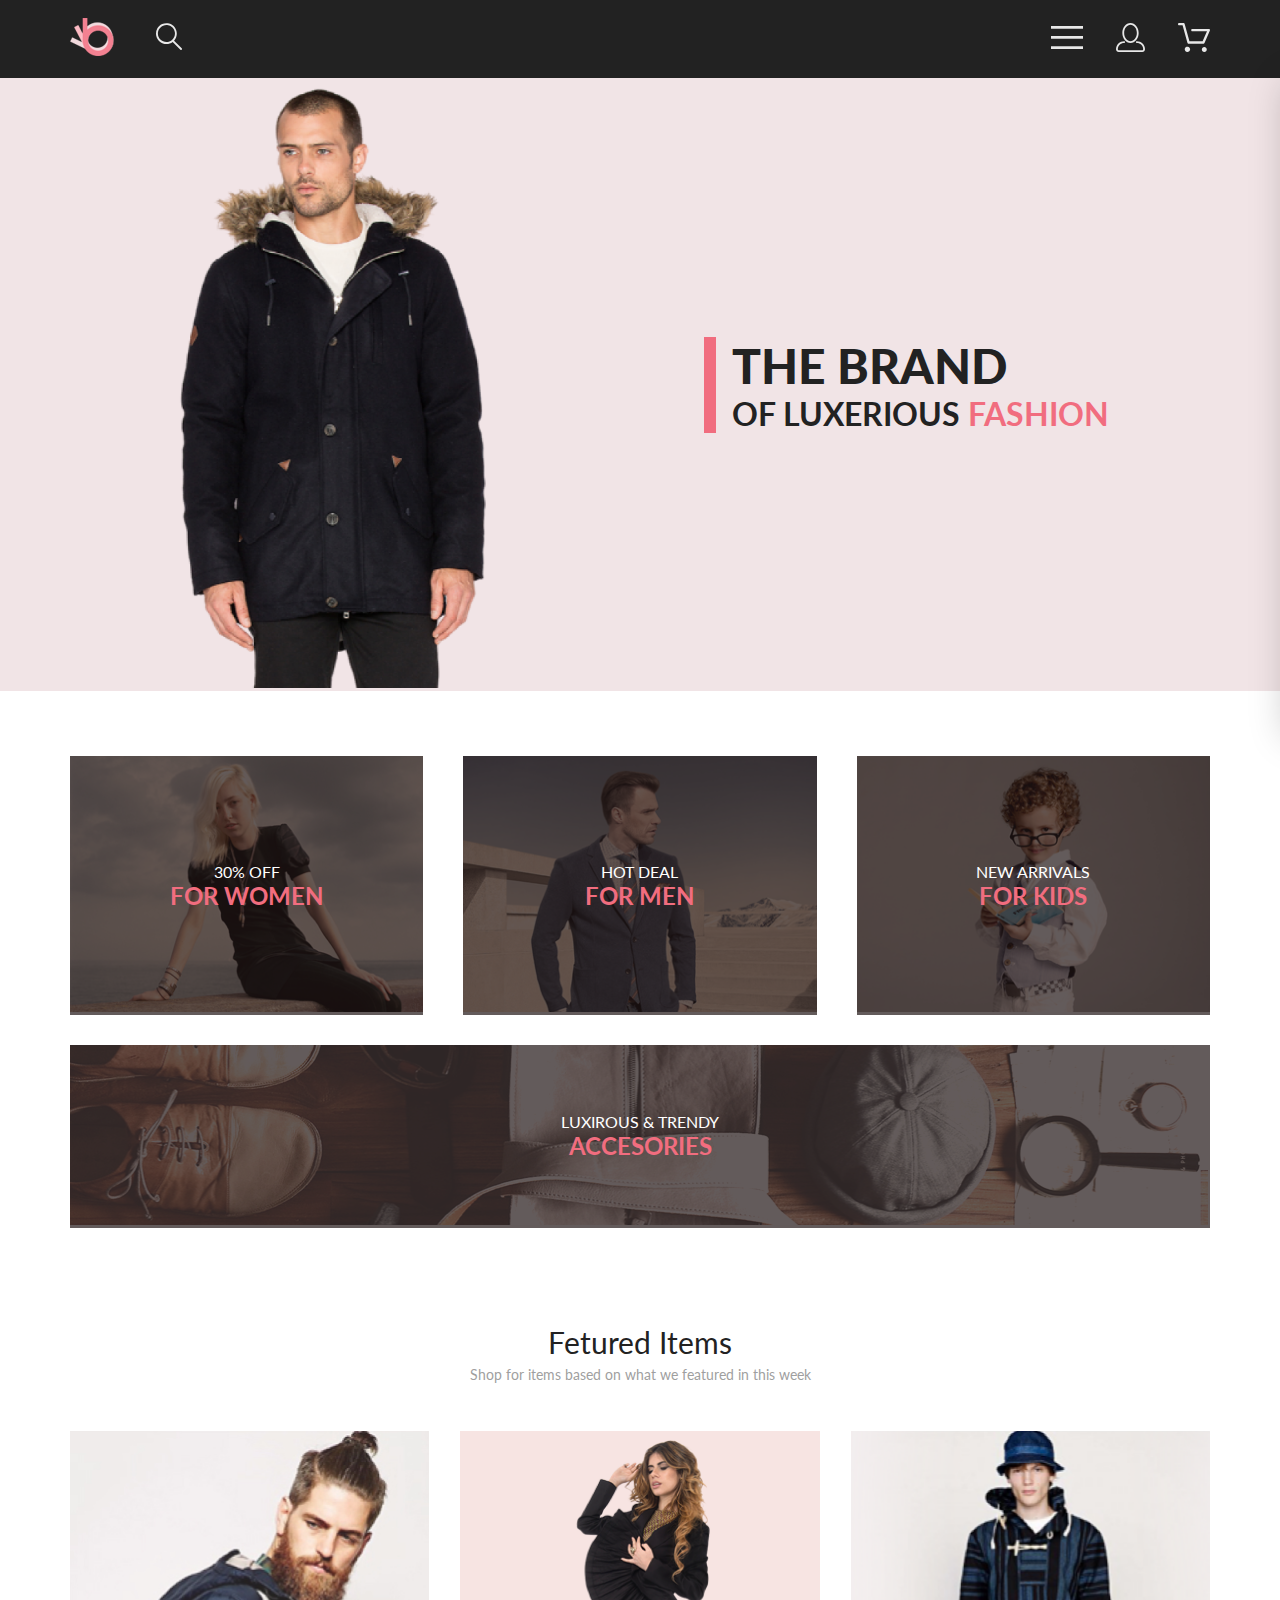
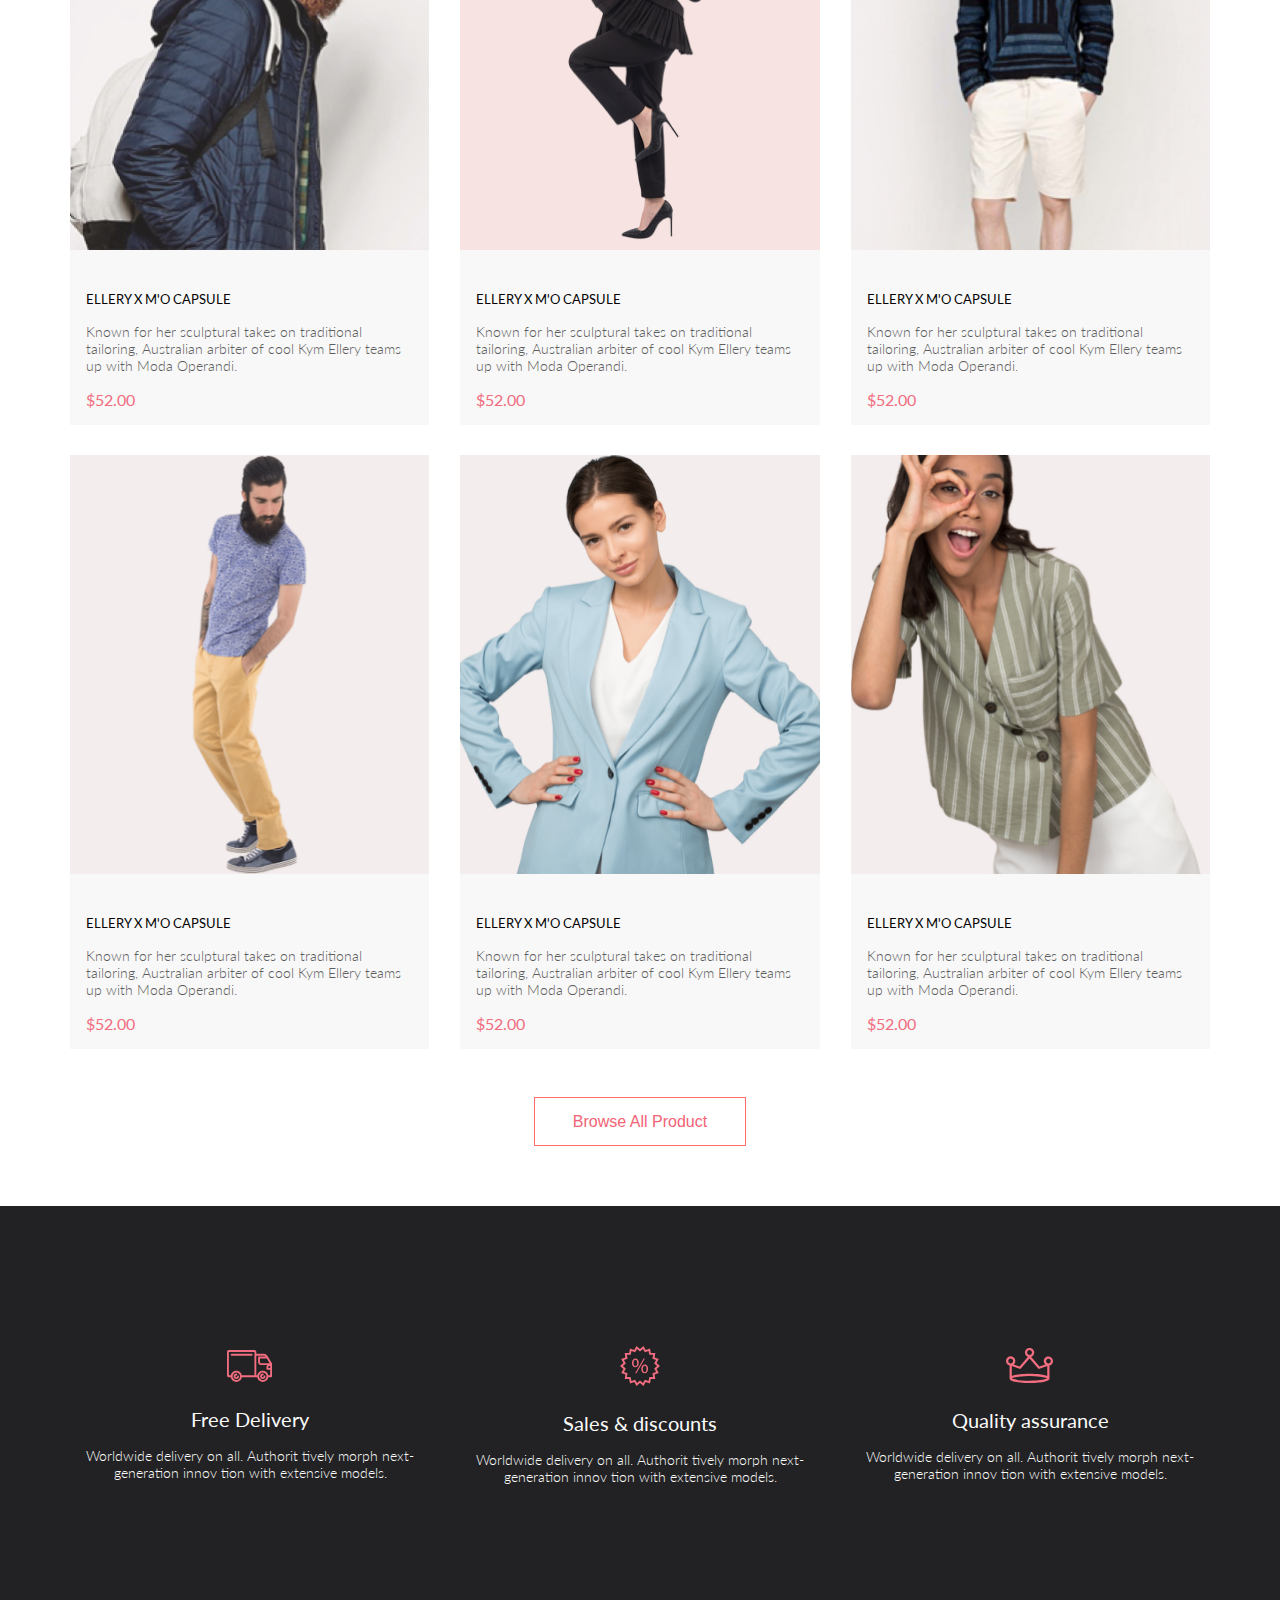
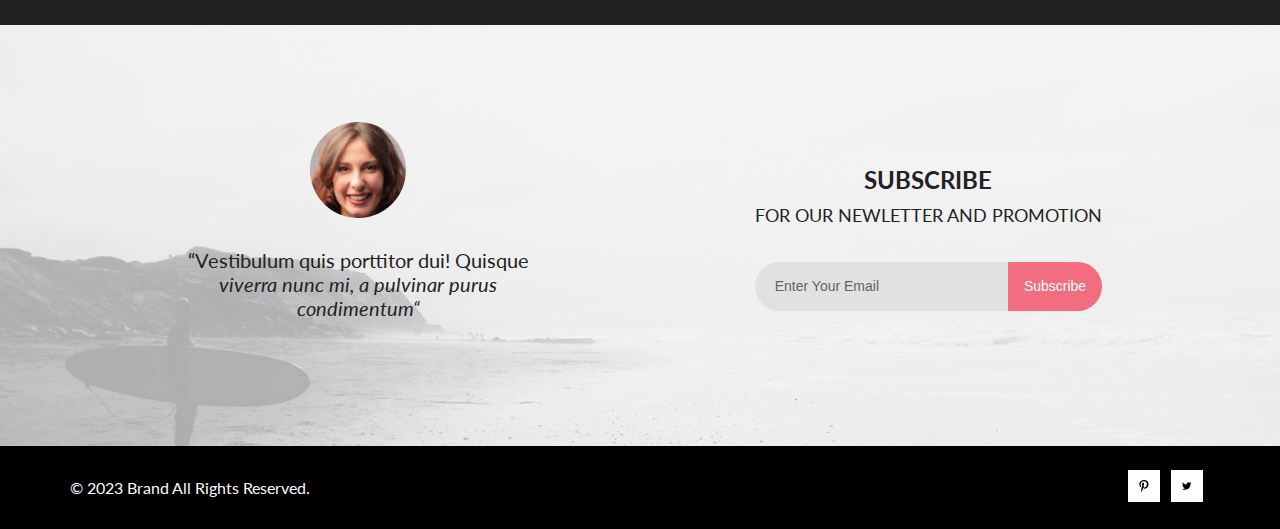
==== commit c370a547: "change validation mobile_menu" ====
--- a/index.html
+++ b/index.html
@@ -1,434 +1,336 @@
 <!DOCTYPE html>
 <html lang="en">
-  <head>
-    <link rel="preconnect" href="https://fonts.googleapis.com" />
-    <link rel="preconnect" href="https://fonts.gstatic.com" crossorigin />
-    <link
-      href="https://fonts.googleapis.com/css2?family=Lato:wght@300;400;700;900&display=swap"
-      rel="stylesheet"
-    />
-    <meta charset="UTF-8" />
-    <meta http-equiv="X-UA-Compatible" content="IE=edge" />
-    <meta name="viewport" content="width=device-width, initial-scale=1.0" />
-    <title>Document</title>
-    <link rel="stylesheet" href="styles/style.css" />
-  </head>
 
-  <body>
-    <div class="site">
-      <header class="header center">
-        <div class="header-left">
-          <a href="index.html" class="left-link"
-            ><img src="img/logo.png" alt="logo"
-          /></a>
-          <a href="#" class="left-link"
-            ><img src="img/search.svg" alt="search"
-          /></a>
-        </div>
-        <nav class="header-right">
-          <label for="header-check"
-            ><img src="img/menu.svg" alt="menu"
-          /></label>
-          <a href="registration.html" class="right-link link-display"
-            ><img src="img/reg.svg" alt="registration"
-          /></a>
-          <a href="cart.html" class="right-link link-display"
-            ><img src="img/shop.svg" alt="shop"
-          /></a>
-        </nav>
-        <input class="header-checkbox" type="checkbox" id="header-check" />
-        <div class="mobile-menu">
-          <h3 class="mobile-menu-heading">MENU</h3>
-          <div class="mobile-menu__box">
-            <div class="mobile-menu-item">
-              <a href="catalog.html" class="mobile-menu-title">MAN</a>
-              <ul class="mobile-menu-list">
-                <a href="registration.html" class="mobile-menu-link"
-                  ><li>Accessories</li></a
-                >
-                <a href="#" class="mobile-menu-link"><li>Bags</li></a
-                ><a href="#" class="mobile-menu-link"><li>Denim</li></a
-                ><a href="#" class="mobile-menu-link"><li>T-Shirts</li></a>
-              </ul>
+<head>
+  <link rel="preconnect" href="https://fonts.googleapis.com" />
+  <link rel="preconnect" href="https://fonts.gstatic.com" crossorigin />
+  <link href="https://fonts.googleapis.com/css2?family=Lato:wght@300;400;700;900&display=swap" rel="stylesheet" />
+  <meta charset="UTF-8" />
+  <meta http-equiv="X-UA-Compatible" content="IE=edge" />
+  <meta name="viewport" content="width=device-width, initial-scale=1.0" />
+  <title>Document</title>
+  <link rel="stylesheet" href="styles/style.css" />
+</head>
+
+<body>
+  <div class="site">
+    <header class="header center">
+      <div class="header-left">
+        <a href="index.html" class="left-link"><img src="img/logo.png" alt="logo" /></a>
+        <a href="#" class="left-link"><img src="img/search.svg" alt="search" /></a>
+      </div>
+      <nav class="header-right">
+        <label for="header-check"><img src="img/menu.svg" alt="menu" /></label>
+        <a href="registration.html" class="right-link link-display"><img src="img/reg.svg" alt="registration" /></a>
+        <a href="cart.html" class="right-link link-display"><img src="img/shop.svg" alt="shop" /></a>
+      </nav>
+      <input class="header-checkbox" type="checkbox" id="header-check" />
+      <div class="mobile-menu">
+        <h3 class="mobile-menu-heading">MENU</h3>
+        <div class="mobile-menu__box">
+          <div class="mobile-menu-item">
+            <a href="catalog.html" class="mobile-menu-title">MAN</a>
+            <ul class="mobile-menu-list">
+              <li><a href="registration.html" class="mobile-menu-link">Accessories</a></li>
+              <li><a href="#" class="mobile-menu-link">Bags</a></li>
+              <li><a href="#" class="mobile-menu-link">Denim</a></li>
+              <li><a href="#" class="mobile-menu-link">T-Shirts</a></li>
+            </ul>
+          </div>
+          <div class="mobile-menu-item">
+            <a href="product.html" class="mobile-menu-title">WOMAN</a>
+            <ul class="mobile-menu-list">
+              <li><a href="#" class="mobile-menu-link">Accessories</a></li>
+              <li><a href="#" class="mobile-menu-link">Jackets & Coats</a></li>
+              <li><a href="#" class="mobile-menu-link">Polos</a></li>
+              <li><a href="#" class="mobile-menu-link">T-Shirts</a></li>
+              <li><a href="#" class="mobile-menu-link">Shirts</a></li>
+            </ul>
+          </div>
+          <div class="mobile-menu-item">
+            <a href="catalog.html" class="mobile-menu-title">KIDS</a>
+            <ul class="mobile-menu-list">
+              <li><a href="#" class="mobile-menu-link">Accessories</a></li>
+              <li><a href="#" class="mobile-menu-link">Jackets & Coats</a></li>
+              <li><a href="#" class="mobile-menu-link">Polos</a></li>
+              <li><a href="#" class="mobile-menu-link">T-Shirts</a></li>
+              <li><a href="#" class="mobile-menu-link">Shirts</a></li>
+              <li><a href="#" class="mobile-menu-link">Bags</a></li>
+            </ul>
+          </div>
+        </div>
+      </div>
+    </header>
+    <div class="top center">
+      <div class="top-image">
+        <img src="img/top-image.png" alt="top image" />
+      </div>
+      <div class="top-content">
+        <div class="top-info">
+          <h1 class="title">THE BRAND</h1>
+          <h2 class="title-bottom">
+            OF LUXERIOUS <span class="title-span">FASHION</span>
+          </h2>
+        </div>
+      </div>
+    </div>
+    <section class="content center">
+      <div class="item">
+        <img class="item-image" src="img/for_women.png" alt="for women" />
+        <div class="item-info">
+          <p class="item-text">30% OFF</p>
+          <h3 class="item-title">FOR WOMEN</h3>
+        </div>
+      </div>
+      <div class="item">
+        <img class="item-image" src="img/for_men.png" alt="for men" />
+        <div class="item-info">
+          <p class="item-text">HOT DEAL</p>
+          <h3 class="item-title">FOR MEN</h3>
+        </div>
+      </div>
+      <div class="item">
+        <img class="item-image" src="img/for_kids.png" alt="for kids" />
+        <div class="item-info">
+          <p class="item-text">NEW ARRIVALS</p>
+          <h3 class="item-title">FOR KIDS</h3>
+        </div>
+      </div>
+      <div class="item item-big">
+        <img class="item-image" src="img/accesories.png" alt="accesories" />
+        <div class="item-info">
+          <p class="item-text">LUXIROUS & TRENDY</p>
+          <h3 class="item-title">ACCESORIES</h3>
+        </div>
+      </div>
+    </section>
+    <section class="shop-content center">
+      <div class="shop-info">
+        <h2 class="shop-title">Fetured Items</h2>
+        <p class="shop-text">
+          Shop for items based on what we featured in this week
+        </p>
+      </div>
+      <div class="shop-cards">
+        <div class="card">
+          <img class="image-card" src="img/figure1.jpg" alt="" />
+          <div class="card-info">
+            <a href="catalog.html" class="title-card">ELLERY X M'O CAPSULE</a>
+            <p class="card-text">
+              Known for her sculptural takes on traditional tailoring,
+              Australian arbiter of cool Kym Ellery teams up with Moda
+              Operandi.
+            </p>
+            <p class="card-price">$52.00</p>
+            <a href="cart.html" class="card-link card-link_index">
+              <svg width="27" height="25" viewBox="0 0 27 25" fill="none" xmlns="http://www.w3.org/2000/svg">
+                <path
+                  d="M21.8765 22.2662C21.9215 22.2549 21.9428 22.2339 21.9605 22.2129C21.9683 22.2037 21.9761 22.1946 21.9839 22.1855C22.0204 22.1438 22.0237 22.0553 22.0229 22.0105C22.0097 21.9044 21.9189 21.8315 21.8417 21.8315C21.838 21.8315 21.8341 21.8317 21.8317 21.8318C21.7536 21.8372 21.6658 21.9409 21.6724 22.0625C21.6818 22.1793 21.7679 22.2662 21.8397 22.2662H21.8765ZM8.22003 22.2599C8.31921 22.2599 8.39984 22.1655 8.39984 22.0496C8.39984 21.9341 8.31921 21.8401 8.22003 21.8401C8.12091 21.8401 8.04022 21.9341 8.04022 22.0496C8.04022 22.1655 8.12091 22.2599 8.22003 22.2599ZM21.9999 24.2662C21.9522 24.2662 21.8883 24.2662 21.8397 24.2662C20.7021 24.2662 19.7571 23.3545 19.677 22.198C19.5969 20.9929 20.4942 19.9183 21.6957 19.8364C21.7446 19.8331 21.7933 19.8315 21.8417 19.8315C22.9804 19.8315 23.9418 20.7324 24.0195 21.8884C24.051 22.4915 23.8746 23.0612 23.4903 23.5012C23.106 23.9575 22.5768 24.2177 21.9999 24.2662ZM8.22003 24.2599C7.01581 24.2599 6.04022 23.2709 6.04022 22.0496C6.04022 20.8291 7.01581 19.8401 8.22003 19.8401C9.42419 19.8401 10.3998 20.8291 10.3998 22.0496C10.3998 23.2709 9.42419 24.2599 8.22003 24.2599ZM21.1989 17.3938H9.13354C8.70062 17.3938 8.31635 17.1005 8.2038 16.6775L4.27802 2.24768H1.52222C0.993896 2.24768 0.561035 1.80859 0.561035 1.27039C0.561035 0.733032 0.993896 0.292969 1.52222 0.292969H4.99982C5.43182 0.292969 5.8161 0.586304 5.92859 1.01025L9.85443 15.4391H20.5581L24.1149 7.13379H12.2583C11.7291 7.13379 11.2962 6.69373 11.2962 6.15649C11.2962 5.61914 11.7291 5.17908 12.2583 5.17908H25.5891C25.9095 5.17908 26.2146 5.34192 26.3901 5.61914C26.5665 5.89539 26.5989 6.23743 26.4702 6.547L22.08 16.807C21.9198 17.1653 21.5832 17.3938 21.1989 17.3938Z"
+                  fill="white" />
+              </svg>
+              Add to Cart
+            </a>
+          </div>
+        </div>
+        <div class="card">
+          <img class="image-card" src="img/figure2.png" alt="" />
+          <div class="card-info">
+            <a href="catalog.html" class="title-card">ELLERY X M'O CAPSULE</a>
+            <p class="card-text">
+              Known for her sculptural takes on traditional tailoring,
+              Australian arbiter of cool Kym Ellery teams up with Moda
+              Operandi.
+            </p>
+            <p class="card-price">$52.00</p>
+            <a href="#" class="card-link card-link_index">
+              <svg width="27" height="25" viewBox="0 0 27 25" fill="none" xmlns="http://www.w3.org/2000/svg">
+                <path
+                  d="M21.8765 22.2662C21.9215 22.2549 21.9428 22.2339 21.9605 22.2129C21.9683 22.2037 21.9761 22.1946 21.9839 22.1855C22.0204 22.1438 22.0237 22.0553 22.0229 22.0105C22.0097 21.9044 21.9189 21.8315 21.8417 21.8315C21.838 21.8315 21.8341 21.8317 21.8317 21.8318C21.7536 21.8372 21.6658 21.9409 21.6724 22.0625C21.6818 22.1793 21.7679 22.2662 21.8397 22.2662H21.8765ZM8.22003 22.2599C8.31921 22.2599 8.39984 22.1655 8.39984 22.0496C8.39984 21.9341 8.31921 21.8401 8.22003 21.8401C8.12091 21.8401 8.04022 21.9341 8.04022 22.0496C8.04022 22.1655 8.12091 22.2599 8.22003 22.2599ZM21.9999 24.2662C21.9522 24.2662 21.8883 24.2662 21.8397 24.2662C20.7021 24.2662 19.7571 23.3545 19.677 22.198C19.5969 20.9929 20.4942 19.9183 21.6957 19.8364C21.7446 19.8331 21.7933 19.8315 21.8417 19.8315C22.9804 19.8315 23.9418 20.7324 24.0195 21.8884C24.051 22.4915 23.8746 23.0612 23.4903 23.5012C23.106 23.9575 22.5768 24.2177 21.9999 24.2662ZM8.22003 24.2599C7.01581 24.2599 6.04022 23.2709 6.04022 22.0496C6.04022 20.8291 7.01581 19.8401 8.22003 19.8401C9.42419 19.8401 10.3998 20.8291 10.3998 22.0496C10.3998 23.2709 9.42419 24.2599 8.22003 24.2599ZM21.1989 17.3938H9.13354C8.70062 17.3938 8.31635 17.1005 8.2038 16.6775L4.27802 2.24768H1.52222C0.993896 2.24768 0.561035 1.80859 0.561035 1.27039C0.561035 0.733032 0.993896 0.292969 1.52222 0.292969H4.99982C5.43182 0.292969 5.8161 0.586304 5.92859 1.01025L9.85443 15.4391H20.5581L24.1149 7.13379H12.2583C11.7291 7.13379 11.2962 6.69373 11.2962 6.15649C11.2962 5.61914 11.7291 5.17908 12.2583 5.17908H25.5891C25.9095 5.17908 26.2146 5.34192 26.3901 5.61914C26.5665 5.89539 26.5989 6.23743 26.4702 6.547L22.08 16.807C21.9198 17.1653 21.5832 17.3938 21.1989 17.3938Z"
+                  fill="white" />
+              </svg>
+              Add to Cart
+            </a>
+          </div>
+        </div>
+        <div class="card">
+          <img class="image-card" src="img/figure3.png" alt="" />
+          <div class="card-info">
+            <a href="catalog.html" class="title-card">ELLERY X M'O CAPSULE</a>
+            <p class="card-text">
+              Known for her sculptural takes on traditional tailoring,
+              Australian arbiter of cool Kym Ellery teams up with Moda
+              Operandi.
+            </p>
+            <p class="card-price">$52.00</p>
+            <a href="#" class="card-link card-link_index">
+              <svg width="27" height="25" viewBox="0 0 27 25" fill="none" xmlns="http://www.w3.org/2000/svg">
+                <path
+                  d="M21.8765 22.2662C21.9215 22.2549 21.9428 22.2339 21.9605 22.2129C21.9683 22.2037 21.9761 22.1946 21.9839 22.1855C22.0204 22.1438 22.0237 22.0553 22.0229 22.0105C22.0097 21.9044 21.9189 21.8315 21.8417 21.8315C21.838 21.8315 21.8341 21.8317 21.8317 21.8318C21.7536 21.8372 21.6658 21.9409 21.6724 22.0625C21.6818 22.1793 21.7679 22.2662 21.8397 22.2662H21.8765ZM8.22003 22.2599C8.31921 22.2599 8.39984 22.1655 8.39984 22.0496C8.39984 21.9341 8.31921 21.8401 8.22003 21.8401C8.12091 21.8401 8.04022 21.9341 8.04022 22.0496C8.04022 22.1655 8.12091 22.2599 8.22003 22.2599ZM21.9999 24.2662C21.9522 24.2662 21.8883 24.2662 21.8397 24.2662C20.7021 24.2662 19.7571 23.3545 19.677 22.198C19.5969 20.9929 20.4942 19.9183 21.6957 19.8364C21.7446 19.8331 21.7933 19.8315 21.8417 19.8315C22.9804 19.8315 23.9418 20.7324 24.0195 21.8884C24.051 22.4915 23.8746 23.0612 23.4903 23.5012C23.106 23.9575 22.5768 24.2177 21.9999 24.2662ZM8.22003 24.2599C7.01581 24.2599 6.04022 23.2709 6.04022 22.0496C6.04022 20.8291 7.01581 19.8401 8.22003 19.8401C9.42419 19.8401 10.3998 20.8291 10.3998 22.0496C10.3998 23.2709 9.42419 24.2599 8.22003 24.2599ZM21.1989 17.3938H9.13354C8.70062 17.3938 8.31635 17.1005 8.2038 16.6775L4.27802 2.24768H1.52222C0.993896 2.24768 0.561035 1.80859 0.561035 1.27039C0.561035 0.733032 0.993896 0.292969 1.52222 0.292969H4.99982C5.43182 0.292969 5.8161 0.586304 5.92859 1.01025L9.85443 15.4391H20.5581L24.1149 7.13379H12.2583C11.7291 7.13379 11.2962 6.69373 11.2962 6.15649C11.2962 5.61914 11.7291 5.17908 12.2583 5.17908H25.5891C25.9095 5.17908 26.2146 5.34192 26.3901 5.61914C26.5665 5.89539 26.5989 6.23743 26.4702 6.547L22.08 16.807C21.9198 17.1653 21.5832 17.3938 21.1989 17.3938Z"
+                  fill="white" />
+              </svg>
+              Add to Cart
+            </a>
+          </div>
+        </div>
+        <div class="card">
+          <img class="image-card" src="img/figure4.png" alt="" />
+          <div class="card-info">
+            <a href="catalog.html" class="title-card">ELLERY X M'O CAPSULE</a>
+            <p class="card-text">
+              Known for her sculptural takes on traditional tailoring,
+              Australian arbiter of cool Kym Ellery teams up with Moda
+              Operandi.
+            </p>
+            <p class="card-price">$52.00</p>
+            <a href="#" class="card-link card-link_index">
+              <svg width="27" height="25" viewBox="0 0 27 25" fill="none" xmlns="http://www.w3.org/2000/svg">
+                <path
+                  d="M21.8765 22.2662C21.9215 22.2549 21.9428 22.2339 21.9605 22.2129C21.9683 22.2037 21.9761 22.1946 21.9839 22.1855C22.0204 22.1438 22.0237 22.0553 22.0229 22.0105C22.0097 21.9044 21.9189 21.8315 21.8417 21.8315C21.838 21.8315 21.8341 21.8317 21.8317 21.8318C21.7536 21.8372 21.6658 21.9409 21.6724 22.0625C21.6818 22.1793 21.7679 22.2662 21.8397 22.2662H21.8765ZM8.22003 22.2599C8.31921 22.2599 8.39984 22.1655 8.39984 22.0496C8.39984 21.9341 8.31921 21.8401 8.22003 21.8401C8.12091 21.8401 8.04022 21.9341 8.04022 22.0496C8.04022 22.1655 8.12091 22.2599 8.22003 22.2599ZM21.9999 24.2662C21.9522 24.2662 21.8883 24.2662 21.8397 24.2662C20.7021 24.2662 19.7571 23.3545 19.677 22.198C19.5969 20.9929 20.4942 19.9183 21.6957 19.8364C21.7446 19.8331 21.7933 19.8315 21.8417 19.8315C22.9804 19.8315 23.9418 20.7324 24.0195 21.8884C24.051 22.4915 23.8746 23.0612 23.4903 23.5012C23.106 23.9575 22.5768 24.2177 21.9999 24.2662ZM8.22003 24.2599C7.01581 24.2599 6.04022 23.2709 6.04022 22.0496C6.04022 20.8291 7.01581 19.8401 8.22003 19.8401C9.42419 19.8401 10.3998 20.8291 10.3998 22.0496C10.3998 23.2709 9.42419 24.2599 8.22003 24.2599ZM21.1989 17.3938H9.13354C8.70062 17.3938 8.31635 17.1005 8.2038 16.6775L4.27802 2.24768H1.52222C0.993896 2.24768 0.561035 1.80859 0.561035 1.27039C0.561035 0.733032 0.993896 0.292969 1.52222 0.292969H4.99982C5.43182 0.292969 5.8161 0.586304 5.92859 1.01025L9.85443 15.4391H20.5581L24.1149 7.13379H12.2583C11.7291 7.13379 11.2962 6.69373 11.2962 6.15649C11.2962 5.61914 11.7291 5.17908 12.2583 5.17908H25.5891C25.9095 5.17908 26.2146 5.34192 26.3901 5.61914C26.5665 5.89539 26.5989 6.23743 26.4702 6.547L22.08 16.807C21.9198 17.1653 21.5832 17.3938 21.1989 17.3938Z"
+                  fill="white" />
+              </svg>
+              Add to Cart
+            </a>
+          </div>
+        </div>
+        <div class="card">
+          <img class="image-card" src="img/figure5.png" alt="" />
+          <div class="card-info">
+            <a href="catalog.html" class="title-card">ELLERY X M'O CAPSULE</a>
+            <p class="card-text">
+              Known for her sculptural takes on traditional tailoring,
+              Australian arbiter of cool Kym Ellery teams up with Moda
+              Operandi.
+            </p>
+            <p class="card-price">$52.00</p>
+            <a href="#" class="card-link card-link_index">
+              <svg width="27" height="25" viewBox="0 0 27 25" fill="none" xmlns="http://www.w3.org/2000/svg">
+                <path
+                  d="M21.8765 22.2662C21.9215 22.2549 21.9428 22.2339 21.9605 22.2129C21.9683 22.2037 21.9761 22.1946 21.9839 22.1855C22.0204 22.1438 22.0237 22.0553 22.0229 22.0105C22.0097 21.9044 21.9189 21.8315 21.8417 21.8315C21.838 21.8315 21.8341 21.8317 21.8317 21.8318C21.7536 21.8372 21.6658 21.9409 21.6724 22.0625C21.6818 22.1793 21.7679 22.2662 21.8397 22.2662H21.8765ZM8.22003 22.2599C8.31921 22.2599 8.39984 22.1655 8.39984 22.0496C8.39984 21.9341 8.31921 21.8401 8.22003 21.8401C8.12091 21.8401 8.04022 21.9341 8.04022 22.0496C8.04022 22.1655 8.12091 22.2599 8.22003 22.2599ZM21.9999 24.2662C21.9522 24.2662 21.8883 24.2662 21.8397 24.2662C20.7021 24.2662 19.7571 23.3545 19.677 22.198C19.5969 20.9929 20.4942 19.9183 21.6957 19.8364C21.7446 19.8331 21.7933 19.8315 21.8417 19.8315C22.9804 19.8315 23.9418 20.7324 24.0195 21.8884C24.051 22.4915 23.8746 23.0612 23.4903 23.5012C23.106 23.9575 22.5768 24.2177 21.9999 24.2662ZM8.22003 24.2599C7.01581 24.2599 6.04022 23.2709 6.04022 22.0496C6.04022 20.8291 7.01581 19.8401 8.22003 19.8401C9.42419 19.8401 10.3998 20.8291 10.3998 22.0496C10.3998 23.2709 9.42419 24.2599 8.22003 24.2599ZM21.1989 17.3938H9.13354C8.70062 17.3938 8.31635 17.1005 8.2038 16.6775L4.27802 2.24768H1.52222C0.993896 2.24768 0.561035 1.80859 0.561035 1.27039C0.561035 0.733032 0.993896 0.292969 1.52222 0.292969H4.99982C5.43182 0.292969 5.8161 0.586304 5.92859 1.01025L9.85443 15.4391H20.5581L24.1149 7.13379H12.2583C11.7291 7.13379 11.2962 6.69373 11.2962 6.15649C11.2962 5.61914 11.7291 5.17908 12.2583 5.17908H25.5891C25.9095 5.17908 26.2146 5.34192 26.3901 5.61914C26.5665 5.89539 26.5989 6.23743 26.4702 6.547L22.08 16.807C21.9198 17.1653 21.5832 17.3938 21.1989 17.3938Z"
+                  fill="white" />
+              </svg>
+              Add to Cart
+            </a>
+          </div>
+        </div>
+        <div class="card">
+          <img class="image-card" src="img/figure6.png" alt="" />
+          <div class="card-info">
+            <a href="catalog.html" class="title-card">ELLERY X M'O CAPSULE</a>
+            <p class="card-text">
+              Known for her sculptural takes on traditional tailoring,
+              Australian arbiter of cool Kym Ellery teams up with Moda
+              Operandi.
+            </p>
+            <p class="card-price">$52.00</p>
+            <a href="#" class="card-link card-link_index">
+              <svg width="27" height="25" viewBox="0 0 27 25" fill="none" xmlns="http://www.w3.org/2000/svg">
+                <path
+                  d="M21.8765 22.2662C21.9215 22.2549 21.9428 22.2339 21.9605 22.2129C21.9683 22.2037 21.9761 22.1946 21.9839 22.1855C22.0204 22.1438 22.0237 22.0553 22.0229 22.0105C22.0097 21.9044 21.9189 21.8315 21.8417 21.8315C21.838 21.8315 21.8341 21.8317 21.8317 21.8318C21.7536 21.8372 21.6658 21.9409 21.6724 22.0625C21.6818 22.1793 21.7679 22.2662 21.8397 22.2662H21.8765ZM8.22003 22.2599C8.31921 22.2599 8.39984 22.1655 8.39984 22.0496C8.39984 21.9341 8.31921 21.8401 8.22003 21.8401C8.12091 21.8401 8.04022 21.9341 8.04022 22.0496C8.04022 22.1655 8.12091 22.2599 8.22003 22.2599ZM21.9999 24.2662C21.9522 24.2662 21.8883 24.2662 21.8397 24.2662C20.7021 24.2662 19.7571 23.3545 19.677 22.198C19.5969 20.9929 20.4942 19.9183 21.6957 19.8364C21.7446 19.8331 21.7933 19.8315 21.8417 19.8315C22.9804 19.8315 23.9418 20.7324 24.0195 21.8884C24.051 22.4915 23.8746 23.0612 23.4903 23.5012C23.106 23.9575 22.5768 24.2177 21.9999 24.2662ZM8.22003 24.2599C7.01581 24.2599 6.04022 23.2709 6.04022 22.0496C6.04022 20.8291 7.01581 19.8401 8.22003 19.8401C9.42419 19.8401 10.3998 20.8291 10.3998 22.0496C10.3998 23.2709 9.42419 24.2599 8.22003 24.2599ZM21.1989 17.3938H9.13354C8.70062 17.3938 8.31635 17.1005 8.2038 16.6775L4.27802 2.24768H1.52222C0.993896 2.24768 0.561035 1.80859 0.561035 1.27039C0.561035 0.733032 0.993896 0.292969 1.52222 0.292969H4.99982C5.43182 0.292969 5.8161 0.586304 5.92859 1.01025L9.85443 15.4391H20.5581L24.1149 7.13379H12.2583C11.7291 7.13379 11.2962 6.69373 11.2962 6.15649C11.2962 5.61914 11.7291 5.17908 12.2583 5.17908H25.5891C25.9095 5.17908 26.2146 5.34192 26.3901 5.61914C26.5665 5.89539 26.5989 6.23743 26.4702 6.547L22.08 16.807C21.9198 17.1653 21.5832 17.3938 21.1989 17.3938Z"
+                  fill="white" />
+              </svg>
+              Add to Cart
+            </a>
+          </div>
+        </div>
+      </div>
+      <div class="button-flex">
+        <button class="card-button">
+          <a href="product.html">Browse All Product</a>
+        </button>
+      </div>
+    </section>
+    <section class="service center">
+      <div class="service-cards">
+        <div class="service-item">
+          <svg class="service-img" width="46" height="32" viewBox="0 0 46 32" fill="none"
+            xmlns="http://www.w3.org/2000/svg">
+            <path
+              d="M30.2868 27.2429H14.8098C14.6026 28.5509 13.9355 29.742 12.9285 30.6021C11.9215 31.4621 10.6406 31.9346 9.31633 31.9346C7.99203 31.9346 6.71117 31.4621 5.70415 30.6021C4.69713 29.742 4.03003 28.5509 3.82283 27.2429H1.88582C1.391 27.2397 0.91765 27.0404 0.569536 26.6887C0.221422 26.337 0.0269624 25.8618 0.0288259 25.3669V1.87695C0.0266969 1.38195 0.221028 0.906335 0.56917 0.554443C0.917313 0.202551 1.39082 0.00317363 1.88582 0H27.4368C27.9318 0.00317353 28.4051 0.202522 28.7531 0.554443C29.1011 0.906364 29.2952 1.38204 29.2928 1.87695V3.78198H36.4138C36.4942 3.78164 36.5742 3.79208 36.6518 3.81299C38.9518 4.01299 40.1088 5.2129 41.3288 7.2749L44.8878 13.3689C44.9727 13.5136 45.0176 13.6782 45.0178 13.8459V26.304C45.0189 26.5515 44.9216 26.7892 44.7475 26.9651C44.5733 27.141 44.3364 27.2406 44.0888 27.2419H41.2748C41.0676 28.5499 40.4005 29.741 39.3935 30.6011C38.3865 31.4611 37.1056 31.9336 35.7813 31.9336C34.457 31.9336 33.1762 31.4611 32.1691 30.6011C31.1621 29.741 30.495 28.5499 30.2878 27.2419L30.2868 27.2429ZM32.0648 26.304C32.0727 27.0369 32.2973 27.7511 32.7102 28.3567C33.1231 28.9623 33.706 29.4322 34.3854 29.7073C35.0649 29.9824 35.8105 30.0503 36.5284 29.9026C37.2464 29.7548 37.9046 29.398 38.4202 28.877C38.9358 28.3559 39.2857 27.6941 39.426 26.9746C39.5662 26.2551 39.4905 25.5103 39.2083 24.8337C38.9262 24.1572 38.4502 23.5794 37.8403 23.1729C37.2304 22.7663 36.5138 22.5491 35.7808 22.5488C34.7905 22.5552 33.8431 22.9543 33.1464 23.6582C32.4498 24.3621 32.0608 25.3136 32.0648 26.304ZM5.60085 26.304C5.60874 27.0369 5.83327 27.7511 6.2462 28.3567C6.65914 28.9623 7.24201 29.4322 7.92143 29.7073C8.60086 29.9824 9.34648 30.0503 10.0644 29.9026C10.7824 29.7548 11.4406 29.398 11.9562 28.877C12.4718 28.3559 12.8217 27.6941 12.962 26.9746C13.1022 26.2551 13.0265 25.5103 12.7443 24.8337C12.4622 24.1572 11.9862 23.5794 11.3763 23.1729C10.7664 22.7663 10.0498 22.5491 9.31682 22.5488C8.3263 22.5549 7.37866 22.9537 6.68181 23.6577C5.98496 24.3617 5.59585 25.3134 5.59984 26.304H5.60085ZM41.2728 25.366H43.1588V19.7478H40.4228C40.3002 19.7473 40.1789 19.7227 40.0659 19.6753C39.9528 19.6279 39.8502 19.5585 39.7639 19.4714C39.6776 19.3843 39.6094 19.281 39.563 19.1675C39.5167 19.054 39.4932 18.9324 39.4938 18.8098V16.9629C39.4935 16.2423 39.7691 15.5488 40.2638 15.0249H33.8848C33.8076 15.0248 33.7307 15.015 33.6558 14.9958C32.9511 14.933 32.2956 14.6081 31.819 14.0852C31.3423 13.5623 31.0793 12.8794 31.0818 12.1719V7.47192C31.0812 7.34927 31.1047 7.22758 31.151 7.11401C31.1973 7.00044 31.2656 6.89725 31.3519 6.81006C31.4381 6.72286 31.5407 6.6535 31.6538 6.60596C31.7669 6.55841 31.8882 6.53361 32.0108 6.53296H38.4938C38.1495 6.21428 37.7421 5.97123 37.2981 5.81982C36.854 5.66842 36.3831 5.61187 35.9158 5.65381H29.2928V25.3618H30.2868C30.494 24.0538 31.1611 22.8627 32.1682 22.0027C33.1752 21.1426 34.456 20.6702 35.7803 20.6702C37.1046 20.6702 38.3855 21.1426 39.3925 22.0027C40.3995 22.8627 41.0666 24.0538 41.2738 25.3618L41.2728 25.366ZM14.8088 25.366H27.4358V1.87598H1.88582V25.366H3.82283C4.03003 24.058 4.69713 22.8666 5.70415 22.0066C6.71117 21.1465 7.99203 20.6741 9.31633 20.6741C10.6406 20.6741 11.9215 21.1465 12.9285 22.0066C13.9355 22.8666 14.6026 24.058 14.8098 25.366H14.8088ZM41.3508 16.9658V17.875H43.1588V16.0278H42.2798C42.033 16.0294 41.7968 16.1288 41.6229 16.304C41.449 16.4792 41.3516 16.716 41.3518 16.9629L41.3508 16.9658ZM32.9378 12.1738C32.9368 12.4263 33.0359 12.6691 33.2134 12.8486C33.3909 13.0282 33.6324 13.13 33.8848 13.1318C33.9487 13.1316 34.0124 13.1384 34.0748 13.1519H42.5998L39.8339 8.41602H32.9338L32.9378 12.1738ZM33.0308 26.3059C33.0279 25.5734 33.3157 24.8695 33.8311 24.3489C34.3464 23.8283 35.0473 23.5333 35.7798 23.5288C36.0286 23.5288 36.2672 23.6278 36.4431 23.8037C36.619 23.9796 36.7178 24.218 36.7178 24.4668C36.7178 24.7156 36.619 24.9542 36.4431 25.1301C36.2672 25.306 36.0286 25.4048 35.7798 25.4048C35.6015 25.4032 35.4267 25.4548 35.2777 25.5527C35.1286 25.6507 35.012 25.7905 34.9427 25.9548C34.8733 26.1191 34.8544 26.3005 34.8882 26.4756C34.922 26.6507 35.0071 26.8118 35.1326 26.9385C35.2582 27.0651 35.4185 27.1516 35.5933 27.187C35.7681 27.2224 35.9494 27.2051 36.1144 27.1372C36.2793 27.0693 36.4203 26.9538 36.5196 26.8057C36.6188 26.6575 36.6718 26.4833 36.6718 26.3049C36.6718 26.0587 36.7696 25.8226 36.9438 25.6484C37.1179 25.4743 37.3541 25.3765 37.6003 25.3765C37.8466 25.3765 38.0828 25.4743 38.2569 25.6484C38.431 25.8226 38.5288 26.0587 38.5288 26.3049C38.5288 27.0343 38.2391 27.7338 37.7234 28.2495C37.2077 28.7652 36.5082 29.0549 35.7788 29.0549C35.0495 29.0549 34.35 28.7652 33.8343 28.2495C33.3186 27.7338 33.0288 27.0343 33.0288 26.3049L33.0308 26.3059ZM6.56682 26.3059C6.56389 25.5734 6.85171 24.8695 7.36708 24.3489C7.88245 23.8283 8.58329 23.5333 9.31584 23.5288C9.56462 23.5288 9.8032 23.6278 9.97911 23.8037C10.155 23.9796 10.2538 24.218 10.2538 24.4668C10.2538 24.7156 10.155 24.9542 9.97911 25.1301C9.8032 25.306 9.56462 25.4048 9.31584 25.4048C9.13751 25.4032 8.9627 25.4548 8.81365 25.5527C8.66459 25.6507 8.548 25.7905 8.47865 25.9548C8.40931 26.1191 8.39033 26.3005 8.42415 26.4756C8.45797 26.6507 8.54305 26.8118 8.6686 26.9385C8.79414 27.0651 8.95449 27.1516 9.12929 27.187C9.30409 27.2224 9.48546 27.2051 9.65038 27.1372C9.8153 27.0693 9.95634 26.9538 10.0556 26.8057C10.1548 26.6575 10.2078 26.4833 10.2078 26.3049C10.2078 26.0587 10.3057 25.8226 10.4798 25.6484C10.6539 25.4743 10.8901 25.3765 11.1363 25.3765C11.3826 25.3765 11.6188 25.4743 11.7929 25.6484C11.967 25.8226 12.0648 26.0587 12.0648 26.3049C12.0648 27.0343 11.7751 27.7338 11.2594 28.2495C10.7437 28.7652 10.0442 29.0549 9.31484 29.0549C8.58549 29.0549 7.88601 28.7652 7.37029 28.2495C6.85456 27.7338 6.56484 27.0343 6.56484 26.3049L6.56682 26.3059ZM4.70885 5.65991C4.46008 5.65991 4.22149 5.56116 4.04558 5.38525C3.86967 5.20934 3.77083 4.9707 3.77083 4.72192C3.77083 4.47315 3.86967 4.2345 4.04558 4.05859C4.22149 3.88268 4.46008 3.78394 4.70885 3.78394H24.6088C24.8576 3.78394 25.0962 3.88268 25.2721 4.05859C25.448 4.2345 25.5468 4.47315 25.5468 4.72192C25.5468 4.9707 25.448 5.20934 25.2721 5.38525C25.0962 5.56116 24.8576 5.65991 24.6088 5.65991H4.70885Z"
+              fill="#F16D7F" />
+          </svg>
+          <h3 class="service-heading">Free Delivery</h3>
+          <p class="service-text">
+            Worldwide delivery on all. Authorit tively morph next-generation
+            innov tion with extensive models.
+          </p>
+        </div>
+        <div class="service-item">
+          <svg class="service-img" width="40" height="40" viewBox="0 0 40 40" fill="none"
+            xmlns="http://www.w3.org/2000/svg">
+            <path
+              d="M19.9939 37.0239L16.5229 39.9238L14.2349 36.0039L9.99487 37.5159L9.17285 33.0359L4.67987 32.991L5.41187 28.491L1.20386 26.8909L3.41388 22.925L-0.00012207 19.96L3.41187 16.9929L1.2019 13.0278L5.41089 11.428L4.67786 6.93286L9.17188 6.88892L9.9939 2.40894L14.2339 3.91992L16.5219 0L19.9929 2.8999L23.4639 0L25.7529 3.9209L29.9929 2.40894L30.8139 6.88989L35.3079 6.93481L34.5759 11.4299L38.7839 13.03L36.5739 16.9958L39.9859 19.9609L36.5739 22.928L38.7829 26.894L34.5739 28.4939L35.3069 32.988L30.8119 33.033L29.9909 37.5139L25.7529 36.0029L23.4639 39.9229L19.9939 37.0239ZM21.1999 35.541L22.9609 37.012L24.1219 35.022L24.9139 33.666L26.3819 34.189L28.5329 34.957L28.9499 32.6838L29.2349 31.1289L30.7959 31.113L33.0779 31.092L32.7059 28.8098L32.4519 27.25L33.9109 26.696L36.0449 25.8828L34.9249 23.873L34.1589 22.498L35.3419 21.4709L37.0759 19.9609L35.3429 18.4609L34.1599 17.4319L34.9259 16.0559L36.0469 14.0449L33.9129 13.2339L32.4539 12.6809L32.7089 11.1208L33.0809 8.83984L30.7989 8.81689L29.2389 8.80103L28.9539 7.24683L28.5379 4.97388L26.3859 5.74097L24.9179 6.26392L24.1249 4.90698L22.9629 2.91699L21.2009 4.38794L19.9958 5.39282L18.7909 4.38794L17.0299 2.91699L15.8689 4.90601L15.0769 6.26294L13.6078 5.73999L11.4579 4.97192L11.0399 7.24585L10.7549 8.80005L9.19489 8.81592L6.91388 8.83789L7.28589 11.1199L7.53986 12.678L6.08087 13.2329L3.94586 14.0439L5.06689 16.0549L5.83289 17.4299L4.6499 18.459L2.91589 19.967L4.64886 21.4739L5.83185 22.5029L5.06586 23.8779L3.94489 25.8879L6.07788 26.698L7.5379 27.2529L7.2829 28.812L6.91187 31.0959L9.19287 31.1189L10.7529 31.135L11.0379 32.6899L11.4549 34.9619L13.6069 34.1948L15.0759 33.6719L15.8679 35.0288L17.0299 37.019L18.7909 35.5479L19.9958 34.543L21.1999 35.541ZM21.3179 23.02C21.3179 20.093 22.8829 18.4648 24.7769 18.4648C26.7829 18.4648 28.0769 20.0279 28.0769 22.7949C28.0769 25.8539 26.4919 27.3718 24.6619 27.3718C22.8829 27.3718 21.3379 25.922 21.3179 23.02ZM22.8389 22.9319C22.8159 24.7829 23.5209 26.1899 24.7109 26.1899C25.9879 26.1899 26.5609 24.8049 26.5609 22.8899C26.5609 21.1249 26.0539 19.6528 24.7109 19.6528C23.4999 19.6488 22.8389 21.1029 22.8389 22.9309V22.9319ZM15.1938 27.332L23.6089 12.613H24.8419L16.4269 27.332H15.1938ZM11.9789 16.99C11.9789 14.09 13.5419 12.458 15.4369 12.458C17.4369 12.458 18.7629 14.022 18.7629 16.79C18.7629 19.848 17.1769 21.365 15.3269 21.365C13.5439 21.365 11.9999 19.915 11.9789 16.991V16.99ZM13.5209 16.9238C13.4769 18.7748 14.1618 20.1809 15.3708 20.1829C16.6479 20.1829 17.2209 18.7988 17.2209 16.8828C17.2209 15.1168 16.7139 13.645 15.3708 13.645C14.1618 13.642 13.5209 15.092 13.5209 16.925V16.9238Z"
+              fill="#F16D7F" />
+          </svg>
+          <h3 class="service-heading">Sales & discounts</h3>
+          <p class="service-text">
+            Worldwide delivery on all. Authorit tively morph next-generation
+            innov tion with extensive models.
+          </p>
+        </div>
+        <div class="service-item">
+          <svg class="service-img" width="48" height="35" viewBox="0 0 48 35" fill="none"
+            xmlns="http://www.w3.org/2000/svg">
+            <path
+              d="M42.393 8.53564C41.1766 8.52335 40.0049 8.99349 39.1342 9.84302C38.2635 10.6925 37.7647 11.8522 37.747 13.0686C37.7501 13.7086 37.8911 14.3405 38.1603 14.9211C38.4295 15.5018 38.8206 16.0176 39.3071 16.4336L33.4471 18.4888L25.1081 8.80566C26.0034 8.50693 26.7831 7.93646 27.3388 7.17358C27.8945 6.41071 28.1983 5.49331 28.2081 4.54956C28.1828 3.33432 27.6824 2.17743 26.814 1.3269C25.9457 0.476377 24.7785 0 23.563 0C22.3475 0 21.1804 0.476377 20.3121 1.3269C19.4437 2.17743 18.9432 3.33432 18.918 4.54956C18.9277 5.48395 19.2253 6.39274 19.7702 7.15186C20.3151 7.91097 21.0809 8.48368 21.9631 8.79175L13.611 18.4917L7.7531 16.4368C8.23917 16.0206 8.62989 15.5045 8.89873 14.9238C9.16757 14.3432 9.30822 13.7116 9.31108 13.0718C9.33412 12.195 9.10852 11.3296 8.66045 10.5757C8.21238 9.82172 7.56009 9.2099 6.77898 8.81104C5.99787 8.41217 5.11986 8.2424 4.24639 8.32153C3.37291 8.40067 2.53965 8.72555 1.84295 9.2583C1.14624 9.79105 0.614525 10.5101 0.309254 11.3323C0.00398245 12.1545 -0.0623783 13.0462 0.117848 13.9045C0.298073 14.7629 0.717494 15.5526 1.32769 16.1826C1.93788 16.8126 2.71394 17.2571 3.56609 17.4646V29.7556C3.57345 29.8376 3.59015 29.9184 3.61602 29.9966C3.58308 30.1233 3.56636 30.2538 3.56609 30.3848C3.56609 34.7968 21.485 34.9268 23.528 34.9268C25.571 34.9268 43.49 34.7978 43.49 30.3848C43.4893 30.2539 43.4725 30.1234 43.44 29.9966C43.4676 29.9189 43.4845 29.8379 43.49 29.7556V17.4646C44.5889 17.2244 45.5587 16.5828 46.2094 15.6653C46.8601 14.7478 47.1449 13.6204 47.0082 12.5039C46.8715 11.3874 46.323 10.3621 45.4701 9.62866C44.6173 8.89526 43.5214 8.50653 42.397 8.53857L42.393 8.53564ZM21.174 4.55176C21.1625 4.07755 21.2926 3.61062 21.5477 3.21069C21.8027 2.81076 22.1712 2.49591 22.606 2.3064C23.0408 2.11688 23.5223 2.06132 23.9889 2.14673C24.4555 2.23214 24.8861 2.45463 25.2256 2.78589C25.5652 3.11715 25.7982 3.542 25.8951 4.00635C25.9919 4.4707 25.9482 4.95345 25.7695 5.39282C25.5907 5.8322 25.2851 6.20831 24.8915 6.47314C24.498 6.73798 24.0345 6.8795 23.5601 6.87964C22.9354 6.88605 22.3335 6.64481 21.8863 6.2085C21.4391 5.77218 21.183 5.17647 21.174 4.55176ZM13.584 20.8276C13.801 20.9026 14.0353 20.9113 14.2573 20.8525C14.4792 20.7938 14.6786 20.6701 14.83 20.4976L23.5301 10.3977L32.23 20.4976C32.3812 20.6702 32.5804 20.7938 32.8022 20.8528C33.0239 20.9117 33.2581 20.9033 33.475 20.8286L41.2331 18.1038V28.0408C36.3481 25.9188 25.124 25.8406 23.533 25.8406C21.942 25.8406 10.7141 25.9198 5.83306 28.0408V18.1038L13.584 20.8276ZM23.527 32.7166C14.827 32.7166 9.27802 31.7057 6.97002 30.8547C6.61895 30.7373 6.28322 30.578 5.97002 30.3806C6.69202 29.8596 9.03109 29.1487 12.9361 28.6487C19.9715 27.844 27.0756 27.844 34.111 28.6487C38.011 29.1487 40.3561 29.8596 41.0761 30.3806C40.7654 30.5794 40.4312 30.7388 40.0811 30.8547C37.7791 31.7037 32.235 32.7166 23.527 32.7166ZM2.28008 13.0686C2.26895 12.5945 2.39939 12.1279 2.65471 11.7283C2.91003 11.3286 3.27866 11.0139 3.71355 10.8247C4.14844 10.6355 4.62977 10.5801 5.09624 10.6658C5.56271 10.7514 5.99313 10.9743 6.33245 11.3057C6.67176 11.637 6.90458 12.0618 7.00127 12.5261C7.09797 12.9904 7.05412 13.4731 6.87529 13.9124C6.69647 14.3516 6.39074 14.7277 5.99724 14.9924C5.60374 15.2572 5.14033 15.3986 4.66607 15.3987C4.04091 15.4054 3.43856 15.1638 2.99126 14.7271C2.54396 14.2903 2.28825 13.6937 2.28008 13.0686ZM42.393 15.3987C41.935 15.3875 41.4906 15.2414 41.1152 14.9788C40.7398 14.7162 40.4501 14.3487 40.2825 13.9224C40.1149 13.496 40.0768 13.0297 40.1729 12.5818C40.269 12.1339 40.4952 11.7241 40.8229 11.4041C41.1507 11.084 41.5656 10.8677 42.0157 10.7822C42.4658 10.6968 42.931 10.7459 43.3533 10.9236C43.7756 11.1013 44.1361 11.3997 44.3897 11.7812C44.6433 12.1628 44.7788 12.6105 44.7791 13.0686C44.7704 13.6935 44.5144 14.2895 44.0672 14.7261C43.62 15.1626 43.0179 15.4041 42.393 15.3977V15.3987Z"
+              fill="#F16D7F" />
+          </svg>
+          <h3 class="service-heading">Quality assurance</h3>
+          <p class="service-text">
+            Worldwide delivery on all. Authorit tively morph next-generation
+            innov tion with extensive models.
+          </p>
+        </div>
+      </div>
+    </section>
+    <footer>
+      <section class="subscribe center">
+        <div class="subscribe-flex">
+          <figure class="left-position">
+            <img src="img/face.png" alt="face" />
+            <figcaption>
+              <p class="text-image">
+                “Vestibulum quis porttitor dui! Quisque
+                <span class="text-image-span">
+                  viverra nunc mi, a pulvinar purus condimentum“
+                </span>
+              </p>
+            </figcaption>
+          </figure>
+          <div class="right-position">
+            <h2 class="subscribe-heading">SUBSCRIBE</h2>
+            <p class="subscribe-text">FOR OUR NEWLETTER AND PROMOTION</p>
+            <div class="submit">
+              <form class="form" action="#">
+                <input required class="input-email" type="email" placeholder="Enter Your Email" style="outline: none" />
+                <button class="button-subscribe" type="submit">
+                  Subscribe
+                </button>
+              </form>
             </div>
-            <div class="mobile-menu-item">
-              <a href="product.html" class="mobile-menu-title">WOMAN</a>
-              <ul class="mobile-menu-list">
-                <a href="#" class="mobile-menu-link"><li>Accessories</li></a>
-                <a href="#" class="mobile-menu-link"><li>Jackets & Coats</li></a
-                ><a href="#" class="mobile-menu-link"><li>Polos</li></a>
-                <a href="#" class="mobile-menu-link"><li>T-Shirts</li></a>
-                <a href="#" class="mobile-menu-link"><li>Shirts</li></a>
-              </ul>
-            </div>
-            <div class="mobile-menu-item">
-              <a href="catalog.html" class="mobile-menu-title">KIDS</a>
-              <ul class="mobile-menu-list">
-                <a href="#" class="mobile-menu-link"><li>Accessories</li></a>
-                <a href="#" class="mobile-menu-link"><li>Jackets & Coats</li></a
-                ><a href="#" class="mobile-menu-link"><li>Polos</li></a
-                ><a href="#" class="mobile-menu-link"><li>T-Shirts</li></a
-                ><a href="#" class="mobile-menu-link"><li>Shirts</li></a
-                ><a href="#" class="mobile-menu-link"><li>Bags</li></a>
-              </ul>
-            </div>
-          </div>
-        </div>
-      </header>
-      <div class="top center">
-        <div class="top-image">
-          <img src="img/top-image.png" alt="top image" />
-        </div>
-        <div class="top-content">
-          <div class="top-info">
-            <h1 class="title">THE BRAND</h1>
-            <h2 class="title-bottom">
-              OF LUXERIOUS <span class="title-span">FASHION</span>
-            </h2>
-          </div>
-        </div>
-      </div>
-      <section class="content center">
-        <div class="item">
-          <img class="item-image" src="img/for_women.png" alt="for women" />
-          <div class="item-info">
-            <p class="item-text">30% OFF</p>
-            <h3 class="item-title">FOR WOMEN</h3>
-          </div>
-        </div>
-        <div class="item">
-          <img class="item-image" src="img/for_men.png" alt="for men" />
-          <div class="item-info">
-            <p class="item-text">HOT DEAL</p>
-            <h3 class="item-title">FOR MEN</h3>
-          </div>
-        </div>
-        <div class="item">
-          <img class="item-image" src="img/for_kids.png" alt="for kids" />
-          <div class="item-info">
-            <p class="item-text">NEW ARRIVALS</p>
-            <h3 class="item-title">FOR KIDS</h3>
-          </div>
-        </div>
-        <div class="item item-big">
-          <img class="item-image" src="img/accesories.png" alt="accesories" />
-          <div class="item-info">
-            <p class="item-text">LUXIROUS & TRENDY</p>
-            <h3 class="item-title">ACCESORIES</h3>
           </div>
         </div>
       </section>
-      <section class="shop-content center">
-        <div class="shop-info">
-          <h2 class="shop-title">Fetured Items</h2>
-          <p class="shop-text">
-            Shop for items based on what we featured in this week
-          </p>
-        </div>
-        <div class="shop-cards">
-          <div class="card">
-            <img class="image-card" src="img/figure1.jpg" alt="" />
-            <div class="card-info">
-              <a href="catalog.html" class="title-card">ELLERY X M'O CAPSULE</a>
-              <p class="card-text">
-                Known for her sculptural takes on traditional tailoring,
-                Australian arbiter of cool Kym Ellery teams up with Moda
-                Operandi.
-              </p>
-              <p class="card-price">$52.00</p>
-              <a href="cart.html" class="card-link card-link_index">
-                <svg
-                  width="27"
-                  height="25"
-                  viewBox="0 0 27 25"
-                  fill="none"
-                  xmlns="http://www.w3.org/2000/svg"
-                >
-                  <path
-                    d="M21.8765 22.2662C21.9215 22.2549 21.9428 22.2339 21.9605 22.2129C21.9683 22.2037 21.9761 22.1946 21.9839 22.1855C22.0204 22.1438 22.0237 22.0553 22.0229 22.0105C22.0097 21.9044 21.9189 21.8315 21.8417 21.8315C21.838 21.8315 21.8341 21.8317 21.8317 21.8318C21.7536 21.8372 21.6658 21.9409 21.6724 22.0625C21.6818 22.1793 21.7679 22.2662 21.8397 22.2662H21.8765ZM8.22003 22.2599C8.31921 22.2599 8.39984 22.1655 8.39984 22.0496C8.39984 21.9341 8.31921 21.8401 8.22003 21.8401C8.12091 21.8401 8.04022 21.9341 8.04022 22.0496C8.04022 22.1655 8.12091 22.2599 8.22003 22.2599ZM21.9999 24.2662C21.9522 24.2662 21.8883 24.2662 21.8397 24.2662C20.7021 24.2662 19.7571 23.3545 19.677 22.198C19.5969 20.9929 20.4942 19.9183 21.6957 19.8364C21.7446 19.8331 21.7933 19.8315 21.8417 19.8315C22.9804 19.8315 23.9418 20.7324 24.0195 21.8884C24.051 22.4915 23.8746 23.0612 23.4903 23.5012C23.106 23.9575 22.5768 24.2177 21.9999 24.2662ZM8.22003 24.2599C7.01581 24.2599 6.04022 23.2709 6.04022 22.0496C6.04022 20.8291 7.01581 19.8401 8.22003 19.8401C9.42419 19.8401 10.3998 20.8291 10.3998 22.0496C10.3998 23.2709 9.42419 24.2599 8.22003 24.2599ZM21.1989 17.3938H9.13354C8.70062 17.3938 8.31635 17.1005 8.2038 16.6775L4.27802 2.24768H1.52222C0.993896 2.24768 0.561035 1.80859 0.561035 1.27039C0.561035 0.733032 0.993896 0.292969 1.52222 0.292969H4.99982C5.43182 0.292969 5.8161 0.586304 5.92859 1.01025L9.85443 15.4391H20.5581L24.1149 7.13379H12.2583C11.7291 7.13379 11.2962 6.69373 11.2962 6.15649C11.2962 5.61914 11.7291 5.17908 12.2583 5.17908H25.5891C25.9095 5.17908 26.2146 5.34192 26.3901 5.61914C26.5665 5.89539 26.5989 6.23743 26.4702 6.547L22.08 16.807C21.9198 17.1653 21.5832 17.3938 21.1989 17.3938Z"
-                    fill="white"
-                  />
-                </svg>
-                Add to Cart
-              </a>
-            </div>
-          </div>
-          <div class="card">
-            <img class="image-card" src="img/figure2.png" alt="" />
-            <div class="card-info">
-              <a href="catalog.html" class="title-card">ELLERY X M'O CAPSULE</a>
-              <p class="card-text">
-                Known for her sculptural takes on traditional tailoring,
-                Australian arbiter of cool Kym Ellery teams up with Moda
-                Operandi.
-              </p>
-              <p class="card-price">$52.00</p>
-              <a href="#" class="card-link card-link_index">
-                <svg
-                  width="27"
-                  height="25"
-                  viewBox="0 0 27 25"
-                  fill="none"
-                  xmlns="http://www.w3.org/2000/svg"
-                >
-                  <path
-                    d="M21.8765 22.2662C21.9215 22.2549 21.9428 22.2339 21.9605 22.2129C21.9683 22.2037 21.9761 22.1946 21.9839 22.1855C22.0204 22.1438 22.0237 22.0553 22.0229 22.0105C22.0097 21.9044 21.9189 21.8315 21.8417 21.8315C21.838 21.8315 21.8341 21.8317 21.8317 21.8318C21.7536 21.8372 21.6658 21.9409 21.6724 22.0625C21.6818 22.1793 21.7679 22.2662 21.8397 22.2662H21.8765ZM8.22003 22.2599C8.31921 22.2599 8.39984 22.1655 8.39984 22.0496C8.39984 21.9341 8.31921 21.8401 8.22003 21.8401C8.12091 21.8401 8.04022 21.9341 8.04022 22.0496C8.04022 22.1655 8.12091 22.2599 8.22003 22.2599ZM21.9999 24.2662C21.9522 24.2662 21.8883 24.2662 21.8397 24.2662C20.7021 24.2662 19.7571 23.3545 19.677 22.198C19.5969 20.9929 20.4942 19.9183 21.6957 19.8364C21.7446 19.8331 21.7933 19.8315 21.8417 19.8315C22.9804 19.8315 23.9418 20.7324 24.0195 21.8884C24.051 22.4915 23.8746 23.0612 23.4903 23.5012C23.106 23.9575 22.5768 24.2177 21.9999 24.2662ZM8.22003 24.2599C7.01581 24.2599 6.04022 23.2709 6.04022 22.0496C6.04022 20.8291 7.01581 19.8401 8.22003 19.8401C9.42419 19.8401 10.3998 20.8291 10.3998 22.0496C10.3998 23.2709 9.42419 24.2599 8.22003 24.2599ZM21.1989 17.3938H9.13354C8.70062 17.3938 8.31635 17.1005 8.2038 16.6775L4.27802 2.24768H1.52222C0.993896 2.24768 0.561035 1.80859 0.561035 1.27039C0.561035 0.733032 0.993896 0.292969 1.52222 0.292969H4.99982C5.43182 0.292969 5.8161 0.586304 5.92859 1.01025L9.85443 15.4391H20.5581L24.1149 7.13379H12.2583C11.7291 7.13379 11.2962 6.69373 11.2962 6.15649C11.2962 5.61914 11.7291 5.17908 12.2583 5.17908H25.5891C25.9095 5.17908 26.2146 5.34192 26.3901 5.61914C26.5665 5.89539 26.5989 6.23743 26.4702 6.547L22.08 16.807C21.9198 17.1653 21.5832 17.3938 21.1989 17.3938Z"
-                    fill="white"
-                  />
-                </svg>
-                Add to Cart
-              </a>
-            </div>
-          </div>
-          <div class="card">
-            <img class="image-card" src="img/figure3.png" alt="" />
-            <div class="card-info">
-              <a href="catalog.html" class="title-card">ELLERY X M'O CAPSULE</a>
-              <p class="card-text">
-                Known for her sculptural takes on traditional tailoring,
-                Australian arbiter of cool Kym Ellery teams up with Moda
-                Operandi.
-              </p>
-              <p class="card-price">$52.00</p>
-              <a href="#" class="card-link card-link_index">
-                <svg
-                  width="27"
-                  height="25"
-                  viewBox="0 0 27 25"
-                  fill="none"
-                  xmlns="http://www.w3.org/2000/svg"
-                >
-                  <path
-                    d="M21.8765 22.2662C21.9215 22.2549 21.9428 22.2339 21.9605 22.2129C21.9683 22.2037 21.9761 22.1946 21.9839 22.1855C22.0204 22.1438 22.0237 22.0553 22.0229 22.0105C22.0097 21.9044 21.9189 21.8315 21.8417 21.8315C21.838 21.8315 21.8341 21.8317 21.8317 21.8318C21.7536 21.8372 21.6658 21.9409 21.6724 22.0625C21.6818 22.1793 21.7679 22.2662 21.8397 22.2662H21.8765ZM8.22003 22.2599C8.31921 22.2599 8.39984 22.1655 8.39984 22.0496C8.39984 21.9341 8.31921 21.8401 8.22003 21.8401C8.12091 21.8401 8.04022 21.9341 8.04022 22.0496C8.04022 22.1655 8.12091 22.2599 8.22003 22.2599ZM21.9999 24.2662C21.9522 24.2662 21.8883 24.2662 21.8397 24.2662C20.7021 24.2662 19.7571 23.3545 19.677 22.198C19.5969 20.9929 20.4942 19.9183 21.6957 19.8364C21.7446 19.8331 21.7933 19.8315 21.8417 19.8315C22.9804 19.8315 23.9418 20.7324 24.0195 21.8884C24.051 22.4915 23.8746 23.0612 23.4903 23.5012C23.106 23.9575 22.5768 24.2177 21.9999 24.2662ZM8.22003 24.2599C7.01581 24.2599 6.04022 23.2709 6.04022 22.0496C6.04022 20.8291 7.01581 19.8401 8.22003 19.8401C9.42419 19.8401 10.3998 20.8291 10.3998 22.0496C10.3998 23.2709 9.42419 24.2599 8.22003 24.2599ZM21.1989 17.3938H9.13354C8.70062 17.3938 8.31635 17.1005 8.2038 16.6775L4.27802 2.24768H1.52222C0.993896 2.24768 0.561035 1.80859 0.561035 1.27039C0.561035 0.733032 0.993896 0.292969 1.52222 0.292969H4.99982C5.43182 0.292969 5.8161 0.586304 5.92859 1.01025L9.85443 15.4391H20.5581L24.1149 7.13379H12.2583C11.7291 7.13379 11.2962 6.69373 11.2962 6.15649C11.2962 5.61914 11.7291 5.17908 12.2583 5.17908H25.5891C25.9095 5.17908 26.2146 5.34192 26.3901 5.61914C26.5665 5.89539 26.5989 6.23743 26.4702 6.547L22.08 16.807C21.9198 17.1653 21.5832 17.3938 21.1989 17.3938Z"
-                    fill="white"
-                  />
-                </svg>
-                Add to Cart
-              </a>
-            </div>
-          </div>
-          <div class="card">
-            <img class="image-card" src="img/figure4.png" alt="" />
-            <div class="card-info">
-              <a href="catalog.html" class="title-card">ELLERY X M'O CAPSULE</a>
-              <p class="card-text">
-                Known for her sculptural takes on traditional tailoring,
-                Australian arbiter of cool Kym Ellery teams up with Moda
-                Operandi.
-              </p>
-              <p class="card-price">$52.00</p>
-              <a href="#" class="card-link card-link_index">
-                <svg
-                  width="27"
-                  height="25"
-                  viewBox="0 0 27 25"
-                  fill="none"
-                  xmlns="http://www.w3.org/2000/svg"
-                >
-                  <path
-                    d="M21.8765 22.2662C21.9215 22.2549 21.9428 22.2339 21.9605 22.2129C21.9683 22.2037 21.9761 22.1946 21.9839 22.1855C22.0204 22.1438 22.0237 22.0553 22.0229 22.0105C22.0097 21.9044 21.9189 21.8315 21.8417 21.8315C21.838 21.8315 21.8341 21.8317 21.8317 21.8318C21.7536 21.8372 21.6658 21.9409 21.6724 22.0625C21.6818 22.1793 21.7679 22.2662 21.8397 22.2662H21.8765ZM8.22003 22.2599C8.31921 22.2599 8.39984 22.1655 8.39984 22.0496C8.39984 21.9341 8.31921 21.8401 8.22003 21.8401C8.12091 21.8401 8.04022 21.9341 8.04022 22.0496C8.04022 22.1655 8.12091 22.2599 8.22003 22.2599ZM21.9999 24.2662C21.9522 24.2662 21.8883 24.2662 21.8397 24.2662C20.7021 24.2662 19.7571 23.3545 19.677 22.198C19.5969 20.9929 20.4942 19.9183 21.6957 19.8364C21.7446 19.8331 21.7933 19.8315 21.8417 19.8315C22.9804 19.8315 23.9418 20.7324 24.0195 21.8884C24.051 22.4915 23.8746 23.0612 23.4903 23.5012C23.106 23.9575 22.5768 24.2177 21.9999 24.2662ZM8.22003 24.2599C7.01581 24.2599 6.04022 23.2709 6.04022 22.0496C6.04022 20.8291 7.01581 19.8401 8.22003 19.8401C9.42419 19.8401 10.3998 20.8291 10.3998 22.0496C10.3998 23.2709 9.42419 24.2599 8.22003 24.2599ZM21.1989 17.3938H9.13354C8.70062 17.3938 8.31635 17.1005 8.2038 16.6775L4.27802 2.24768H1.52222C0.993896 2.24768 0.561035 1.80859 0.561035 1.27039C0.561035 0.733032 0.993896 0.292969 1.52222 0.292969H4.99982C5.43182 0.292969 5.8161 0.586304 5.92859 1.01025L9.85443 15.4391H20.5581L24.1149 7.13379H12.2583C11.7291 7.13379 11.2962 6.69373 11.2962 6.15649C11.2962 5.61914 11.7291 5.17908 12.2583 5.17908H25.5891C25.9095 5.17908 26.2146 5.34192 26.3901 5.61914C26.5665 5.89539 26.5989 6.23743 26.4702 6.547L22.08 16.807C21.9198 17.1653 21.5832 17.3938 21.1989 17.3938Z"
-                    fill="white"
-                  />
-                </svg>
-                Add to Cart
-              </a>
-            </div>
-          </div>
-          <div class="card">
-            <img class="image-card" src="img/figure5.png" alt="" />
-            <div class="card-info">
-              <a href="catalog.html" class="title-card">ELLERY X M'O CAPSULE</a>
-              <p class="card-text">
-                Known for her sculptural takes on traditional tailoring,
-                Australian arbiter of cool Kym Ellery teams up with Moda
-                Operandi.
-              </p>
-              <p class="card-price">$52.00</p>
-              <a href="#" class="card-link card-link_index">
-                <svg
-                  width="27"
-                  height="25"
-                  viewBox="0 0 27 25"
-                  fill="none"
-                  xmlns="http://www.w3.org/2000/svg"
-                >
-                  <path
-                    d="M21.8765 22.2662C21.9215 22.2549 21.9428 22.2339 21.9605 22.2129C21.9683 22.2037 21.9761 22.1946 21.9839 22.1855C22.0204 22.1438 22.0237 22.0553 22.0229 22.0105C22.0097 21.9044 21.9189 21.8315 21.8417 21.8315C21.838 21.8315 21.8341 21.8317 21.8317 21.8318C21.7536 21.8372 21.6658 21.9409 21.6724 22.0625C21.6818 22.1793 21.7679 22.2662 21.8397 22.2662H21.8765ZM8.22003 22.2599C8.31921 22.2599 8.39984 22.1655 8.39984 22.0496C8.39984 21.9341 8.31921 21.8401 8.22003 21.8401C8.12091 21.8401 8.04022 21.9341 8.04022 22.0496C8.04022 22.1655 8.12091 22.2599 8.22003 22.2599ZM21.9999 24.2662C21.9522 24.2662 21.8883 24.2662 21.8397 24.2662C20.7021 24.2662 19.7571 23.3545 19.677 22.198C19.5969 20.9929 20.4942 19.9183 21.6957 19.8364C21.7446 19.8331 21.7933 19.8315 21.8417 19.8315C22.9804 19.8315 23.9418 20.7324 24.0195 21.8884C24.051 22.4915 23.8746 23.0612 23.4903 23.5012C23.106 23.9575 22.5768 24.2177 21.9999 24.2662ZM8.22003 24.2599C7.01581 24.2599 6.04022 23.2709 6.04022 22.0496C6.04022 20.8291 7.01581 19.8401 8.22003 19.8401C9.42419 19.8401 10.3998 20.8291 10.3998 22.0496C10.3998 23.2709 9.42419 24.2599 8.22003 24.2599ZM21.1989 17.3938H9.13354C8.70062 17.3938 8.31635 17.1005 8.2038 16.6775L4.27802 2.24768H1.52222C0.993896 2.24768 0.561035 1.80859 0.561035 1.27039C0.561035 0.733032 0.993896 0.292969 1.52222 0.292969H4.99982C5.43182 0.292969 5.8161 0.586304 5.92859 1.01025L9.85443 15.4391H20.5581L24.1149 7.13379H12.2583C11.7291 7.13379 11.2962 6.69373 11.2962 6.15649C11.2962 5.61914 11.7291 5.17908 12.2583 5.17908H25.5891C25.9095 5.17908 26.2146 5.34192 26.3901 5.61914C26.5665 5.89539 26.5989 6.23743 26.4702 6.547L22.08 16.807C21.9198 17.1653 21.5832 17.3938 21.1989 17.3938Z"
-                    fill="white"
-                  />
-                </svg>
-                Add to Cart
-              </a>
-            </div>
-          </div>
-          <div class="card">
-            <img class="image-card" src="img/figure6.png" alt="" />
-            <div class="card-info">
-              <a href="catalog.html" class="title-card">ELLERY X M'O CAPSULE</a>
-              <p class="card-text">
-                Known for her sculptural takes on traditional tailoring,
-                Australian arbiter of cool Kym Ellery teams up with Moda
-                Operandi.
-              </p>
-              <p class="card-price">$52.00</p>
-              <a href="#" class="card-link card-link_index">
-                <svg
-                  width="27"
-                  height="25"
-                  viewBox="0 0 27 25"
-                  fill="none"
-                  xmlns="http://www.w3.org/2000/svg"
-                >
-                  <path
-                    d="M21.8765 22.2662C21.9215 22.2549 21.9428 22.2339 21.9605 22.2129C21.9683 22.2037 21.9761 22.1946 21.9839 22.1855C22.0204 22.1438 22.0237 22.0553 22.0229 22.0105C22.0097 21.9044 21.9189 21.8315 21.8417 21.8315C21.838 21.8315 21.8341 21.8317 21.8317 21.8318C21.7536 21.8372 21.6658 21.9409 21.6724 22.0625C21.6818 22.1793 21.7679 22.2662 21.8397 22.2662H21.8765ZM8.22003 22.2599C8.31921 22.2599 8.39984 22.1655 8.39984 22.0496C8.39984 21.9341 8.31921 21.8401 8.22003 21.8401C8.12091 21.8401 8.04022 21.9341 8.04022 22.0496C8.04022 22.1655 8.12091 22.2599 8.22003 22.2599ZM21.9999 24.2662C21.9522 24.2662 21.8883 24.2662 21.8397 24.2662C20.7021 24.2662 19.7571 23.3545 19.677 22.198C19.5969 20.9929 20.4942 19.9183 21.6957 19.8364C21.7446 19.8331 21.7933 19.8315 21.8417 19.8315C22.9804 19.8315 23.9418 20.7324 24.0195 21.8884C24.051 22.4915 23.8746 23.0612 23.4903 23.5012C23.106 23.9575 22.5768 24.2177 21.9999 24.2662ZM8.22003 24.2599C7.01581 24.2599 6.04022 23.2709 6.04022 22.0496C6.04022 20.8291 7.01581 19.8401 8.22003 19.8401C9.42419 19.8401 10.3998 20.8291 10.3998 22.0496C10.3998 23.2709 9.42419 24.2599 8.22003 24.2599ZM21.1989 17.3938H9.13354C8.70062 17.3938 8.31635 17.1005 8.2038 16.6775L4.27802 2.24768H1.52222C0.993896 2.24768 0.561035 1.80859 0.561035 1.27039C0.561035 0.733032 0.993896 0.292969 1.52222 0.292969H4.99982C5.43182 0.292969 5.8161 0.586304 5.92859 1.01025L9.85443 15.4391H20.5581L24.1149 7.13379H12.2583C11.7291 7.13379 11.2962 6.69373 11.2962 6.15649C11.2962 5.61914 11.7291 5.17908 12.2583 5.17908H25.5891C25.9095 5.17908 26.2146 5.34192 26.3901 5.61914C26.5665 5.89539 26.5989 6.23743 26.4702 6.547L22.08 16.807C21.9198 17.1653 21.5832 17.3938 21.1989 17.3938Z"
-                    fill="white"
-                  />
-                </svg>
-                Add to Cart
-              </a>
-            </div>
-          </div>
-        </div>
-        <div class="button-flex">
-          <button class="card-button">
-            <a href="product.html">Browse All Product</a>
-          </button>
+      <section class="footer center">
+        <div class="footer-flex">
+          <p class="footer-text">&copy; 2023 Brand All Rights Reserved.</p>
+          <div class="icon-flex">
+            <a href="https://ru.pinterest.com/" class="footer__link"><svg class="footer-icon" width="13" height="16"
+                viewBox="0 0 13 16" fill="none" xmlns="http://www.w3.org/2000/svg">
+                <path
+                  d="M6.7402 0.203125C3.55552 0.203125 0.408081 2.34063 0.408081 5.8C0.408081 8 1.63726 9.25 2.38221 9.25C2.68951 9.25 2.86643 8.3875 2.86643 8.14375C2.86643 7.85313 2.13079 7.23438 2.13079 6.025C2.13079 3.5125 4.03043 1.73125 6.48878 1.73125C8.60259 1.73125 10.167 2.94062 10.167 5.1625C10.167 6.82187 9.50585 9.93437 7.3641 9.93437C6.59121 9.93437 5.93006 9.37187 5.93006 8.56563C5.93006 7.38438 6.74951 6.24062 6.74951 5.02187C6.74951 2.95312 3.83487 3.32812 3.83487 5.82812C3.83487 6.35313 3.90006 6.93437 4.13286 7.4125C3.70451 9.26875 2.82919 12.0344 2.82919 13.9469C2.82919 14.5375 2.91299 15.1188 2.96886 15.7094C3.0744 15.8281 3.02163 15.8156 3.18304 15.7563C4.74744 13.6 4.69157 13.1781 5.39928 10.3562C5.78107 11.0875 6.76814 11.4812 7.55034 11.4812C10.8468 11.4812 12.3274 8.24688 12.3274 5.33125C12.3274 2.22813 9.66415 0.203125 6.7402 0.203125Z"
+                  fill="black" />
+              </svg></a>
+            <a href="#" class="footer__link"><svg class="footer-icon" width="17" height="14" viewBox="0 0 17 14"
+                fill="none" xmlns="http://www.w3.org/2000/svg">
+                <path
+                  d="M14.4181 3.74107C14.4281 3.88319 14.4281 4.02535 14.4281 4.16747C14.4281 8.50247 11.1509 13.4974 5.16096 13.4974C3.31558 13.4974 1.60132 12.9593 0.159302 12.0253C0.421495 12.0558 0.673569 12.0659 0.94585 12.0659C2.46851 12.0659 3.8702 11.5482 4.98953 10.6649C3.5576 10.6345 2.3576 9.69032 1.94415 8.39081C2.14585 8.42125 2.34751 8.44156 2.5593 8.44156C2.85172 8.44156 3.14418 8.40094 3.41643 8.32991C1.92401 8.02531 0.80465 6.70553 0.80465 5.11163V5.07103C1.23825 5.31469 1.74249 5.46697 2.2769 5.48725C1.39959 4.89841 0.824826 3.89335 0.824826 2.75628C0.824826 2.14716 0.98614 1.58878 1.26851 1.10147C2.87187 3.09131 5.28195 4.39078 7.98443 4.53294C7.93403 4.28928 7.90376 4.0355 7.90376 3.78169C7.90376 1.97457 9.35586 0.502502 11.1609 0.502502C12.0987 0.502502 12.9457 0.89844 13.5407 1.53803C14.2768 1.39591 14.9827 1.12178 15.6079 0.746159C15.3659 1.5076 14.8516 2.14719 14.176 2.55325C14.8315 2.48222 15.4668 2.29944 16.0516 2.04566C15.608 2.69538 15.0533 3.27403 14.4181 3.74107Z"
+                  fill="black" />
+              </svg></a>
+          </div>
         </div>
       </section>
-      <section class="service center">
-        <div class="service-cards">
-          <div class="service-item">
-            <svg
-              class="service-img"
-              width="46"
-              height="32"
-              viewBox="0 0 46 32"
-              fill="none"
-              xmlns="http://www.w3.org/2000/svg"
-            >
-              <path
-                d="M30.2868 27.2429H14.8098C14.6026 28.5509 13.9355 29.742 12.9285 30.6021C11.9215 31.4621 10.6406 31.9346 9.31633 31.9346C7.99203 31.9346 6.71117 31.4621 5.70415 30.6021C4.69713 29.742 4.03003 28.5509 3.82283 27.2429H1.88582C1.391 27.2397 0.91765 27.0404 0.569536 26.6887C0.221422 26.337 0.0269624 25.8618 0.0288259 25.3669V1.87695C0.0266969 1.38195 0.221028 0.906335 0.56917 0.554443C0.917313 0.202551 1.39082 0.00317363 1.88582 0H27.4368C27.9318 0.00317353 28.4051 0.202522 28.7531 0.554443C29.1011 0.906364 29.2952 1.38204 29.2928 1.87695V3.78198H36.4138C36.4942 3.78164 36.5742 3.79208 36.6518 3.81299C38.9518 4.01299 40.1088 5.2129 41.3288 7.2749L44.8878 13.3689C44.9727 13.5136 45.0176 13.6782 45.0178 13.8459V26.304C45.0189 26.5515 44.9216 26.7892 44.7475 26.9651C44.5733 27.141 44.3364 27.2406 44.0888 27.2419H41.2748C41.0676 28.5499 40.4005 29.741 39.3935 30.6011C38.3865 31.4611 37.1056 31.9336 35.7813 31.9336C34.457 31.9336 33.1762 31.4611 32.1691 30.6011C31.1621 29.741 30.495 28.5499 30.2878 27.2419L30.2868 27.2429ZM32.0648 26.304C32.0727 27.0369 32.2973 27.7511 32.7102 28.3567C33.1231 28.9623 33.706 29.4322 34.3854 29.7073C35.0649 29.9824 35.8105 30.0503 36.5284 29.9026C37.2464 29.7548 37.9046 29.398 38.4202 28.877C38.9358 28.3559 39.2857 27.6941 39.426 26.9746C39.5662 26.2551 39.4905 25.5103 39.2083 24.8337C38.9262 24.1572 38.4502 23.5794 37.8403 23.1729C37.2304 22.7663 36.5138 22.5491 35.7808 22.5488C34.7905 22.5552 33.8431 22.9543 33.1464 23.6582C32.4498 24.3621 32.0608 25.3136 32.0648 26.304ZM5.60085 26.304C5.60874 27.0369 5.83327 27.7511 6.2462 28.3567C6.65914 28.9623 7.24201 29.4322 7.92143 29.7073C8.60086 29.9824 9.34648 30.0503 10.0644 29.9026C10.7824 29.7548 11.4406 29.398 11.9562 28.877C12.4718 28.3559 12.8217 27.6941 12.962 26.9746C13.1022 26.2551 13.0265 25.5103 12.7443 24.8337C12.4622 24.1572 11.9862 23.5794 11.3763 23.1729C10.7664 22.7663 10.0498 22.5491 9.31682 22.5488C8.3263 22.5549 7.37866 22.9537 6.68181 23.6577C5.98496 24.3617 5.59585 25.3134 5.59984 26.304H5.60085ZM41.2728 25.366H43.1588V19.7478H40.4228C40.3002 19.7473 40.1789 19.7227 40.0659 19.6753C39.9528 19.6279 39.8502 19.5585 39.7639 19.4714C39.6776 19.3843 39.6094 19.281 39.563 19.1675C39.5167 19.054 39.4932 18.9324 39.4938 18.8098V16.9629C39.4935 16.2423 39.7691 15.5488 40.2638 15.0249H33.8848C33.8076 15.0248 33.7307 15.015 33.6558 14.9958C32.9511 14.933 32.2956 14.6081 31.819 14.0852C31.3423 13.5623 31.0793 12.8794 31.0818 12.1719V7.47192C31.0812 7.34927 31.1047 7.22758 31.151 7.11401C31.1973 7.00044 31.2656 6.89725 31.3519 6.81006C31.4381 6.72286 31.5407 6.6535 31.6538 6.60596C31.7669 6.55841 31.8882 6.53361 32.0108 6.53296H38.4938C38.1495 6.21428 37.7421 5.97123 37.2981 5.81982C36.854 5.66842 36.3831 5.61187 35.9158 5.65381H29.2928V25.3618H30.2868C30.494 24.0538 31.1611 22.8627 32.1682 22.0027C33.1752 21.1426 34.456 20.6702 35.7803 20.6702C37.1046 20.6702 38.3855 21.1426 39.3925 22.0027C40.3995 22.8627 41.0666 24.0538 41.2738 25.3618L41.2728 25.366ZM14.8088 25.366H27.4358V1.87598H1.88582V25.366H3.82283C4.03003 24.058 4.69713 22.8666 5.70415 22.0066C6.71117 21.1465 7.99203 20.6741 9.31633 20.6741C10.6406 20.6741 11.9215 21.1465 12.9285 22.0066C13.9355 22.8666 14.6026 24.058 14.8098 25.366H14.8088ZM41.3508 16.9658V17.875H43.1588V16.0278H42.2798C42.033 16.0294 41.7968 16.1288 41.6229 16.304C41.449 16.4792 41.3516 16.716 41.3518 16.9629L41.3508 16.9658ZM32.9378 12.1738C32.9368 12.4263 33.0359 12.6691 33.2134 12.8486C33.3909 13.0282 33.6324 13.13 33.8848 13.1318C33.9487 13.1316 34.0124 13.1384 34.0748 13.1519H42.5998L39.8339 8.41602H32.9338L32.9378 12.1738ZM33.0308 26.3059C33.0279 25.5734 33.3157 24.8695 33.8311 24.3489C34.3464 23.8283 35.0473 23.5333 35.7798 23.5288C36.0286 23.5288 36.2672 23.6278 36.4431 23.8037C36.619 23.9796 36.7178 24.218 36.7178 24.4668C36.7178 24.7156 36.619 24.9542 36.4431 25.1301C36.2672 25.306 36.0286 25.4048 35.7798 25.4048C35.6015 25.4032 35.4267 25.4548 35.2777 25.5527C35.1286 25.6507 35.012 25.7905 34.9427 25.9548C34.8733 26.1191 34.8544 26.3005 34.8882 26.4756C34.922 26.6507 35.0071 26.8118 35.1326 26.9385C35.2582 27.0651 35.4185 27.1516 35.5933 27.187C35.7681 27.2224 35.9494 27.2051 36.1144 27.1372C36.2793 27.0693 36.4203 26.9538 36.5196 26.8057C36.6188 26.6575 36.6718 26.4833 36.6718 26.3049C36.6718 26.0587 36.7696 25.8226 36.9438 25.6484C37.1179 25.4743 37.3541 25.3765 37.6003 25.3765C37.8466 25.3765 38.0828 25.4743 38.2569 25.6484C38.431 25.8226 38.5288 26.0587 38.5288 26.3049C38.5288 27.0343 38.2391 27.7338 37.7234 28.2495C37.2077 28.7652 36.5082 29.0549 35.7788 29.0549C35.0495 29.0549 34.35 28.7652 33.8343 28.2495C33.3186 27.7338 33.0288 27.0343 33.0288 26.3049L33.0308 26.3059ZM6.56682 26.3059C6.56389 25.5734 6.85171 24.8695 7.36708 24.3489C7.88245 23.8283 8.58329 23.5333 9.31584 23.5288C9.56462 23.5288 9.8032 23.6278 9.97911 23.8037C10.155 23.9796 10.2538 24.218 10.2538 24.4668C10.2538 24.7156 10.155 24.9542 9.97911 25.1301C9.8032 25.306 9.56462 25.4048 9.31584 25.4048C9.13751 25.4032 8.9627 25.4548 8.81365 25.5527C8.66459 25.6507 8.548 25.7905 8.47865 25.9548C8.40931 26.1191 8.39033 26.3005 8.42415 26.4756C8.45797 26.6507 8.54305 26.8118 8.6686 26.9385C8.79414 27.0651 8.95449 27.1516 9.12929 27.187C9.30409 27.2224 9.48546 27.2051 9.65038 27.1372C9.8153 27.0693 9.95634 26.9538 10.0556 26.8057C10.1548 26.6575 10.2078 26.4833 10.2078 26.3049C10.2078 26.0587 10.3057 25.8226 10.4798 25.6484C10.6539 25.4743 10.8901 25.3765 11.1363 25.3765C11.3826 25.3765 11.6188 25.4743 11.7929 25.6484C11.967 25.8226 12.0648 26.0587 12.0648 26.3049C12.0648 27.0343 11.7751 27.7338 11.2594 28.2495C10.7437 28.7652 10.0442 29.0549 9.31484 29.0549C8.58549 29.0549 7.88601 28.7652 7.37029 28.2495C6.85456 27.7338 6.56484 27.0343 6.56484 26.3049L6.56682 26.3059ZM4.70885 5.65991C4.46008 5.65991 4.22149 5.56116 4.04558 5.38525C3.86967 5.20934 3.77083 4.9707 3.77083 4.72192C3.77083 4.47315 3.86967 4.2345 4.04558 4.05859C4.22149 3.88268 4.46008 3.78394 4.70885 3.78394H24.6088C24.8576 3.78394 25.0962 3.88268 25.2721 4.05859C25.448 4.2345 25.5468 4.47315 25.5468 4.72192C25.5468 4.9707 25.448 5.20934 25.2721 5.38525C25.0962 5.56116 24.8576 5.65991 24.6088 5.65991H4.70885Z"
-                fill="#F16D7F"
-              />
-            </svg>
-            <h3 class="service-heading">Free Delivery</h3>
-            <p class="service-text">
-              Worldwide delivery on all. Authorit tively morph next-generation
-              innov tion with extensive models.
-            </p>
-          </div>
-          <div class="service-item">
-            <svg
-              class="service-img"
-              width="40"
-              height="40"
-              viewBox="0 0 40 40"
-              fill="none"
-              xmlns="http://www.w3.org/2000/svg"
-            >
-              <path
-                d="M19.9939 37.0239L16.5229 39.9238L14.2349 36.0039L9.99487 37.5159L9.17285 33.0359L4.67987 32.991L5.41187 28.491L1.20386 26.8909L3.41388 22.925L-0.00012207 19.96L3.41187 16.9929L1.2019 13.0278L5.41089 11.428L4.67786 6.93286L9.17188 6.88892L9.9939 2.40894L14.2339 3.91992L16.5219 0L19.9929 2.8999L23.4639 0L25.7529 3.9209L29.9929 2.40894L30.8139 6.88989L35.3079 6.93481L34.5759 11.4299L38.7839 13.03L36.5739 16.9958L39.9859 19.9609L36.5739 22.928L38.7829 26.894L34.5739 28.4939L35.3069 32.988L30.8119 33.033L29.9909 37.5139L25.7529 36.0029L23.4639 39.9229L19.9939 37.0239ZM21.1999 35.541L22.9609 37.012L24.1219 35.022L24.9139 33.666L26.3819 34.189L28.5329 34.957L28.9499 32.6838L29.2349 31.1289L30.7959 31.113L33.0779 31.092L32.7059 28.8098L32.4519 27.25L33.9109 26.696L36.0449 25.8828L34.9249 23.873L34.1589 22.498L35.3419 21.4709L37.0759 19.9609L35.3429 18.4609L34.1599 17.4319L34.9259 16.0559L36.0469 14.0449L33.9129 13.2339L32.4539 12.6809L32.7089 11.1208L33.0809 8.83984L30.7989 8.81689L29.2389 8.80103L28.9539 7.24683L28.5379 4.97388L26.3859 5.74097L24.9179 6.26392L24.1249 4.90698L22.9629 2.91699L21.2009 4.38794L19.9958 5.39282L18.7909 4.38794L17.0299 2.91699L15.8689 4.90601L15.0769 6.26294L13.6078 5.73999L11.4579 4.97192L11.0399 7.24585L10.7549 8.80005L9.19489 8.81592L6.91388 8.83789L7.28589 11.1199L7.53986 12.678L6.08087 13.2329L3.94586 14.0439L5.06689 16.0549L5.83289 17.4299L4.6499 18.459L2.91589 19.967L4.64886 21.4739L5.83185 22.5029L5.06586 23.8779L3.94489 25.8879L6.07788 26.698L7.5379 27.2529L7.2829 28.812L6.91187 31.0959L9.19287 31.1189L10.7529 31.135L11.0379 32.6899L11.4549 34.9619L13.6069 34.1948L15.0759 33.6719L15.8679 35.0288L17.0299 37.019L18.7909 35.5479L19.9958 34.543L21.1999 35.541ZM21.3179 23.02C21.3179 20.093 22.8829 18.4648 24.7769 18.4648C26.7829 18.4648 28.0769 20.0279 28.0769 22.7949C28.0769 25.8539 26.4919 27.3718 24.6619 27.3718C22.8829 27.3718 21.3379 25.922 21.3179 23.02ZM22.8389 22.9319C22.8159 24.7829 23.5209 26.1899 24.7109 26.1899C25.9879 26.1899 26.5609 24.8049 26.5609 22.8899C26.5609 21.1249 26.0539 19.6528 24.7109 19.6528C23.4999 19.6488 22.8389 21.1029 22.8389 22.9309V22.9319ZM15.1938 27.332L23.6089 12.613H24.8419L16.4269 27.332H15.1938ZM11.9789 16.99C11.9789 14.09 13.5419 12.458 15.4369 12.458C17.4369 12.458 18.7629 14.022 18.7629 16.79C18.7629 19.848 17.1769 21.365 15.3269 21.365C13.5439 21.365 11.9999 19.915 11.9789 16.991V16.99ZM13.5209 16.9238C13.4769 18.7748 14.1618 20.1809 15.3708 20.1829C16.6479 20.1829 17.2209 18.7988 17.2209 16.8828C17.2209 15.1168 16.7139 13.645 15.3708 13.645C14.1618 13.642 13.5209 15.092 13.5209 16.925V16.9238Z"
-                fill="#F16D7F"
-              />
-            </svg>
-            <h3 class="service-heading">Sales & discounts</h3>
-            <p class="service-text">
-              Worldwide delivery on all. Authorit tively morph next-generation
-              innov tion with extensive models.
-            </p>
-          </div>
-          <div class="service-item">
-            <svg
-              class="service-img"
-              width="48"
-              height="35"
-              viewBox="0 0 48 35"
-              fill="none"
-              xmlns="http://www.w3.org/2000/svg"
-            >
-              <path
-                d="M42.393 8.53564C41.1766 8.52335 40.0049 8.99349 39.1342 9.84302C38.2635 10.6925 37.7647 11.8522 37.747 13.0686C37.7501 13.7086 37.8911 14.3405 38.1603 14.9211C38.4295 15.5018 38.8206 16.0176 39.3071 16.4336L33.4471 18.4888L25.1081 8.80566C26.0034 8.50693 26.7831 7.93646 27.3388 7.17358C27.8945 6.41071 28.1983 5.49331 28.2081 4.54956C28.1828 3.33432 27.6824 2.17743 26.814 1.3269C25.9457 0.476377 24.7785 0 23.563 0C22.3475 0 21.1804 0.476377 20.3121 1.3269C19.4437 2.17743 18.9432 3.33432 18.918 4.54956C18.9277 5.48395 19.2253 6.39274 19.7702 7.15186C20.3151 7.91097 21.0809 8.48368 21.9631 8.79175L13.611 18.4917L7.7531 16.4368C8.23917 16.0206 8.62989 15.5045 8.89873 14.9238C9.16757 14.3432 9.30822 13.7116 9.31108 13.0718C9.33412 12.195 9.10852 11.3296 8.66045 10.5757C8.21238 9.82172 7.56009 9.2099 6.77898 8.81104C5.99787 8.41217 5.11986 8.2424 4.24639 8.32153C3.37291 8.40067 2.53965 8.72555 1.84295 9.2583C1.14624 9.79105 0.614525 10.5101 0.309254 11.3323C0.00398245 12.1545 -0.0623783 13.0462 0.117848 13.9045C0.298073 14.7629 0.717494 15.5526 1.32769 16.1826C1.93788 16.8126 2.71394 17.2571 3.56609 17.4646V29.7556C3.57345 29.8376 3.59015 29.9184 3.61602 29.9966C3.58308 30.1233 3.56636 30.2538 3.56609 30.3848C3.56609 34.7968 21.485 34.9268 23.528 34.9268C25.571 34.9268 43.49 34.7978 43.49 30.3848C43.4893 30.2539 43.4725 30.1234 43.44 29.9966C43.4676 29.9189 43.4845 29.8379 43.49 29.7556V17.4646C44.5889 17.2244 45.5587 16.5828 46.2094 15.6653C46.8601 14.7478 47.1449 13.6204 47.0082 12.5039C46.8715 11.3874 46.323 10.3621 45.4701 9.62866C44.6173 8.89526 43.5214 8.50653 42.397 8.53857L42.393 8.53564ZM21.174 4.55176C21.1625 4.07755 21.2926 3.61062 21.5477 3.21069C21.8027 2.81076 22.1712 2.49591 22.606 2.3064C23.0408 2.11688 23.5223 2.06132 23.9889 2.14673C24.4555 2.23214 24.8861 2.45463 25.2256 2.78589C25.5652 3.11715 25.7982 3.542 25.8951 4.00635C25.9919 4.4707 25.9482 4.95345 25.7695 5.39282C25.5907 5.8322 25.2851 6.20831 24.8915 6.47314C24.498 6.73798 24.0345 6.8795 23.5601 6.87964C22.9354 6.88605 22.3335 6.64481 21.8863 6.2085C21.4391 5.77218 21.183 5.17647 21.174 4.55176ZM13.584 20.8276C13.801 20.9026 14.0353 20.9113 14.2573 20.8525C14.4792 20.7938 14.6786 20.6701 14.83 20.4976L23.5301 10.3977L32.23 20.4976C32.3812 20.6702 32.5804 20.7938 32.8022 20.8528C33.0239 20.9117 33.2581 20.9033 33.475 20.8286L41.2331 18.1038V28.0408C36.3481 25.9188 25.124 25.8406 23.533 25.8406C21.942 25.8406 10.7141 25.9198 5.83306 28.0408V18.1038L13.584 20.8276ZM23.527 32.7166C14.827 32.7166 9.27802 31.7057 6.97002 30.8547C6.61895 30.7373 6.28322 30.578 5.97002 30.3806C6.69202 29.8596 9.03109 29.1487 12.9361 28.6487C19.9715 27.844 27.0756 27.844 34.111 28.6487C38.011 29.1487 40.3561 29.8596 41.0761 30.3806C40.7654 30.5794 40.4312 30.7388 40.0811 30.8547C37.7791 31.7037 32.235 32.7166 23.527 32.7166ZM2.28008 13.0686C2.26895 12.5945 2.39939 12.1279 2.65471 11.7283C2.91003 11.3286 3.27866 11.0139 3.71355 10.8247C4.14844 10.6355 4.62977 10.5801 5.09624 10.6658C5.56271 10.7514 5.99313 10.9743 6.33245 11.3057C6.67176 11.637 6.90458 12.0618 7.00127 12.5261C7.09797 12.9904 7.05412 13.4731 6.87529 13.9124C6.69647 14.3516 6.39074 14.7277 5.99724 14.9924C5.60374 15.2572 5.14033 15.3986 4.66607 15.3987C4.04091 15.4054 3.43856 15.1638 2.99126 14.7271C2.54396 14.2903 2.28825 13.6937 2.28008 13.0686ZM42.393 15.3987C41.935 15.3875 41.4906 15.2414 41.1152 14.9788C40.7398 14.7162 40.4501 14.3487 40.2825 13.9224C40.1149 13.496 40.0768 13.0297 40.1729 12.5818C40.269 12.1339 40.4952 11.7241 40.8229 11.4041C41.1507 11.084 41.5656 10.8677 42.0157 10.7822C42.4658 10.6968 42.931 10.7459 43.3533 10.9236C43.7756 11.1013 44.1361 11.3997 44.3897 11.7812C44.6433 12.1628 44.7788 12.6105 44.7791 13.0686C44.7704 13.6935 44.5144 14.2895 44.0672 14.7261C43.62 15.1626 43.0179 15.4041 42.393 15.3977V15.3987Z"
-                fill="#F16D7F"
-              />
-            </svg>
-            <h3 class="service-heading">Quality assurance</h3>
-            <p class="service-text">
-              Worldwide delivery on all. Authorit tively morph next-generation
-              innov tion with extensive models.
-            </p>
-          </div>
-        </div>
-      </section>
-      <footer>
-        <section class="subscribe center">
-          <div class="subscribe-flex">
-            <figure class="left-position">
-              <img src="img/face.png" alt="face" />
-              <figcaption>
-                <p class="text-image">
-                  “Vestibulum quis porttitor dui! Quisque
-                  <span class="text-image-span">
-                    viverra nunc mi, a pulvinar purus condimentum“
-                  </span>
-                </p>
-              </figcaption>
-            </figure>
-            <div class="right-position">
-              <h2 class="subscribe-heading">SUBSCRIBE</h2>
-              <p class="subscribe-text">FOR OUR NEWLETTER AND PROMOTION</p>
-              <div class="submit">
-                <form class="form" action="#">
-                  <input
-                    required
-                    class="input-email"
-                    type="email"
-                    placeholder="Enter Your Email"
-                    style="outline: none"
-                  />
-                  <button class="button-subscribe" type="submit">
-                    Subscribe
-                  </button>
-                </form>
-              </div>
-            </div>
-          </div>
-        </section>
-        <section class="footer center">
-          <div class="footer-flex">
-            <p class="footer-text">&copy; 2023 Brand All Rights Reserved.</p>
-            <div class="icon-flex">
-              <a href="https://ru.pinterest.com/" class="footer__link"
-                ><svg
-                  class="footer-icon"
-                  width="13"
-                  height="16"
-                  viewBox="0 0 13 16"
-                  fill="none"
-                  xmlns="http://www.w3.org/2000/svg"
-                >
-                  <path
-                    d="M6.7402 0.203125C3.55552 0.203125 0.408081 2.34063 0.408081 5.8C0.408081 8 1.63726 9.25 2.38221 9.25C2.68951 9.25 2.86643 8.3875 2.86643 8.14375C2.86643 7.85313 2.13079 7.23438 2.13079 6.025C2.13079 3.5125 4.03043 1.73125 6.48878 1.73125C8.60259 1.73125 10.167 2.94062 10.167 5.1625C10.167 6.82187 9.50585 9.93437 7.3641 9.93437C6.59121 9.93437 5.93006 9.37187 5.93006 8.56563C5.93006 7.38438 6.74951 6.24062 6.74951 5.02187C6.74951 2.95312 3.83487 3.32812 3.83487 5.82812C3.83487 6.35313 3.90006 6.93437 4.13286 7.4125C3.70451 9.26875 2.82919 12.0344 2.82919 13.9469C2.82919 14.5375 2.91299 15.1188 2.96886 15.7094C3.0744 15.8281 3.02163 15.8156 3.18304 15.7563C4.74744 13.6 4.69157 13.1781 5.39928 10.3562C5.78107 11.0875 6.76814 11.4812 7.55034 11.4812C10.8468 11.4812 12.3274 8.24688 12.3274 5.33125C12.3274 2.22813 9.66415 0.203125 6.7402 0.203125Z"
-                    fill="black"
-                  /></svg
-              ></a>
-              <a href="#" class="footer__link"
-                ><svg
-                  class="footer-icon"
-                  width="17"
-                  height="14"
-                  viewBox="0 0 17 14"
-                  fill="none"
-                  xmlns="http://www.w3.org/2000/svg"
-                >
-                  <path
-                    d="M14.4181 3.74107C14.4281 3.88319 14.4281 4.02535 14.4281 4.16747C14.4281 8.50247 11.1509 13.4974 5.16096 13.4974C3.31558 13.4974 1.60132 12.9593 0.159302 12.0253C0.421495 12.0558 0.673569 12.0659 0.94585 12.0659C2.46851 12.0659 3.8702 11.5482 4.98953 10.6649C3.5576 10.6345 2.3576 9.69032 1.94415 8.39081C2.14585 8.42125 2.34751 8.44156 2.5593 8.44156C2.85172 8.44156 3.14418 8.40094 3.41643 8.32991C1.92401 8.02531 0.80465 6.70553 0.80465 5.11163V5.07103C1.23825 5.31469 1.74249 5.46697 2.2769 5.48725C1.39959 4.89841 0.824826 3.89335 0.824826 2.75628C0.824826 2.14716 0.98614 1.58878 1.26851 1.10147C2.87187 3.09131 5.28195 4.39078 7.98443 4.53294C7.93403 4.28928 7.90376 4.0355 7.90376 3.78169C7.90376 1.97457 9.35586 0.502502 11.1609 0.502502C12.0987 0.502502 12.9457 0.89844 13.5407 1.53803C14.2768 1.39591 14.9827 1.12178 15.6079 0.746159C15.3659 1.5076 14.8516 2.14719 14.176 2.55325C14.8315 2.48222 15.4668 2.29944 16.0516 2.04566C15.608 2.69538 15.0533 3.27403 14.4181 3.74107Z"
-                    fill="black"
-                  /></svg
-              ></a>
-            </div>
-          </div>
-        </section>
-      </footer>
-    </div>
-  </body>
-</html>
+    </footer>
+  </div>
+</body>
+
+</html>--- a/styles/style.css
+++ b/styles/style.css
@@ -128,10 +128,12 @@
   padding-top: 12px;
   display: flex;
   gap: 18px;
+  flex-shrink: 0;
 }
 .sort__details {
   position: relative;
   z-index: 10;
+  flex-shrink: 0;
 }
 .sort__summary {
   display: flex;
@@ -335,7 +337,7 @@
   position: absolute;
   top: 78px;
   right: -232px;
-  z-index: 1;
+  z-index: 20;
   padding: 32px;
   background-color: #fff;
   width: 232px;
@@ -670,11 +672,10 @@
 }
 
 .subscribe {
-  background-image: linear-gradient(to top, rgba(244, 244, 244, 0.7), rgba(244, 244, 244, 0.7)), url(img/background-image.png);
+  background-image: linear-gradient(to top, rgba(244, 244, 244, 0.7), rgba(244, 244, 244, 0.7)), url("../img/background-image.png");
   background-size: cover;
   background-repeat: no-repeat;
   background-position: bottom;
-  /* background-attachment: fixed; */
 }
 .subscribe-flex {
   display: flex;
@@ -883,6 +884,7 @@
   font-size: 24px;
   font-family: Lato;
   font-weight: 300;
+  line-height: 29px;
 }
 
 .check-input {
@@ -1312,7 +1314,26 @@
     margin-top: 40px;
     margin-bottom: 147px;
   }
-}
+  .reg-info {
+    font-size: 16px;
+    line-height: 19px;
+  }
+}
+.reg-text {
+  font-size: 16px;
+  line-height: 19px;
+}
+
+.reg-list-text {
+  display: flex;
+  font-size: 16px;
+  line-height: 19px;
+}
+
+.list-svg {
+  flex-shrink: 0;
+}
+
 @media (max-width: 767px) and (min-width: 320px) {
   .center {
     padding-left: calc(50% - 160px);
@@ -1392,12 +1413,22 @@
   .product {
     width: 100%;
   }
+  .check-input {
+    max-width: 90%;
+  }
   .registration {
     flex-wrap: wrap;
     gap: 40px;
   }
+  .registration-info {
+    padding-bottom: 100px;
+    padding-top: 0;
+  }
   .reg-button {
     margin-bottom: 40px;
+  }
+  .filter__summary {
+    padding-left: 0;
   }
   .filter__heading {
     display: none;
